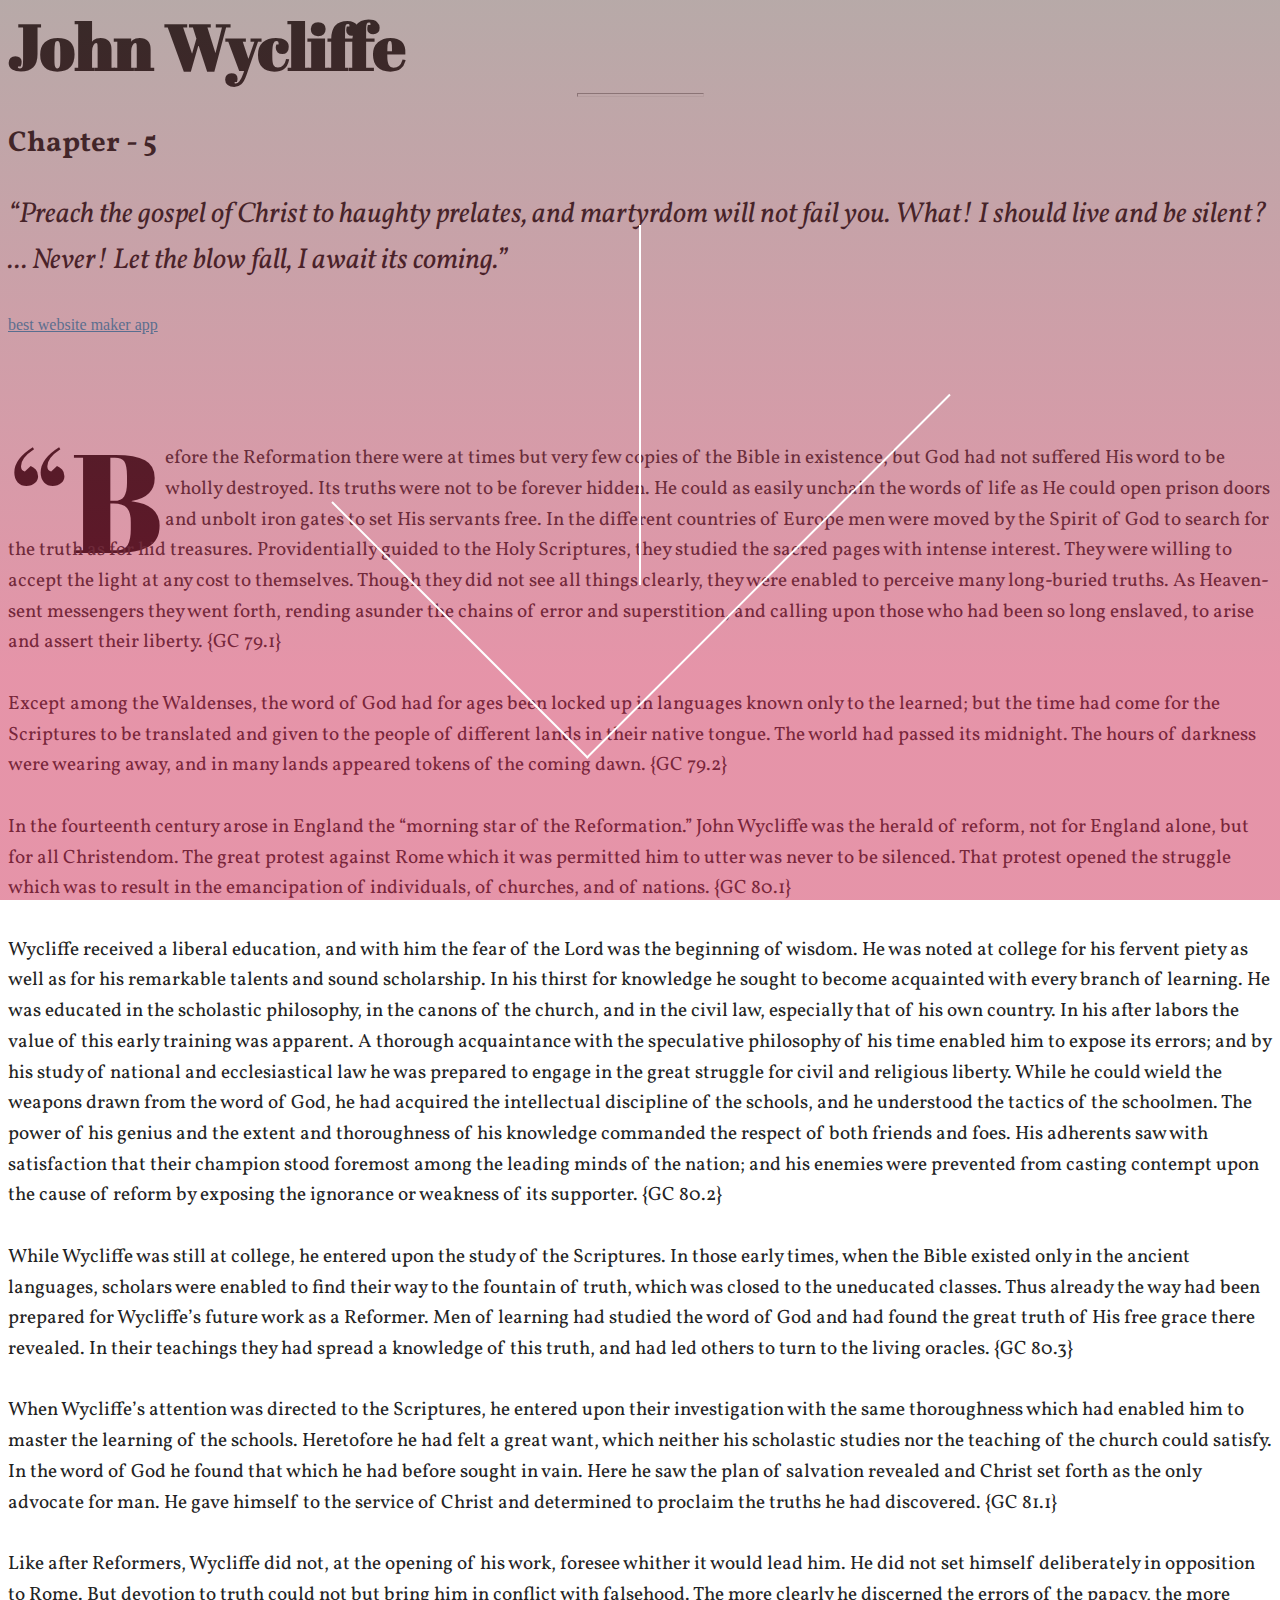
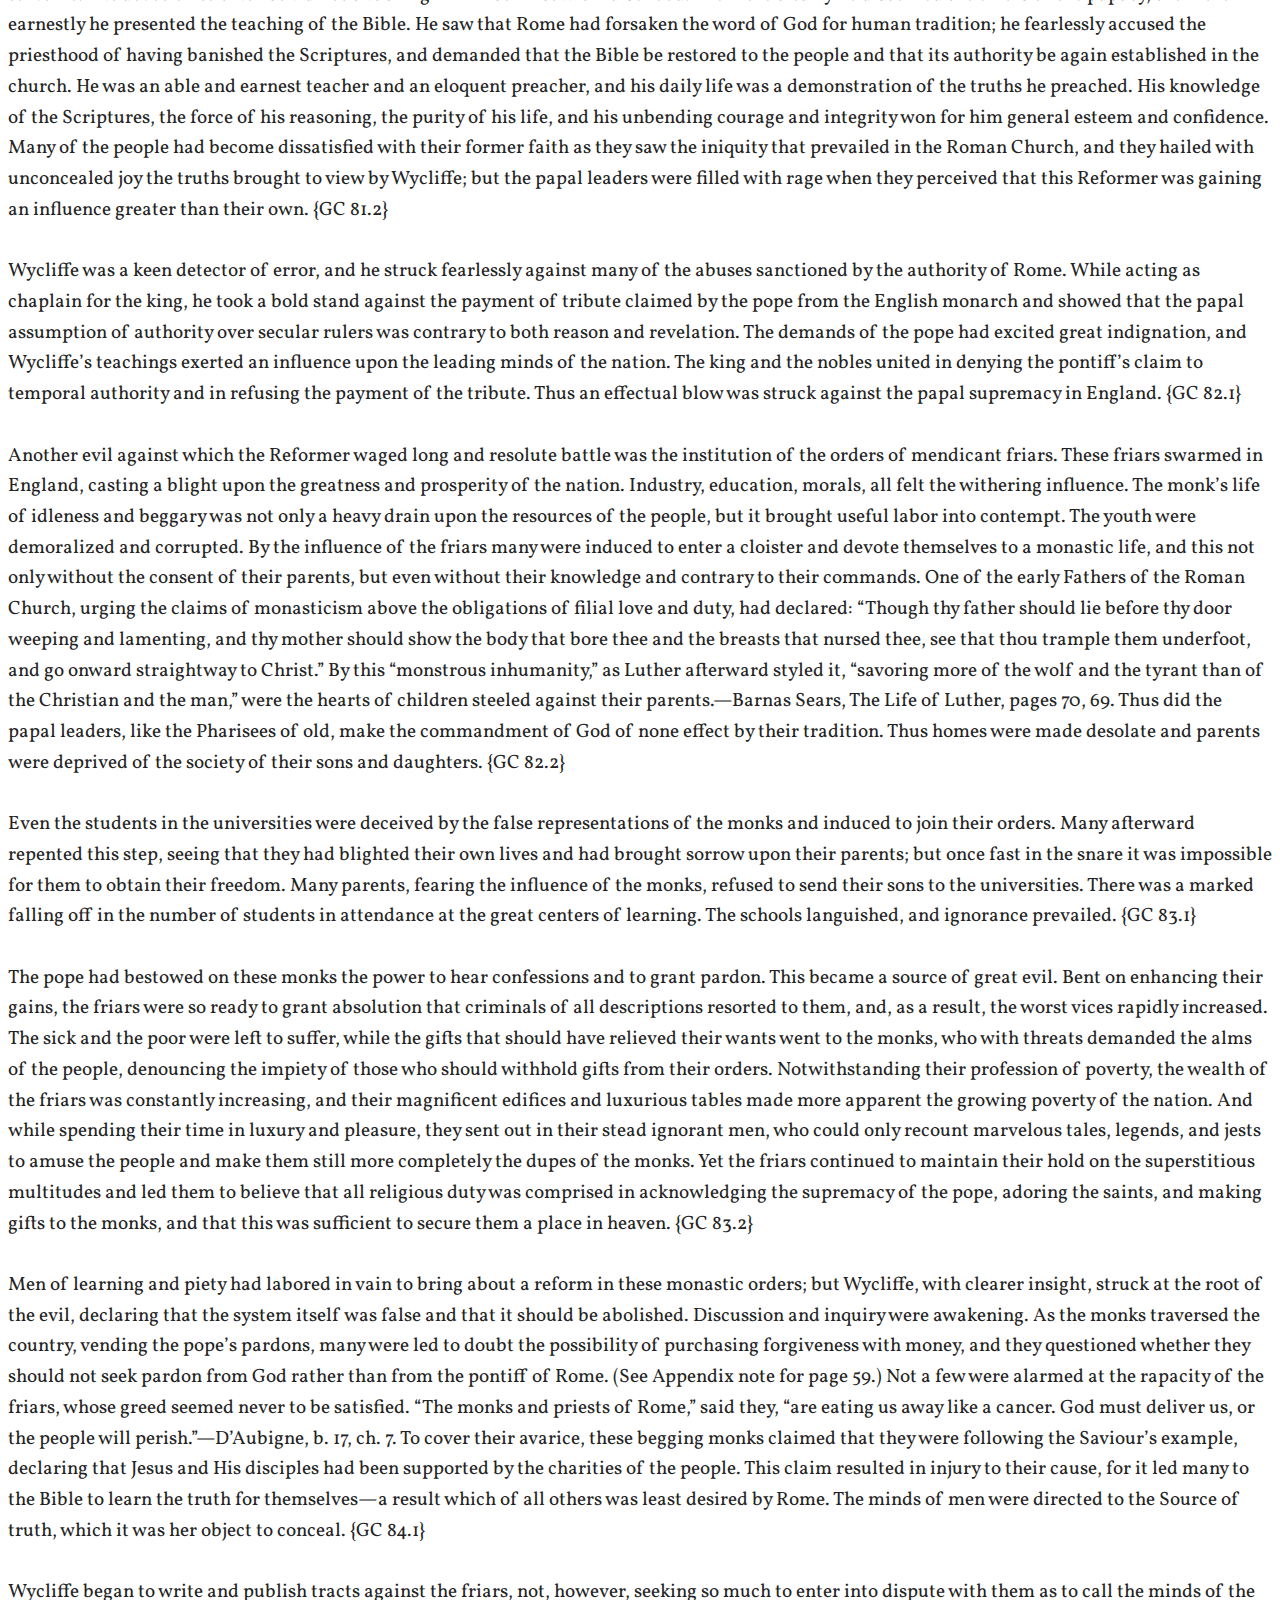
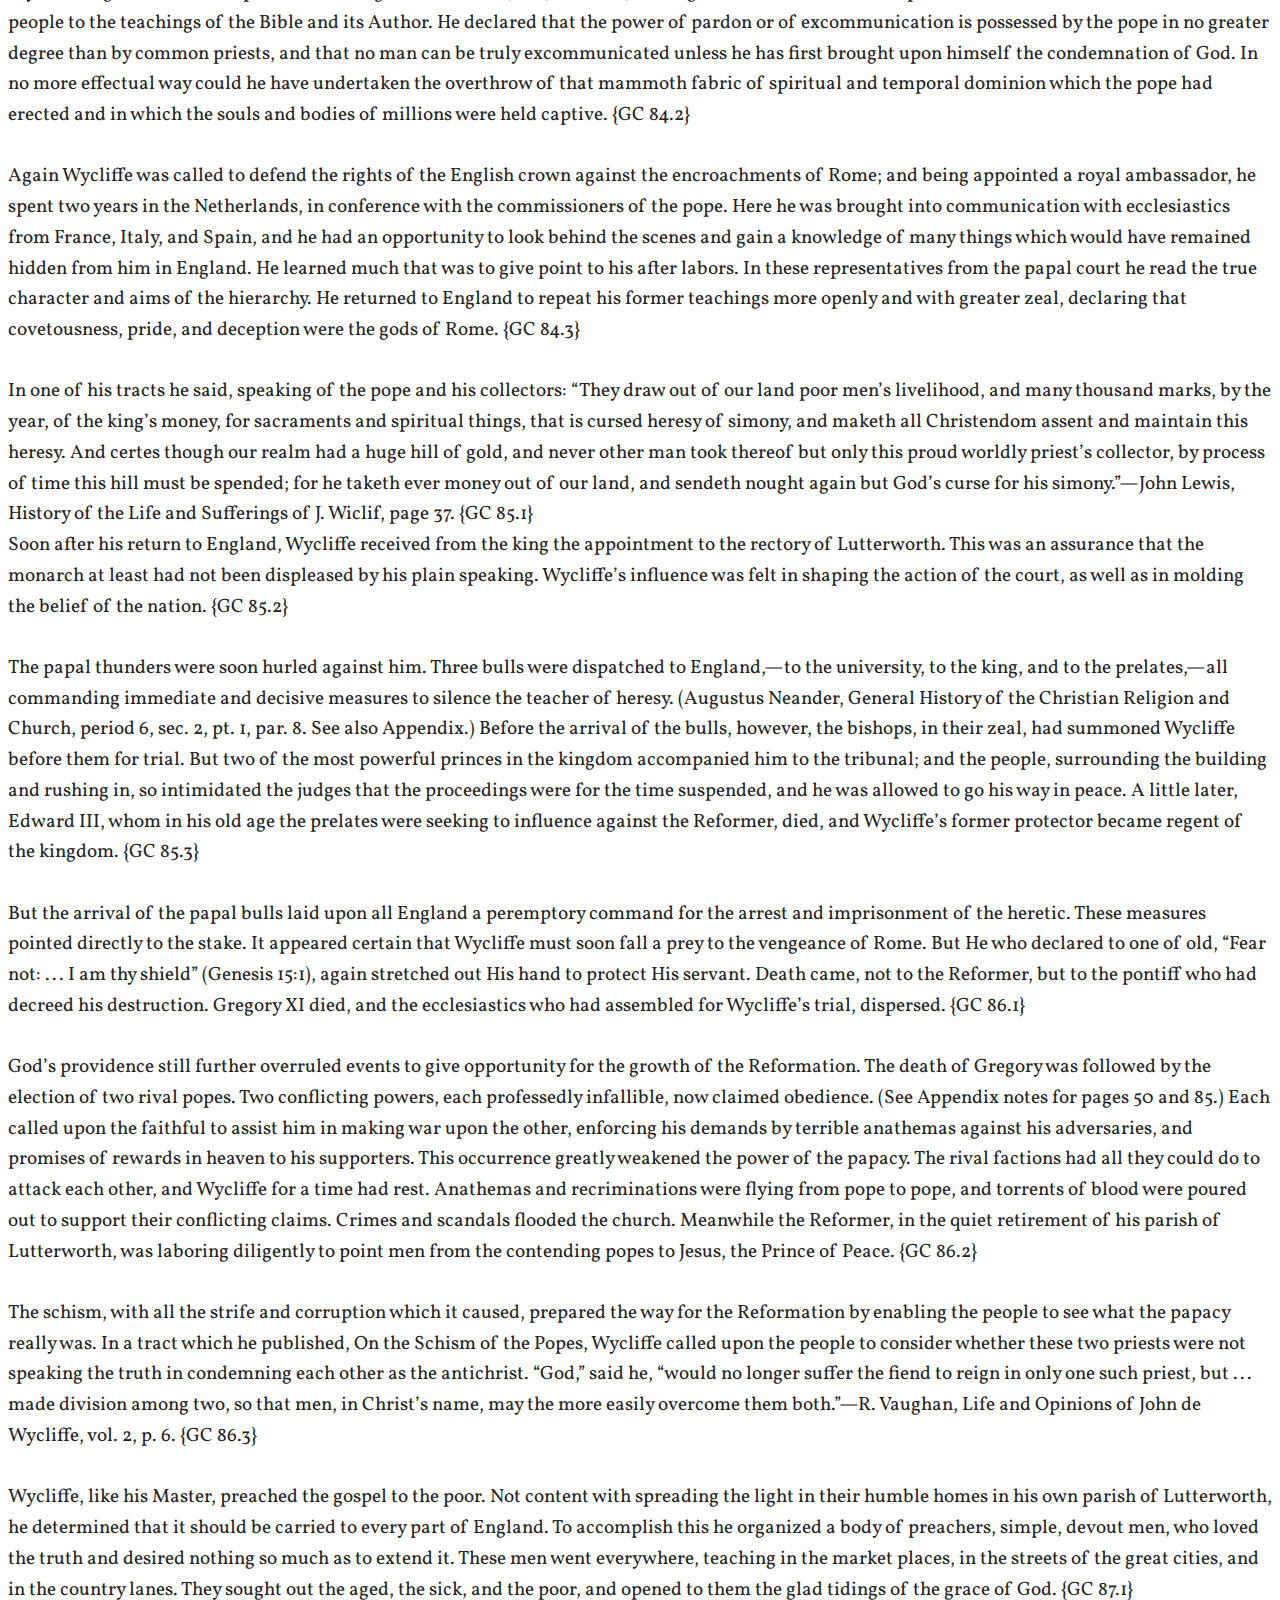
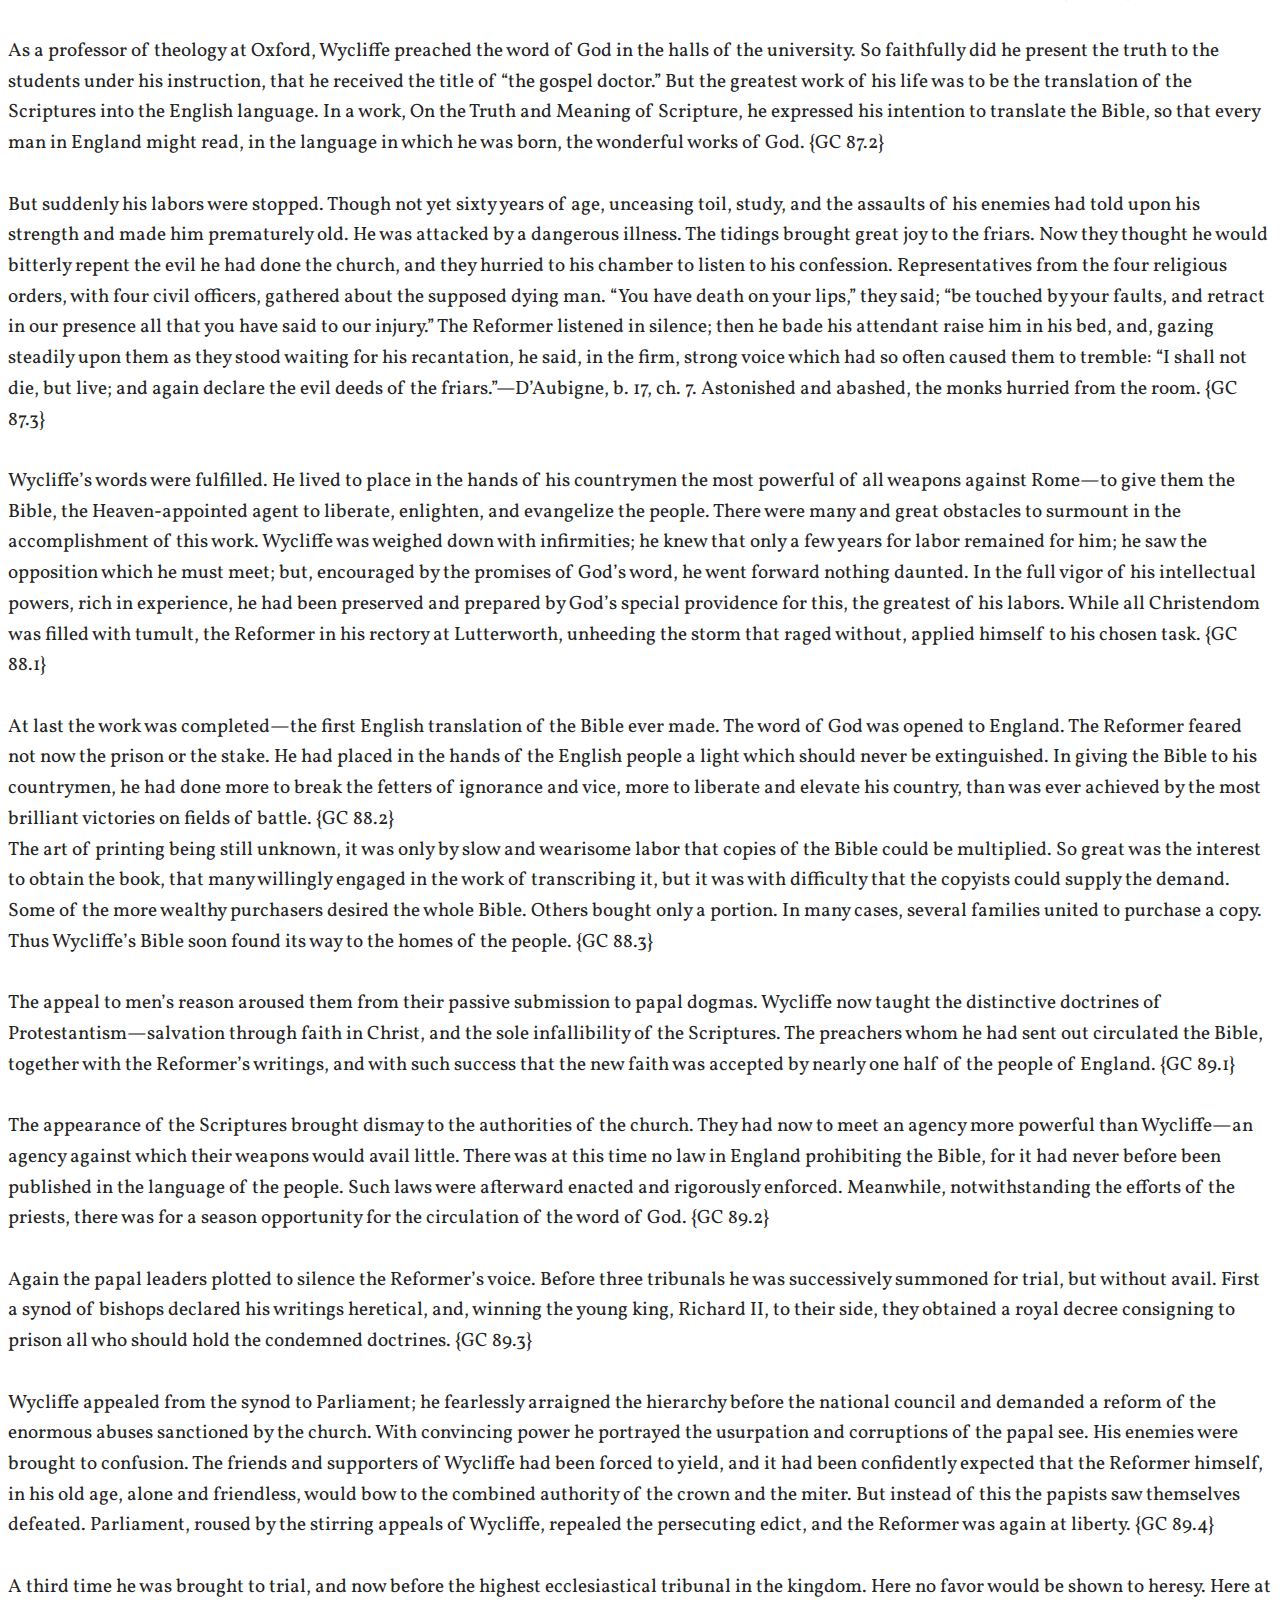
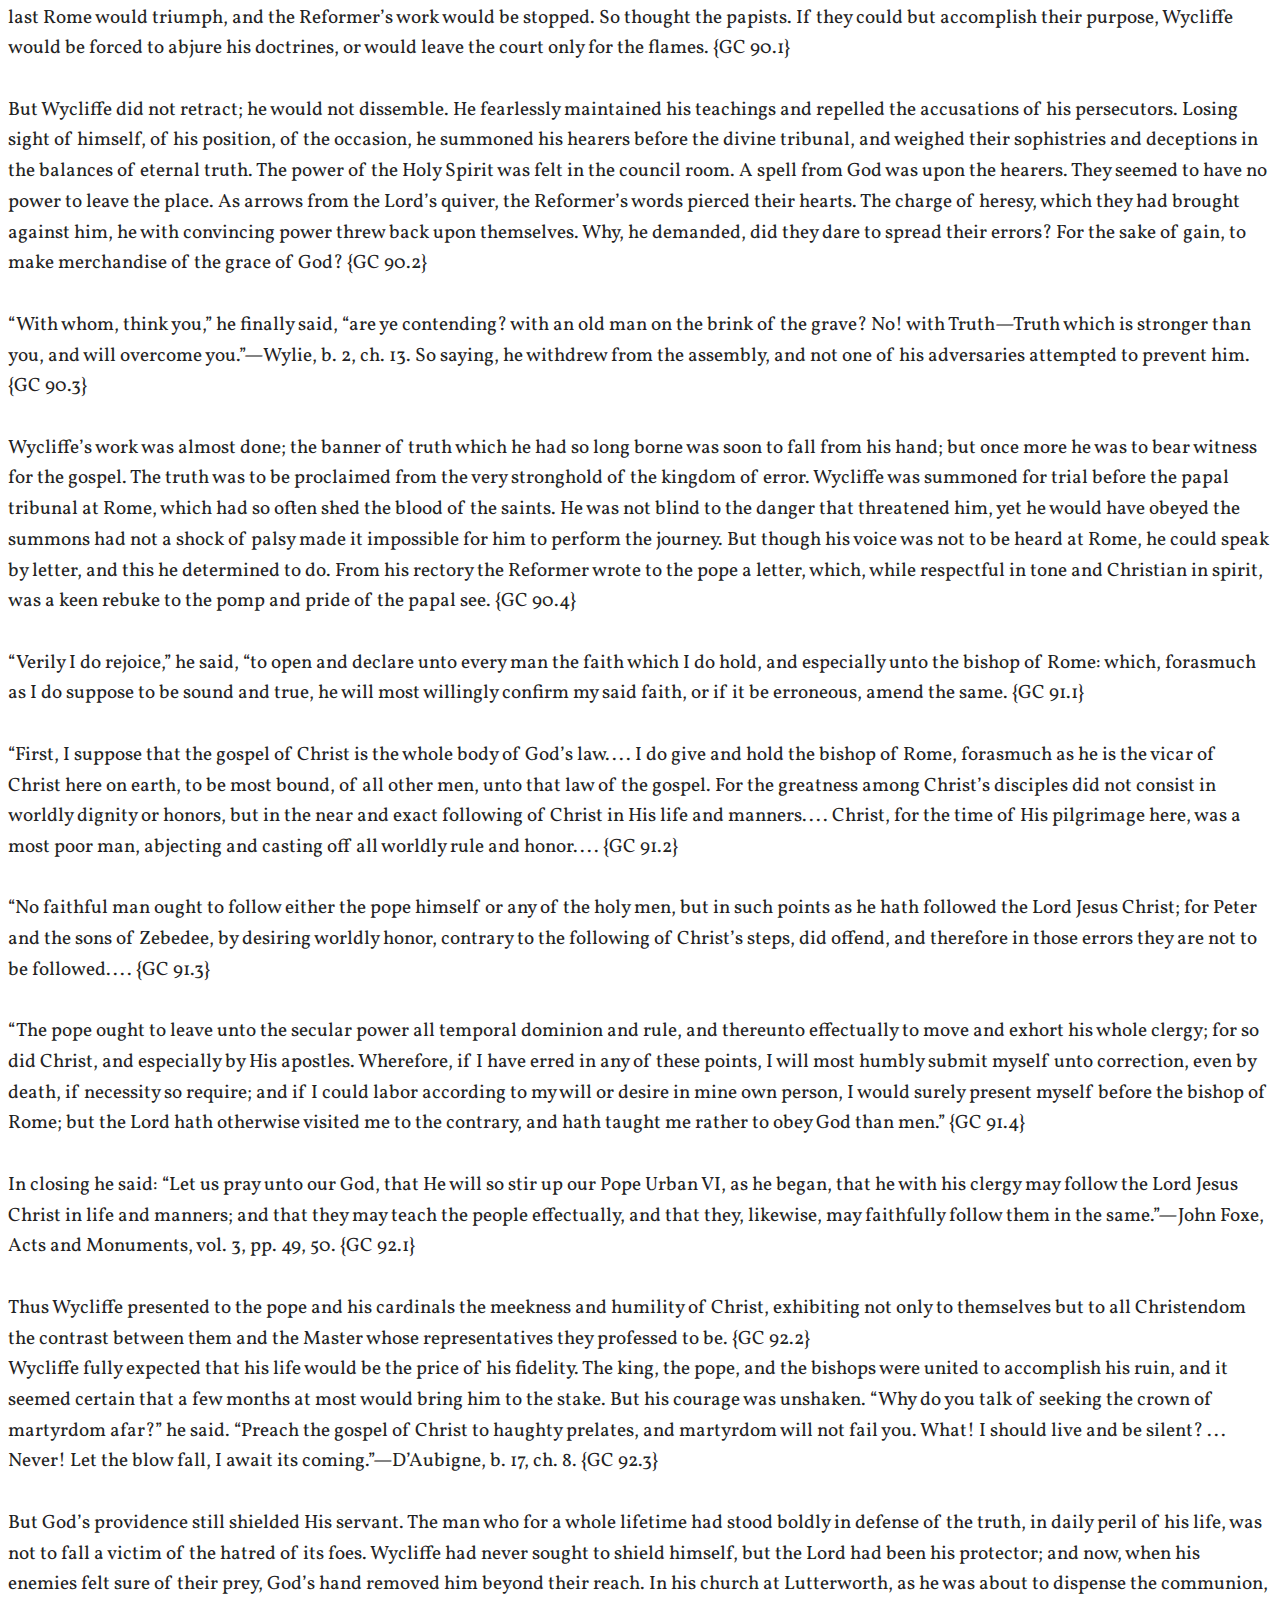
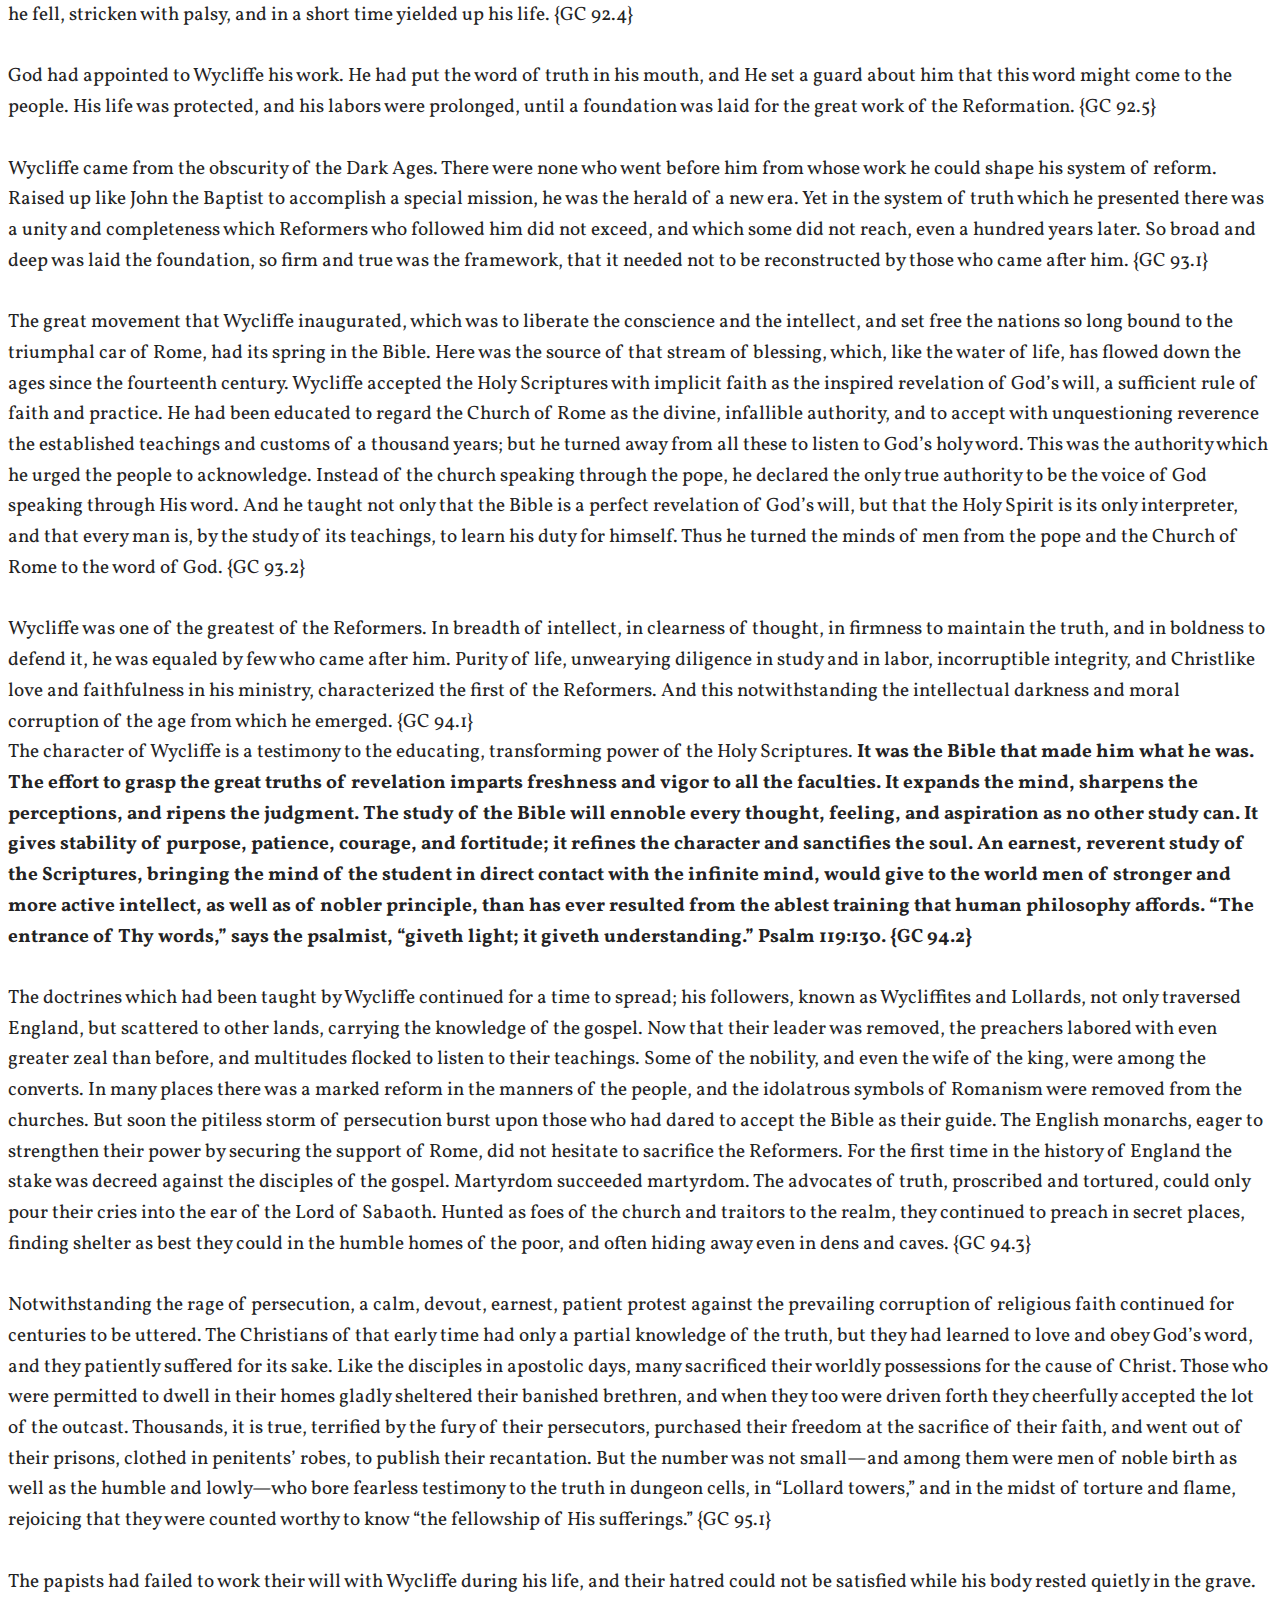
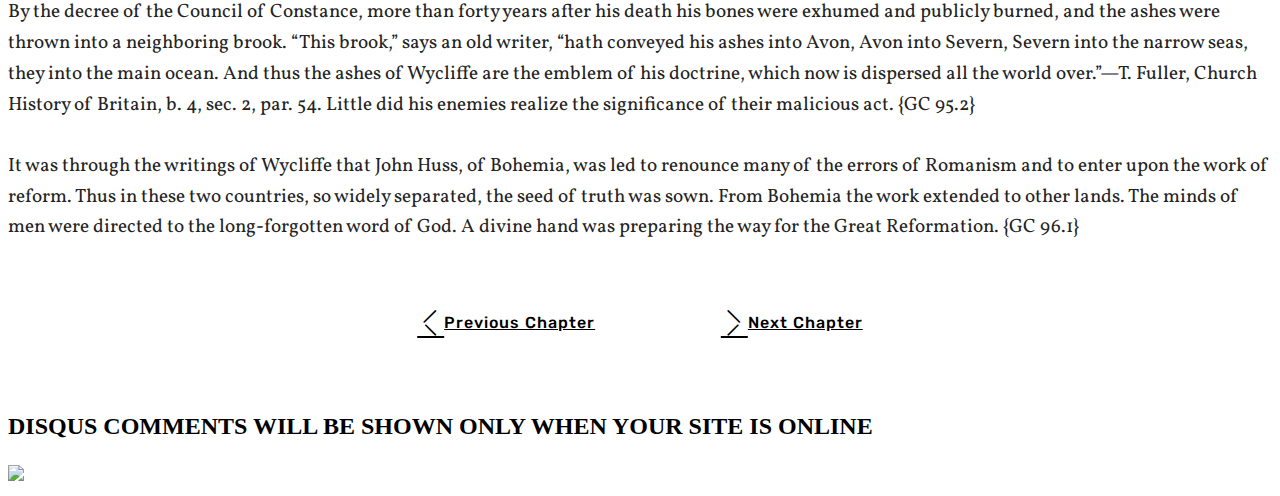
==== index.html @ 92e1a68c "create github pages" ====
<!DOCTYPE html>
<html >
<head>
  <!-- Site made with Mobirise Website Builder v4.6.6, https://mobirise.com -->
  <meta charset="UTF-8">
  <meta http-equiv="X-UA-Compatible" content="IE=edge">
  <meta name="generator" content="Mobirise v4.6.6, mobirise.com">
  <meta name="viewport" content="width=device-width, initial-scale=1, minimum-scale=1">
  <link rel="shortcut icon" href="assets/images/logo4.png" type="image/x-icon">
  <meta name="description" content="">
  <title>Home</title>
  <link rel="stylesheet" href="assets/web/assets/mobirise-icons-bold/mobirise-icons-bold.css">
  <link rel="stylesheet" href="assets/web/assets/mobirise-icons/mobirise-icons.css">
  <link rel="stylesheet" href="assets/tether/tether.min.css">
  <link rel="stylesheet" href="assets/bootstrap/css/bootstrap.min.css">
  <link rel="stylesheet" href="assets/bootstrap/css/bootstrap-grid.min.css">
  <link rel="stylesheet" href="assets/bootstrap/css/bootstrap-reboot.min.css">
  <link rel="stylesheet" href="assets/facebook-plugin/style.css">
  <link rel="stylesheet" href="assets/soundcloud-plugin/style.css">
  <link rel="stylesheet" href="assets/animatecss/animate.min.css">
  <link rel="stylesheet" href="assets/theme/css/style.css">
  <link rel="stylesheet" href="assets/mobirise/css/mbr-additional.css" type="text/css">
  
  
  
</head>
<body>
  <section class="header4 cid-qNJm3aLLr5 mbr-fullscreen mbr-parallax-background" id="header4-6">

    

    <div class="mbr-overlay" style="opacity: 0.5;">
    </div>

    <div class="container align-center">
        <div class="row justify-content-center">
            <div class="media-container-column mbr-white col-md-10">
                <h1 class="mbr-section-title pb-3 mbr-fonts-style display-1">John Wycliffe</h1>
                <hr class="separator mb-4">
                <h3 class="mbr-section-subtitle align-center mbr-light pb-3 mbr-fonts-style display-5">
                    Chapter - 5</h3>
                
                <p class="mbr-text pb-3 mbr-fonts-style display-5"><em>“Preach the gospel of Christ to haughty prelates, and martyrdom will not fail you. What! I should live and be silent? ... Never! Let the blow fall, I await its coming.”<br></em></p>
                
            </div>
        </div>
    </div>
    <div class="mbr-arrow hidden-sm-down" aria-hidden="true">
        <a href="#next">
            <i class="mbri-down mbr-iconfont"></i>
        </a>
    </div>
</section>

<section class="engine"><a href="https://mobirise.ws/n">best website maker app</a></section><section class="mbr-section article content1 cid-qNJjpBalLm" id="content1-3">
    
     

    <div class="container">
        <div class="media-container-row">
            <div class="mbr-text col-12 col-md-8 mbr-fonts-style display-7"><div><br></div><div><span style="font-size: 1.2rem;"><br></span></div><div><span style="font-size: 1.2rem;"><span class="firstcharacter">“B</span>efore the Reformation there were at times but very few copies of the Bible in existence, but God had not suffered His word to be wholly destroyed. Its truths were not to be forever hidden. He could as easily unchain the words of life as He could open prison doors and unbolt iron gates to set His servants free. In the different countries of Europe men were moved by the Spirit of God to search for the truth as for hid treasures. Providentially guided to the Holy Scriptures, they studied the sacred pages with intense interest. They were willing to accept the light at any cost to themselves. Though they did not see all things clearly, they were enabled to perceive many long-buried truths. As Heaven-sent messengers they went forth, rending asunder the chains of error and superstition, and calling upon those who had been so long enslaved, to arise and assert their liberty. {GC 79.1}</span></div><div><span style="font-size: 1.2rem;"><br></span></div><div><span style="font-size: 1.2rem;">Except among the Waldenses, the word of God had for ages been locked up in languages known only to the learned; but the time had come for the Scriptures to be translated and given to the people of different lands in their native tongue. The world had passed its midnight. The hours of darkness were wearing away, and in many lands appeared tokens of the coming dawn. {GC 79.2}</span></div><div><span style="font-size: 1.2rem;"><br></span></div><div><span style="font-size: 1.2rem;">In the fourteenth century arose in England the “morning star of the Reformation.” John Wycliffe was the herald of reform, not for England alone, but for all Christendom. The great protest against Rome which it was permitted him to utter was never to be silenced. That protest opened the struggle which was to result in the emancipation of individuals, of churches, and of nations. {GC 80.1}</span></div><div><span style="font-size: 1.2rem;"><br></span></div><div><span style="font-size: 1.2rem;">Wycliffe received a liberal education, and with him the fear of the Lord was the beginning of wisdom. He was noted at college for his fervent piety as well as for his remarkable talents and sound scholarship. In his thirst for knowledge he sought to become acquainted with every branch of learning. He was educated in the scholastic philosophy, in the canons of the church, and in the civil law, especially that of his own country. In his after labors the value of this early training was apparent. A thorough acquaintance with the speculative philosophy of his time enabled him to expose its errors; and by his study of national and ecclesiastical law he was prepared to engage in the great struggle for civil and religious liberty. While he could wield the weapons drawn from the word of God, he had acquired the intellectual discipline of the schools, and he understood the tactics of the schoolmen. The power of his genius and the extent and thoroughness of his knowledge commanded the respect of both friends and foes. His adherents saw with satisfaction that their champion stood foremost among the leading minds of the nation; and his enemies were prevented from casting contempt upon the cause of reform by exposing the ignorance or weakness of its supporter. {GC 80.2}</span></div><div><span style="font-size: 1.2rem;"><br></span></div><div><span style="font-size: 1.2rem;">While Wycliffe was still at college, he entered upon the study of the Scriptures. In those early times, when the Bible existed only in the ancient languages, scholars were enabled to find their way to the fountain of truth, which was closed to the uneducated classes. Thus already the way had been prepared for Wycliffe’s future work as a Reformer. Men of learning had studied the word of God and had found the great truth of His free grace there revealed. In their teachings they had spread a knowledge of this truth, and had led others to turn to the living oracles.  {GC 80.3}</span></div><div><span style="font-size: 1.2rem;"><br></span></div><div><span style="font-size: 1.2rem;">When Wycliffe’s attention was directed to the Scriptures, he entered upon their investigation with the same thoroughness which had enabled him to master the learning of the schools. Heretofore he had felt a great want, which neither his scholastic studies nor the teaching of the church could satisfy. In the word of God he found that which he had before sought in vain. Here he saw the plan of salvation revealed and Christ set forth as the only advocate for man. He gave himself to the service of Christ and determined to proclaim the truths he had discovered. {GC 81.1}</span></div><div><span style="font-size: 1.2rem;"><br></span></div><div><span style="font-size: 1.2rem;">Like after Reformers, Wycliffe did not, at the opening of his work, foresee whither it would lead him. He did not set himself deliberately in opposition to Rome. But devotion to truth could not but bring him in conflict with falsehood. The more clearly he discerned the errors of the papacy, the more earnestly he presented the teaching of the Bible. He saw that Rome had forsaken the word of God for human tradition; he fearlessly accused the priesthood of having banished the Scriptures, and demanded that the Bible be restored to the people and that its authority be again established in the church. He was an able and earnest teacher and an eloquent preacher, and his daily life was a demonstration of the truths he preached. His knowledge of the Scriptures, the force of his reasoning, the purity of his life, and his unbending courage and integrity won for him general esteem and confidence. Many of the people had become dissatisfied with their former faith as they saw the iniquity that prevailed in the Roman Church, and they hailed with unconcealed joy the truths brought to view by Wycliffe; but the papal leaders were filled with rage when they perceived that this Reformer was gaining an influence greater than their own. {GC 81.2}</span></div><div><span style="font-size: 1.2rem;"><br></span></div><div><span style="font-size: 1.2rem;">Wycliffe was a keen detector of error, and he struck fearlessly against many of the abuses sanctioned by the authority of Rome. While acting as chaplain for the king, he took a bold stand against the payment of tribute claimed by the pope from the English monarch and showed that the papal assumption of authority over secular rulers was contrary to both reason and revelation. The demands of the pope had excited great indignation, and Wycliffe’s teachings exerted an influence upon the leading minds of the nation. The king and the nobles united in denying the pontiff’s claim to temporal authority and in refusing the payment of the tribute. Thus an effectual blow was struck against the papal supremacy in England. {GC 82.1}</span></div><div><span style="font-size: 1.2rem;"><br></span></div><div><span style="font-size: 1.2rem;">Another evil against which the Reformer waged long and resolute battle was the institution of the orders of mendicant friars. These friars swarmed in England, casting a blight upon the greatness and prosperity of the nation. Industry, education, morals, all felt the withering influence. The monk’s life of idleness and beggary was not only a heavy drain upon the resources of the people, but it brought useful labor into contempt. The youth were demoralized and corrupted. By the influence of the friars many were induced to enter a cloister and devote themselves to a monastic life, and this not only without the consent of their parents, but even without their knowledge and contrary to their commands. One of the early Fathers of the Roman Church, urging the claims of monasticism above the obligations of filial love and duty, had declared: “Though thy father should lie before thy door weeping and lamenting, and thy mother should show the body that bore thee and the breasts that nursed thee, see that thou trample them underfoot, and go onward straightway to Christ.” By this “monstrous inhumanity,” as Luther afterward styled it, “savoring more of the wolf and the tyrant than of the Christian and the man,” were the hearts of children steeled against their parents.—Barnas Sears, The Life of Luther, pages 70, 69. Thus did the papal leaders, like the Pharisees of old, make the commandment of God of none effect by their tradition. Thus homes were made desolate and parents were deprived of the society of their sons and daughters.  {GC 82.2}</span></div><div><span style="font-size: 1.2rem;"><br></span></div><div><span style="font-size: 1.2rem;">Even the students in the universities were deceived by the false representations of the monks and induced to join their orders. Many afterward repented this step, seeing that they had blighted their own lives and had brought sorrow upon their parents; but once fast in the snare it was impossible for them to obtain their freedom. Many parents, fearing the influence of the monks, refused to send their sons to the universities. There was a marked falling off in the number of students in attendance at the great centers of learning. The schools languished, and ignorance prevailed. {GC 83.1}</span></div><div><span style="font-size: 1.2rem;"><br></span></div><div><span style="font-size: 1.2rem;">The pope had bestowed on these monks the power to hear confessions and to grant pardon. This became a source of great evil. Bent on enhancing their gains, the friars were so ready to grant absolution that criminals of all descriptions resorted to them, and, as a result, the worst vices rapidly increased. The sick and the poor were left to suffer, while the gifts that should have relieved their wants went to the monks, who with threats demanded the alms of the people, denouncing the impiety of those who should withhold gifts from their orders. Notwithstanding their profession of poverty, the wealth of the friars was constantly increasing, and their magnificent edifices and luxurious tables made more apparent the growing poverty of the nation. And while spending their time in luxury and pleasure, they sent out in their stead ignorant men, who could only recount marvelous tales, legends, and jests to amuse the people and make them still more completely the dupes of the monks. Yet the friars continued to maintain their hold on the superstitious multitudes and led them to believe that all religious duty was comprised in acknowledging the supremacy of the pope, adoring the saints, and making gifts to the monks, and that this was sufficient to secure them a place in heaven. {GC 83.2}</span></div><div><span style="font-size: 1.2rem;"><br></span></div><div><span style="font-size: 1.2rem;">Men of learning and piety had labored in vain to bring about a reform in these monastic orders; but Wycliffe, with clearer insight, struck at the root of the evil, declaring that the system itself was false and that it should be abolished. Discussion and inquiry were awakening. As the monks traversed the country, vending the pope’s pardons, many were led to doubt the possibility of purchasing forgiveness with money, and they questioned whether they should not seek pardon from God rather than from the pontiff of Rome. (See Appendix note for page 59.) Not a few were alarmed at the rapacity of the friars, whose greed seemed never to be satisfied. “The monks and priests of Rome,” said they, “are eating us away like a cancer. God must deliver us, or the people will perish.”—D’Aubigne, b. 17, ch. 7. To cover their avarice, these begging monks claimed that they were following the Saviour’s example, declaring that Jesus and His disciples had been supported by the charities of the people. This claim resulted in injury to their cause, for it led many to the Bible to learn the truth for themselves—a result which of all others was least desired by Rome. The minds of men were directed to the Source of truth, which it was her object to conceal. {GC 84.1}</span></div><div><span style="font-size: 1.2rem;"><br></span></div><div><span style="font-size: 1.2rem;">Wycliffe began to write and publish tracts against the friars, not, however, seeking so much to enter into dispute with them as to call the minds of the people to the teachings of the Bible and its Author. He declared that the power of pardon or of excommunication is possessed by the pope in no greater degree than by common priests, and that no man can be truly excommunicated unless he has first brought upon himself the condemnation of God. In no more effectual way could he have undertaken the overthrow of that mammoth fabric of spiritual and temporal dominion which the pope had erected and in which the souls and bodies of millions were held captive. {GC 84.2}</span></div><div><span style="font-size: 1.2rem;"><br></span></div><div><span style="font-size: 1.2rem;">Again Wycliffe was called to defend the rights of the English crown against the encroachments of Rome; and being appointed a royal ambassador, he spent two years in the Netherlands, in conference with the commissioners of the pope. Here he was brought into communication with ecclesiastics from France, Italy, and Spain, and he had an opportunity to look behind the scenes and gain a knowledge of many things which would have remained hidden from him in England. He learned much that was to give point to his after labors. In these representatives from the papal court he read the true character and aims of the hierarchy. He returned to England to repeat his former teachings more openly and with greater zeal, declaring that covetousness, pride, and deception were the gods of Rome.  {GC 84.3}</span></div><div><span style="font-size: 1.2rem;"><br></span></div><div><span style="font-size: 1.2rem;">In one of his tracts he said, speaking of the pope and his collectors: “They draw out of our land poor men’s livelihood, and many thousand marks, by the year, of the king’s money, for sacraments and spiritual things, that is cursed heresy of simony, and maketh all Christendom assent and maintain this heresy. And certes though our realm had a huge hill of gold, and never other man took thereof but only this proud worldly priest’s collector, by process of time this hill must be spended; for he taketh ever money out of our land, and sendeth nought again but God’s curse for his simony.”—John Lewis, History of the Life and Sufferings of J. Wiclif, page 37. {GC 85.1}</span></div><div><span style="font-size: 1.2rem;">Soon after his return to England, Wycliffe received from the king the appointment to the rectory of Lutterworth. This was an assurance that the monarch at least had not been displeased by his plain speaking. Wycliffe’s influence was felt in shaping the action of the court, as well as in molding the belief of the nation. {GC 85.2}</span></div><div><span style="font-size: 1.2rem;"><br></span></div><div><span style="font-size: 1.2rem;">The papal thunders were soon hurled against him. Three bulls were dispatched to England,—to the university, to the king, and to the prelates,—all commanding immediate and decisive measures to silence the teacher of heresy. (Augustus Neander, General History of the Christian Religion and Church, period 6, sec. 2, pt. 1, par. 8. See also Appendix.) Before the arrival of the bulls, however, the bishops, in their zeal, had summoned Wycliffe before them for trial. But two of the most powerful princes in the kingdom accompanied him to the tribunal; and the people, surrounding the building and rushing in, so intimidated the judges that the proceedings were for the time suspended, and he was allowed to go his way in peace. A little later, Edward III, whom in his old age the prelates were seeking to influence against the Reformer, died, and Wycliffe’s former protector became regent of the kingdom.  {GC 85.3}</span></div><div><span style="font-size: 1.2rem;"><br></span></div><div><span style="font-size: 1.2rem;">But the arrival of the papal bulls laid upon all England a peremptory command for the arrest and imprisonment of the heretic. These measures pointed directly to the stake. It appeared certain that Wycliffe must soon fall a prey to the vengeance of Rome. But He who declared to one of old, “Fear not: ... I am thy shield” (Genesis 15:1), again stretched out His hand to protect His servant. Death came, not to the Reformer, but to the pontiff who had decreed his destruction. Gregory XI died, and the ecclesiastics who had assembled for Wycliffe’s trial, dispersed. {GC 86.1}</span></div><div><span style="font-size: 1.2rem;"><br></span></div><div><span style="font-size: 1.2rem;">God’s providence still further overruled events to give opportunity for the growth of the Reformation. The death of Gregory was followed by the election of two rival popes. Two conflicting powers, each professedly infallible, now claimed obedience. (See Appendix notes for pages 50 and 85.) Each called upon the faithful to assist him in making war upon the other, enforcing his demands by terrible anathemas against his adversaries, and promises of rewards in heaven to his supporters. This occurrence greatly weakened the power of the papacy. The rival factions had all they could do to attack each other, and Wycliffe for a time had rest. Anathemas and recriminations were flying from pope to pope, and torrents of blood were poured out to support their conflicting claims. Crimes and scandals flooded the church. Meanwhile the Reformer, in the quiet retirement of his parish of Lutterworth, was laboring diligently to point men from the contending popes to Jesus, the Prince of Peace. {GC 86.2}</span></div><div><span style="font-size: 1.2rem;"><br></span></div><div><span style="font-size: 1.2rem;">The schism, with all the strife and corruption which it caused, prepared the way for the Reformation by enabling the people to see what the papacy really was. In a tract which he published, On the Schism of the Popes, Wycliffe called upon the people to consider whether these two priests were not speaking the truth in condemning each other as the antichrist. “God,” said he, “would no longer suffer the fiend to reign in only one such priest, but ... made division among two, so that men, in Christ’s name, may the more easily overcome them both.”—R. Vaughan, Life and Opinions of John de Wycliffe, vol. 2, p. 6.  {GC 86.3}</span></div><div><span style="font-size: 1.2rem;"><br></span></div><div><span style="font-size: 1.2rem;">Wycliffe, like his Master, preached the gospel to the poor. Not content with spreading the light in their humble homes in his own parish of Lutterworth, he determined that it should be carried to every part of England. To accomplish this he organized a body of preachers, simple, devout men, who loved the truth and desired nothing so much as to extend it. These men went everywhere, teaching in the market places, in the streets of the great cities, and in the country lanes. They sought out the aged, the sick, and the poor, and opened to them the glad tidings of the grace of God. {GC 87.1}</span></div><div><span style="font-size: 1.2rem;"><br></span></div><div><span style="font-size: 1.2rem;">As a professor of theology at Oxford, Wycliffe preached the word of God in the halls of the university. So faithfully did he present the truth to the students under his instruction, that he received the title of “the gospel doctor.” But the greatest work of his life was to be the translation of the Scriptures into the English language. In a work, On the Truth and Meaning of Scripture, he expressed his intention to translate the Bible, so that every man in England might read, in the language in which he was born, the wonderful works of God. {GC 87.2}</span></div><div><span style="font-size: 1.2rem;"><br></span></div><div><span style="font-size: 1.2rem;">But suddenly his labors were stopped. Though not yet sixty years of age, unceasing toil, study, and the assaults of his enemies had told upon his strength and made him prematurely old. He was attacked by a dangerous illness. The tidings brought great joy to the friars. Now they thought he would bitterly repent the evil he had done the church, and they hurried to his chamber to listen to his confession. Representatives from the four religious orders, with four civil officers, gathered about the supposed dying man. “You have death on your lips,” they said; “be touched by your faults, and retract in our presence all that you have said to our injury.” The Reformer listened in silence; then he bade his attendant raise him in his bed, and, gazing steadily upon them as they stood waiting for his recantation, he said, in the firm, strong voice which had so often caused them to tremble: “I shall not die, but live; and again declare the evil deeds of the friars.”—D’Aubigne, b. 17, ch. 7. Astonished and abashed, the monks hurried from the room.  {GC 87.3}</span></div><div><span style="font-size: 1.2rem;"><br></span></div><div><span style="font-size: 1.2rem;">Wycliffe’s words were fulfilled. He lived to place in the hands of his countrymen the most powerful of all weapons against Rome—to give them the Bible, the Heaven-appointed agent to liberate, enlighten, and evangelize the people. There were many and great obstacles to surmount in the accomplishment of this work. Wycliffe was weighed down with infirmities; he knew that only a few years for labor remained for him; he saw the opposition which he must meet; but, encouraged by the promises of God’s word, he went forward nothing daunted. In the full vigor of his intellectual powers, rich in experience, he had been preserved and prepared by God’s special providence for this, the greatest of his labors. While all Christendom was filled with tumult, the Reformer in his rectory at Lutterworth, unheeding the storm that raged without, applied himself to his chosen task. {GC 88.1}</span></div><div><span style="font-size: 1.2rem;"><br></span></div><div><span style="font-size: 1.2rem;">At last the work was completed—the first English translation of the Bible ever made. The word of God was opened to England. The Reformer feared not now the prison or the stake. He had placed in the hands of the English people a light which should never be extinguished. In giving the Bible to his countrymen, he had done more to break the fetters of ignorance and vice, more to liberate and elevate his country, than was ever achieved by the most brilliant victories on fields of battle. {GC 88.2}</span></div><div><span style="font-size: 1.2rem;">The art of printing being still unknown, it was only by slow and wearisome labor that copies of the Bible could be multiplied. So great was the interest to obtain the book, that many willingly engaged in the work of transcribing it, but it was with difficulty that the copyists could supply the demand. Some of the more wealthy purchasers desired the whole Bible. Others bought only a portion. In many cases, several families united to purchase a copy. Thus Wycliffe’s Bible soon found its way to the homes of the people.  {GC 88.3}</span></div><div><span style="font-size: 1.2rem;"><br></span></div><div><span style="font-size: 1.2rem;">The appeal to men’s reason aroused them from their passive submission to papal dogmas. Wycliffe now taught the distinctive doctrines of Protestantism—salvation through faith in Christ, and the sole infallibility of the Scriptures. The preachers whom he had sent out circulated the Bible, together with the Reformer’s writings, and with such success that the new faith was accepted by nearly one half of the people of England. {GC 89.1}</span></div><div><span style="font-size: 1.2rem;"><br></span></div><div><span style="font-size: 1.2rem;">The appearance of the Scriptures brought dismay to the authorities of the church. They had now to meet an agency more powerful than Wycliffe—an agency against which their weapons would avail little. There was at this time no law in England prohibiting the Bible, for it had never before been published in the language of the people. Such laws were afterward enacted and rigorously enforced. Meanwhile, notwithstanding the efforts of the priests, there was for a season opportunity for the circulation of the word of God. {GC 89.2}</span></div><div><span style="font-size: 1.2rem;"><br></span></div><div><span style="font-size: 1.2rem;">Again the papal leaders plotted to silence the Reformer’s voice. Before three tribunals he was successively summoned for trial, but without avail. First a synod of bishops declared his writings heretical, and, winning the young king, Richard II, to their side, they obtained a royal decree consigning to prison all who should hold the condemned doctrines. {GC 89.3}</span></div><div><span style="font-size: 1.2rem;"><br></span></div><div><span style="font-size: 1.2rem;">Wycliffe appealed from the synod to Parliament; he fearlessly arraigned the hierarchy before the national council and demanded a reform of the enormous abuses sanctioned by the church. With convincing power he portrayed the usurpation and corruptions of the papal see. His enemies were brought to confusion. The friends and supporters of Wycliffe had been forced to yield, and it had been confidently expected that the Reformer himself, in his old age, alone and friendless, would bow to the combined authority of the crown and the miter. But instead of this the papists saw themselves defeated. Parliament, roused by the stirring appeals of Wycliffe, repealed the persecuting edict, and the Reformer was again at liberty.  {GC 89.4}</span></div><div><span style="font-size: 1.2rem;"><br></span></div><div><span style="font-size: 1.2rem;">A third time he was brought to trial, and now before the highest ecclesiastical tribunal in the kingdom. Here no favor would be shown to heresy. Here at last Rome would triumph, and the Reformer’s work would be stopped. So thought the papists. If they could but accomplish their purpose, Wycliffe would be forced to abjure his doctrines, or would leave the court only for the flames. {GC 90.1}</span></div><div><span style="font-size: 1.2rem;"><br></span></div><div><span style="font-size: 1.2rem;">But Wycliffe did not retract; he would not dissemble. He fearlessly maintained his teachings and repelled the accusations of his persecutors. Losing sight of himself, of his position, of the occasion, he summoned his hearers before the divine tribunal, and weighed their sophistries and deceptions in the balances of eternal truth. The power of the Holy Spirit was felt in the council room. A spell from God was upon the hearers. They seemed to have no power to leave the place. As arrows from the Lord’s quiver, the Reformer’s words pierced their hearts. The charge of heresy, which they had brought against him, he with convincing power threw back upon themselves. Why, he demanded, did they dare to spread their errors? For the sake of gain, to make merchandise of the grace of God? {GC 90.2}</span></div><div><span style="font-size: 1.2rem;"><br></span></div><div><span style="font-size: 1.2rem;">“With whom, think you,” he finally said, “are ye contending? with an old man on the brink of the grave? No! with Truth—Truth which is stronger than you, and will overcome you.”—Wylie, b. 2, ch. 13. So saying, he withdrew from the assembly, and not one of his adversaries attempted to prevent him. {GC 90.3}</span></div><div><span style="font-size: 1.2rem;"><br></span></div><div><span style="font-size: 1.2rem;">Wycliffe’s work was almost done; the banner of truth which he had so long borne was soon to fall from his hand; but once more he was to bear witness for the gospel. The truth was to be proclaimed from the very stronghold of the kingdom of error. Wycliffe was summoned for trial before the papal tribunal at Rome, which had so often shed the blood of the saints. He was not blind to the danger that threatened him, yet he would have obeyed the summons had not a shock of palsy made it impossible for him to perform the journey. But though his voice was not to be heard at Rome, he could speak by letter, and this he determined to do. From his rectory the Reformer wrote to the pope a letter, which, while respectful in tone and Christian in spirit, was a keen rebuke to the pomp and pride of the papal see.  {GC 90.4}</span></div><div><span style="font-size: 1.2rem;"><br></span></div><div><span style="font-size: 1.2rem;">“Verily I do rejoice,” he said, “to open and declare unto every man the faith which I do hold, and especially unto the bishop of Rome: which, forasmuch as I do suppose to be sound and true, he will most willingly confirm my said faith, or if it be erroneous, amend the same. {GC 91.1}</span></div><div><span style="font-size: 1.2rem;"><br></span></div><div><span style="font-size: 1.2rem;">“First, I suppose that the gospel of Christ is the whole body of God’s law.... I do give and hold the bishop of Rome, forasmuch as he is the vicar of Christ here on earth, to be most bound, of all other men, unto that law of the gospel. For the greatness among Christ’s disciples did not consist in worldly dignity or honors, but in the near and exact following of Christ in His life and manners.... Christ, for the time of His pilgrimage here, was a most poor man, abjecting and casting off all worldly rule and honor.... {GC 91.2}</span></div><div><span style="font-size: 1.2rem;"><br></span></div><div><span style="font-size: 1.2rem;">“No faithful man ought to follow either the pope himself or any of the holy men, but in such points as he hath followed the Lord Jesus Christ; for Peter and the sons of Zebedee, by desiring worldly honor, contrary to the following of Christ’s steps, did offend, and therefore in those errors they are not to be followed.... {GC 91.3}</span></div><div><span style="font-size: 1.2rem;"><br></span></div><div><span style="font-size: 1.2rem;">“The pope ought to leave unto the secular power all temporal dominion and rule, and thereunto effectually to move and exhort his whole clergy; for so did Christ, and especially by His apostles. Wherefore, if I have erred in any of these points, I will most humbly submit myself unto correction, even by death, if necessity so require; and if I could labor according to my will or desire in mine own person, I would surely present myself before the bishop of Rome; but the Lord hath otherwise visited me to the contrary, and hath taught me rather to obey God than men.”  {GC 91.4}</span></div><div><span style="font-size: 1.2rem;"><br></span></div><div><span style="font-size: 1.2rem;">In closing he said: “Let us pray unto our God, that He will so stir up our Pope Urban VI, as he began, that he with his clergy may follow the Lord Jesus Christ in life and manners; and that they may teach the people effectually, and that they, likewise, may faithfully follow them in the same.”—John Foxe, Acts and Monuments, vol. 3, pp. 49, 50. {GC 92.1}</span></div><div><span style="font-size: 1.2rem;"><br></span></div><div><span style="font-size: 1.2rem;">Thus Wycliffe presented to the pope and his cardinals the meekness and humility of Christ, exhibiting not only to themselves but to all Christendom the contrast between them and the Master whose representatives they professed to be. {GC 92.2}</span></div><div><span style="font-size: 1.2rem;">Wycliffe fully expected that his life would be the price of his fidelity. The king, the pope, and the bishops were united to accomplish his ruin, and it seemed certain that a few months at most would bring him to the stake. But his courage was unshaken. “Why do you talk of seeking the crown of martyrdom afar?” he said. “Preach the gospel of Christ to haughty prelates, and martyrdom will not fail you. What! I should live and be silent? ... Never! Let the blow fall, I await its coming.”—D’Aubigne, b. 17, ch. 8. {GC 92.3}</span></div><div><span style="font-size: 1.2rem;"><br></span></div><div><span style="font-size: 1.2rem;">But God’s providence still shielded His servant. The man who for a whole lifetime had stood boldly in defense of the truth, in daily peril of his life, was not to fall a victim of the hatred of its foes. Wycliffe had never sought to shield himself, but the Lord had been his protector; and now, when his enemies felt sure of their prey, God’s hand removed him beyond their reach. In his church at Lutterworth, as he was about to dispense the communion, he fell, stricken with palsy, and in a short time yielded up his life. {GC 92.4}</span></div><div><span style="font-size: 1.2rem;"><br></span></div><div><span style="font-size: 1.2rem;">God had appointed to Wycliffe his work. He had put the word of truth in his mouth, and He set a guard about him that this word might come to the people. His life was protected, and his labors were prolonged, until a foundation was laid for the great work of the Reformation. {GC 92.5}</span></div><div><span style="font-size: 1.2rem;"><br></span></div><div><span style="font-size: 1.2rem;">Wycliffe came from the obscurity of the Dark Ages. There were none who went before him from whose work he could shape his system of reform. Raised up like John the Baptist to accomplish a special mission, he was the herald of a new era. Yet in the system of truth which he presented there was a unity and completeness which Reformers who followed him did not exceed, and which some did not reach, even a hundred years later. So broad and deep was laid the foundation, so firm and true was the framework, that it needed not to be reconstructed by those who came after him. {GC 93.1}</span></div><div><span style="font-size: 1.2rem;"><br></span></div><div><span style="font-size: 1.2rem;">The great movement that Wycliffe inaugurated, which was to liberate the conscience and the intellect, and set free the nations so long bound to the triumphal car of Rome, had its spring in the Bible. Here was the source of that stream of blessing, which, like the water of life, has flowed down the ages since the fourteenth century. Wycliffe accepted the Holy Scriptures with implicit faith as the inspired revelation of God’s will, a sufficient rule of faith and practice. He had been educated to regard the Church of Rome as the divine, infallible authority, and to accept with unquestioning reverence the established teachings and customs of a thousand years; but he turned away from all these to listen to God’s holy word. This was the authority which he urged the people to acknowledge. Instead of the church speaking through the pope, he declared the only true authority to be the voice of God speaking through His word. And he taught not only that the Bible is a perfect revelation of God’s will, but that the Holy Spirit is its only interpreter, and that every man is, by the study of its teachings, to learn his duty for himself. Thus he turned the minds of men from the pope and the Church of Rome to the word of God. {GC 93.2}</span></div><div><span style="font-size: 1.2rem;"><br></span></div><div><span style="font-size: 1.2rem;">Wycliffe was one of the greatest of the Reformers. In breadth of intellect, in clearness of thought, in firmness to maintain the truth, and in boldness to defend it, he was equaled by few who came after him. Purity of life, unwearying diligence in study and in labor, incorruptible integrity, and Christlike love and faithfulness in his ministry, characterized the first of the Reformers. And this notwithstanding the intellectual darkness and moral corruption of the age from which he emerged. {GC 94.1}</span></div><div><span style="font-size: 1.2rem;">The character of Wycliffe is a testimony to the educating, transforming power of the Holy Scriptures. <strong>It was the Bible that made him what he was.</strong> <strong>The effort to grasp the great truths of revelation imparts freshness and vigor to all the faculties. It expands the mind, sharpens the perceptions, and ripens the judgment. The study of the Bible will ennoble every thought, feeling, and aspiration as no other study can. It gives stability of purpose, patience, courage, and fortitude; it refines the character and sanctifies the soul. An earnest, reverent study of the Scriptures, bringing the mind of the student in direct contact with the infinite mind, would give to the world men of stronger and more active intellect, as well as of nobler principle, than has ever resulted from the ablest training that human philosophy affords. “The entrance of Thy words,” says the psalmist, “giveth light; it giveth understanding.” Psalm 119:130. {GC 94.2}</strong></span></div><div><span style="font-size: 1.2rem;"><br></span></div><div><span style="font-size: 1.2rem;">The doctrines which had been taught by Wycliffe continued for a time to spread; his followers, known as Wycliffites and Lollards, not only traversed England, but scattered to other lands, carrying the knowledge of the gospel. Now that their leader was removed, the preachers labored with even greater zeal than before, and multitudes flocked to listen to their teachings. Some of the nobility, and even the wife of the king, were among the converts. In many places there was a marked reform in the manners of the people, and the idolatrous symbols of Romanism were removed from the churches. But soon the pitiless storm of persecution burst upon those who had dared to accept the Bible as their guide. The English monarchs, eager to strengthen their power by securing the support of Rome, did not hesitate to sacrifice the Reformers. For the first time in the history of England the stake was decreed against the disciples of the gospel. Martyrdom succeeded martyrdom. The advocates of truth, proscribed and tortured, could only pour their cries into the ear of the Lord of Sabaoth. Hunted as foes of the church and traitors to the realm, they continued to preach in secret places, finding shelter as best they could in the humble homes of the poor, and often hiding away even in dens and caves.  {GC 94.3}</span></div><div><span style="font-size: 1.2rem;"><br></span></div><div><span style="font-size: 1.2rem;">Notwithstanding the rage of persecution, a calm, devout, earnest, patient protest against the prevailing corruption of religious faith continued for centuries to be uttered. The Christians of that early time had only a partial knowledge of the truth, but they had learned to love and obey God’s word, and they patiently suffered for its sake. Like the disciples in apostolic days, many sacrificed their worldly possessions for the cause of Christ. Those who were permitted to dwell in their homes gladly sheltered their banished brethren, and when they too were driven forth they cheerfully accepted the lot of the outcast. Thousands, it is true, terrified by the fury of their persecutors, purchased their freedom at the sacrifice of their faith, and went out of their prisons, clothed in penitents’ robes, to publish their recantation. But the number was not small—and among them were men of noble birth as well as the humble and lowly—who bore fearless testimony to the truth in dungeon cells, in “Lollard towers,” and in the midst of torture and flame, rejoicing that they were counted worthy to know “the fellowship of His sufferings.” {GC 95.1}</span></div><div><span style="font-size: 1.2rem;"><br></span></div><div><span style="font-size: 1.2rem;">The papists had failed to work their will with Wycliffe during his life, and their hatred could not be satisfied while his body rested quietly in the grave. By the decree of the Council of Constance, more than forty years after his death his bones were exhumed and publicly burned, and the ashes were thrown into a neighboring brook. “This brook,” says an old writer, “hath conveyed his ashes into Avon, Avon into Severn, Severn into the narrow seas, they into the main ocean. And thus the ashes of Wycliffe are the emblem of his doctrine, which now is dispersed all the world over.”—T. Fuller, Church History of Britain, b. 4, sec. 2, par. 54. Little did his enemies realize the significance of their malicious act.  {GC 95.2}</span></div><div><span style="font-size: 1.2rem;"><br></span></div><div><span style="font-size: 1.2rem;">It was through the writings of Wycliffe that John Huss, of Bohemia, was led to renounce many of the errors of Romanism and to enter upon the work of reform. Thus in these two countries, so widely separated, the seed of truth was sown. From Bohemia the work extended to other lands. The minds of men were directed to the long-forgotten word of God. A divine hand was preparing the way for the Great Reformation. {GC 96.1}</span></div></div>
        
        </div>
    </div>
</section>

<section class="mbr-section info4 cid-qNPx7gFUhI" id="info4-b">

    

    
    <div class="container">
        <div class="justify-content-center row">
            <div class="media-container-column title col-12 col-md-10">
                
                
                
                <div class="mbr-section-btn align-center py-4"><a class="btn btn-black-outline display-4" href="https://mobirise.com"><span class="mbrib-arrow-prev mbr-iconfont mbr-iconfont-btn"></span>Previous Chapter</a>
                    <a class="btn btn-black-outline display-4" href="https://mobirise.com">     <span class="mbrib-arrow-next mbr-iconfont mbr-iconfont-btn"><br></span>Next Chapter</a></div>
            </div>
        </div>
    </div>
</section>

<section class="mbr-section mbr-section__comments" id="facebook-comments-block-8" data-rv-view="165" style="background-color: rgb(255, 255, 255); padding-top: 0rem; padding-bottom: 0rem;">
         
    <div class="mbr-section__container mbr-section__container--isolated addons-container">
        <div class="addons-row">
            
            
           <div class="addons-container-inner" data-shortname=""><div class="disqusPlaceholder" data-numposts=""><h2>DISQUS COMMENTS WILL BE SHOWN ONLY WHEN YOUR SITE IS ONLINE</h2> <img src="assets/images/disqus-comments.jpg"></div></div>
        </div>
    </div>
</section>


  <script src="assets/web/assets/jquery/jquery.min.js"></script>
  <script src="assets/tether/tether.min.js"></script>
  <script src="assets/popper/popper.min.js"></script>
  <script src="assets/bootstrap/js/bootstrap.min.js"></script>
  <script src="https://connect.facebook.net/en_US/sdk.js#xfbml=1&version=v2.5"></script>
  <script src="https://apis.google.com/js/plusone.js"></script>
  <script src="assets/facebook-plugin/facebook-script.js"></script>
  <script src="assets/smoothscroll/smooth-scroll.js"></script>
  <script src="assets/parallax/jarallax.min.js"></script>
  <script src="assets/viewportchecker/jquery.viewportchecker.js"></script>
  <script src="assets/theme/js/script.js"></script>
  
  
 <div id="scrollToTop" class="scrollToTop mbr-arrow-up"><a style="text-align: center;"><i></i></a></div>
    <input name="animation" type="hidden">
  </body>
</html>
---- assets/web/assets/mobirise-icons-bold/mobirise-icons-bold.css ----
@font-face {
  font-family: 'mobirise-icons-bold';
  src:  url('mobirise-icons-bold.eot?m1l4yr');
  src:  url('mobirise-icons-bold.eot?m1l4yr#iefix') format('embedded-opentype'),
    url('mobirise-icons-bold.ttf?m1l4yr') format('truetype'),
    url('mobirise-icons-bold.woff?m1l4yr') format('woff'),
    url('mobirise-icons-bold.svg?m1l4yr#mobirise-icons-bold') format('svg');
  font-weight: normal;
  font-style: normal;
}

[class^="mbrib-"], [class*="mbrib-"] {
  /* use !important to prevent issues with browser extensions that change fonts */
  font-family: 'mobirise-icons-bold' !important;
  speak: none;
  font-style: normal;
  font-weight: normal;
  font-variant: normal;
  text-transform: none;
  line-height: 1;

  /* Better Font Rendering =========== */
  -webkit-font-smoothing: antialiased;
  -moz-osx-font-smoothing: grayscale;
}

.mbrib-add-submenu:before {
  content: "\e900";
}
.mbrib-alert:before {
  content: "\e901";
}
.mbrib-align-center:before {
  content: "\e902";
}
.mbrib-align-justify:before {
  content: "\e903";
}
.mbrib-align-left:before {
  content: "\e904";
}
.mbrib-align-right:before {
  content: "\e905";
}
.mbrib-android:before {
  content: "\e906";
}
.mbrib-apple:before {
  content: "\e907";
}
.mbrib-arrow-down:before {
  content: "\e908";
}
.mbrib-arrow-next:before {
  content: "\e909";
}
.mbrib-arrow-prev:before {
  content: "\e90a";
}
.mbrib-arrow-up:before {
  content: "\e90b";
}
.mbrib-bold:before {
  content: "\e90c";
}
.mbrib-bookmark:before {
  content: "\e90d";
}
.mbrib-bootstrap:before {
  content: "\e90e";
}
.mbrib-briefcase:before {
  content: "\e90f";
}
.mbrib-browse:before {
  content: "\e910";
}
.mbrib-bulleted-list:before {
  content: "\e911";
}
.mbrib-calendar:before {
  content: "\e912";
}
.mbrib-camera:before {
  content: "\e913";
}
.mbrib-cart-add:before {
  content: "\e914";
}
.mbrib-cart-full:before {
  content: "\e915";
}
.mbrib-cash:before {
  content: "\e916";
}
.mbrib-change-style:before {
  content: "\e917";
}
.mbrib-chat:before {
  content: "\e918";
}
.mbrib-clock:before {
  content: "\e919";
}
.mbrib-close:before {
  content: "\e91a";
}
.mbrib-cloud:before {
  content: "\e91b";
}
.mbrib-code:before {
  content: "\e91c";
}
.mbrib-contact-form:before {
  content: "\e91d";
}
.mbrib-credit-card:before {
  content: "\e91e";
}
.mbrib-cursor-click:before {
  content: "\e91f";
}
.mbrib-cust-feedback:before {
  content: "\e920";
}
.mbrib-database:before {
  content: "\e921";
}
.mbrib-delivery:before {
  content: "\e922";
}
.mbrib-desktop:before {
  content: "\e923";
}
.mbrib-devices:before {
  content: "\e924";
}
.mbrib-down:before {
  content: "\e925";
}
.mbrib-download:before {
  content: "\e926";
}
.mbrib-drag-n-drop:before {
  content: "\e927";
}
.mbrib-drag-n-drop2:before {
  content: "\e928";
}
.mbrib-edit:before {
  content: "\e929";
}
.mbrib-edit2:before {
  content: "\e92a";
}
.mbrib-error:before {
  content: "\e92b";
}
.mbrib-extension:before {
  content: "\e92c";
}
.mbrib-features:before {
  content: "\e92d";
}
.mbrib-file:before {
  content: "\e92e";
}
.mbrib-flag:before {
  content: "\e92f";
}
.mbrib-folder:before {
  content: "\e930";
}
.mbrib-gift:before {
  content: "\e931";
}
.mbrib-github:before {
  content: "\e932";
}
.mbrib-globe-2:before {
  content: "\e933";
}
.mbrib-globe:before {
  content: "\e934";
}
.mbrib-growing-chart:before {
  content: "\e935";
}
.mbrib-hearth:before {
  content: "\e936";
}
.mbrib-help:before {
  content: "\e937";
}
.mbrib-home:before {
  content: "\e938";
}
.mbrib-hot-cup:before {
  content: "\e939";
}
.mbrib-idea:before {
  content: "\e93a";
}
.mbrib-image-gallery:before {
  content: "\e93b";
}
.mbrib-image-slider:before {
  content: "\e93c";
}
.mbrib-info:before {
  content: "\e93d";
}
.mbrib-italic:before {
  content: "\e93e";
}
.mbrib-key:before {
  content: "\e93f";
}
.mbrib-laptop:before {
  content: "\e940";
}
.mbrib-layers:before {
  content: "\e941";
}
.mbrib-left-right:before {
  content: "\e942";
}
.mbrib-left:before {
  content: "\e943";
}
.mbrib-letter:before {
  content: "\e944";
}
.mbrib-like:before {
  content: "\e945";
}
.mbrib-link:before {
  content: "\e946";
}
.mbrib-lock:before {
  content: "\e947";
}
.mbrib-login:before {
  content: "\e948";
}
.mbrib-logout:before {
  content: "\e949";
}
.mbrib-magic-stick:before {
  content: "\e94a";
}
.mbrib-map-pin:before {
  content: "\e94b";
}
.mbrib-menu:before {
  content: "\e94c";
}
.mbrib-mobile:before {
  content: "\e94d";
}
.mbrib-mobile2:before {
  content: "\e94e";
}
.mbrib-mobirise:before {
  content: "\e94f";
}
.mbrib-more-horizontal:before {
  content: "\e950";
}
.mbrib-more-vertical:before {
  content: "\e951";
}
.mbrib-music:before {
  content: "\e952";
}
.mbrib-new-file:before {
  content: "\e953";
}
.mbrib-numbered-list:before {
  content: "\e954";
}
.mbrib-opened-folder:before {
  content: "\e955";
}
.mbrib-pages:before {
  content: "\e956";
}
.mbrib-paper-plane:before {
  content: "\e957";
}
.mbrib-paperclip:before {
  content: "\e958";
}
.mbrib-photo:before {
  content: "\e959";
}
.mbrib-photos:before {
  content: "\e95a";
}
.mbrib-pin:before {
  content: "\e95b";
}
.mbrib-play:before {
  content: "\e95c";
}
.mbrib-plus:before {
  content: "\e95d";
}
.mbrib-preview:before {
  content: "\e95e";
}
.mbrib-print:before {
  content: "\e95f";
}
.mbrib-protect:before {
  content: "\e960";
}
.mbrib-question:before {
  content: "\e961";
}
.mbrib-quote-left:before {
  content: "\e962";
}
.mbrib-quote-right:before {
  content: "\e963";
}
.mbrib-redo:before {
  content: "\e964";
}
.mbrib-refresh:before {
  content: "\e965";
}
.mbrib-responsive:before {
  content: "\e966";
}
.mbrib-right:before {
  content: "\e967";
}
.mbrib-rocket:before {
  content: "\e968";
}
.mbrib-sad-face:before {
  content: "\e969";
}
.mbrib-sale:before {
  content: "\e96a";
}
.mbrib-save:before {
  content: "\e96b";
}
.mbrib-search:before {
  content: "\e96c";
}
.mbrib-setting:before {
  content: "\e96d";
}
.mbrib-setting2:before {
  content: "\e96e";
}
.mbrib-setting3:before {
  content: "\e96f";
}
.mbrib-share:before {
  content: "\e970";
}
.mbrib-shopping-bag:before {
  content: "\e971";
}
.mbrib-shopping-basket:before {
  content: "\e972";
}
.mbrib-shopping-cart:before {
  content: "\e973";
}
.mbrib-sites:before {
  content: "\e974";
}
.mbrib-smile-face:before {
  content: "\e975";
}
.mbrib-speed:before {
  content: "\e976";
}
.mbrib-star:before {
  content: "\e977";
}
.mbrib-success:before {
  content: "\e978";
}
.mbrib-sun:before {
  content: "\e979";
}
.mbrib-sun2:before {
  content: "\e97a";
}
.mbrib-tablet-vertical:before {
  content: "\e97b";
}
.mbrib-tablet:before {
  content: "\e97c";
}
.mbrib-target:before {
  content: "\e97d";
}
.mbrib-timer:before {
  content: "\e97e";
}
.mbrib-to-ftp:before {
  content: "\e97f";
}
.mbrib-to-local-drive:before {
  content: "\e980";
}
.mbrib-touch-swipe:before {
  content: "\e981";
}
.mbrib-touch:before {
  content: "\e982";
}
.mbrib-trash:before {
  content: "\e983";
}
.mbrib-underline:before {
  content: "\e984";
}
.mbrib-undo:before {
  content: "\e985";
}
.mbrib-unlink:before {
  content: "\e986";
}
.mbrib-unlock:before {
  content: "\e987";
}
.mbrib-up-down:before {
  content: "\e988";
}
.mbrib-up:before {
  content: "\e989";
}
.mbrib-update:before {
  content: "\e98a";
}
.mbrib-upload:before {
  content: "\e98b";
}
.mbrib-user:before {
  content: "\e98c";
}
.mbrib-user2:before {
  content: "\e98d";
}
.mbrib-users:before {
  content: "\e98e";
}
.mbrib-video-play:before {
  content: "\e98f";
}
.mbrib-video:before {
  content: "\e990";
}
.mbrib-watch:before {
  content: "\e991";
}
.mbrib-website-theme:before {
  content: "\e992";
}
.mbrib-wifi:before {
  content: "\e993";
}
.mbrib-windows:before {
  content: "\e994";
}
.mbrib-zoom-out:before {
  content: "\e995";
}
---- assets/mobirise/css/mbr-additional.css ----
@import url(https://fonts.googleapis.com/css?family=Abril+Fatface:400);
@import url(https://fonts.googleapis.com/css?family=Rubik:300,300i,400,400i,500,500i,700,700i,900,900i);
@import url(https://fonts.googleapis.com/css?family=Vollkorn:400,400i,600,600i,700,700i,900,900i);





body {
  font-style: normal;
  line-height: 1.5;
}
.mbr-section-title {
  font-style: normal;
  line-height: 1.2;
}
.mbr-section-subtitle {
  line-height: 1.3;
}
.mbr-text {
  font-style: normal;
  line-height: 1.6;
}
.display-1 {
  font-family: 'Abril Fatface', display;
  font-size: 4rem;
}
.display-1 > .mbr-iconfont {
  font-size: 6.4rem;
}
.display-2 {
  font-family: 'Rubik', sans-serif;
  font-size: 3rem;
}
.display-2 > .mbr-iconfont {
  font-size: 4.8rem;
}
.display-4 {
  font-family: 'Rubik', sans-serif;
  font-size: 1rem;
}
.display-4 > .mbr-iconfont {
  font-size: 1.6rem;
}
.display-5 {
  font-family: 'Vollkorn', serif;
  font-size: 1.8rem;
}
.display-5 > .mbr-iconfont {
  font-size: 2.88rem;
}
.display-7 {
  font-family: 'Vollkorn', serif;
  font-size: 1.2rem;
}
.display-7 > .mbr-iconfont {
  font-size: 1.92rem;
}
/* ---- Fluid typography for mobile devices ---- */
/* 1.4 - font scale ratio ( bootstrap == 1.42857 ) */
/* 100vw - current viewport width */
/* (48 - 20)  48 == 48rem == 768px, 20 == 20rem == 320px(minimal supported viewport) */
/* 0.65 - min scale variable, may vary */
@media (max-width: 768px) {
  .display-1 {
    font-size: 3.2rem;
    font-size: calc( 2.05rem + (4 - 2.05) * ((100vw - 20rem) / (48 - 20)));
    line-height: calc( 1.4 * (2.05rem + (4 - 2.05) * ((100vw - 20rem) / (48 - 20))));
  }
  .display-2 {
    font-size: 2.4rem;
    font-size: calc( 1.7rem + (3 - 1.7) * ((100vw - 20rem) / (48 - 20)));
    line-height: calc( 1.4 * (1.7rem + (3 - 1.7) * ((100vw - 20rem) / (48 - 20))));
  }
  .display-4 {
    font-size: 0.8rem;
    font-size: calc( 1rem + (1 - 1) * ((100vw - 20rem) / (48 - 20)));
    line-height: calc( 1.4 * (1rem + (1 - 1) * ((100vw - 20rem) / (48 - 20))));
  }
  .display-5 {
    font-size: 1.44rem;
    font-size: calc( 1.28rem + (1.8 - 1.28) * ((100vw - 20rem) / (48 - 20)));
    line-height: calc( 1.4 * (1.28rem + (1.8 - 1.28) * ((100vw - 20rem) / (48 - 20))));
  }
}
/* Buttons */
.btn {
  font-weight: 500;
  border-width: 2px;
  font-style: normal;
  letter-spacing: 1px;
  margin: .4rem .8rem;
  white-space: normal;
  -webkit-transition: all 0.3s ease-in-out;
  -moz-transition: all 0.3s ease-in-out;
  transition: all 0.3s ease-in-out;
  padding: 1rem 3rem;
  border-radius: 3px;
  display: inline-flex;
  align-items: center;
  justify-content: center;
  word-break: break-word;
}
.btn-sm {
  font-weight: 500;
  letter-spacing: 1px;
  -webkit-transition: all 0.3s ease-in-out;
  -moz-transition: all 0.3s ease-in-out;
  transition: all 0.3s ease-in-out;
  padding: 0.6rem 1.5rem;
  border-radius: 3px;
}
.btn-md {
  font-weight: 500;
  letter-spacing: 1px;
  margin: .4rem .8rem !important;
  -webkit-transition: all 0.3s ease-in-out;
  -moz-transition: all 0.3s ease-in-out;
  transition: all 0.3s ease-in-out;
  padding: 1rem 3rem;
  border-radius: 3px;
}
.btn-lg {
  font-weight: 500;
  letter-spacing: 1px;
  margin: .4rem .8rem !important;
  -webkit-transition: all 0.3s ease-in-out;
  -moz-transition: all 0.3s ease-in-out;
  transition: all 0.3s ease-in-out;
  padding: 1.2rem 3.2rem;
  border-radius: 3px;
}
.bg-primary {
  background-color: #149dcc !important;
}
.bg-success {
  background-color: #f7ed4a !important;
}
.bg-info {
  background-color: #82786e !important;
}
.bg-warning {
  background-color: #879a9f !important;
}
.bg-danger {
  background-color: #b1a374 !important;
}
.btn-primary,
.btn-primary:active {
  background-color: #149dcc !important;
  border-color: #149dcc !important;
  color: #ffffff !important;
}
.btn-primary:hover,
.btn-primary:focus,
.btn-primary.focus,
.btn-primary.active {
  color: #ffffff !important;
  background-color: #0d6786 !important;
  border-color: #0d6786 !important;
}
.btn-primary.disabled,
.btn-primary:disabled {
  color: #ffffff !important;
  background-color: #0d6786 !important;
  border-color: #0d6786 !important;
}
.btn-secondary,
.btn-secondary:active {
  background-color: #ff3366 !important;
  border-color: #ff3366 !important;
  color: #ffffff !important;
}
.btn-secondary:hover,
.btn-secondary:focus,
.btn-secondary.focus,
.btn-secondary.active {
  color: #ffffff !important;
  background-color: #e50039 !important;
  border-color: #e50039 !important;
}
.btn-secondary.disabled,
.btn-secondary:disabled {
  color: #ffffff !important;
  background-color: #e50039 !important;
  border-color: #e50039 !important;
}
.btn-info,
.btn-info:active {
  background-color: #82786e !important;
  border-color: #82786e !important;
  color: #ffffff !important;
}
.btn-info:hover,
.btn-info:focus,
.btn-info.focus,
.btn-info.active {
  color: #ffffff !important;
  background-color: #59524b !important;
  border-color: #59524b !important;
}
.btn-info.disabled,
.btn-info:disabled {
  color: #ffffff !important;
  background-color: #59524b !important;
  border-color: #59524b !important;
}
.btn-success,
.btn-success:active {
  background-color: #f7ed4a !important;
  border-color: #f7ed4a !important;
  color: #3f3c03 !important;
}
.btn-success:hover,
.btn-success:focus,
.btn-success.focus,
.btn-success.active {
  color: #3f3c03 !important;
  background-color: #eadd0a !important;
  border-color: #eadd0a !important;
}
.btn-success.disabled,
.btn-success:disabled {
  color: #3f3c03 !important;
  background-color: #eadd0a !important;
  border-color: #eadd0a !important;
}
.btn-warning,
.btn-warning:active {
  background-color: #879a9f !important;
  border-color: #879a9f !important;
  color: #ffffff !important;
}
.btn-warning:hover,
.btn-warning:focus,
.btn-warning.focus,
.btn-warning.active {
  color: #ffffff !important;
  background-color: #617479 !important;
  border-color: #617479 !important;
}
.btn-warning.disabled,
.btn-warning:disabled {
  color: #ffffff !important;
  background-color: #617479 !important;
  border-color: #617479 !important;
}
.btn-danger,
.btn-danger:active {
  background-color: #b1a374 !important;
  border-color: #b1a374 !important;
  color: #ffffff !important;
}
.btn-danger:hover,
.btn-danger:focus,
.btn-danger.focus,
.btn-danger.active {
  color: #ffffff !important;
  background-color: #8b7d4e !important;
  border-color: #8b7d4e !important;
}
.btn-danger.disabled,
.btn-danger:disabled {
  color: #ffffff !important;
  background-color: #8b7d4e !important;
  border-color: #8b7d4e !important;
}
.btn-white {
  color: #333333 !important;
}
.btn-white,
.btn-white:active {
  background-color: #ffffff !important;
  border-color: #ffffff !important;
  color: #808080 !important;
}
.btn-white:hover,
.btn-white:focus,
.btn-white.focus,
.btn-white.active {
  color: #808080 !important;
  background-color: #d9d9d9 !important;
  border-color: #d9d9d9 !important;
}
.btn-white.disabled,
.btn-white:disabled {
  color: #808080 !important;
  background-color: #d9d9d9 !important;
  border-color: #d9d9d9 !important;
}
.btn-black,
.btn-black:active {
  background-color: #333333 !important;
  border-color: #333333 !important;
  color: #ffffff !important;
}
.btn-black:hover,
.btn-black:focus,
.btn-black.focus,
.btn-black.active {
  color: #ffffff !important;
  background-color: #0d0d0d !important;
  border-color: #0d0d0d !important;
}
.btn-black.disabled,
.btn-black:disabled {
  color: #ffffff !important;
  background-color: #0d0d0d !important;
  border-color: #0d0d0d !important;
}
.btn-primary-outline,
.btn-primary-outline:active {
  background: none;
  border-color: #0b566f;
  color: #0b566f;
}
.btn-primary-outline:hover,
.btn-primary-outline:focus,
.btn-primary-outline.focus,
.btn-primary-outline.active {
  color: #ffffff;
  background-color: #149dcc;
  border-color: #149dcc;
}
.btn-primary-outline.disabled,
.btn-primary-outline:disabled {
  color: #ffffff !important;
  background-color: #149dcc !important;
  border-color: #149dcc !important;
}
.btn-secondary-outline,
.btn-secondary-outline:active {
  background: none;
  border-color: #cc0033;
  color: #cc0033;
}
.btn-secondary-outline:hover,
.btn-secondary-outline:focus,
.btn-secondary-outline.focus,
.btn-secondary-outline.active {
  color: #ffffff;
  background-color: #ff3366;
  border-color: #ff3366;
}
.btn-secondary-outline.disabled,
.btn-secondary-outline:disabled {
  color: #ffffff !important;
  background-color: #ff3366 !important;
  border-color: #ff3366 !important;
}
.btn-info-outline,
.btn-info-outline:active {
  background: none;
  border-color: #4b453f;
  color: #4b453f;
}
.btn-info-outline:hover,
.btn-info-outline:focus,
.btn-info-outline.focus,
.btn-info-outline.active {
  color: #ffffff;
  background-color: #82786e;
  border-color: #82786e;
}
.btn-info-outline.disabled,
.btn-info-outline:disabled {
  color: #ffffff !important;
  background-color: #82786e !important;
  border-color: #82786e !important;
}
.btn-success-outline,
.btn-success-outline:active {
  background: none;
  border-color: #d2c609;
  color: #d2c609;
}
.btn-success-outline:hover,
.btn-success-outline:focus,
.btn-success-outline.focus,
.btn-success-outline.active {
  color: #3f3c03;
  background-color: #f7ed4a;
  border-color: #f7ed4a;
}
.btn-success-outline.disabled,
.btn-success-outline:disabled {
  color: #3f3c03 !important;
  background-color: #f7ed4a !important;
  border-color: #f7ed4a !important;
}
.btn-warning-outline,
.btn-warning-outline:active {
  background: none;
  border-color: #55666b;
  color: #55666b;
}
.btn-warning-outline:hover,
.btn-warning-outline:focus,
.btn-warning-outline.focus,
.btn-warning-outline.active {
  color: #ffffff;
  background-color: #879a9f;
  border-color: #879a9f;
}
.btn-warning-outline.disabled,
.btn-warning-outline:disabled {
  color: #ffffff !important;
  background-color: #879a9f !important;
  border-color: #879a9f !important;
}
.btn-danger-outline,
.btn-danger-outline:active {
  background: none;
  border-color: #7a6e45;
  color: #7a6e45;
}
.btn-danger-outline:hover,
.btn-danger-outline:focus,
.btn-danger-outline.focus,
.btn-danger-outline.active {
  color: #ffffff;
  background-color: #b1a374;
  border-color: #b1a374;
}
.btn-danger-outline.disabled,
.btn-danger-outline:disabled {
  color: #ffffff !important;
  background-color: #b1a374 !important;
  border-color: #b1a374 !important;
}
.btn-black-outline,
.btn-black-outline:active {
  background: none;
  border-color: #000000;
  color: #000000;
}
.btn-black-outline:hover,
.btn-black-outline:focus,
.btn-black-outline.focus,
.btn-black-outline.active {
  color: #ffffff;
  background-color: #333333;
  border-color: #333333;
}
.btn-black-outline.disabled,
.btn-black-outline:disabled {
  color: #ffffff !important;
  background-color: #333333 !important;
  border-color: #333333 !important;
}
.btn-white-outline,
.btn-white-outline:active,
.btn-white-outline.active {
  background: none;
  border-color: #ffffff;
  color: #ffffff;
}
.btn-white-outline:hover,
.btn-white-outline:focus,
.btn-white-outline.focus {
  color: #333333;
  background-color: #ffffff;
  border-color: #ffffff;
}
.text-primary {
  color: #149dcc !important;
}
.text-secondary {
  color: #ff3366 !important;
}
.text-success {
  color: #f7ed4a !important;
}
.text-info {
  color: #82786e !important;
}
.text-warning {
  color: #879a9f !important;
}
.text-danger {
  color: #b1a374 !important;
}
.text-white {
  color: #ffffff !important;
}
.text-black {
  color: #000000 !important;
}
a.text-primary:hover,
a.text-primary:focus {
  color: #0b566f !important;
}
a.text-secondary:hover,
a.text-secondary:focus {
  color: #cc0033 !important;
}
a.text-success:hover,
a.text-success:focus {
  color: #d2c609 !important;
}
a.text-info:hover,
a.text-info:focus {
  color: #4b453f !important;
}
a.text-warning:hover,
a.text-warning:focus {
  color: #55666b !important;
}
a.text-danger:hover,
a.text-danger:focus {
  color: #7a6e45 !important;
}
a.text-white:hover,
a.text-white:focus {
  color: #b3b3b3 !important;
}
a.text-black:hover,
a.text-black:focus {
  color: #4d4d4d !important;
}
.alert-success {
  background-color: #70c770;
}
.alert-info {
  background-color: #82786e;
}
.alert-warning {
  background-color: #879a9f;
}
.alert-danger {
  background-color: #b1a374;
}
.mbr-section-btn a.btn:not(.btn-form):hover,
.mbr-section-btn a.btn:not(.btn-form):focus {
  box-shadow: none !important;
}
.mbr-gallery-filter li.active .btn {
  background-color: #149dcc;
  border-color: #149dcc;
  color: #ffffff;
}
.mbr-gallery-filter li.active .btn:focus {
  box-shadow: none;
}
.btn-form {
  border-radius: 0;
}
.btn-form:hover {
  cursor: pointer;
}
a,
a:hover {
  color: #149dcc;
}
.mbr-plan-header.bg-primary .mbr-plan-subtitle,
.mbr-plan-header.bg-primary .mbr-plan-price-desc {
  color: #b4e6f8;
}
.mbr-plan-header.bg-success .mbr-plan-subtitle,
.mbr-plan-header.bg-success .mbr-plan-price-desc {
  color: #ffffff;
}
.mbr-plan-header.bg-info .mbr-plan-subtitle,
.mbr-plan-header.bg-info .mbr-plan-price-desc {
  color: #beb8b2;
}
.mbr-plan-header.bg-warning .mbr-plan-subtitle,
.mbr-plan-header.bg-warning .mbr-plan-price-desc {
  color: #ced6d8;
}
.mbr-plan-header.bg-danger .mbr-plan-subtitle,
.mbr-plan-header.bg-danger .mbr-plan-price-desc {
  color: #dfd9c6;
}
/* Scroll to top button*/
#scrollToTop a i:before {
  content: '';
  position: absolute;
  height: 40%;
  top: 25%;
  background: #fff;
  width: 2px;
  left: calc(50% - 1px);
}
#scrollToTop a i:after {
  content: '';
  position: absolute;
  display: block;
  border-top: 2px solid #fff;
  border-right: 2px solid #fff;
  width: 40%;
  height: 40%;
  left: 30%;
  bottom: 30%;
  transform: rotate(135deg);
}
/* Others*/
.note-check a[data-value=Rubik] {
  font-style: normal;
}
.mbr-arrow a {
  color: #ffffff;
}
@media (max-width: 767px) {
  .mbr-arrow {
    display: none;
  }
}
.form-control-label {
  position: relative;
  cursor: pointer;
  margin-bottom: .357em;
  padding: 0;
}
.alert {
  color: #ffffff;
  border-radius: 0;
  border: 0;
  font-size: .875rem;
  line-height: 1.5;
  margin-bottom: 1.875rem;
  padding: 1.25rem;
  position: relative;
}
.alert.alert-form::after {
  background-color: inherit;
  bottom: -7px;
  content: "";
  display: block;
  height: 14px;
  left: 50%;
  margin-left: -7px;
  position: absolute;
  transform: rotate(45deg);
  width: 14px;
}
.form-control {
  background-color: #f5f5f5;
  box-shadow: none;
  color: #565656;
  font-family: 'Vollkorn', serif;
  font-size: 1.2rem;
  line-height: 1.43;
  min-height: 3.5em;
  padding: 1.07em .5em;
}
.form-control > .mbr-iconfont {
  font-size: 1.92rem;
}
.form-control,
.form-control:focus {
  border: 1px solid #e8e8e8;
}
.form-active .form-control:invalid {
  border-color: red;
}
.mbr-overlay {
  background-color: #000;
  bottom: 0;
  left: 0;
  opacity: .5;
  position: absolute;
  right: 0;
  top: 0;
  z-index: 0;
}
blockquote {
  font-style: italic;
  padding: 10px 0 10px 20px;
  font-size: 1.09rem;
  position: relative;
  border-color: #149dcc;
  border-width: 3px;
}
ul,
ol,
pre,
blockquote {
  margin-bottom: 2.3125rem;
}
pre {
  background: #f4f4f4;
  padding: 10px 24px;
  white-space: pre-wrap;
}
.inactive {
  -webkit-user-select: none;
  -moz-user-select: none;
  -ms-user-select: none;
  user-select: none;
  pointer-events: none;
  -webkit-user-drag: none;
  user-drag: none;
}
.mbr-section__comments .row {
  justify-content: center;
}
/* Forms */
.mbr-form .btn {
  margin: .4rem 0;
}
@media (max-width: 767px) {
  .btn {
    font-size: .75rem !important;
  }
  .btn .mbr-iconfont {
    font-size: 1rem !important;
  }
}
/* Social block */
.btn-social {
  font-size: 20px;
  border-radius: 50%;
  padding: 0;
  width: 44px;
  height: 44px;
  line-height: 44px;
  text-align: center;
  position: relative;
  border: 2px solid #c0a375;
  border-color: #149dcc;
  color: #232323;
  cursor: pointer;
}
.btn-social i {
  top: 0;
  line-height: 44px;
  width: 44px;
}
.btn-social:hover {
  color: #fff;
  background: #149dcc;
}
.btn-social + .btn {
  margin-left: .1rem;
}
/* Footer */
.mbr-footer-content li::before,
.mbr-footer .mbr-contacts li::before {
  background: #149dcc;
}
.mbr-footer-content li a:hover,
.mbr-footer .mbr-contacts li a:hover {
  color: #149dcc;
}
/* Headers*/
.offset-1 {
  margin-left: 8.33333%;
}
.offset-2 {
  margin-left: 16.66667%;
}
.offset-3 {
  margin-left: 25%;
}
.offset-4 {
  margin-left: 33.33333%;
}
.offset-5 {
  margin-left: 41.66667%;
}
.offset-6 {
  margin-left: 50%;
}
.offset-7 {
  margin-left: 58.33333%;
}
.offset-8 {
  margin-left: 66.66667%;
}
.offset-9 {
  margin-left: 75%;
}
.offset-10 {
  margin-left: 83.33333%;
}
.offset-11 {
  margin-left: 91.66667%;
}
@media (min-width: 576px) {
  .offset-sm-0 {
    margin-left: 0%;
  }
  .offset-sm-1 {
    margin-left: 8.33333%;
  }
  .offset-sm-2 {
    margin-left: 16.66667%;
  }
  .offset-sm-3 {
    margin-left: 25%;
  }
  .offset-sm-4 {
    margin-left: 33.33333%;
  }
  .offset-sm-5 {
    margin-left: 41.66667%;
  }
  .offset-sm-6 {
    margin-left: 50%;
  }
  .offset-sm-7 {
    margin-left: 58.33333%;
  }
  .offset-sm-8 {
    margin-left: 66.66667%;
  }
  .offset-sm-9 {
    margin-left: 75%;
  }
  .offset-sm-10 {
    margin-left: 83.33333%;
  }
  .offset-sm-11 {
    margin-left: 91.66667%;
  }
}
@media (min-width: 768px) {
  .offset-md-0 {
    margin-left: 0%;
  }
  .offset-md-1 {
    margin-left: 8.33333%;
  }
  .offset-md-2 {
    margin-left: 16.66667%;
  }
  .offset-md-3 {
    margin-left: 25%;
  }
  .offset-md-4 {
    margin-left: 33.33333%;
  }
  .offset-md-5 {
    margin-left: 41.66667%;
  }
  .offset-md-6 {
    margin-left: 50%;
  }
  .offset-md-7 {
    margin-left: 58.33333%;
  }
  .offset-md-8 {
    margin-left: 66.66667%;
  }
  .offset-md-9 {
    margin-left: 75%;
  }
  .offset-md-10 {
    margin-left: 83.33333%;
  }
  .offset-md-11 {
    margin-left: 91.66667%;
  }
}
@media (min-width: 992px) {
  .offset-lg-0 {
    margin-left: 0%;
  }
  .offset-lg-1 {
    margin-left: 8.33333%;
  }
  .offset-lg-2 {
    margin-left: 16.66667%;
  }
  .offset-lg-3 {
    margin-left: 25%;
  }
  .offset-lg-4 {
    margin-left: 33.33333%;
  }
  .offset-lg-5 {
    margin-left: 41.66667%;
  }
  .offset-lg-6 {
    margin-left: 50%;
  }
  .offset-lg-7 {
    margin-left: 58.33333%;
  }
  .offset-lg-8 {
    margin-left: 66.66667%;
  }
  .offset-lg-9 {
    margin-left: 75%;
  }
  .offset-lg-10 {
    margin-left: 83.33333%;
  }
  .offset-lg-11 {
    margin-left: 91.66667%;
  }
}
@media (min-width: 1200px) {
  .offset-xl-0 {
    margin-left: 0%;
  }
  .offset-xl-1 {
    margin-left: 8.33333%;
  }
  .offset-xl-2 {
    margin-left: 16.66667%;
  }
  .offset-xl-3 {
    margin-left: 25%;
  }
  .offset-xl-4 {
    margin-left: 33.33333%;
  }
  .offset-xl-5 {
    margin-left: 41.66667%;
  }
  .offset-xl-6 {
    margin-left: 50%;
  }
  .offset-xl-7 {
    margin-left: 58.33333%;
  }
  .offset-xl-8 {
    margin-left: 66.66667%;
  }
  .offset-xl-9 {
    margin-left: 75%;
  }
  .offset-xl-10 {
    margin-left: 83.33333%;
  }
  .offset-xl-11 {
    margin-left: 91.66667%;
  }
}
.navbar-toggler {
  -webkit-align-self: flex-start;
  -ms-flex-item-align: start;
  align-self: flex-start;
  padding: 0.25rem 0.75rem;
  font-size: 1.25rem;
  line-height: 1;
  background: transparent;
  border: 1px solid transparent;
  -webkit-border-radius: 0.25rem;
  border-radius: 0.25rem;
}
.navbar-toggler:focus,
.navbar-toggler:hover {
  text-decoration: none;
}
.navbar-toggler-icon {
  display: inline-block;
  width: 1.5em;
  height: 1.5em;
  vertical-align: middle;
  content: "";
  background: no-repeat center center;
  -webkit-background-size: 100% 100%;
  -o-background-size: 100% 100%;
  background-size: 100% 100%;
}
.navbar-toggler-left {
  position: absolute;
  left: 1rem;
}
.navbar-toggler-right {
  position: absolute;
  right: 1rem;
}
@media (max-width: 575px) {
  .navbar-toggleable .navbar-nav .dropdown-menu {
    position: static;
    float: none;
  }
  .navbar-toggleable > .container {
    padding-right: 0;
    padding-left: 0;
  }
}
@media (min-width: 576px) {
  .navbar-toggleable {
    -webkit-box-orient: horizontal;
    -webkit-box-direction: normal;
    -webkit-flex-direction: row;
    -ms-flex-direction: row;
    flex-direction: row;
    -webkit-flex-wrap: nowrap;
    -ms-flex-wrap: nowrap;
    flex-wrap: nowrap;
    -webkit-box-align: center;
    -webkit-align-items: center;
    -ms-flex-align: center;
    align-items: center;
  }
  .navbar-toggleable .navbar-nav {
    -webkit-box-orient: horizontal;
    -webkit-box-direction: normal;
    -webkit-flex-direction: row;
    -ms-flex-direction: row;
    flex-direction: row;
  }
  .navbar-toggleable .navbar-nav .nav-link {
    padding-right: .5rem;
    padding-left: .5rem;
  }
  .navbar-toggleable > .container {
    display: -webkit-box;
    display: -webkit-flex;
    display: -ms-flexbox;
    display: flex;
    -webkit-flex-wrap: nowrap;
    -ms-flex-wrap: nowrap;
    flex-wrap: nowrap;
    -webkit-box-align: center;
    -webkit-align-items: center;
    -ms-flex-align: center;
    align-items: center;
  }
  .navbar-toggleable .navbar-collapse {
    display: -webkit-box !important;
    display: -webkit-flex !important;
    display: -ms-flexbox !important;
    display: flex !important;
    width: 100%;
  }
  .navbar-toggleable .navbar-toggler {
    display: none;
  }
}
@media (max-width: 767px) {
  .navbar-toggleable-sm .navbar-nav .dropdown-menu {
    position: static;
    float: none;
  }
  .navbar-toggleable-sm > .container {
    padding-right: 0;
    padding-left: 0;
  }
}
@media (min-width: 768px) {
  .navbar-toggleable-sm {
    -webkit-box-orient: horizontal;
    -webkit-box-direction: normal;
    -webkit-flex-direction: row;
    -ms-flex-direction: row;
    flex-direction: row;
    -webkit-flex-wrap: nowrap;
    -ms-flex-wrap: nowrap;
    flex-wrap: nowrap;
    -webkit-box-align: center;
    -webkit-align-items: center;
    -ms-flex-align: center;
    align-items: center;
  }
  .navbar-toggleable-sm .navbar-nav {
    -webkit-box-orient: horizontal;
    -webkit-box-direction: normal;
    -webkit-flex-direction: row;
    -ms-flex-direction: row;
    flex-direction: row;
  }
  .navbar-toggleable-sm .navbar-nav .nav-link {
    padding-right: .5rem;
    padding-left: .5rem;
  }
  .navbar-toggleable-sm > .container {
    display: -webkit-box;
    display: -webkit-flex;
    display: -ms-flexbox;
    display: flex;
    -webkit-flex-wrap: nowrap;
    -ms-flex-wrap: nowrap;
    flex-wrap: nowrap;
    -webkit-box-align: center;
    -webkit-align-items: center;
    -ms-flex-align: center;
    align-items: center;
  }
  .navbar-toggleable-sm .navbar-collapse {
    display: -webkit-box !important;
    display: -webkit-flex !important;
    display: -ms-flexbox !important;
    display: flex !important;
    width: 100%;
  }
  .navbar-toggleable-sm .navbar-toggler {
    display: none;
  }
}
@media (max-width: 991px) {
  .navbar-toggleable-md .navbar-nav .dropdown-menu {
    position: static;
    float: none;
  }
  .navbar-toggleable-md > .container {
    padding-right: 0;
    padding-left: 0;
  }
}
@media (min-width: 992px) {
  .navbar-toggleable-md {
    -webkit-box-orient: horizontal;
    -webkit-box-direction: normal;
    -webkit-flex-direction: row;
    -ms-flex-direction: row;
    flex-direction: row;
    -webkit-flex-wrap: nowrap;
    -ms-flex-wrap: nowrap;
    flex-wrap: nowrap;
    -webkit-box-align: center;
    -webkit-align-items: center;
    -ms-flex-align: center;
    align-items: center;
  }
  .navbar-toggleable-md .navbar-nav {
    -webkit-box-orient: horizontal;
    -webkit-box-direction: normal;
    -webkit-flex-direction: row;
    -ms-flex-direction: row;
    flex-direction: row;
  }
  .navbar-toggleable-md .navbar-nav .nav-link {
    padding-right: .5rem;
    padding-left: .5rem;
  }
  .navbar-toggleable-md > .container {
    display: -webkit-box;
    display: -webkit-flex;
    display: -ms-flexbox;
    display: flex;
    -webkit-flex-wrap: nowrap;
    -ms-flex-wrap: nowrap;
    flex-wrap: nowrap;
    -webkit-box-align: center;
    -webkit-align-items: center;
    -ms-flex-align: center;
    align-items: center;
  }
  .navbar-toggleable-md .navbar-collapse {
    display: -webkit-box !important;
    display: -webkit-flex !important;
    display: -ms-flexbox !important;
    display: flex !important;
    width: 100%;
  }
  .navbar-toggleable-md .navbar-toggler {
    display: none;
  }
}
@media (max-width: 1199px) {
  .navbar-toggleable-lg .navbar-nav .dropdown-menu {
    position: static;
    float: none;
  }
  .navbar-toggleable-lg > .container {
    padding-right: 0;
    padding-left: 0;
  }
}
@media (min-width: 1200px) {
  .navbar-toggleable-lg {
    -webkit-box-orient: horizontal;
    -webkit-box-direction: normal;
    -webkit-flex-direction: row;
    -ms-flex-direction: row;
    flex-direction: row;
    -webkit-flex-wrap: nowrap;
    -ms-flex-wrap: nowrap;
    flex-wrap: nowrap;
    -webkit-box-align: center;
    -webkit-align-items: center;
    -ms-flex-align: center;
    align-items: center;
  }
  .navbar-toggleable-lg .navbar-nav {
    -webkit-box-orient: horizontal;
    -webkit-box-direction: normal;
    -webkit-flex-direction: row;
    -ms-flex-direction: row;
    flex-direction: row;
  }
  .navbar-toggleable-lg .navbar-nav .nav-link {
    padding-right: .5rem;
    padding-left: .5rem;
  }
  .navbar-toggleable-lg > .container {
    display: -webkit-box;
    display: -webkit-flex;
    display: -ms-flexbox;
    display: flex;
    -webkit-flex-wrap: nowrap;
    -ms-flex-wrap: nowrap;
    flex-wrap: nowrap;
    -webkit-box-align: center;
    -webkit-align-items: center;
    -ms-flex-align: center;
    align-items: center;
  }
  .navbar-toggleable-lg .navbar-collapse {
    display: -webkit-box !important;
    display: -webkit-flex !important;
    display: -ms-flexbox !important;
    display: flex !important;
    width: 100%;
  }
  .navbar-toggleable-lg .navbar-toggler {
    display: none;
  }
}
.navbar-toggleable-xl {
  -webkit-box-orient: horizontal;
  -webkit-box-direction: normal;
  -webkit-flex-direction: row;
  -ms-flex-direction: row;
  flex-direction: row;
  -webkit-flex-wrap: nowrap;
  -ms-flex-wrap: nowrap;
  flex-wrap: nowrap;
  -webkit-box-align: center;
  -webkit-align-items: center;
  -ms-flex-align: center;
  align-items: center;
}
.navbar-toggleable-xl .navbar-nav .dropdown-menu {
  position: static;
  float: none;
}
.navbar-toggleable-xl > .container {
  padding-right: 0;
  padding-left: 0;
}
.navbar-toggleable-xl .navbar-nav {
  -webkit-box-orient: horizontal;
  -webkit-box-direction: normal;
  -webkit-flex-direction: row;
  -ms-flex-direction: row;
  flex-direction: row;
}
.navbar-toggleable-xl .navbar-nav .nav-link {
  padding-right: .5rem;
  padding-left: .5rem;
}
.navbar-toggleable-xl > .container {
  display: -webkit-box;
  display: -webkit-flex;
  display: -ms-flexbox;
  display: flex;
  -webkit-flex-wrap: nowrap;
  -ms-flex-wrap: nowrap;
  flex-wrap: nowrap;
  -webkit-box-align: center;
  -webkit-align-items: center;
  -ms-flex-align: center;
  align-items: center;
}
.navbar-toggleable-xl .navbar-collapse {
  display: -webkit-box !important;
  display: -webkit-flex !important;
  display: -ms-flexbox !important;
  display: flex !important;
  width: 100%;
}
.navbar-toggleable-xl .navbar-toggler {
  display: none;
}
.card-img {
  width: auto;
}
.menu .navbar.collapsed:not(.beta-menu) {
  flex-direction: column;
}
.carousel-item.active,
.carousel-item-next,
.carousel-item-prev {
  display: -webkit-box;
  display: -webkit-flex;
  display: -ms-flexbox;
  display: flex;
}
.note-air-layout .dropup .dropdown-menu,
.note-air-layout .navbar-fixed-bottom .dropdown .dropdown-menu {
  bottom: initial !important;
}
html,
body {
  height: auto;
  min-height: 100vh;
}
.dropup .dropdown-toggle::after {
  display: none;
}
.cid-qNJm3aLLr5 {
  background-image: url("../../../assets/images/johnwycliffe2000x2000-56a146f13df78cf772691b00-768x768.jpg");
}
.cid-qNJm3aLLr5 .media-container-column .btn-bgr {
  z-index: 0;
}
.cid-qNJm3aLLr5 .mbr-overlay {
  background: #635a51;
  background: linear-gradient(#635a51 -10%, #cc2952 75%);
}
.cid-qNJm3aLLr5 .mbr-section-title {
  margin: 0;
}
.cid-qNJm3aLLr5 .separator {
  background-color: #ffffff;
  color: #ffffff;
  align: center;
  height: 2px;
  max-width: 125px;
  margin-left: auto;
  margin-right: auto;
}
.cid-qNJjpBalLm {
  padding-top: 45px;
  padding-bottom: 45px;
  background-color: #ffffff;
}
.cid-qNJjpBalLm .mbr-text,
.cid-qNJjpBalLm blockquote {
  color: #767676;
}
.cid-qNJjpBalLm .mbr-text DIV {
  color: #232323;
}
.cid-qNJjpBalLm .firstcharacter {
  color: #000;
  float: left;
  font-family: Abril fatface;
  font-size: 140px;
  line-height: 70px;
  padding-top: 22px;
  padding-right: 2px;
  padding-left: 0px;
}
.cid-qNPx7gFUhI {
  padding-top: 0px;
  padding-bottom: 30px;
  background-color: #ffffff;
}
.cid-qNPx7gFUhI .mbr-text,
.cid-qNPx7gFUhI .mbr-section-btn {
  color: #232323;
  text-align: center;
}
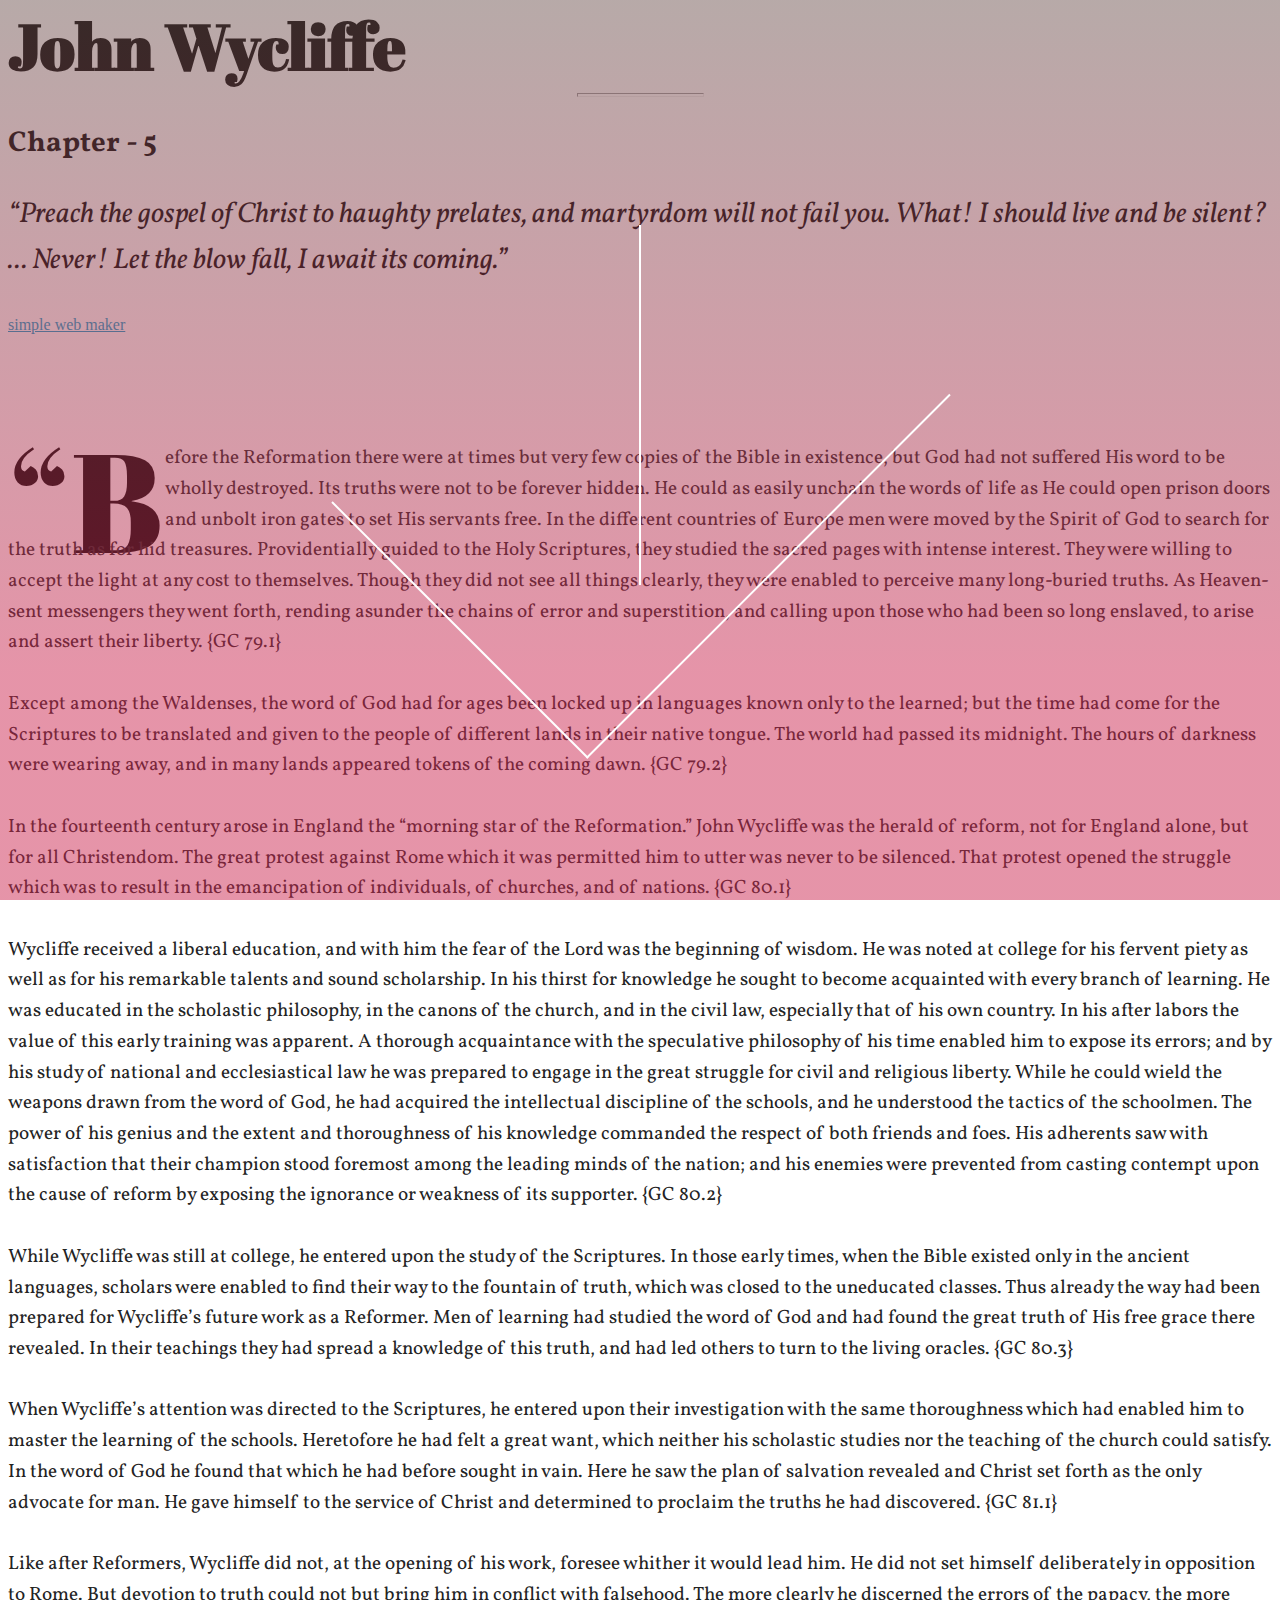
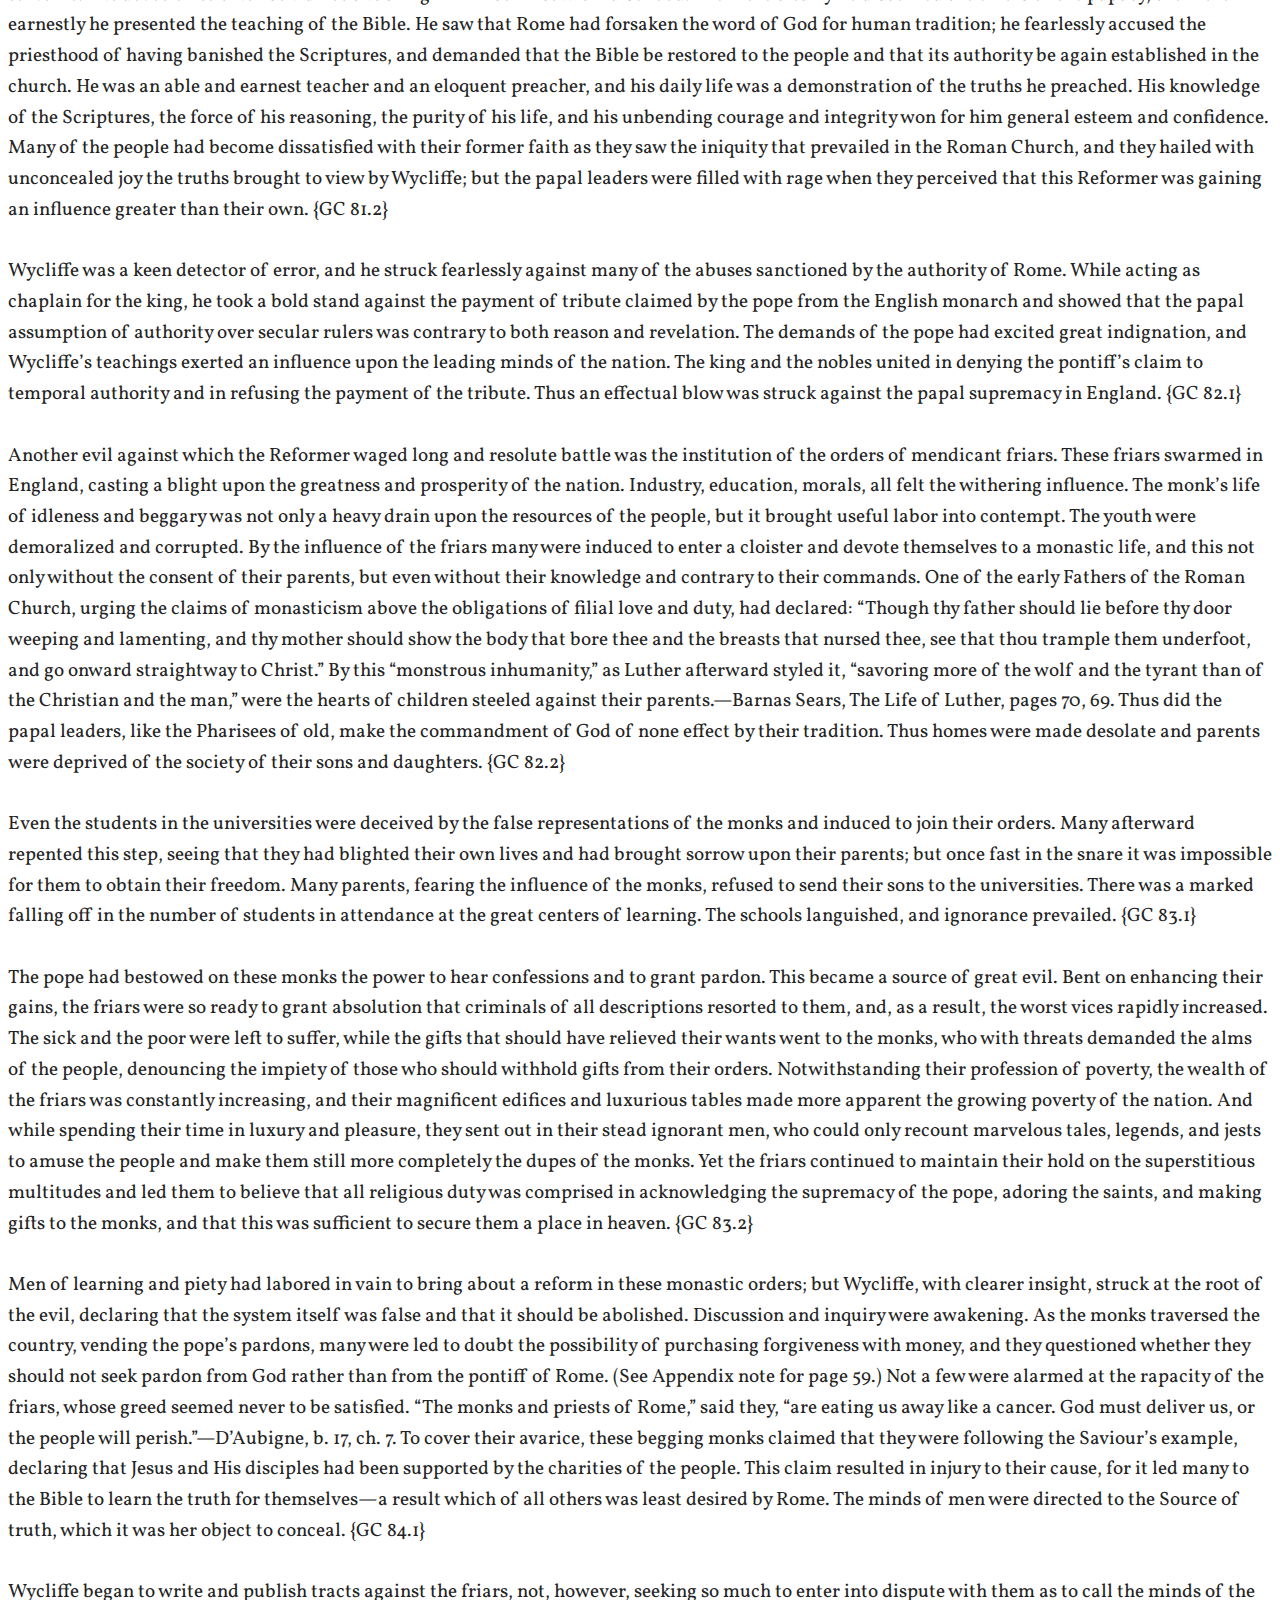
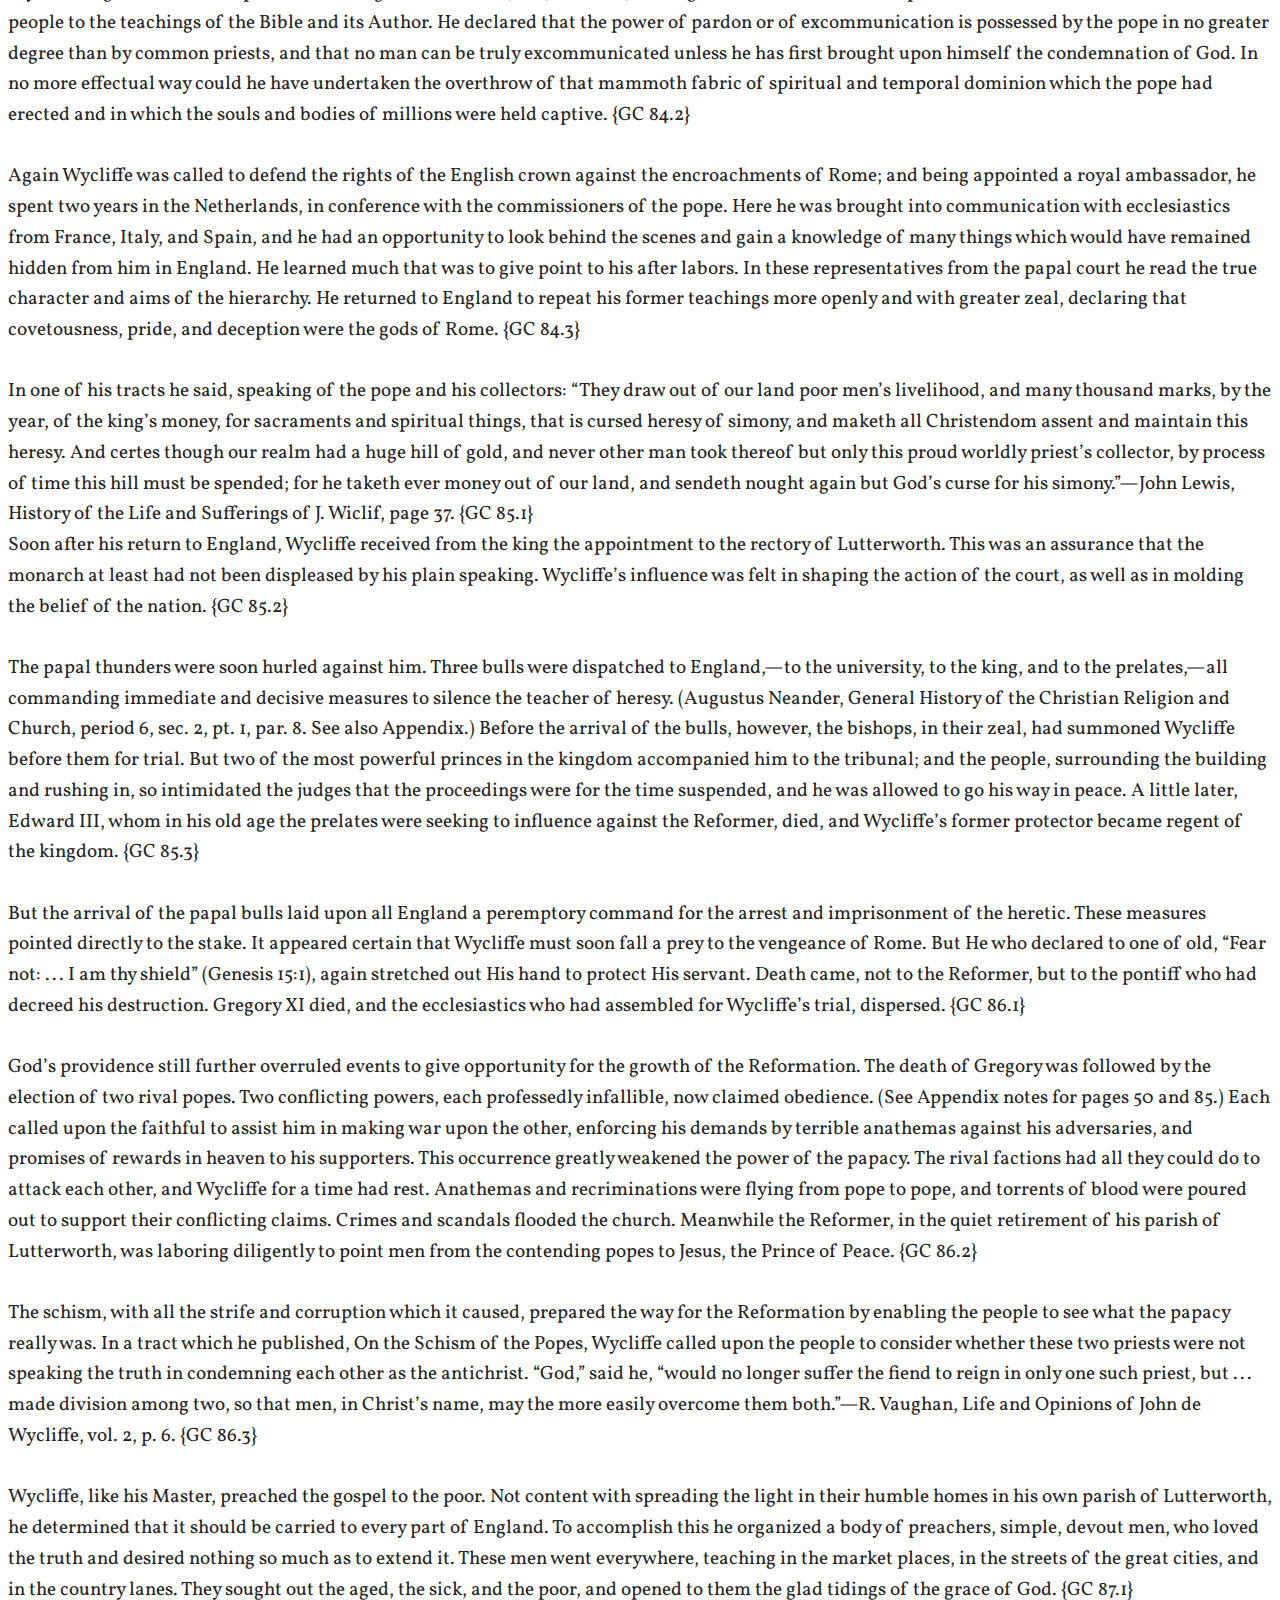
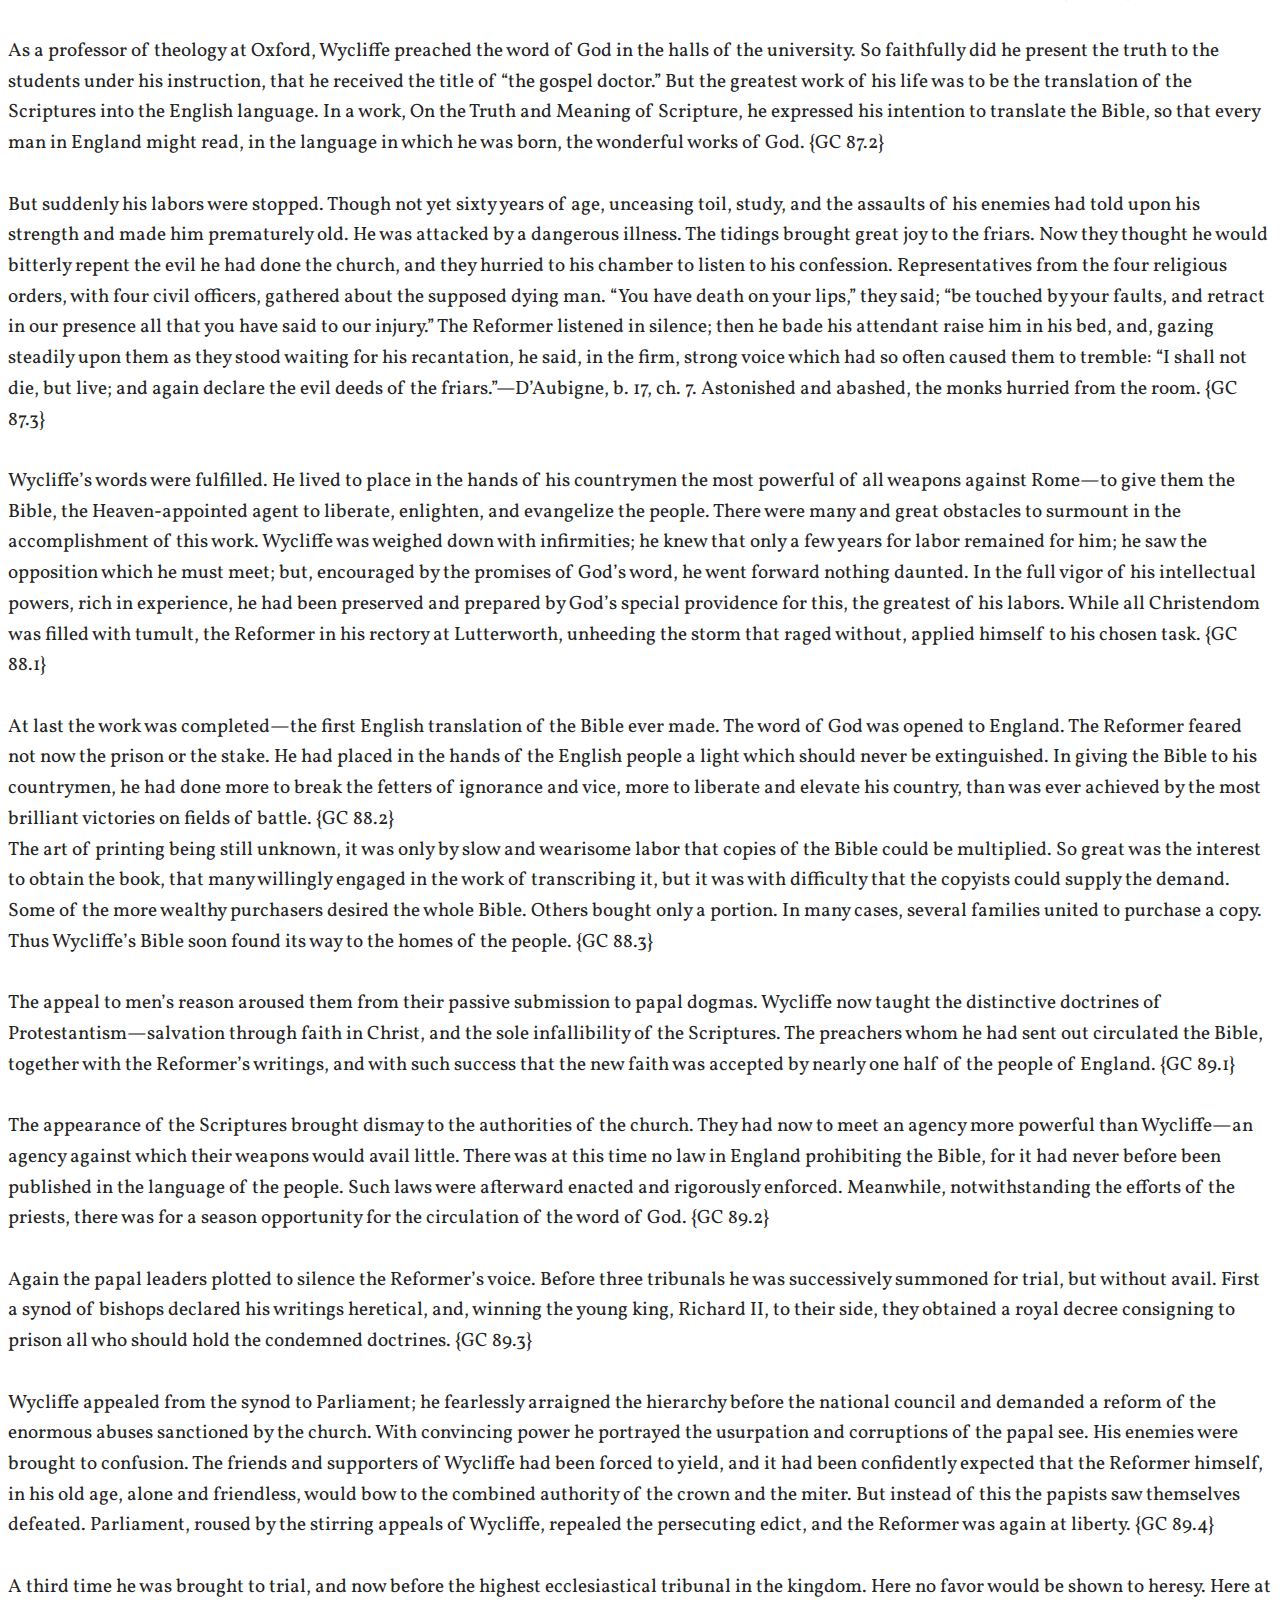
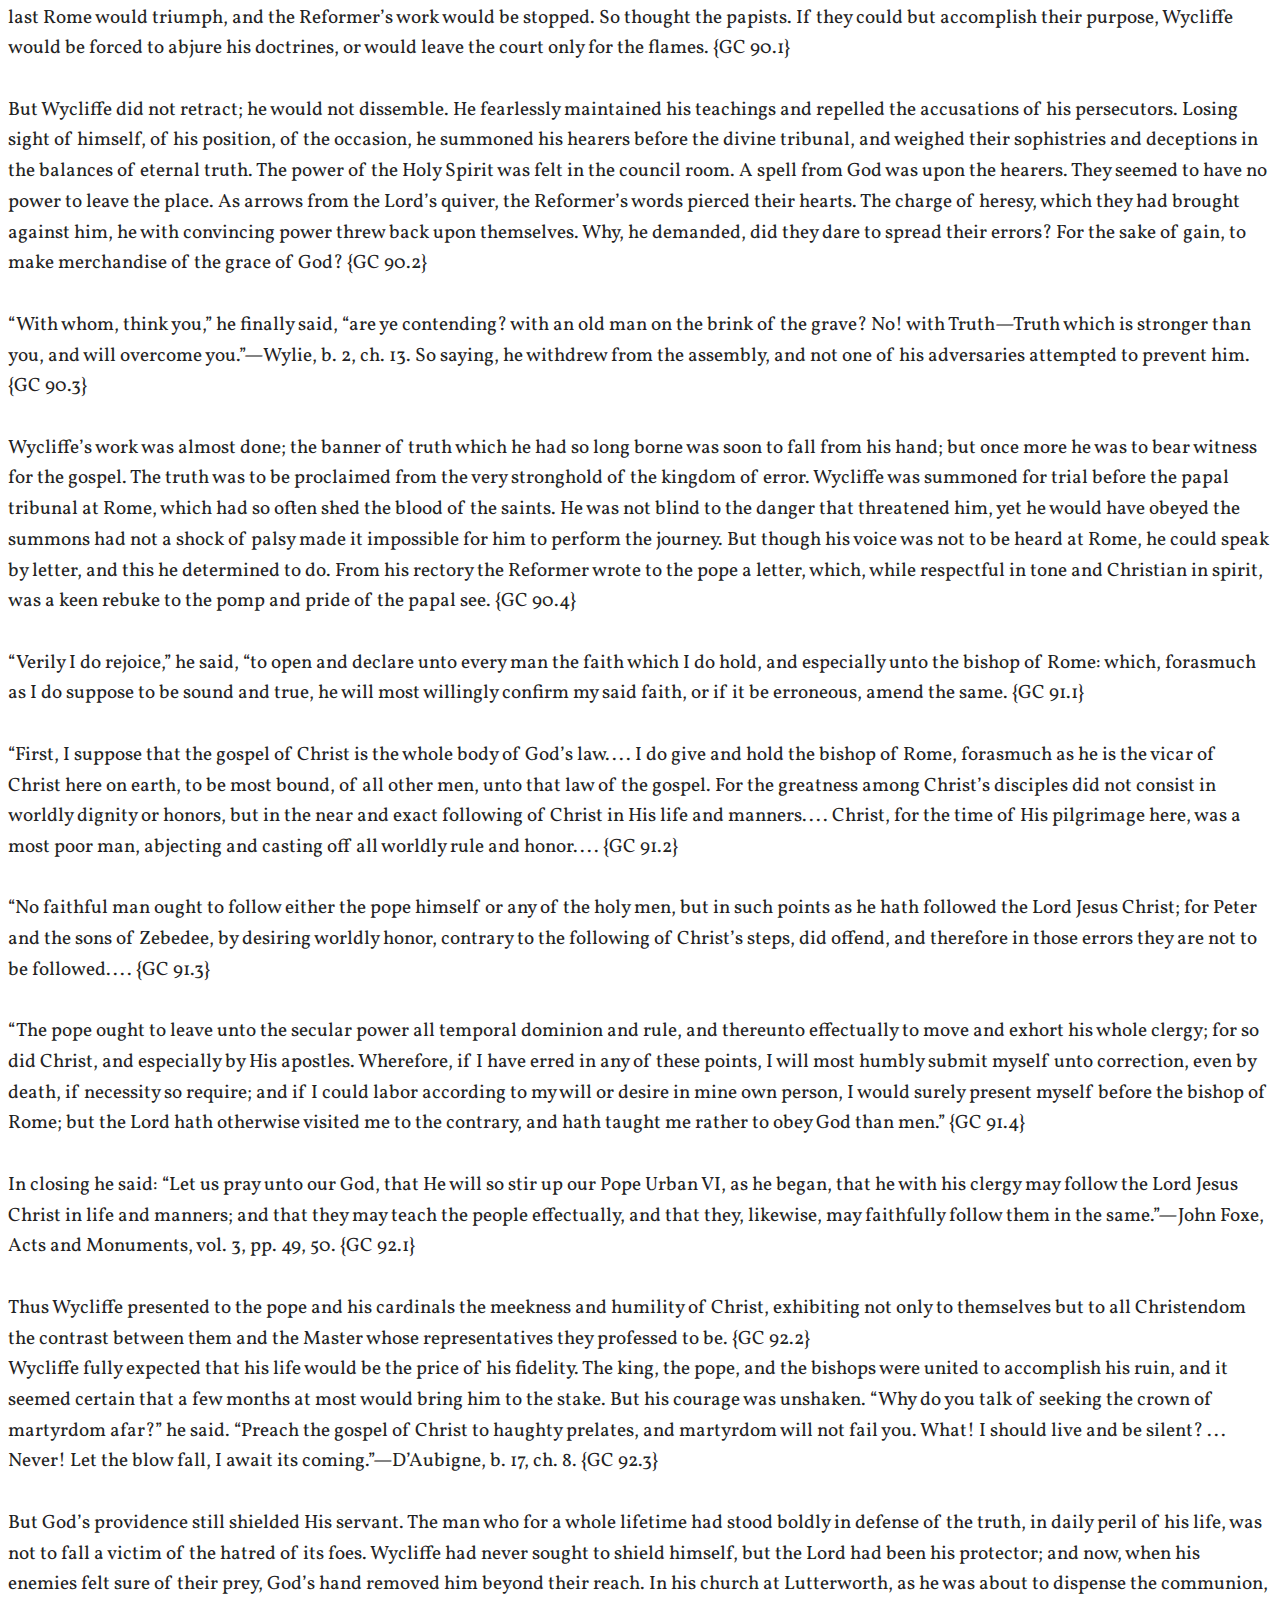
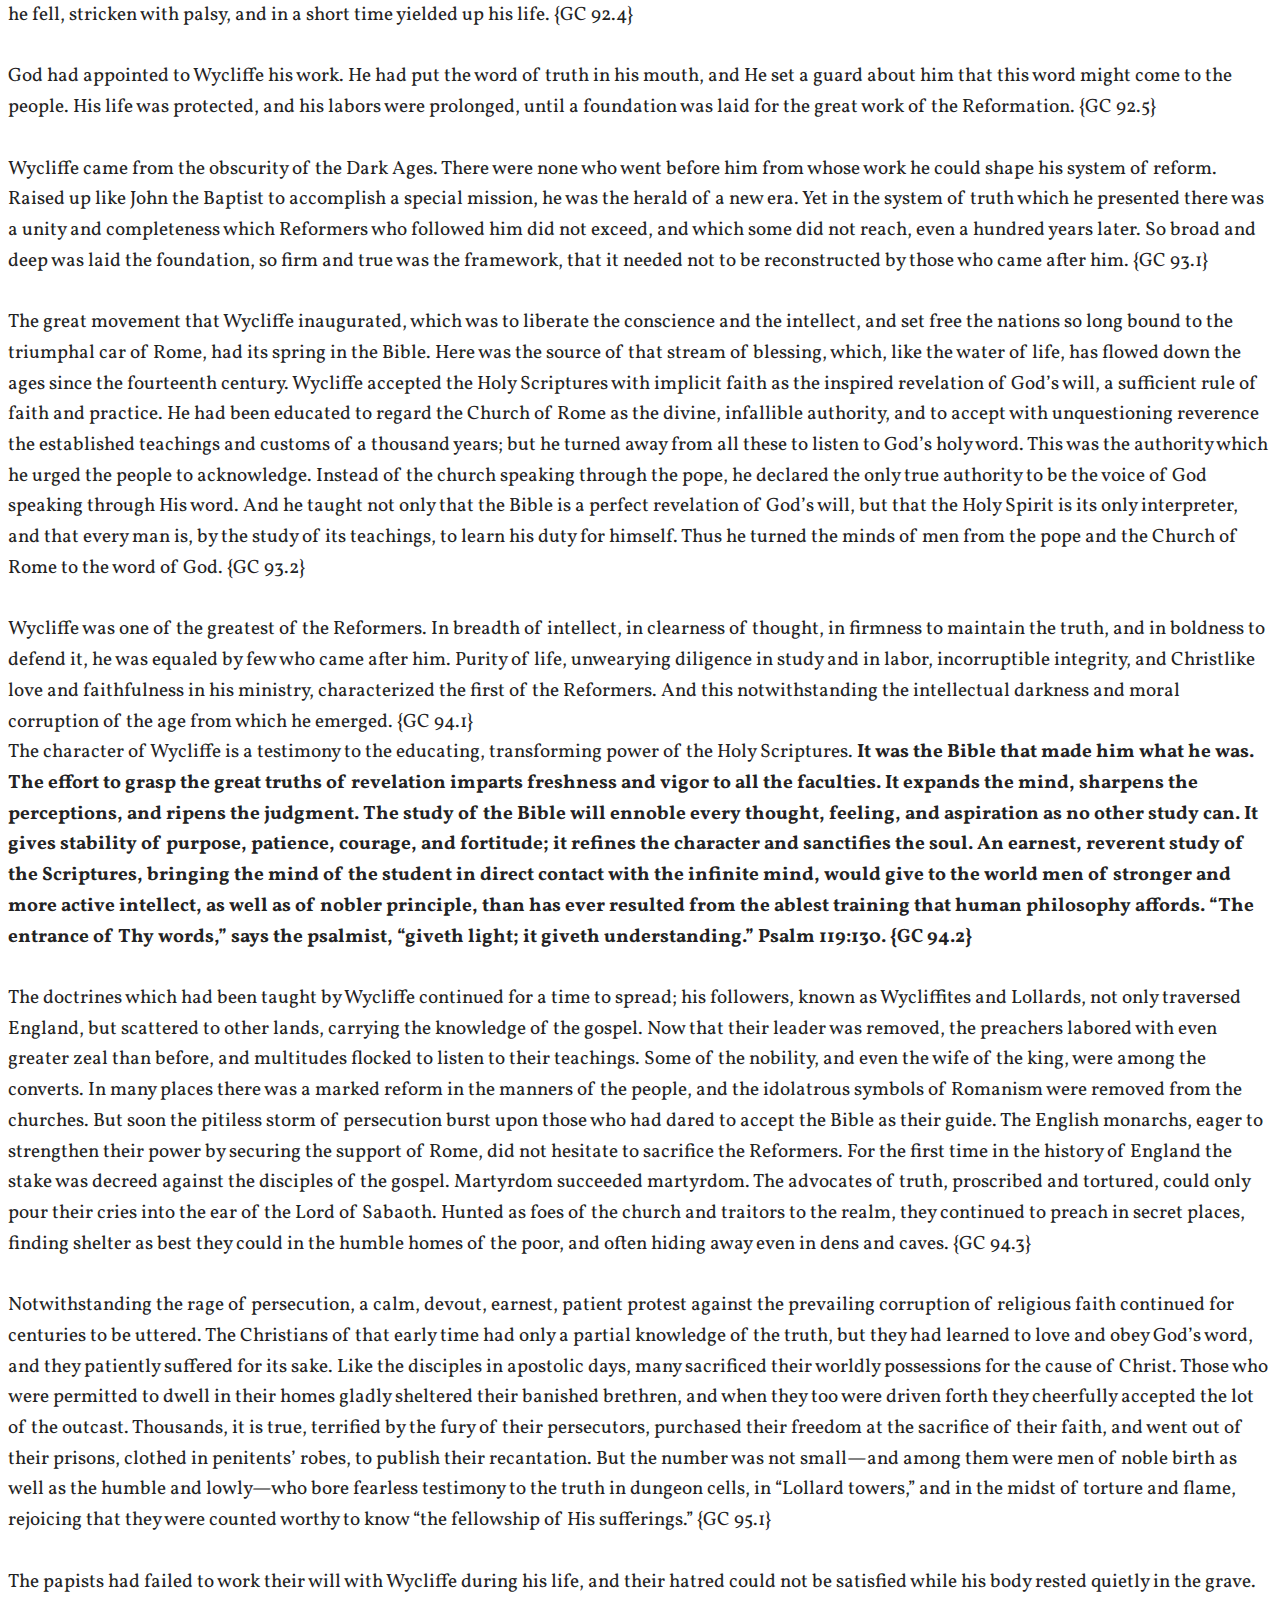
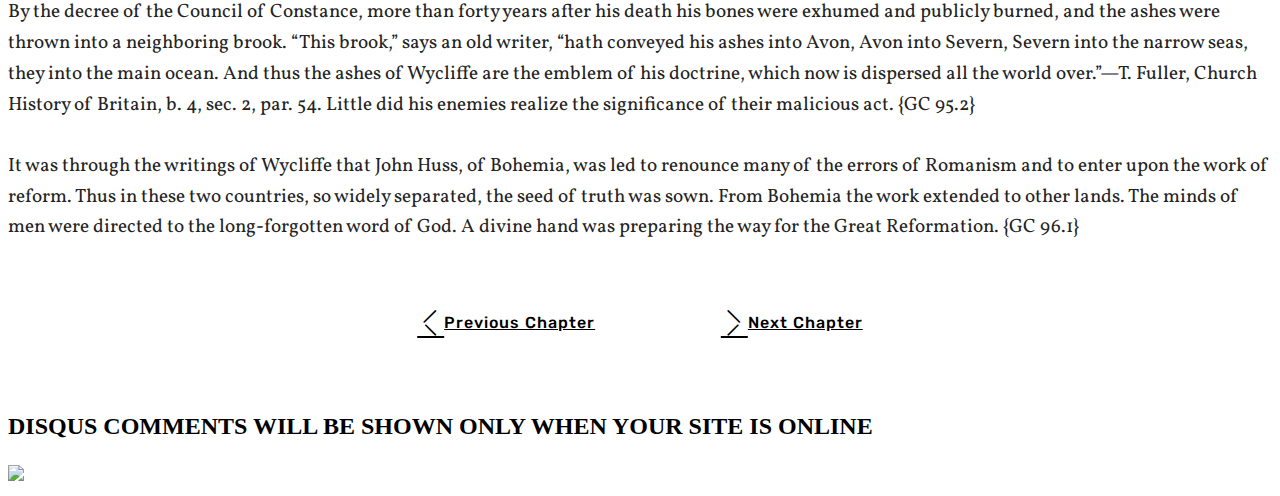
==== commit 88b0cd2b: "create github pages" ====
--- a/index.html
+++ b/index.html
@@ -52,7 +52,7 @@
     </div>
 </section>
 
-<section class="engine"><a href="https://mobirise.ws/n">best website maker app</a></section><section class="mbr-section article content1 cid-qNJjpBalLm" id="content1-3">
+<section class="engine"><a href="https://mobirise.ws/f">simple web maker</a></section><section class="mbr-section article content1 cid-qNJjpBalLm" id="content1-3">
     
      
 
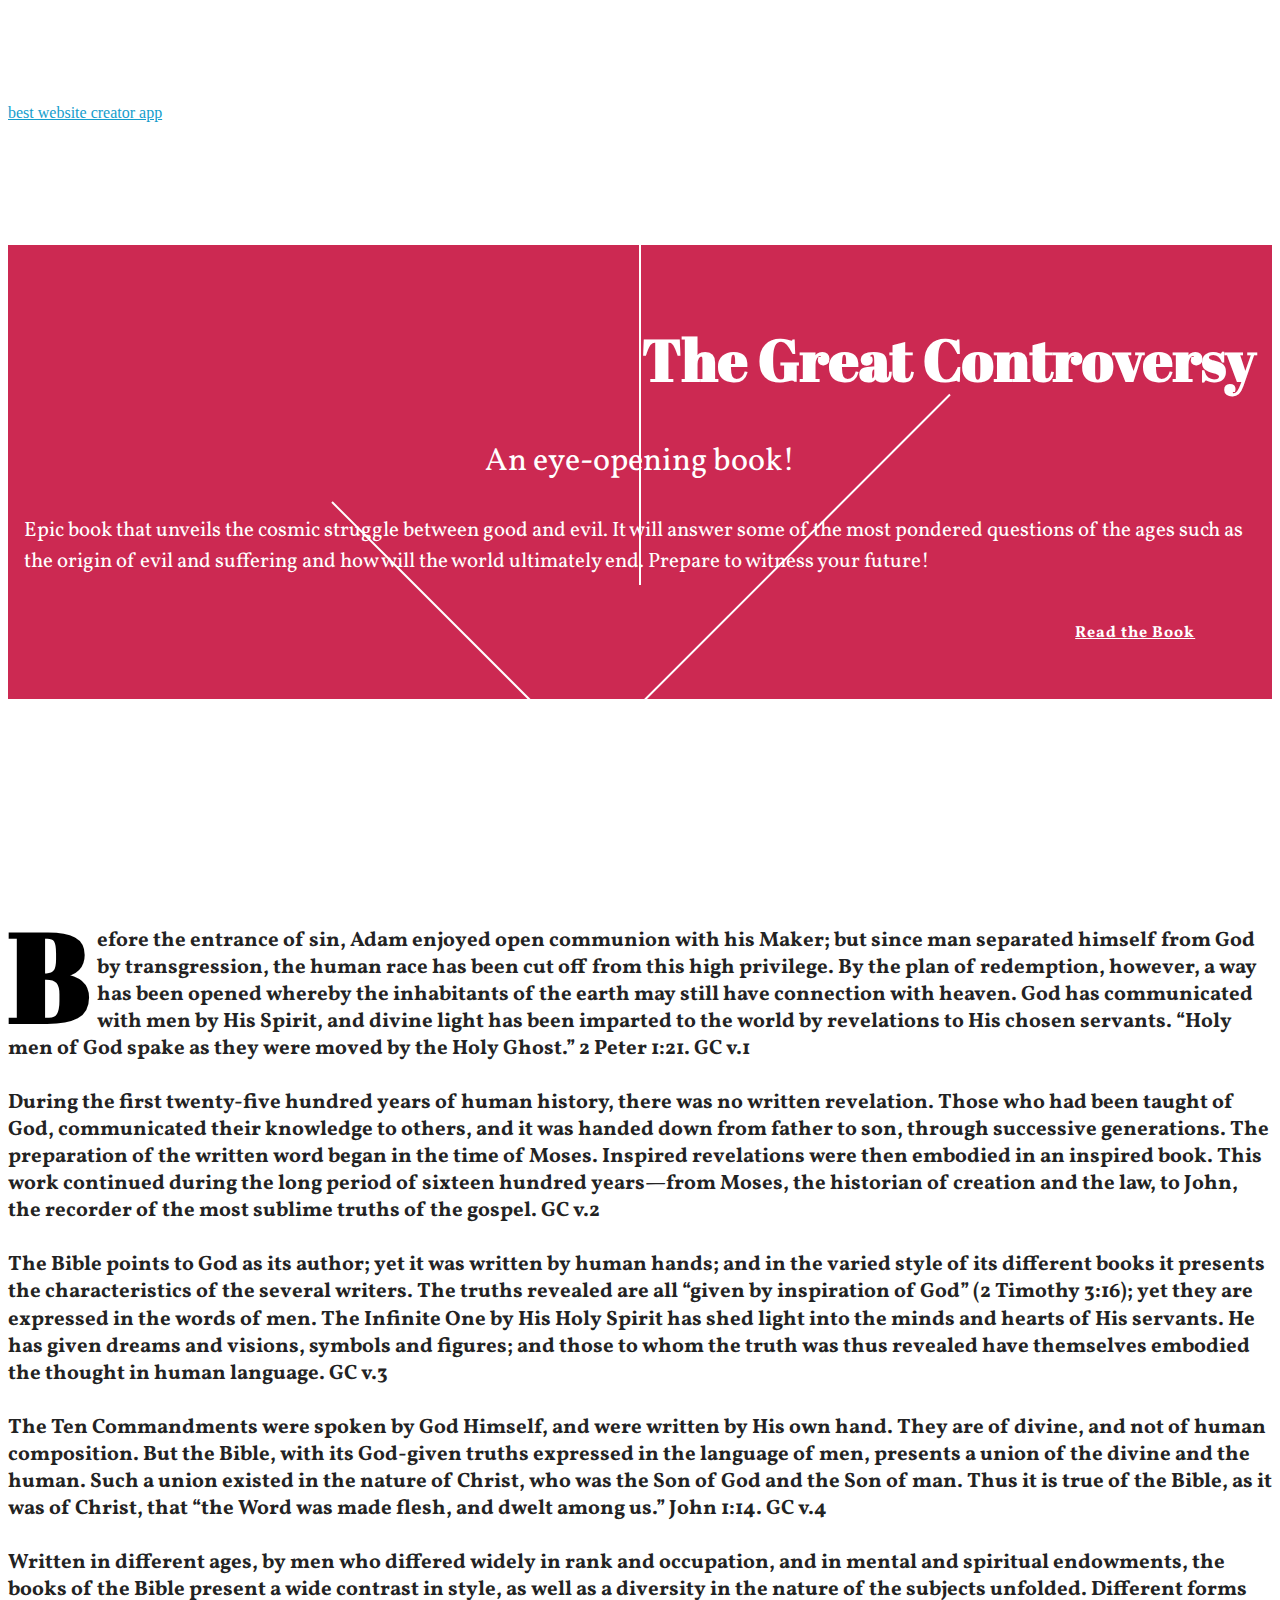
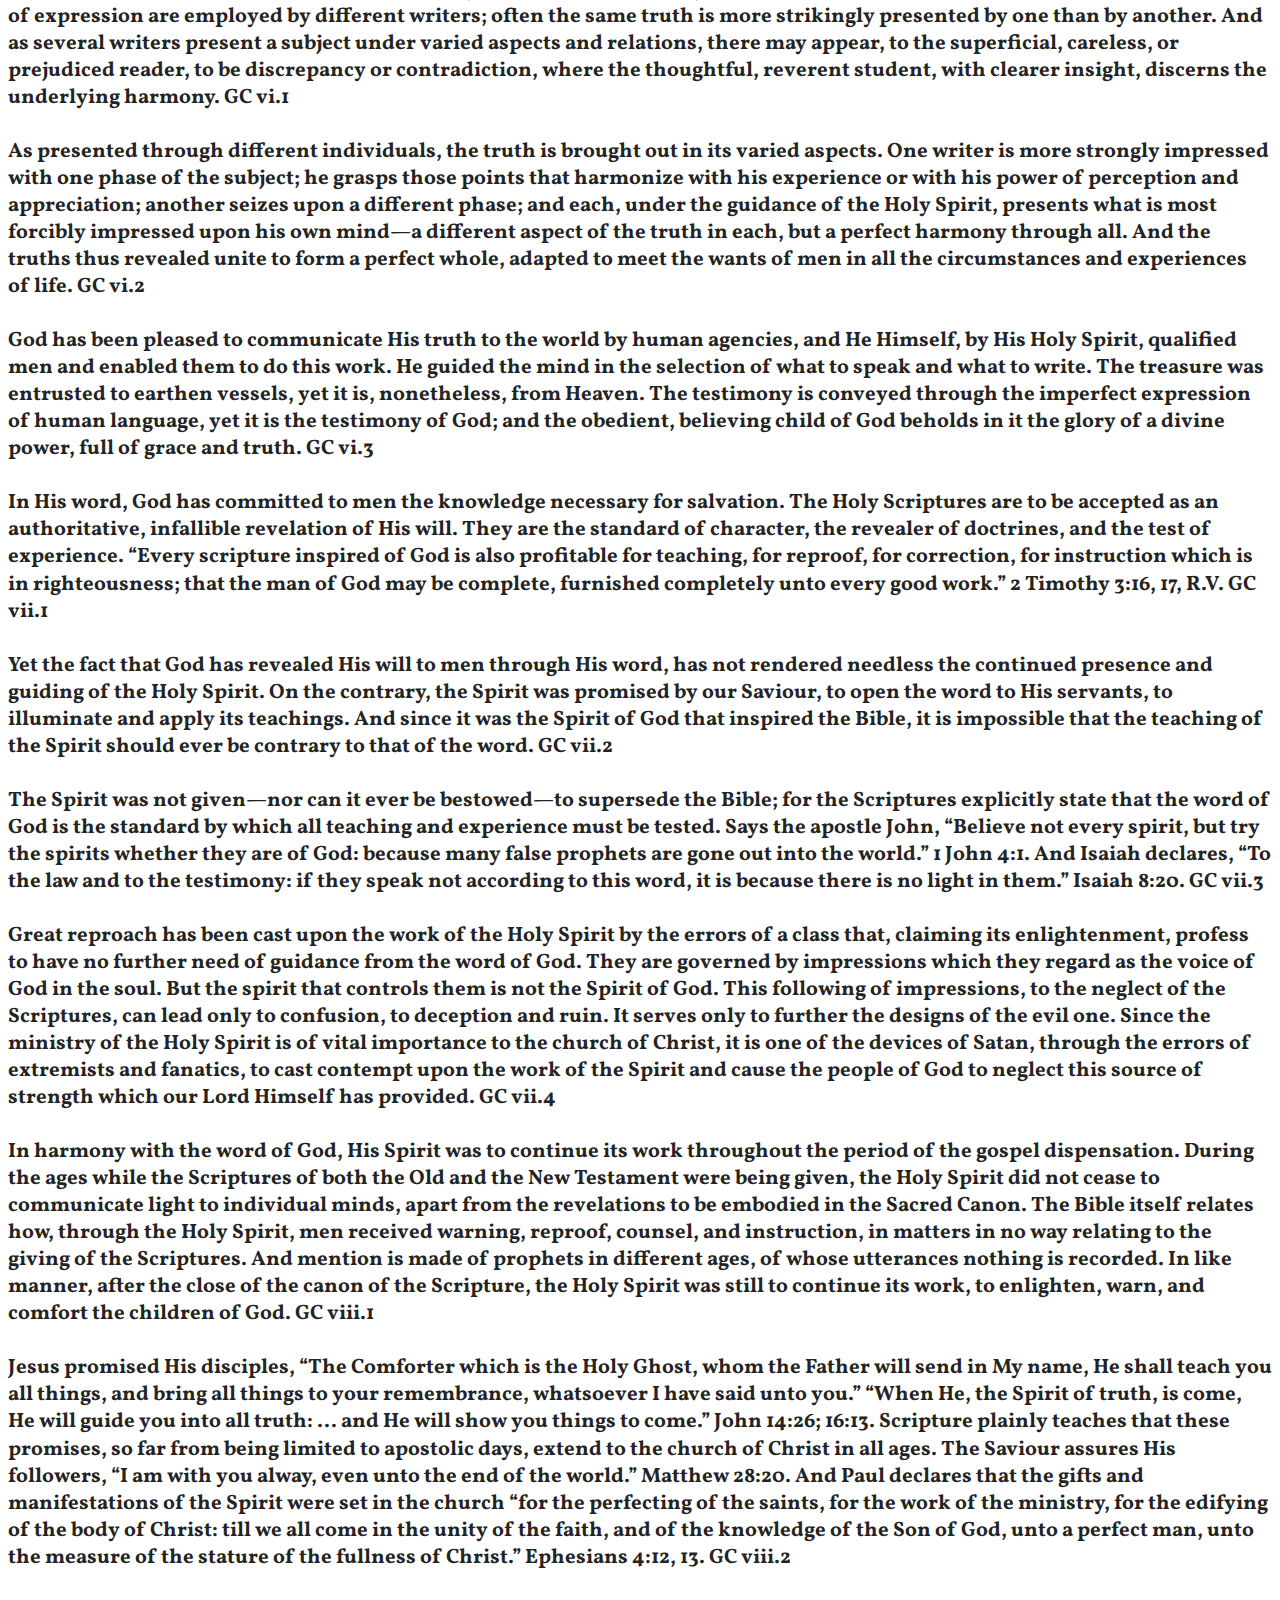
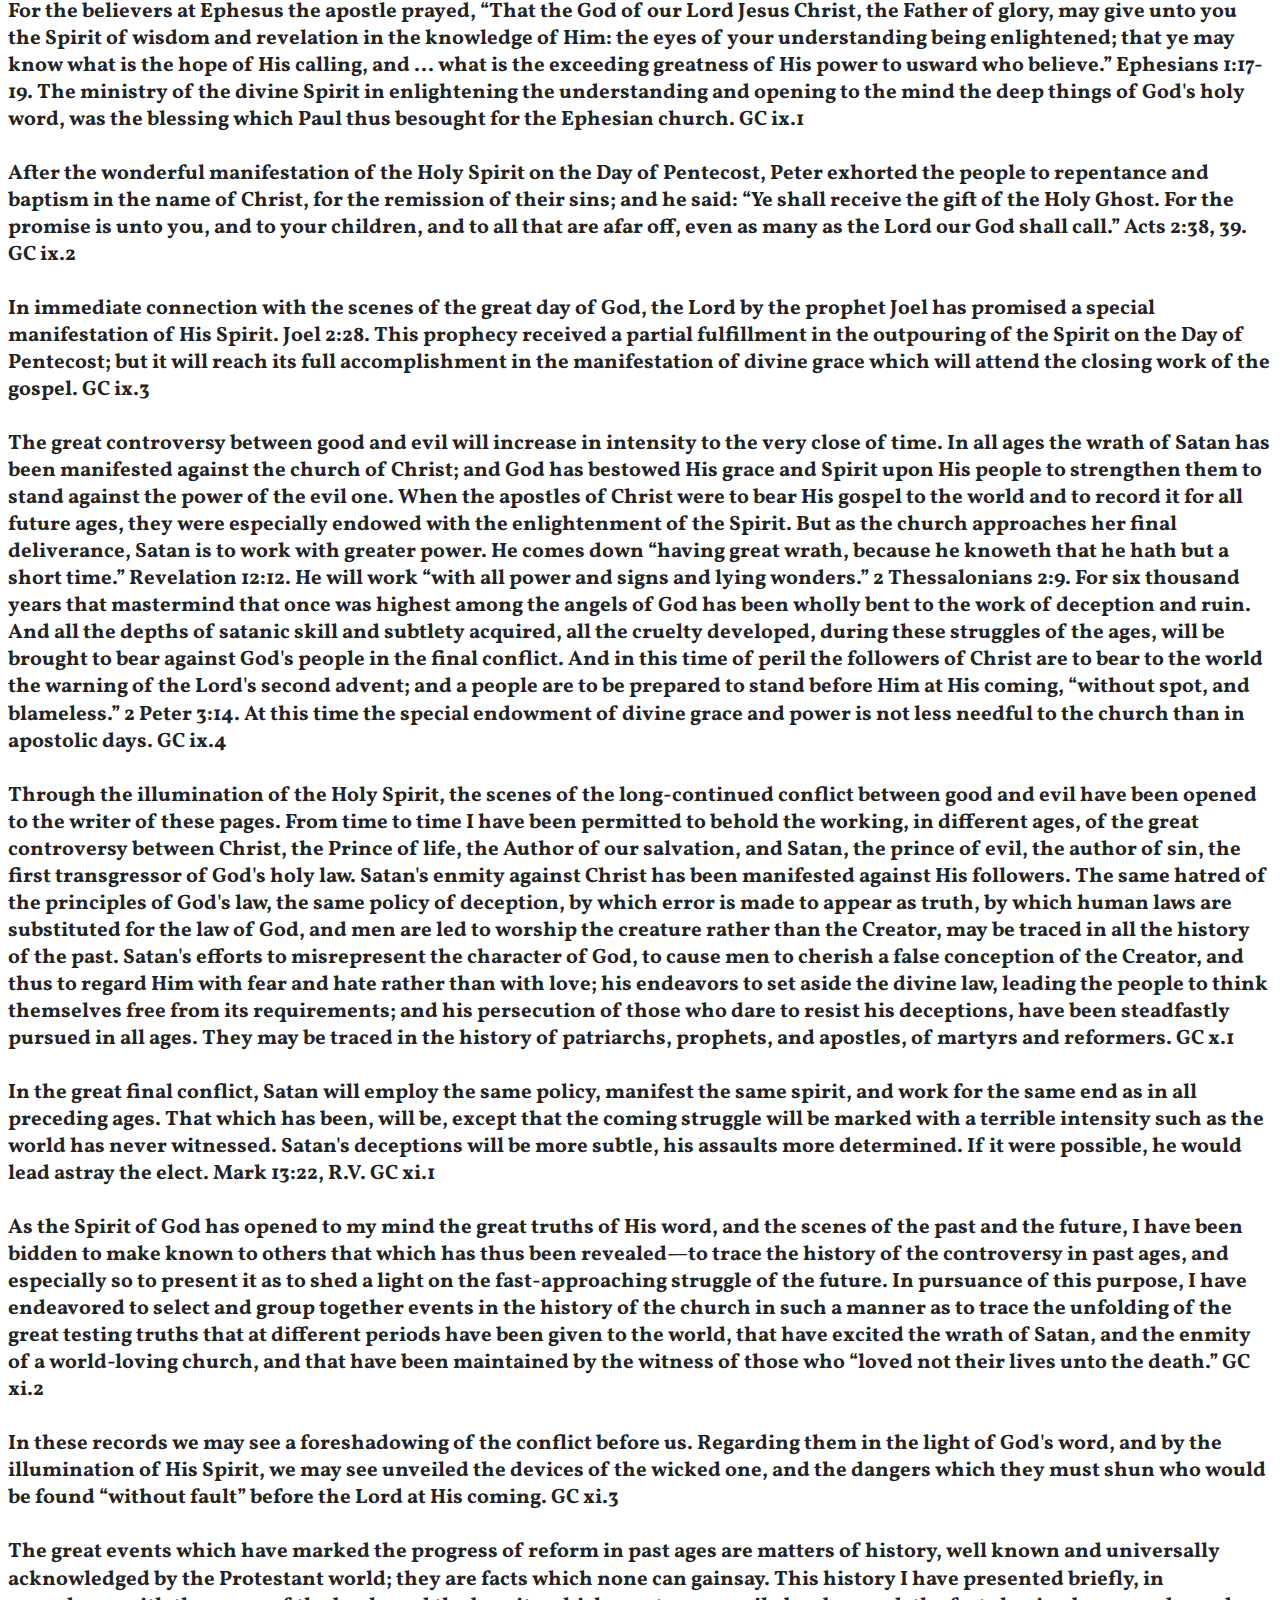
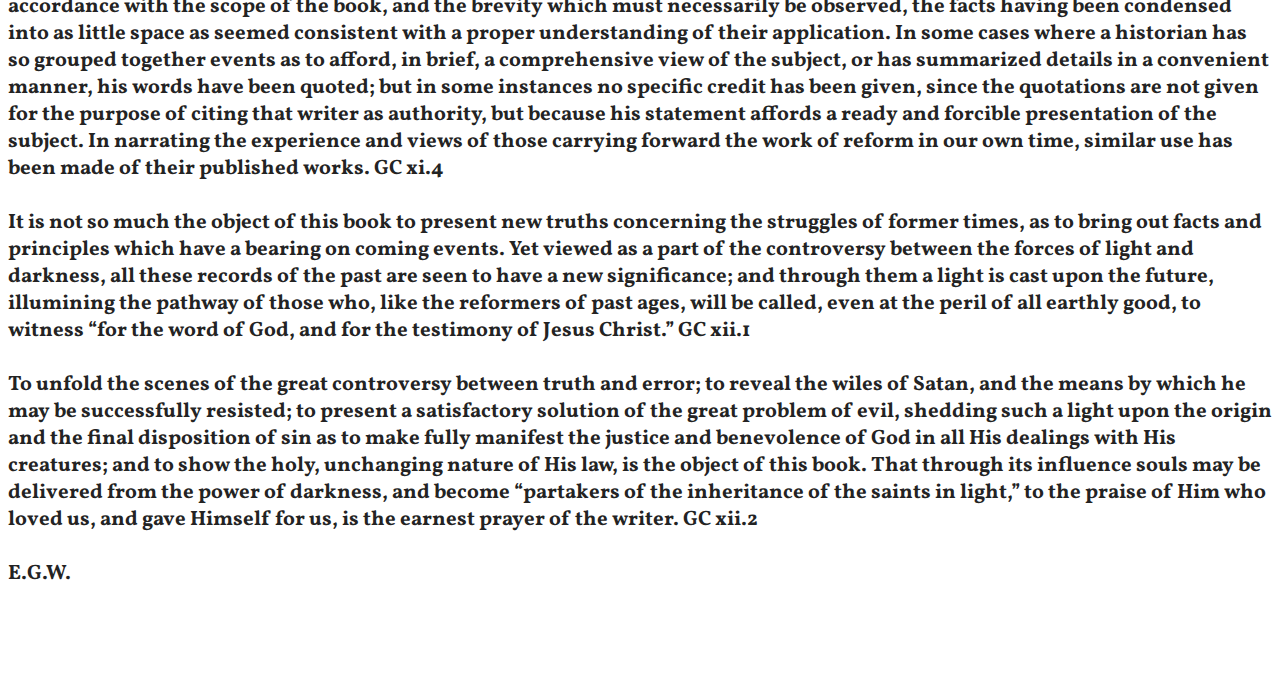
==== commit c5e19803: "create github pages" ====
--- a/index.html
+++ b/index.html
@@ -6,18 +6,17 @@
   <meta http-equiv="X-UA-Compatible" content="IE=edge">
   <meta name="generator" content="Mobirise v4.6.6, mobirise.com">
   <meta name="viewport" content="width=device-width, initial-scale=1, minimum-scale=1">
-  <link rel="shortcut icon" href="assets/images/logo4.png" type="image/x-icon">
+  <link rel="shortcut icon" href="assets/images/logo2.png" type="image/x-icon">
   <meta name="description" content="">
-  <title>Home</title>
-  <link rel="stylesheet" href="assets/web/assets/mobirise-icons-bold/mobirise-icons-bold.css">
+  <title>The Great Controversy Book</title>
   <link rel="stylesheet" href="assets/web/assets/mobirise-icons/mobirise-icons.css">
   <link rel="stylesheet" href="assets/tether/tether.min.css">
+  <link rel="stylesheet" href="assets/soundcloud-plugin/style.css">
   <link rel="stylesheet" href="assets/bootstrap/css/bootstrap.min.css">
   <link rel="stylesheet" href="assets/bootstrap/css/bootstrap-grid.min.css">
   <link rel="stylesheet" href="assets/bootstrap/css/bootstrap-reboot.min.css">
-  <link rel="stylesheet" href="assets/facebook-plugin/style.css">
-  <link rel="stylesheet" href="assets/soundcloud-plugin/style.css">
   <link rel="stylesheet" href="assets/animatecss/animate.min.css">
+  <link rel="stylesheet" href="assets/dropdown/css/style.css">
   <link rel="stylesheet" href="assets/theme/css/style.css">
   <link rel="stylesheet" href="assets/mobirise/css/mbr-additional.css" type="text/css">
   
@@ -25,85 +24,92 @@
   
 </head>
 <body>
-  <section class="header4 cid-qNJm3aLLr5 mbr-fullscreen mbr-parallax-background" id="header4-6">
+  <section class="menu cid-qNSb1oUBo2" once="menu" id="menu2-w">
 
     
 
-    <div class="mbr-overlay" style="opacity: 0.5;">
-    </div>
-
-    <div class="container align-center">
-        <div class="row justify-content-center">
-            <div class="media-container-column mbr-white col-md-10">
-                <h1 class="mbr-section-title pb-3 mbr-fonts-style display-1">John Wycliffe</h1>
-                <hr class="separator mb-4">
-                <h3 class="mbr-section-subtitle align-center mbr-light pb-3 mbr-fonts-style display-5">
-                    Chapter - 5</h3>
+    <nav class="navbar navbar-expand beta-menu navbar-dropdown align-items-center collapsed bg-color transparent">
+        <button class="navbar-toggler navbar-toggler-right" type="button" data-toggle="collapse" data-target="#navbarSupportedContent" aria-controls="navbarSupportedContent" aria-expanded="false" aria-label="Toggle navigation">
+            <div class="hamburger">
+                <span></span>
+                <span></span>
+                <span></span>
+                <span></span>
+            </div>
+        </button>
+        <div class="menu-logo">
+            <div class="navbar-brand">
                 
-                <p class="mbr-text pb-3 mbr-fonts-style display-5"><em>“Preach the gospel of Christ to haughty prelates, and martyrdom will not fail you. What! I should live and be silent? ... Never! Let the blow fall, I await its coming.”<br></em></p>
                 
             </div>
         </div>
-    </div>
-    <div class="mbr-arrow hidden-sm-down" aria-hidden="true">
-        <a href="#next">
-            <i class="mbri-down mbr-iconfont"></i>
-        </a>
-    </div>
+        <div class="collapse navbar-collapse" id="navbarSupportedContent">
+            <ul class="navbar-nav nav-dropdown nav-right navbar-nav-top-padding" data-app-modern-menu="true"><li class="nav-item">
+                    <a class="nav-link link text-black display-4" href="https://mobirise.com">Preface<br></a>
+                </li><li class="nav-item"><a class="nav-link link text-black display-4" href="https://mobirise.com">Introduction<br></a></li><li class="nav-item dropdown open"><a class="nav-link link text-black dropdown-toggle display-4" href="https://mobirise.com" data-toggle="dropdown-submenu" aria-expanded="true">Chapters<br></a><div class="dropdown-menu"><a class="text-black dropdown-item display-4" href="https://mobirise.com">1 - Destruction of Jerusalem</a><a class="text-black dropdown-item display-4" href="https://mobirise.com">2 - Persecution in the First Centuries</a><a class="text-black dropdown-item display-4" href="page2.html">5 - John Wycliffe</a><a class="text-black dropdown-item display-4" href="6-Huss-and-Jerome.html">6 - Juss and Jerome</a><a class="text-black dropdown-item display-4" href="6-Huss-and-Jerome.html"></a></div></li>
+                <li class="nav-item">
+                    <a class="nav-link link text-black display-4" href="https://mobirise.com"></a>
+                </li></ul>
+            
+        </div>
+    </nav>
 </section>
 
-<section class="engine"><a href="https://mobirise.ws/f">simple web maker</a></section><section class="mbr-section article content1 cid-qNJjpBalLm" id="content1-3">
-    
-     
-
-    <div class="container">
-        <div class="media-container-row">
-            <div class="mbr-text col-12 col-md-8 mbr-fonts-style display-7"><div><br></div><div><span style="font-size: 1.2rem;"><br></span></div><div><span style="font-size: 1.2rem;"><span class="firstcharacter">“B</span>efore the Reformation there were at times but very few copies of the Bible in existence, but God had not suffered His word to be wholly destroyed. Its truths were not to be forever hidden. He could as easily unchain the words of life as He could open prison doors and unbolt iron gates to set His servants free. In the different countries of Europe men were moved by the Spirit of God to search for the truth as for hid treasures. Providentially guided to the Holy Scriptures, they studied the sacred pages with intense interest. They were willing to accept the light at any cost to themselves. Though they did not see all things clearly, they were enabled to perceive many long-buried truths. As Heaven-sent messengers they went forth, rending asunder the chains of error and superstition, and calling upon those who had been so long enslaved, to arise and assert their liberty. {GC 79.1}</span></div><div><span style="font-size: 1.2rem;"><br></span></div><div><span style="font-size: 1.2rem;">Except among the Waldenses, the word of God had for ages been locked up in languages known only to the learned; but the time had come for the Scriptures to be translated and given to the people of different lands in their native tongue. The world had passed its midnight. The hours of darkness were wearing away, and in many lands appeared tokens of the coming dawn. {GC 79.2}</span></div><div><span style="font-size: 1.2rem;"><br></span></div><div><span style="font-size: 1.2rem;">In the fourteenth century arose in England the “morning star of the Reformation.” John Wycliffe was the herald of reform, not for England alone, but for all Christendom. The great protest against Rome which it was permitted him to utter was never to be silenced. That protest opened the struggle which was to result in the emancipation of individuals, of churches, and of nations. {GC 80.1}</span></div><div><span style="font-size: 1.2rem;"><br></span></div><div><span style="font-size: 1.2rem;">Wycliffe received a liberal education, and with him the fear of the Lord was the beginning of wisdom. He was noted at college for his fervent piety as well as for his remarkable talents and sound scholarship. In his thirst for knowledge he sought to become acquainted with every branch of learning. He was educated in the scholastic philosophy, in the canons of the church, and in the civil law, especially that of his own country. In his after labors the value of this early training was apparent. A thorough acquaintance with the speculative philosophy of his time enabled him to expose its errors; and by his study of national and ecclesiastical law he was prepared to engage in the great struggle for civil and religious liberty. While he could wield the weapons drawn from the word of God, he had acquired the intellectual discipline of the schools, and he understood the tactics of the schoolmen. The power of his genius and the extent and thoroughness of his knowledge commanded the respect of both friends and foes. His adherents saw with satisfaction that their champion stood foremost among the leading minds of the nation; and his enemies were prevented from casting contempt upon the cause of reform by exposing the ignorance or weakness of its supporter. {GC 80.2}</span></div><div><span style="font-size: 1.2rem;"><br></span></div><div><span style="font-size: 1.2rem;">While Wycliffe was still at college, he entered upon the study of the Scriptures. In those early times, when the Bible existed only in the ancient languages, scholars were enabled to find their way to the fountain of truth, which was closed to the uneducated classes. Thus already the way had been prepared for Wycliffe’s future work as a Reformer. Men of learning had studied the word of God and had found the great truth of His free grace there revealed. In their teachings they had spread a knowledge of this truth, and had led others to turn to the living oracles.  {GC 80.3}</span></div><div><span style="font-size: 1.2rem;"><br></span></div><div><span style="font-size: 1.2rem;">When Wycliffe’s attention was directed to the Scriptures, he entered upon their investigation with the same thoroughness which had enabled him to master the learning of the schools. Heretofore he had felt a great want, which neither his scholastic studies nor the teaching of the church could satisfy. In the word of God he found that which he had before sought in vain. Here he saw the plan of salvation revealed and Christ set forth as the only advocate for man. He gave himself to the service of Christ and determined to proclaim the truths he had discovered. {GC 81.1}</span></div><div><span style="font-size: 1.2rem;"><br></span></div><div><span style="font-size: 1.2rem;">Like after Reformers, Wycliffe did not, at the opening of his work, foresee whither it would lead him. He did not set himself deliberately in opposition to Rome. But devotion to truth could not but bring him in conflict with falsehood. The more clearly he discerned the errors of the papacy, the more earnestly he presented the teaching of the Bible. He saw that Rome had forsaken the word of God for human tradition; he fearlessly accused the priesthood of having banished the Scriptures, and demanded that the Bible be restored to the people and that its authority be again established in the church. He was an able and earnest teacher and an eloquent preacher, and his daily life was a demonstration of the truths he preached. His knowledge of the Scriptures, the force of his reasoning, the purity of his life, and his unbending courage and integrity won for him general esteem and confidence. Many of the people had become dissatisfied with their former faith as they saw the iniquity that prevailed in the Roman Church, and they hailed with unconcealed joy the truths brought to view by Wycliffe; but the papal leaders were filled with rage when they perceived that this Reformer was gaining an influence greater than their own. {GC 81.2}</span></div><div><span style="font-size: 1.2rem;"><br></span></div><div><span style="font-size: 1.2rem;">Wycliffe was a keen detector of error, and he struck fearlessly against many of the abuses sanctioned by the authority of Rome. While acting as chaplain for the king, he took a bold stand against the payment of tribute claimed by the pope from the English monarch and showed that the papal assumption of authority over secular rulers was contrary to both reason and revelation. The demands of the pope had excited great indignation, and Wycliffe’s teachings exerted an influence upon the leading minds of the nation. The king and the nobles united in denying the pontiff’s claim to temporal authority and in refusing the payment of the tribute. Thus an effectual blow was struck against the papal supremacy in England. {GC 82.1}</span></div><div><span style="font-size: 1.2rem;"><br></span></div><div><span style="font-size: 1.2rem;">Another evil against which the Reformer waged long and resolute battle was the institution of the orders of mendicant friars. These friars swarmed in England, casting a blight upon the greatness and prosperity of the nation. Industry, education, morals, all felt the withering influence. The monk’s life of idleness and beggary was not only a heavy drain upon the resources of the people, but it brought useful labor into contempt. The youth were demoralized and corrupted. By the influence of the friars many were induced to enter a cloister and devote themselves to a monastic life, and this not only without the consent of their parents, but even without their knowledge and contrary to their commands. One of the early Fathers of the Roman Church, urging the claims of monasticism above the obligations of filial love and duty, had declared: “Though thy father should lie before thy door weeping and lamenting, and thy mother should show the body that bore thee and the breasts that nursed thee, see that thou trample them underfoot, and go onward straightway to Christ.” By this “monstrous inhumanity,” as Luther afterward styled it, “savoring more of the wolf and the tyrant than of the Christian and the man,” were the hearts of children steeled against their parents.—Barnas Sears, The Life of Luther, pages 70, 69. Thus did the papal leaders, like the Pharisees of old, make the commandment of God of none effect by their tradition. Thus homes were made desolate and parents were deprived of the society of their sons and daughters.  {GC 82.2}</span></div><div><span style="font-size: 1.2rem;"><br></span></div><div><span style="font-size: 1.2rem;">Even the students in the universities were deceived by the false representations of the monks and induced to join their orders. Many afterward repented this step, seeing that they had blighted their own lives and had brought sorrow upon their parents; but once fast in the snare it was impossible for them to obtain their freedom. Many parents, fearing the influence of the monks, refused to send their sons to the universities. There was a marked falling off in the number of students in attendance at the great centers of learning. The schools languished, and ignorance prevailed. {GC 83.1}</span></div><div><span style="font-size: 1.2rem;"><br></span></div><div><span style="font-size: 1.2rem;">The pope had bestowed on these monks the power to hear confessions and to grant pardon. This became a source of great evil. Bent on enhancing their gains, the friars were so ready to grant absolution that criminals of all descriptions resorted to them, and, as a result, the worst vices rapidly increased. The sick and the poor were left to suffer, while the gifts that should have relieved their wants went to the monks, who with threats demanded the alms of the people, denouncing the impiety of those who should withhold gifts from their orders. Notwithstanding their profession of poverty, the wealth of the friars was constantly increasing, and their magnificent edifices and luxurious tables made more apparent the growing poverty of the nation. And while spending their time in luxury and pleasure, they sent out in their stead ignorant men, who could only recount marvelous tales, legends, and jests to amuse the people and make them still more completely the dupes of the monks. Yet the friars continued to maintain their hold on the superstitious multitudes and led them to believe that all religious duty was comprised in acknowledging the supremacy of the pope, adoring the saints, and making gifts to the monks, and that this was sufficient to secure them a place in heaven. {GC 83.2}</span></div><div><span style="font-size: 1.2rem;"><br></span></div><div><span style="font-size: 1.2rem;">Men of learning and piety had labored in vain to bring about a reform in these monastic orders; but Wycliffe, with clearer insight, struck at the root of the evil, declaring that the system itself was false and that it should be abolished. Discussion and inquiry were awakening. As the monks traversed the country, vending the pope’s pardons, many were led to doubt the possibility of purchasing forgiveness with money, and they questioned whether they should not seek pardon from God rather than from the pontiff of Rome. (See Appendix note for page 59.) Not a few were alarmed at the rapacity of the friars, whose greed seemed never to be satisfied. “The monks and priests of Rome,” said they, “are eating us away like a cancer. God must deliver us, or the people will perish.”—D’Aubigne, b. 17, ch. 7. To cover their avarice, these begging monks claimed that they were following the Saviour’s example, declaring that Jesus and His disciples had been supported by the charities of the people. This claim resulted in injury to their cause, for it led many to the Bible to learn the truth for themselves—a result which of all others was least desired by Rome. The minds of men were directed to the Source of truth, which it was her object to conceal. {GC 84.1}</span></div><div><span style="font-size: 1.2rem;"><br></span></div><div><span style="font-size: 1.2rem;">Wycliffe began to write and publish tracts against the friars, not, however, seeking so much to enter into dispute with them as to call the minds of the people to the teachings of the Bible and its Author. He declared that the power of pardon or of excommunication is possessed by the pope in no greater degree than by common priests, and that no man can be truly excommunicated unless he has first brought upon himself the condemnation of God. In no more effectual way could he have undertaken the overthrow of that mammoth fabric of spiritual and temporal dominion which the pope had erected and in which the souls and bodies of millions were held captive. {GC 84.2}</span></div><div><span style="font-size: 1.2rem;"><br></span></div><div><span style="font-size: 1.2rem;">Again Wycliffe was called to defend the rights of the English crown against the encroachments of Rome; and being appointed a royal ambassador, he spent two years in the Netherlands, in conference with the commissioners of the pope. Here he was brought into communication with ecclesiastics from France, Italy, and Spain, and he had an opportunity to look behind the scenes and gain a knowledge of many things which would have remained hidden from him in England. He learned much that was to give point to his after labors. In these representatives from the papal court he read the true character and aims of the hierarchy. He returned to England to repeat his former teachings more openly and with greater zeal, declaring that covetousness, pride, and deception were the gods of Rome.  {GC 84.3}</span></div><div><span style="font-size: 1.2rem;"><br></span></div><div><span style="font-size: 1.2rem;">In one of his tracts he said, speaking of the pope and his collectors: “They draw out of our land poor men’s livelihood, and many thousand marks, by the year, of the king’s money, for sacraments and spiritual things, that is cursed heresy of simony, and maketh all Christendom assent and maintain this heresy. And certes though our realm had a huge hill of gold, and never other man took thereof but only this proud worldly priest’s collector, by process of time this hill must be spended; for he taketh ever money out of our land, and sendeth nought again but God’s curse for his simony.”—John Lewis, History of the Life and Sufferings of J. Wiclif, page 37. {GC 85.1}</span></div><div><span style="font-size: 1.2rem;">Soon after his return to England, Wycliffe received from the king the appointment to the rectory of Lutterworth. This was an assurance that the monarch at least had not been displeased by his plain speaking. Wycliffe’s influence was felt in shaping the action of the court, as well as in molding the belief of the nation. {GC 85.2}</span></div><div><span style="font-size: 1.2rem;"><br></span></div><div><span style="font-size: 1.2rem;">The papal thunders were soon hurled against him. Three bulls were dispatched to England,—to the university, to the king, and to the prelates,—all commanding immediate and decisive measures to silence the teacher of heresy. (Augustus Neander, General History of the Christian Religion and Church, period 6, sec. 2, pt. 1, par. 8. See also Appendix.) Before the arrival of the bulls, however, the bishops, in their zeal, had summoned Wycliffe before them for trial. But two of the most powerful princes in the kingdom accompanied him to the tribunal; and the people, surrounding the building and rushing in, so intimidated the judges that the proceedings were for the time suspended, and he was allowed to go his way in peace. A little later, Edward III, whom in his old age the prelates were seeking to influence against the Reformer, died, and Wycliffe’s former protector became regent of the kingdom.  {GC 85.3}</span></div><div><span style="font-size: 1.2rem;"><br></span></div><div><span style="font-size: 1.2rem;">But the arrival of the papal bulls laid upon all England a peremptory command for the arrest and imprisonment of the heretic. These measures pointed directly to the stake. It appeared certain that Wycliffe must soon fall a prey to the vengeance of Rome. But He who declared to one of old, “Fear not: ... I am thy shield” (Genesis 15:1), again stretched out His hand to protect His servant. Death came, not to the Reformer, but to the pontiff who had decreed his destruction. Gregory XI died, and the ecclesiastics who had assembled for Wycliffe’s trial, dispersed. {GC 86.1}</span></div><div><span style="font-size: 1.2rem;"><br></span></div><div><span style="font-size: 1.2rem;">God’s providence still further overruled events to give opportunity for the growth of the Reformation. The death of Gregory was followed by the election of two rival popes. Two conflicting powers, each professedly infallible, now claimed obedience. (See Appendix notes for pages 50 and 85.) Each called upon the faithful to assist him in making war upon the other, enforcing his demands by terrible anathemas against his adversaries, and promises of rewards in heaven to his supporters. This occurrence greatly weakened the power of the papacy. The rival factions had all they could do to attack each other, and Wycliffe for a time had rest. Anathemas and recriminations were flying from pope to pope, and torrents of blood were poured out to support their conflicting claims. Crimes and scandals flooded the church. Meanwhile the Reformer, in the quiet retirement of his parish of Lutterworth, was laboring diligently to point men from the contending popes to Jesus, the Prince of Peace. {GC 86.2}</span></div><div><span style="font-size: 1.2rem;"><br></span></div><div><span style="font-size: 1.2rem;">The schism, with all the strife and corruption which it caused, prepared the way for the Reformation by enabling the people to see what the papacy really was. In a tract which he published, On the Schism of the Popes, Wycliffe called upon the people to consider whether these two priests were not speaking the truth in condemning each other as the antichrist. “God,” said he, “would no longer suffer the fiend to reign in only one such priest, but ... made division among two, so that men, in Christ’s name, may the more easily overcome them both.”—R. Vaughan, Life and Opinions of John de Wycliffe, vol. 2, p. 6.  {GC 86.3}</span></div><div><span style="font-size: 1.2rem;"><br></span></div><div><span style="font-size: 1.2rem;">Wycliffe, like his Master, preached the gospel to the poor. Not content with spreading the light in their humble homes in his own parish of Lutterworth, he determined that it should be carried to every part of England. To accomplish this he organized a body of preachers, simple, devout men, who loved the truth and desired nothing so much as to extend it. These men went everywhere, teaching in the market places, in the streets of the great cities, and in the country lanes. They sought out the aged, the sick, and the poor, and opened to them the glad tidings of the grace of God. {GC 87.1}</span></div><div><span style="font-size: 1.2rem;"><br></span></div><div><span style="font-size: 1.2rem;">As a professor of theology at Oxford, Wycliffe preached the word of God in the halls of the university. So faithfully did he present the truth to the students under his instruction, that he received the title of “the gospel doctor.” But the greatest work of his life was to be the translation of the Scriptures into the English language. In a work, On the Truth and Meaning of Scripture, he expressed his intention to translate the Bible, so that every man in England might read, in the language in which he was born, the wonderful works of God. {GC 87.2}</span></div><div><span style="font-size: 1.2rem;"><br></span></div><div><span style="font-size: 1.2rem;">But suddenly his labors were stopped. Though not yet sixty years of age, unceasing toil, study, and the assaults of his enemies had told upon his strength and made him prematurely old. He was attacked by a dangerous illness. The tidings brought great joy to the friars. Now they thought he would bitterly repent the evil he had done the church, and they hurried to his chamber to listen to his confession. Representatives from the four religious orders, with four civil officers, gathered about the supposed dying man. “You have death on your lips,” they said; “be touched by your faults, and retract in our presence all that you have said to our injury.” The Reformer listened in silence; then he bade his attendant raise him in his bed, and, gazing steadily upon them as they stood waiting for his recantation, he said, in the firm, strong voice which had so often caused them to tremble: “I shall not die, but live; and again declare the evil deeds of the friars.”—D’Aubigne, b. 17, ch. 7. Astonished and abashed, the monks hurried from the room.  {GC 87.3}</span></div><div><span style="font-size: 1.2rem;"><br></span></div><div><span style="font-size: 1.2rem;">Wycliffe’s words were fulfilled. He lived to place in the hands of his countrymen the most powerful of all weapons against Rome—to give them the Bible, the Heaven-appointed agent to liberate, enlighten, and evangelize the people. There were many and great obstacles to surmount in the accomplishment of this work. Wycliffe was weighed down with infirmities; he knew that only a few years for labor remained for him; he saw the opposition which he must meet; but, encouraged by the promises of God’s word, he went forward nothing daunted. In the full vigor of his intellectual powers, rich in experience, he had been preserved and prepared by God’s special providence for this, the greatest of his labors. While all Christendom was filled with tumult, the Reformer in his rectory at Lutterworth, unheeding the storm that raged without, applied himself to his chosen task. {GC 88.1}</span></div><div><span style="font-size: 1.2rem;"><br></span></div><div><span style="font-size: 1.2rem;">At last the work was completed—the first English translation of the Bible ever made. The word of God was opened to England. The Reformer feared not now the prison or the stake. He had placed in the hands of the English people a light which should never be extinguished. In giving the Bible to his countrymen, he had done more to break the fetters of ignorance and vice, more to liberate and elevate his country, than was ever achieved by the most brilliant victories on fields of battle. {GC 88.2}</span></div><div><span style="font-size: 1.2rem;">The art of printing being still unknown, it was only by slow and wearisome labor that copies of the Bible could be multiplied. So great was the interest to obtain the book, that many willingly engaged in the work of transcribing it, but it was with difficulty that the copyists could supply the demand. Some of the more wealthy purchasers desired the whole Bible. Others bought only a portion. In many cases, several families united to purchase a copy. Thus Wycliffe’s Bible soon found its way to the homes of the people.  {GC 88.3}</span></div><div><span style="font-size: 1.2rem;"><br></span></div><div><span style="font-size: 1.2rem;">The appeal to men’s reason aroused them from their passive submission to papal dogmas. Wycliffe now taught the distinctive doctrines of Protestantism—salvation through faith in Christ, and the sole infallibility of the Scriptures. The preachers whom he had sent out circulated the Bible, together with the Reformer’s writings, and with such success that the new faith was accepted by nearly one half of the people of England. {GC 89.1}</span></div><div><span style="font-size: 1.2rem;"><br></span></div><div><span style="font-size: 1.2rem;">The appearance of the Scriptures brought dismay to the authorities of the church. They had now to meet an agency more powerful than Wycliffe—an agency against which their weapons would avail little. There was at this time no law in England prohibiting the Bible, for it had never before been published in the language of the people. Such laws were afterward enacted and rigorously enforced. Meanwhile, notwithstanding the efforts of the priests, there was for a season opportunity for the circulation of the word of God. {GC 89.2}</span></div><div><span style="font-size: 1.2rem;"><br></span></div><div><span style="font-size: 1.2rem;">Again the papal leaders plotted to silence the Reformer’s voice. Before three tribunals he was successively summoned for trial, but without avail. First a synod of bishops declared his writings heretical, and, winning the young king, Richard II, to their side, they obtained a royal decree consigning to prison all who should hold the condemned doctrines. {GC 89.3}</span></div><div><span style="font-size: 1.2rem;"><br></span></div><div><span style="font-size: 1.2rem;">Wycliffe appealed from the synod to Parliament; he fearlessly arraigned the hierarchy before the national council and demanded a reform of the enormous abuses sanctioned by the church. With convincing power he portrayed the usurpation and corruptions of the papal see. His enemies were brought to confusion. The friends and supporters of Wycliffe had been forced to yield, and it had been confidently expected that the Reformer himself, in his old age, alone and friendless, would bow to the combined authority of the crown and the miter. But instead of this the papists saw themselves defeated. Parliament, roused by the stirring appeals of Wycliffe, repealed the persecuting edict, and the Reformer was again at liberty.  {GC 89.4}</span></div><div><span style="font-size: 1.2rem;"><br></span></div><div><span style="font-size: 1.2rem;">A third time he was brought to trial, and now before the highest ecclesiastical tribunal in the kingdom. Here no favor would be shown to heresy. Here at last Rome would triumph, and the Reformer’s work would be stopped. So thought the papists. If they could but accomplish their purpose, Wycliffe would be forced to abjure his doctrines, or would leave the court only for the flames. {GC 90.1}</span></div><div><span style="font-size: 1.2rem;"><br></span></div><div><span style="font-size: 1.2rem;">But Wycliffe did not retract; he would not dissemble. He fearlessly maintained his teachings and repelled the accusations of his persecutors. Losing sight of himself, of his position, of the occasion, he summoned his hearers before the divine tribunal, and weighed their sophistries and deceptions in the balances of eternal truth. The power of the Holy Spirit was felt in the council room. A spell from God was upon the hearers. They seemed to have no power to leave the place. As arrows from the Lord’s quiver, the Reformer’s words pierced their hearts. The charge of heresy, which they had brought against him, he with convincing power threw back upon themselves. Why, he demanded, did they dare to spread their errors? For the sake of gain, to make merchandise of the grace of God? {GC 90.2}</span></div><div><span style="font-size: 1.2rem;"><br></span></div><div><span style="font-size: 1.2rem;">“With whom, think you,” he finally said, “are ye contending? with an old man on the brink of the grave? No! with Truth—Truth which is stronger than you, and will overcome you.”—Wylie, b. 2, ch. 13. So saying, he withdrew from the assembly, and not one of his adversaries attempted to prevent him. {GC 90.3}</span></div><div><span style="font-size: 1.2rem;"><br></span></div><div><span style="font-size: 1.2rem;">Wycliffe’s work was almost done; the banner of truth which he had so long borne was soon to fall from his hand; but once more he was to bear witness for the gospel. The truth was to be proclaimed from the very stronghold of the kingdom of error. Wycliffe was summoned for trial before the papal tribunal at Rome, which had so often shed the blood of the saints. He was not blind to the danger that threatened him, yet he would have obeyed the summons had not a shock of palsy made it impossible for him to perform the journey. But though his voice was not to be heard at Rome, he could speak by letter, and this he determined to do. From his rectory the Reformer wrote to the pope a letter, which, while respectful in tone and Christian in spirit, was a keen rebuke to the pomp and pride of the papal see.  {GC 90.4}</span></div><div><span style="font-size: 1.2rem;"><br></span></div><div><span style="font-size: 1.2rem;">“Verily I do rejoice,” he said, “to open and declare unto every man the faith which I do hold, and especially unto the bishop of Rome: which, forasmuch as I do suppose to be sound and true, he will most willingly confirm my said faith, or if it be erroneous, amend the same. {GC 91.1}</span></div><div><span style="font-size: 1.2rem;"><br></span></div><div><span style="font-size: 1.2rem;">“First, I suppose that the gospel of Christ is the whole body of God’s law.... I do give and hold the bishop of Rome, forasmuch as he is the vicar of Christ here on earth, to be most bound, of all other men, unto that law of the gospel. For the greatness among Christ’s disciples did not consist in worldly dignity or honors, but in the near and exact following of Christ in His life and manners.... Christ, for the time of His pilgrimage here, was a most poor man, abjecting and casting off all worldly rule and honor.... {GC 91.2}</span></div><div><span style="font-size: 1.2rem;"><br></span></div><div><span style="font-size: 1.2rem;">“No faithful man ought to follow either the pope himself or any of the holy men, but in such points as he hath followed the Lord Jesus Christ; for Peter and the sons of Zebedee, by desiring worldly honor, contrary to the following of Christ’s steps, did offend, and therefore in those errors they are not to be followed.... {GC 91.3}</span></div><div><span style="font-size: 1.2rem;"><br></span></div><div><span style="font-size: 1.2rem;">“The pope ought to leave unto the secular power all temporal dominion and rule, and thereunto effectually to move and exhort his whole clergy; for so did Christ, and especially by His apostles. Wherefore, if I have erred in any of these points, I will most humbly submit myself unto correction, even by death, if necessity so require; and if I could labor according to my will or desire in mine own person, I would surely present myself before the bishop of Rome; but the Lord hath otherwise visited me to the contrary, and hath taught me rather to obey God than men.”  {GC 91.4}</span></div><div><span style="font-size: 1.2rem;"><br></span></div><div><span style="font-size: 1.2rem;">In closing he said: “Let us pray unto our God, that He will so stir up our Pope Urban VI, as he began, that he with his clergy may follow the Lord Jesus Christ in life and manners; and that they may teach the people effectually, and that they, likewise, may faithfully follow them in the same.”—John Foxe, Acts and Monuments, vol. 3, pp. 49, 50. {GC 92.1}</span></div><div><span style="font-size: 1.2rem;"><br></span></div><div><span style="font-size: 1.2rem;">Thus Wycliffe presented to the pope and his cardinals the meekness and humility of Christ, exhibiting not only to themselves but to all Christendom the contrast between them and the Master whose representatives they professed to be. {GC 92.2}</span></div><div><span style="font-size: 1.2rem;">Wycliffe fully expected that his life would be the price of his fidelity. The king, the pope, and the bishops were united to accomplish his ruin, and it seemed certain that a few months at most would bring him to the stake. But his courage was unshaken. “Why do you talk of seeking the crown of martyrdom afar?” he said. “Preach the gospel of Christ to haughty prelates, and martyrdom will not fail you. What! I should live and be silent? ... Never! Let the blow fall, I await its coming.”—D’Aubigne, b. 17, ch. 8. {GC 92.3}</span></div><div><span style="font-size: 1.2rem;"><br></span></div><div><span style="font-size: 1.2rem;">But God’s providence still shielded His servant. The man who for a whole lifetime had stood boldly in defense of the truth, in daily peril of his life, was not to fall a victim of the hatred of its foes. Wycliffe had never sought to shield himself, but the Lord had been his protector; and now, when his enemies felt sure of their prey, God’s hand removed him beyond their reach. In his church at Lutterworth, as he was about to dispense the communion, he fell, stricken with palsy, and in a short time yielded up his life. {GC 92.4}</span></div><div><span style="font-size: 1.2rem;"><br></span></div><div><span style="font-size: 1.2rem;">God had appointed to Wycliffe his work. He had put the word of truth in his mouth, and He set a guard about him that this word might come to the people. His life was protected, and his labors were prolonged, until a foundation was laid for the great work of the Reformation. {GC 92.5}</span></div><div><span style="font-size: 1.2rem;"><br></span></div><div><span style="font-size: 1.2rem;">Wycliffe came from the obscurity of the Dark Ages. There were none who went before him from whose work he could shape his system of reform. Raised up like John the Baptist to accomplish a special mission, he was the herald of a new era. Yet in the system of truth which he presented there was a unity and completeness which Reformers who followed him did not exceed, and which some did not reach, even a hundred years later. So broad and deep was laid the foundation, so firm and true was the framework, that it needed not to be reconstructed by those who came after him. {GC 93.1}</span></div><div><span style="font-size: 1.2rem;"><br></span></div><div><span style="font-size: 1.2rem;">The great movement that Wycliffe inaugurated, which was to liberate the conscience and the intellect, and set free the nations so long bound to the triumphal car of Rome, had its spring in the Bible. Here was the source of that stream of blessing, which, like the water of life, has flowed down the ages since the fourteenth century. Wycliffe accepted the Holy Scriptures with implicit faith as the inspired revelation of God’s will, a sufficient rule of faith and practice. He had been educated to regard the Church of Rome as the divine, infallible authority, and to accept with unquestioning reverence the established teachings and customs of a thousand years; but he turned away from all these to listen to God’s holy word. This was the authority which he urged the people to acknowledge. Instead of the church speaking through the pope, he declared the only true authority to be the voice of God speaking through His word. And he taught not only that the Bible is a perfect revelation of God’s will, but that the Holy Spirit is its only interpreter, and that every man is, by the study of its teachings, to learn his duty for himself. Thus he turned the minds of men from the pope and the Church of Rome to the word of God. {GC 93.2}</span></div><div><span style="font-size: 1.2rem;"><br></span></div><div><span style="font-size: 1.2rem;">Wycliffe was one of the greatest of the Reformers. In breadth of intellect, in clearness of thought, in firmness to maintain the truth, and in boldness to defend it, he was equaled by few who came after him. Purity of life, unwearying diligence in study and in labor, incorruptible integrity, and Christlike love and faithfulness in his ministry, characterized the first of the Reformers. And this notwithstanding the intellectual darkness and moral corruption of the age from which he emerged. {GC 94.1}</span></div><div><span style="font-size: 1.2rem;">The character of Wycliffe is a testimony to the educating, transforming power of the Holy Scriptures. <strong>It was the Bible that made him what he was.</strong> <strong>The effort to grasp the great truths of revelation imparts freshness and vigor to all the faculties. It expands the mind, sharpens the perceptions, and ripens the judgment. The study of the Bible will ennoble every thought, feeling, and aspiration as no other study can. It gives stability of purpose, patience, courage, and fortitude; it refines the character and sanctifies the soul. An earnest, reverent study of the Scriptures, bringing the mind of the student in direct contact with the infinite mind, would give to the world men of stronger and more active intellect, as well as of nobler principle, than has ever resulted from the ablest training that human philosophy affords. “The entrance of Thy words,” says the psalmist, “giveth light; it giveth understanding.” Psalm 119:130. {GC 94.2}</strong></span></div><div><span style="font-size: 1.2rem;"><br></span></div><div><span style="font-size: 1.2rem;">The doctrines which had been taught by Wycliffe continued for a time to spread; his followers, known as Wycliffites and Lollards, not only traversed England, but scattered to other lands, carrying the knowledge of the gospel. Now that their leader was removed, the preachers labored with even greater zeal than before, and multitudes flocked to listen to their teachings. Some of the nobility, and even the wife of the king, were among the converts. In many places there was a marked reform in the manners of the people, and the idolatrous symbols of Romanism were removed from the churches. But soon the pitiless storm of persecution burst upon those who had dared to accept the Bible as their guide. The English monarchs, eager to strengthen their power by securing the support of Rome, did not hesitate to sacrifice the Reformers. For the first time in the history of England the stake was decreed against the disciples of the gospel. Martyrdom succeeded martyrdom. The advocates of truth, proscribed and tortured, could only pour their cries into the ear of the Lord of Sabaoth. Hunted as foes of the church and traitors to the realm, they continued to preach in secret places, finding shelter as best they could in the humble homes of the poor, and often hiding away even in dens and caves.  {GC 94.3}</span></div><div><span style="font-size: 1.2rem;"><br></span></div><div><span style="font-size: 1.2rem;">Notwithstanding the rage of persecution, a calm, devout, earnest, patient protest against the prevailing corruption of religious faith continued for centuries to be uttered. The Christians of that early time had only a partial knowledge of the truth, but they had learned to love and obey God’s word, and they patiently suffered for its sake. Like the disciples in apostolic days, many sacrificed their worldly possessions for the cause of Christ. Those who were permitted to dwell in their homes gladly sheltered their banished brethren, and when they too were driven forth they cheerfully accepted the lot of the outcast. Thousands, it is true, terrified by the fury of their persecutors, purchased their freedom at the sacrifice of their faith, and went out of their prisons, clothed in penitents’ robes, to publish their recantation. But the number was not small—and among them were men of noble birth as well as the humble and lowly—who bore fearless testimony to the truth in dungeon cells, in “Lollard towers,” and in the midst of torture and flame, rejoicing that they were counted worthy to know “the fellowship of His sufferings.” {GC 95.1}</span></div><div><span style="font-size: 1.2rem;"><br></span></div><div><span style="font-size: 1.2rem;">The papists had failed to work their will with Wycliffe during his life, and their hatred could not be satisfied while his body rested quietly in the grave. By the decree of the Council of Constance, more than forty years after his death his bones were exhumed and publicly burned, and the ashes were thrown into a neighboring brook. “This brook,” says an old writer, “hath conveyed his ashes into Avon, Avon into Severn, Severn into the narrow seas, they into the main ocean. And thus the ashes of Wycliffe are the emblem of his doctrine, which now is dispersed all the world over.”—T. Fuller, Church History of Britain, b. 4, sec. 2, par. 54. Little did his enemies realize the significance of their malicious act.  {GC 95.2}</span></div><div><span style="font-size: 1.2rem;"><br></span></div><div><span style="font-size: 1.2rem;">It was through the writings of Wycliffe that John Huss, of Bohemia, was led to renounce many of the errors of Romanism and to enter upon the work of reform. Thus in these two countries, so widely separated, the seed of truth was sown. From Bohemia the work extended to other lands. The minds of men were directed to the long-forgotten word of God. A divine hand was preparing the way for the Great Reformation. {GC 96.1}</span></div></div>
-        
-        </div>
-    </div>
-</section>
-
-<section class="mbr-section info4 cid-qNPx7gFUhI" id="info4-b">
+<section class="engine"><a href="https://mobirise.ws/n">best website creator app</a></section><section class="features3 cid-qNSgCwv8xu mbr-fullscreen mbr-parallax-background" id="features3-z">
 
     
 
     
+
     <div class="container">
-        <div class="justify-content-center row">
-            <div class="media-container-column title col-12 col-md-10">
+        <div class="row align-items-center justify-content-center content-row">
+            <div class="content-block col-md-12 col-lg-5">
+                <div class="text-content">
+                    <div class="media-container-row">
+                        <div class="col-md-12 ">
+                            <h2 class="mb-4 mbr-fonts-style mbr-section-title display-1">The Great Controversy</h2>
+                            <h3 class="mbr-section-subtitle mbr-fonts-style mb-4 display-5">An eye-opening book!</h3>
+                            <p class="mb-4 mbr-fonts-style display-7">Epic book that unveils the cosmic struggle between good and evil. It will answer some of the most pondered questions of the ages such as the origin of evil and suffering and how will the world ultimately end. Prepare to witness your future!<br></p>
+                            <div class="mbr-section-btn"><a class="btn btn-md btn-white-outline btn-bgr display-4" href="page2.html"><strong>Read the Book</strong></a></div>
+                        </div>
+                    </div>
+                </div>
+            </div>
+            <div class="col-lg-7 col-md-12">
+               
+                </div>
+            </div>
+        </div><div class="mbr-arrow hidden-sm-down" aria-hidden="true">
+        <a href="#next">
+            <i class="mbri-down mbr-iconfont"></i>
+        </a>
+    </div></section>
+
+<section class="mbr-section content4 cid-qNRKy95h9t" id="content4-i">
+
+    
+
+    <div class="container">
+        <div class="media-container-row">
+            <div class="title col-12 col-md-8">
                 
+                <h3 class="mbr-section-subtitle align-center mbr-light mbr-fonts-style display-7"><div><br></div><div><span class="firstcharacter">B</span>efore the entrance of sin, Adam enjoyed open communion with his Maker; but since man separated himself from God by transgression, the human race has been cut off from this high privilege. By the plan of redemption, however, a way has been opened whereby the inhabitants of the earth may still have connection with heaven. God has communicated with men by His Spirit, and divine light has been imparted to the world by revelations to His chosen servants. “Holy men of God spake as they were moved by the Holy Ghost.” 2 Peter 1:21. GC v.1</div><div><br></div><div>During the first twenty-five hundred years of human history, there was no written revelation. Those who had been taught of God, communicated their knowledge to others, and it was handed down from father to son, through successive generations. The preparation of the written word began in the time of Moses. Inspired revelations were then embodied in an inspired book. This work continued during the long period of sixteen hundred years—from Moses, the historian of creation and the law, to John, the recorder of the most sublime truths of the gospel. GC v.2</div><div><br></div><div>The Bible points to God as its author; yet it was written by human hands; and in the varied style of its different books it presents the characteristics of the several writers. The truths revealed are all “given by inspiration of God” (2 Timothy 3:16); yet they are expressed in the words of men. The Infinite One by His Holy Spirit has shed light into the minds and hearts of His servants. He has given dreams and visions, symbols and figures; and those to whom the truth was thus revealed have themselves embodied the thought in human language. GC v.3</div><div><br></div><div>The Ten Commandments were spoken by God Himself, and were written by His own hand. They are of divine, and not of human composition. But the Bible, with its God-given truths expressed in the language of men, presents a union of the divine and the human. Such a union existed in the nature of Christ, who was the Son of God and the Son of man. Thus it is true of the Bible, as it was of Christ, that “the Word was made flesh, and dwelt among us.” John 1:14. GC v.4</div><div><br></div><div>Written in different ages, by men who differed widely in rank and occupation, and in mental and spiritual endowments, the books of the Bible present a wide contrast in style, as well as a diversity in the nature of the subjects unfolded. Different forms of expression are employed by different writers; often the same truth is more strikingly presented by one than by another. And as several writers present a subject under varied aspects and relations, there may appear, to the superficial, careless, or prejudiced reader, to be discrepancy or contradiction, where the thoughtful, reverent student, with clearer insight, discerns the underlying harmony. GC vi.1</div><div><br></div><div>As presented through different individuals, the truth is brought out in its varied aspects. One writer is more strongly impressed with one phase of the subject; he grasps those points that harmonize with his experience or with his power of perception and appreciation; another seizes upon a different phase; and each, under the guidance of the Holy Spirit, presents what is most forcibly impressed upon his own mind—a different aspect of the truth in each, but a perfect harmony through all. And the truths thus revealed unite to form a perfect whole, adapted to meet the wants of men in all the circumstances and experiences of life. GC vi.2</div><div><br></div><div>God has been pleased to communicate His truth to the world by human agencies, and He Himself, by His Holy Spirit, qualified men and enabled them to do this work. He guided the mind in the selection of what to speak and what to write. The treasure was entrusted to earthen vessels, yet it is, nonetheless, from Heaven. The testimony is conveyed through the imperfect expression of human language, yet it is the testimony of God; and the obedient, believing child of God beholds in it the glory of a divine power, full of grace and truth. GC vi.3</div><div><br></div><div>In His word, God has committed to men the knowledge necessary for salvation. The Holy Scriptures are to be accepted as an authoritative, infallible revelation of His will. They are the standard of character, the revealer of doctrines, and the test of experience. “Every scripture inspired of God is also profitable for teaching, for reproof, for correction, for instruction which is in righteousness; that the man of God may be complete, furnished completely unto every good work.” 2 Timothy 3:16, 17, R.V. GC vii.1</div><div><br></div><div>Yet the fact that God has revealed His will to men through His word, has not rendered needless the continued presence and guiding of the Holy Spirit. On the contrary, the Spirit was promised by our Saviour, to open the word to His servants, to illuminate and apply its teachings. And since it was the Spirit of God that inspired the Bible, it is impossible that the teaching of the Spirit should ever be contrary to that of the word. GC vii.2</div><div><br></div><div>The Spirit was not given—nor can it ever be bestowed—to supersede the Bible; for the Scriptures explicitly state that the word of God is the standard by which all teaching and experience must be tested. Says the apostle John, “Believe not every spirit, but try the spirits whether they are of God: because many false prophets are gone out into the world.” 1 John 4:1. And Isaiah declares, “To the law and to the testimony: if they speak not according to this word, it is because there is no light in them.” Isaiah 8:20. GC vii.3</div><div><br></div><div>Great reproach has been cast upon the work of the Holy Spirit by the errors of a class that, claiming its enlightenment, profess to have no further need of guidance from the word of God. They are governed by impressions which they regard as the voice of God in the soul. But the spirit that controls them is not the Spirit of God. This following of impressions, to the neglect of the Scriptures, can lead only to confusion, to deception and ruin. It serves only to further the designs of the evil one. Since the ministry of the Holy Spirit is of vital importance to the church of Christ, it is one of the devices of Satan, through the errors of extremists and fanatics, to cast contempt upon the work of the Spirit and cause the people of God to neglect this source of strength which our Lord Himself has provided. GC vii.4</div><div><br></div><div>In harmony with the word of God, His Spirit was to continue its work throughout the period of the gospel dispensation. During the ages while the Scriptures of both the Old and the New Testament were being given, the Holy Spirit did not cease to communicate light to individual minds, apart from the revelations to be embodied in the Sacred Canon. The Bible itself relates how, through the Holy Spirit, men received warning, reproof, counsel, and instruction, in matters in no way relating to the giving of the Scriptures. And mention is made of prophets in different ages, of whose utterances nothing is recorded. In like manner, after the close of the canon of the Scripture, the Holy Spirit was still to continue its work, to enlighten, warn, and comfort the children of God. GC viii.1</div><div><br></div><div>Jesus promised His disciples, “The Comforter which is the Holy Ghost, whom the Father will send in My name, He shall teach you all things, and bring all things to your remembrance, whatsoever I have said unto you.” “When He, the Spirit of truth, is come, He will guide you into all truth: ... and He will show you things to come.” John 14:26; 16:13. Scripture plainly teaches that these promises, so far from being limited to apostolic days, extend to the church of Christ in all ages. The Saviour assures His followers, “I am with you alway, even unto the end of the world.” Matthew 28:20. And Paul declares that the gifts and manifestations of the Spirit were set in the church “for the perfecting of the saints, for the work of the ministry, for the edifying of the body of Christ: till we all come in the unity of the faith, and of the knowledge of the Son of God, unto a perfect man, unto the measure of the stature of the fullness of Christ.” Ephesians 4:12, 13. GC viii.2</div><div><br></div><div>For the believers at Ephesus the apostle prayed, “That the God of our Lord Jesus Christ, the Father of glory, may give unto you the Spirit of wisdom and revelation in the knowledge of Him: the eyes of your understanding being enlightened; that ye may know what is the hope of His calling, and ... what is the exceeding greatness of His power to usward who believe.” Ephesians 1:17-19. The ministry of the divine Spirit in enlightening the understanding and opening to the mind the deep things of God's holy word, was the blessing which Paul thus besought for the Ephesian church. GC ix.1</div><div><br></div><div>After the wonderful manifestation of the Holy Spirit on the Day of Pentecost, Peter exhorted the people to repentance and baptism in the name of Christ, for the remission of their sins; and he said: “Ye shall receive the gift of the Holy Ghost. For the promise is unto you, and to your children, and to all that are afar off, even as many as the Lord our God shall call.” Acts 2:38, 39. GC ix.2</div><div><br></div><div>In immediate connection with the scenes of the great day of God, the Lord by the prophet Joel has promised a special manifestation of His Spirit. Joel 2:28. This prophecy received a partial fulfillment in the outpouring of the Spirit on the Day of Pentecost; but it will reach its full accomplishment in the manifestation of divine grace which will attend the closing work of the gospel. GC ix.3</div><div><br></div><div>The great controversy between good and evil will increase in intensity to the very close of time. In all ages the wrath of Satan has been manifested against the church of Christ; and God has bestowed His grace and Spirit upon His people to strengthen them to stand against the power of the evil one. When the apostles of Christ were to bear His gospel to the world and to record it for all future ages, they were especially endowed with the enlightenment of the Spirit. But as the church approaches her final deliverance, Satan is to work with greater power. He comes down “having great wrath, because he knoweth that he hath but a short time.” Revelation 12:12. He will work “with all power and signs and lying wonders.” 2 Thessalonians 2:9. For six thousand years that mastermind that once was highest among the angels of God has been wholly bent to the work of deception and ruin. And all the depths of satanic skill and subtlety acquired, all the cruelty developed, during these struggles of the ages, will be brought to bear against God's people in the final conflict. And in this time of peril the followers of Christ are to bear to the world the warning of the Lord's second advent; and a people are to be prepared to stand before Him at His coming, “without spot, and blameless.” 2 Peter 3:14. At this time the special endowment of divine grace and power is not less needful to the church than in apostolic days. GC ix.4</div><div><br></div><div>Through the illumination of the Holy Spirit, the scenes of the long-continued conflict between good and evil have been opened to the writer of these pages. From time to time I have been permitted to behold the working, in different ages, of the great controversy between Christ, the Prince of life, the Author of our salvation, and Satan, the prince of evil, the author of sin, the first transgressor of God's holy law. Satan's enmity against Christ has been manifested against His followers. The same hatred of the principles of God's law, the same policy of deception, by which error is made to appear as truth, by which human laws are substituted for the law of God, and men are led to worship the creature rather than the Creator, may be traced in all the history of the past. Satan's efforts to misrepresent the character of God, to cause men to cherish a false conception of the Creator, and thus to regard Him with fear and hate rather than with love; his endeavors to set aside the divine law, leading the people to think themselves free from its requirements; and his persecution of those who dare to resist his deceptions, have been steadfastly pursued in all ages. They may be traced in the history of patriarchs, prophets, and apostles, of martyrs and reformers. GC x.1</div><div><br></div><div>In the great final conflict, Satan will employ the same policy, manifest the same spirit, and work for the same end as in all preceding ages. That which has been, will be, except that the coming struggle will be marked with a terrible intensity such as the world has never witnessed. Satan's deceptions will be more subtle, his assaults more determined. If it were possible, he would lead astray the elect. Mark 13:22, R.V. GC xi.1</div><div><br></div><div>As the Spirit of God has opened to my mind the great truths of His word, and the scenes of the past and the future, I have been bidden to make known to others that which has thus been revealed—to trace the history of the controversy in past ages, and especially so to present it as to shed a light on the fast-approaching struggle of the future. In pursuance of this purpose, I have endeavored to select and group together events in the history of the church in such a manner as to trace the unfolding of the great testing truths that at different periods have been given to the world, that have excited the wrath of Satan, and the enmity of a world-loving church, and that have been maintained by the witness of those who “loved not their lives unto the death.” GC xi.2</div><div><br></div><div>In these records we may see a foreshadowing of the conflict before us. Regarding them in the light of God's word, and by the illumination of His Spirit, we may see unveiled the devices of the wicked one, and the dangers which they must shun who would be found “without fault” before the Lord at His coming. GC xi.3</div><div><br></div><div>The great events which have marked the progress of reform in past ages are matters of history, well known and universally acknowledged by the Protestant world; they are facts which none can gainsay. This history I have presented briefly, in accordance with the scope of the book, and the brevity which must necessarily be observed, the facts having been condensed into as little space as seemed consistent with a proper understanding of their application. In some cases where a historian has so grouped together events as to afford, in brief, a comprehensive view of the subject, or has summarized details in a convenient manner, his words have been quoted; but in some instances no specific credit has been given, since the quotations are not given for the purpose of citing that writer as authority, but because his statement affords a ready and forcible presentation of the subject. In narrating the experience and views of those carrying forward the work of reform in our own time, similar use has been made of their published works. GC xi.4</div><div><br></div><div>It is not so much the object of this book to present new truths concerning the struggles of former times, as to bring out facts and principles which have a bearing on coming events. Yet viewed as a part of the controversy between the forces of light and darkness, all these records of the past are seen to have a new significance; and through them a light is cast upon the future, illumining the pathway of those who, like the reformers of past ages, will be called, even at the peril of all earthly good, to witness “for the word of God, and for the testimony of Jesus Christ.” GC xii.1</div><div><br></div><div>To unfold the scenes of the great controversy between truth and error; to reveal the wiles of Satan, and the means by which he may be successfully resisted; to present a satisfactory solution of the great problem of evil, shedding such a light upon the origin and the final disposition of sin as to make fully manifest the justice and benevolence of God in all His dealings with His creatures; and to show the holy, unchanging nature of His law, is the object of this book. That through its influence souls may be delivered from the power of darkness, and become “partakers of the inheritance of the saints in light,” to the praise of Him who loved us, and gave Himself for us, is the earnest prayer of the writer. GC xii.2</div><div><br></div><div>E.G.W.</div></h3>
                 
-                
-                <div class="mbr-section-btn align-center py-4"><a class="btn btn-black-outline display-4" href="https://mobirise.com"><span class="mbrib-arrow-prev mbr-iconfont mbr-iconfont-btn"></span>Previous Chapter</a>
-                    <a class="btn btn-black-outline display-4" href="https://mobirise.com">     <span class="mbrib-arrow-next mbr-iconfont mbr-iconfont-btn"><br></span>Next Chapter</a></div>
             </div>
-        </div>
-    </div>
-</section>
-
-<section class="mbr-section mbr-section__comments" id="facebook-comments-block-8" data-rv-view="165" style="background-color: rgb(255, 255, 255); padding-top: 0rem; padding-bottom: 0rem;">
-         
-    <div class="mbr-section__container mbr-section__container--isolated addons-container">
-        <div class="addons-row">
-            
-            
-           <div class="addons-container-inner" data-shortname=""><div class="disqusPlaceholder" data-numposts=""><h2>DISQUS COMMENTS WILL BE SHOWN ONLY WHEN YOUR SITE IS ONLINE</h2> <img src="assets/images/disqus-comments.jpg"></div></div>
         </div>
     </div>
 </section>
 
 
   <script src="assets/web/assets/jquery/jquery.min.js"></script>
+  <script src="assets/popper/popper.min.js"></script>
   <script src="assets/tether/tether.min.js"></script>
-  <script src="assets/popper/popper.min.js"></script>
   <script src="assets/bootstrap/js/bootstrap.min.js"></script>
-  <script src="https://connect.facebook.net/en_US/sdk.js#xfbml=1&version=v2.5"></script>
-  <script src="https://apis.google.com/js/plusone.js"></script>
-  <script src="assets/facebook-plugin/facebook-script.js"></script>
   <script src="assets/smoothscroll/smooth-scroll.js"></script>
+  <script src="assets/touchswipe/jquery.touch-swipe.min.js"></script>
+  <script src="assets/viewportchecker/jquery.viewportchecker.js"></script>
   <script src="assets/parallax/jarallax.min.js"></script>
-  <script src="assets/viewportchecker/jquery.viewportchecker.js"></script>
+  <script src="assets/dropdown/js/script.min.js"></script>
   <script src="assets/theme/js/script.js"></script>
   
   
--- a/assets/mobirise/css/mbr-additional.css
+++ b/assets/mobirise/css/mbr-additional.css
@@ -23,20 +23,20 @@
 }
 .display-1 {
   font-family: 'Abril Fatface', display;
-  font-size: 4rem;
+  font-size: 3.6rem;
 }
 .display-1 > .mbr-iconfont {
-  font-size: 6.4rem;
+  font-size: 5.76rem;
 }
 .display-2 {
   font-family: 'Rubik', sans-serif;
-  font-size: 3rem;
+  font-size: 1.1rem;
 }
 .display-2 > .mbr-iconfont {
-  font-size: 4.8rem;
+  font-size: 1.76rem;
 }
 .display-4 {
-  font-family: 'Rubik', sans-serif;
+  font-family: 'Vollkorn', serif;
   font-size: 1rem;
 }
 .display-4 > .mbr-iconfont {
@@ -44,17 +44,17 @@
 }
 .display-5 {
   font-family: 'Vollkorn', serif;
-  font-size: 1.8rem;
+  font-size: 2rem;
 }
 .display-5 > .mbr-iconfont {
-  font-size: 2.88rem;
+  font-size: 3.2rem;
 }
 .display-7 {
   font-family: 'Vollkorn', serif;
-  font-size: 1.2rem;
+  font-size: 1.3rem;
 }
 .display-7 > .mbr-iconfont {
-  font-size: 1.92rem;
+  font-size: 2.08rem;
 }
 /* ---- Fluid typography for mobile devices ---- */
 /* 1.4 - font scale ratio ( bootstrap == 1.42857 ) */
@@ -63,14 +63,14 @@
 /* 0.65 - min scale variable, may vary */
 @media (max-width: 768px) {
   .display-1 {
-    font-size: 3.2rem;
-    font-size: calc( 2.05rem + (4 - 2.05) * ((100vw - 20rem) / (48 - 20)));
-    line-height: calc( 1.4 * (2.05rem + (4 - 2.05) * ((100vw - 20rem) / (48 - 20))));
+    font-size: 2.88rem;
+    font-size: calc( 1.91rem + (3.6 - 1.91) * ((100vw - 20rem) / (48 - 20)));
+    line-height: calc( 1.4 * (1.91rem + (3.6 - 1.91) * ((100vw - 20rem) / (48 - 20))));
   }
   .display-2 {
-    font-size: 2.4rem;
-    font-size: calc( 1.7rem + (3 - 1.7) * ((100vw - 20rem) / (48 - 20)));
-    line-height: calc( 1.4 * (1.7rem + (3 - 1.7) * ((100vw - 20rem) / (48 - 20))));
+    font-size: 0.88rem;
+    font-size: calc( 1.0350000000000001rem + (1.1 - 1.0350000000000001) * ((100vw - 20rem) / (48 - 20)));
+    line-height: calc( 1.4 * (1.0350000000000001rem + (1.1 - 1.0350000000000001) * ((100vw - 20rem) / (48 - 20))));
   }
   .display-4 {
     font-size: 0.8rem;
@@ -78,9 +78,9 @@
     line-height: calc( 1.4 * (1rem + (1 - 1) * ((100vw - 20rem) / (48 - 20))));
   }
   .display-5 {
-    font-size: 1.44rem;
-    font-size: calc( 1.28rem + (1.8 - 1.28) * ((100vw - 20rem) / (48 - 20)));
-    line-height: calc( 1.4 * (1.28rem + (1.8 - 1.28) * ((100vw - 20rem) / (48 - 20))));
+    font-size: 1.6rem;
+    font-size: calc( 1.35rem + (2 - 1.35) * ((100vw - 20rem) / (48 - 20)));
+    line-height: calc( 1.4 * (1.35rem + (2 - 1.35) * ((100vw - 20rem) / (48 - 20))));
   }
 }
 /* Buttons */
@@ -639,13 +639,13 @@
   box-shadow: none;
   color: #565656;
   font-family: 'Vollkorn', serif;
-  font-size: 1.2rem;
+  font-size: 1.3rem;
   line-height: 1.43;
   min-height: 3.5em;
   padding: 1.07em .5em;
 }
 .form-control > .mbr-iconfont {
-  font-size: 1.92rem;
+  font-size: 2.08rem;
 }
 .form-control,
 .form-control:focus {
@@ -1286,20 +1286,20 @@
 .dropup .dropdown-toggle::after {
   display: none;
 }
-.cid-qNJm3aLLr5 {
-  background-image: url("../../../assets/images/johnwycliffe2000x2000-56a146f13df78cf772691b00-768x768.jpg");
-}
-.cid-qNJm3aLLr5 .media-container-column .btn-bgr {
+.cid-qNRNpQ0ElC {
+  background-image: url("../../../assets/images/john-huss-before-the-council-of-constance-by-vc3a1clav-broc5bec3adk-1883-wikimedia-public-domain-2000x1250.jpg");
+}
+.cid-qNRNpQ0ElC .media-container-column .btn-bgr {
   z-index: 0;
 }
-.cid-qNJm3aLLr5 .mbr-overlay {
-  background: #635a51;
-  background: linear-gradient(#635a51 -10%, #cc2952 75%);
-}
-.cid-qNJm3aLLr5 .mbr-section-title {
+.cid-qNRNpQ0ElC .mbr-overlay {
+  background: #7f1933;
+  background: linear-gradient(#7f1933 -10%, #073b4c 75%);
+}
+.cid-qNRNpQ0ElC .mbr-section-title {
   margin: 0;
 }
-.cid-qNJm3aLLr5 .separator {
+.cid-qNRNpQ0ElC .separator {
   background-color: #ffffff;
   color: #ffffff;
   align: center;
@@ -1308,35 +1308,532 @@
   margin-left: auto;
   margin-right: auto;
 }
-.cid-qNJjpBalLm {
-  padding-top: 45px;
-  padding-bottom: 45px;
+.cid-qNRNpQQetb {
+  padding-top: 60px;
+  padding-bottom: 60px;
   background-color: #ffffff;
 }
-.cid-qNJjpBalLm .mbr-text,
-.cid-qNJjpBalLm blockquote {
-  color: #767676;
-}
-.cid-qNJjpBalLm .mbr-text DIV {
+.cid-qNRNpQQetb .mbr-section-subtitle {
   color: #232323;
 }
-.cid-qNJjpBalLm .firstcharacter {
+.cid-qNRNpQQetb .mbr-section-subtitle DIV {
+  text-align: left;
+  line-height: 140%;
+}
+.cid-qNRNpQQetb .firstcharacter {
   color: #000;
   float: left;
   font-family: Abril fatface;
-  font-size: 140px;
+  font-size: 125px;
   line-height: 70px;
-  padding-top: 22px;
-  padding-right: 2px;
+  padding-top: 12px;
+  padding-right: 7px;
   padding-left: 0px;
 }
-.cid-qNPx7gFUhI {
-  padding-top: 0px;
-  padding-bottom: 30px;
+.cid-qNRQlhsr8Y {
+  background-image: url("../../../assets/images/johnwycliffe2000x2000-56a146f13df78cf772691b00-768x768.jpg");
+}
+.cid-qNRQlhsr8Y .media-container-column .btn-bgr {
+  z-index: 0;
+}
+.cid-qNRQlhsr8Y .mbr-overlay {
+  background: #635a51;
+  background: linear-gradient(#635a51 -10%, #cc2952 75%);
+}
+.cid-qNRQlhsr8Y .mbr-section-title {
+  margin: 0;
+}
+.cid-qNRQlhsr8Y .separator {
   background-color: #ffffff;
-}
-.cid-qNPx7gFUhI .mbr-text,
-.cid-qNPx7gFUhI .mbr-section-btn {
+  color: #ffffff;
+  align: center;
+  height: 2px;
+  max-width: 125px;
+  margin-left: auto;
+  margin-right: auto;
+}
+.cid-qNRQli08EY {
+  padding-top: 60px;
+  padding-bottom: 60px;
+  background-color: #ffffff;
+}
+.cid-qNRQli08EY .mbr-section-subtitle {
   color: #232323;
+}
+.cid-qNRQli08EY .mbr-section-subtitle DIV {
+  text-align: left;
+  line-height: 140%;
+}
+.cid-qNRQli08EY .firstcharacter {
+  color: #000;
+  float: left;
+  font-family: Abril fatface;
+  font-size: 125px;
+  line-height: 70px;
+  padding-top: 12px;
+  padding-right: 7px;
+  padding-left: 0px;
+}
+.cid-qNSb1oUBo2 .navbar {
+  background: #ffffff;
+  transition: none;
+  min-height: 77px;
+  padding: .5rem 0;
+}
+.cid-qNSb1oUBo2 .navbar-dropdown.bg-color.transparent.opened {
+  background: #ffffff;
+}
+.cid-qNSb1oUBo2 a {
+  font-style: normal;
+}
+.cid-qNSb1oUBo2 .nav-item span {
+  padding-right: 0.4em;
+  line-height: 0.5em;
+  vertical-align: text-bottom;
+  position: relative;
+  text-decoration: none;
+}
+.cid-qNSb1oUBo2 .nav-item a {
+  display: flex;
+  align-items: center;
+  justify-content: center;
+  padding: 0.7rem 0 !important;
+  margin: 0rem .65rem !important;
+}
+.cid-qNSb1oUBo2 .nav-item:focus,
+.cid-qNSb1oUBo2 .nav-link:focus {
+  outline: none;
+}
+.cid-qNSb1oUBo2 .btn {
+  padding: 0.4rem 1.5rem;
+  display: inline-flex;
+  align-items: center;
+}
+.cid-qNSb1oUBo2 .btn .mbr-iconfont {
+  font-size: 1.6rem;
+}
+.cid-qNSb1oUBo2 .menu-logo {
+  margin-right: auto;
+}
+.cid-qNSb1oUBo2 .menu-logo .navbar-brand {
+  display: flex;
+  margin-left: 5rem;
+  padding: 0;
+  transition: padding .2s;
+  min-height: 3.8rem;
+  align-items: center;
+}
+.cid-qNSb1oUBo2 .menu-logo .navbar-brand .navbar-caption-wrap {
+  display: flex;
+  -webkit-align-items: center;
+  align-items: center;
+  word-break: break-word;
+  min-width: 7rem;
+  margin: .3rem 0;
+}
+.cid-qNSb1oUBo2 .menu-logo .navbar-brand .navbar-caption-wrap .navbar-caption {
+  line-height: 1.2rem !important;
+  padding-right: 2rem;
+}
+.cid-qNSb1oUBo2 .menu-logo .navbar-brand .navbar-logo {
+  font-size: 4rem;
+  transition: font-size 0.25s;
+}
+.cid-qNSb1oUBo2 .menu-logo .navbar-brand .navbar-logo img {
+  display: flex;
+}
+.cid-qNSb1oUBo2 .menu-logo .navbar-brand .navbar-logo .mbr-iconfont {
+  transition: font-size 0.25s;
+}
+.cid-qNSb1oUBo2 .navbar-toggleable-sm .navbar-collapse {
+  justify-content: flex-end;
+  -webkit-justify-content: flex-end;
+  padding-right: 5rem;
+  width: auto;
+}
+.cid-qNSb1oUBo2 .navbar-toggleable-sm .navbar-collapse .navbar-nav {
+  flex-wrap: wrap;
+  -webkit-flex-wrap: wrap;
+  padding-left: 0;
+}
+.cid-qNSb1oUBo2 .navbar-toggleable-sm .navbar-collapse .navbar-nav .nav-item {
+  -webkit-align-self: center;
+  align-self: center;
+}
+.cid-qNSb1oUBo2 .navbar-toggleable-sm .navbar-collapse .navbar-buttons {
+  padding-left: 0;
+  padding-bottom: 0;
+}
+.cid-qNSb1oUBo2 .dropdown .dropdown-menu {
+  background: #ffffff;
+  display: none;
+  position: absolute;
+  min-width: 5rem;
+  padding-top: 1.4rem;
+  padding-bottom: 1.4rem;
+  text-align: left;
+}
+.cid-qNSb1oUBo2 .dropdown .dropdown-menu .dropdown-item {
+  width: auto;
+  padding: 0.235em 1.5385em 0.235em 1.5385em !important;
+}
+.cid-qNSb1oUBo2 .dropdown .dropdown-menu .dropdown-item::after {
+  right: 0.5rem;
+}
+.cid-qNSb1oUBo2 .dropdown .dropdown-menu .dropdown-submenu {
+  margin: 0;
+}
+.cid-qNSb1oUBo2 .dropdown.open > .dropdown-menu {
+  display: block;
+}
+.cid-qNSb1oUBo2 .navbar-toggleable-sm.opened:after {
+  position: absolute;
+  width: 100vw;
+  height: 100vh;
+  content: '';
+  background-color: rgba(0, 0, 0, 0.1);
+  left: 0;
+  bottom: 0;
+  transform: translateY(100%);
+  -webkit-transform: translateY(100%);
+  z-index: 1000;
+}
+.cid-qNSb1oUBo2 .navbar.navbar-short {
+  min-height: 60px;
+  transition: all .2s;
+}
+.cid-qNSb1oUBo2 .navbar.navbar-short .navbar-toggler-right {
+  top: 20px;
+}
+.cid-qNSb1oUBo2 .navbar.navbar-short .navbar-logo a {
+  font-size: 2.5rem !important;
+  line-height: 2.5rem;
+  transition: font-size 0.25s;
+}
+.cid-qNSb1oUBo2 .navbar.navbar-short .navbar-logo a .mbr-iconfont {
+  font-size: 2.5rem !important;
+}
+.cid-qNSb1oUBo2 .navbar.navbar-short .navbar-logo a img {
+  height: 3rem !important;
+}
+.cid-qNSb1oUBo2 .navbar.navbar-short .navbar-brand {
+  min-height: 3rem;
+}
+.cid-qNSb1oUBo2 button.navbar-toggler {
+  width: 31px;
+  height: 18px;
+  cursor: pointer;
+  transition: all .2s;
+  top: 1.5rem;
+  right: 1rem;
+}
+.cid-qNSb1oUBo2 button.navbar-toggler:focus {
+  outline: none;
+}
+.cid-qNSb1oUBo2 button.navbar-toggler .hamburger span {
+  position: absolute;
+  right: 0;
+  width: 30px;
+  height: 2px;
+  border-right: 5px;
+  background-color: #ffffff;
+}
+.cid-qNSb1oUBo2 button.navbar-toggler .hamburger span:nth-child(1) {
+  top: 0;
+  transition: all .2s;
+}
+.cid-qNSb1oUBo2 button.navbar-toggler .hamburger span:nth-child(2) {
+  top: 8px;
+  transition: all .15s;
+}
+.cid-qNSb1oUBo2 button.navbar-toggler .hamburger span:nth-child(3) {
+  top: 8px;
+  transition: all .15s;
+}
+.cid-qNSb1oUBo2 button.navbar-toggler .hamburger span:nth-child(4) {
+  top: 16px;
+  transition: all .2s;
+}
+.cid-qNSb1oUBo2 nav.opened .hamburger span:nth-child(1) {
+  top: 8px;
+  width: 0;
+  opacity: 0;
+  right: 50%;
+  transition: all .2s;
+}
+.cid-qNSb1oUBo2 nav.opened .hamburger span:nth-child(2) {
+  -webkit-transform: rotate(45deg);
+  transform: rotate(45deg);
+  transition: all .25s;
+}
+.cid-qNSb1oUBo2 nav.opened .hamburger span:nth-child(3) {
+  -webkit-transform: rotate(-45deg);
+  transform: rotate(-45deg);
+  transition: all .25s;
+}
+.cid-qNSb1oUBo2 nav.opened .hamburger span:nth-child(4) {
+  top: 8px;
+  width: 0;
+  opacity: 0;
+  right: 50%;
+  transition: all .2s;
+}
+.cid-qNSb1oUBo2 .collapsed.navbar-expand {
+  flex-direction: column;
+}
+.cid-qNSb1oUBo2 .collapsed .btn {
+  display: flex;
+}
+.cid-qNSb1oUBo2 .collapsed .navbar-collapse {
+  display: none !important;
+  padding-right: 0 !important;
+}
+.cid-qNSb1oUBo2 .collapsed .navbar-collapse.collapsing,
+.cid-qNSb1oUBo2 .collapsed .navbar-collapse.show {
+  display: block !important;
+}
+.cid-qNSb1oUBo2 .collapsed .navbar-collapse.collapsing .navbar-nav,
+.cid-qNSb1oUBo2 .collapsed .navbar-collapse.show .navbar-nav {
+  display: block;
   text-align: center;
 }
+.cid-qNSb1oUBo2 .collapsed .navbar-collapse.collapsing .navbar-nav .nav-item,
+.cid-qNSb1oUBo2 .collapsed .navbar-collapse.show .navbar-nav .nav-item {
+  clear: both;
+}
+.cid-qNSb1oUBo2 .collapsed .navbar-collapse.collapsing .navbar-nav .nav-item:last-child,
+.cid-qNSb1oUBo2 .collapsed .navbar-collapse.show .navbar-nav .nav-item:last-child {
+  margin-bottom: 1rem;
+}
+.cid-qNSb1oUBo2 .collapsed .navbar-collapse.collapsing .navbar-buttons,
+.cid-qNSb1oUBo2 .collapsed .navbar-collapse.show .navbar-buttons {
+  text-align: center;
+}
+.cid-qNSb1oUBo2 .collapsed .navbar-collapse.collapsing .navbar-buttons:last-child,
+.cid-qNSb1oUBo2 .collapsed .navbar-collapse.show .navbar-buttons:last-child {
+  margin-bottom: 1rem;
+}
+.cid-qNSb1oUBo2 .collapsed button.navbar-toggler {
+  display: block;
+}
+.cid-qNSb1oUBo2 .collapsed .navbar-brand {
+  margin-left: 1rem !important;
+}
+.cid-qNSb1oUBo2 .collapsed .navbar-toggleable-sm {
+  flex-direction: column;
+  -webkit-flex-direction: column;
+}
+.cid-qNSb1oUBo2 .collapsed .dropdown .dropdown-menu {
+  width: 100%;
+  text-align: center;
+  position: relative;
+  opacity: 0;
+  display: block;
+  height: 0;
+  visibility: hidden;
+  padding: 0;
+  transition-duration: .5s;
+  transition-property: opacity,padding,height;
+}
+.cid-qNSb1oUBo2 .collapsed .dropdown.open > .dropdown-menu {
+  position: relative;
+  opacity: 1;
+  height: auto;
+  padding: 1.4rem 0;
+  visibility: visible;
+}
+.cid-qNSb1oUBo2 .collapsed .dropdown .dropdown-submenu {
+  left: 0;
+  text-align: center;
+  width: 100%;
+}
+.cid-qNSb1oUBo2 .collapsed .dropdown .dropdown-toggle[data-toggle="dropdown-submenu"]::after {
+  margin-top: 0;
+  position: inherit;
+  right: 0;
+  top: 50%;
+  display: inline-block;
+  width: 0;
+  height: 0;
+  margin-left: .3em;
+  vertical-align: middle;
+  content: "";
+  border-top: .30em solid;
+  border-right: .30em solid transparent;
+  border-left: .30em solid transparent;
+}
+@media (max-width: 991px) {
+  .cid-qNSb1oUBo2.navbar-expand {
+    flex-direction: column;
+  }
+  .cid-qNSb1oUBo2 img {
+    height: 3.8rem !important;
+  }
+  .cid-qNSb1oUBo2 .btn {
+    display: flex;
+  }
+  .cid-qNSb1oUBo2 button.navbar-toggler {
+    display: block;
+  }
+  .cid-qNSb1oUBo2 .navbar-brand {
+    margin-left: 1rem !important;
+  }
+  .cid-qNSb1oUBo2 .navbar-toggleable-sm {
+    flex-direction: column;
+    -webkit-flex-direction: column;
+  }
+  .cid-qNSb1oUBo2 .navbar-collapse {
+    display: none !important;
+    padding-right: 0 !important;
+  }
+  .cid-qNSb1oUBo2 .navbar-collapse.collapsing,
+  .cid-qNSb1oUBo2 .navbar-collapse.show {
+    display: block !important;
+  }
+  .cid-qNSb1oUBo2 .navbar-collapse.collapsing .navbar-nav,
+  .cid-qNSb1oUBo2 .navbar-collapse.show .navbar-nav {
+    display: block;
+    text-align: center;
+  }
+  .cid-qNSb1oUBo2 .navbar-collapse.collapsing .navbar-nav .nav-item,
+  .cid-qNSb1oUBo2 .navbar-collapse.show .navbar-nav .nav-item {
+    clear: both;
+  }
+  .cid-qNSb1oUBo2 .navbar-collapse.collapsing .navbar-nav .nav-item:last-child,
+  .cid-qNSb1oUBo2 .navbar-collapse.show .navbar-nav .nav-item:last-child {
+    margin-bottom: 1rem;
+  }
+  .cid-qNSb1oUBo2 .navbar-collapse.collapsing .navbar-buttons,
+  .cid-qNSb1oUBo2 .navbar-collapse.show .navbar-buttons {
+    text-align: center;
+  }
+  .cid-qNSb1oUBo2 .navbar-collapse.collapsing .navbar-buttons:last-child,
+  .cid-qNSb1oUBo2 .navbar-collapse.show .navbar-buttons:last-child {
+    margin-bottom: 1rem;
+  }
+  .cid-qNSb1oUBo2 .dropdown .dropdown-menu {
+    width: 100%;
+    text-align: center;
+    position: relative;
+    opacity: 0;
+    display: block;
+    height: 0;
+    visibility: hidden;
+    padding: 0;
+    transition-duration: .5s;
+    transition-property: opacity,padding,height;
+  }
+  .cid-qNSb1oUBo2 .dropdown.open > .dropdown-menu {
+    position: relative;
+    opacity: 1;
+    height: auto;
+    padding: 1.4rem 0;
+    visibility: visible;
+  }
+  .cid-qNSb1oUBo2 .dropdown .dropdown-submenu {
+    left: 0;
+    text-align: center;
+    width: 100%;
+  }
+  .cid-qNSb1oUBo2 .dropdown .dropdown-toggle[data-toggle="dropdown-submenu"]::after {
+    margin-top: 0;
+    position: inherit;
+    right: 0;
+    top: 50%;
+    display: inline-block;
+    width: 0;
+    height: 0;
+    margin-left: .3em;
+    vertical-align: middle;
+    content: "";
+    border-top: .30em solid;
+    border-right: .30em solid transparent;
+    border-left: .30em solid transparent;
+  }
+}
+@media (min-width: 767px) {
+  .cid-qNSb1oUBo2 .menu-logo {
+    flex-shrink: 0;
+  }
+}
+.cid-qNSb1oUBo2 .navbar-collapse {
+  flex-basis: auto;
+}
+.cid-qNSb1oUBo2 .nav-link:hover,
+.cid-qNSb1oUBo2 .dropdown-item:hover {
+  color: #767676 !important;
+}
+.cid-qNSgCwv8xu {
+  padding-top: 120px;
+  padding-bottom: 120px;
+  background-image: url("../../../assets/images/baabc949350397.5905f40904b58-2000x1314.png");
+}
+.cid-qNSgCwv8xu .text-content .btn-bgr {
+  z-index: 0;
+}
+.cid-qNSgCwv8xu .mbr-overlay {
+  background: linear-gradient(90deg, #d6173f, #4284df);
+}
+.cid-qNSgCwv8xu h3 {
+  color: #ffffff;
+  font-weight: 300;
+}
+.cid-qNSgCwv8xu p {
+  color: #ffffff;
+}
+.cid-qNSgCwv8xu h2 {
+  color: #ffffff;
+}
+.cid-qNSgCwv8xu .text-content {
+  padding: 2rem 0rem;
+  background-color: #cc2952;
+}
+.cid-qNSgCwv8xu .mbr-section-btn {
+  margin-left: -0.8rem;
+}
+.cid-qNSgCwv8xu .media-container-row {
+  padding-left: 1rem;
+  padding-right: 1rem;
+}
+@media (max-width: 767px) {
+  .cid-qNSgCwv8xu .mbr-text {
+    text-align: center;
+  }
+}
+@media (max-width: 991px) {
+  .cid-qNSgCwv8xu .text-content {
+    margin-bottom: 2rem;
+  }
+}
+.cid-qNSgCwv8xu .mbr-section-btn,
+.cid-qNSgCwv8xu .mbr-section-title {
+  color: #ffffff;
+  text-align: right;
+}
+.cid-qNSgCwv8xu .mbr-section-subtitle {
+  text-align: center;
+}
+.cid-qNSgCwv8xu P {
+  text-align: left;
+}
+.cid-qNRKy95h9t {
+  padding-top: 60px;
+  padding-bottom: 60px;
+  background-color: #ffffff;
+}
+.cid-qNRKy95h9t .mbr-section-subtitle {
+  color: #232323;
+}
+.cid-qNRKy95h9t .mbr-section-subtitle DIV {
+  text-align: left;
+}
+.cid-qNRKy95h9t .firstcharacter {
+  color: #000;
+  float: left;
+  font-family: Abril fatface;
+  font-size: 125px;
+  line-height: 70px;
+  padding-top: 12px;
+  padding-right: 7px;
+  padding-left: 0px;
+}
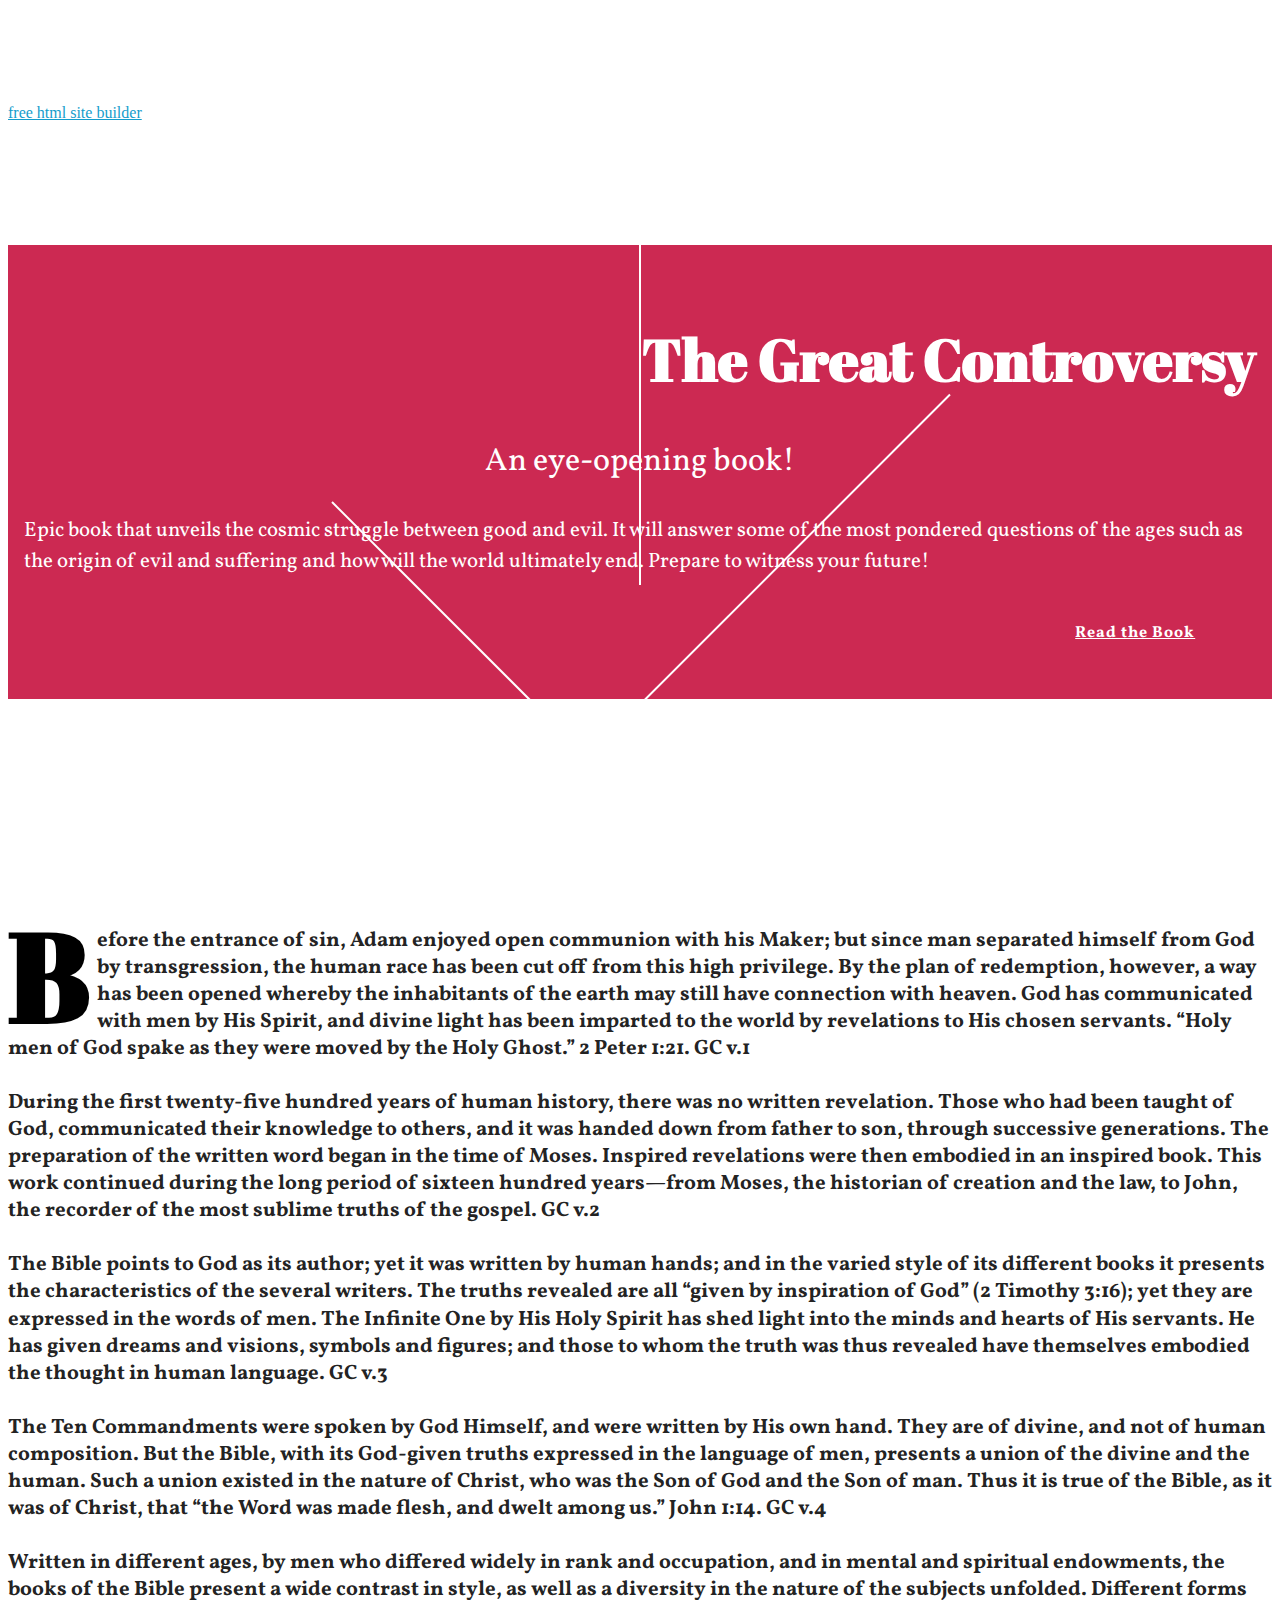
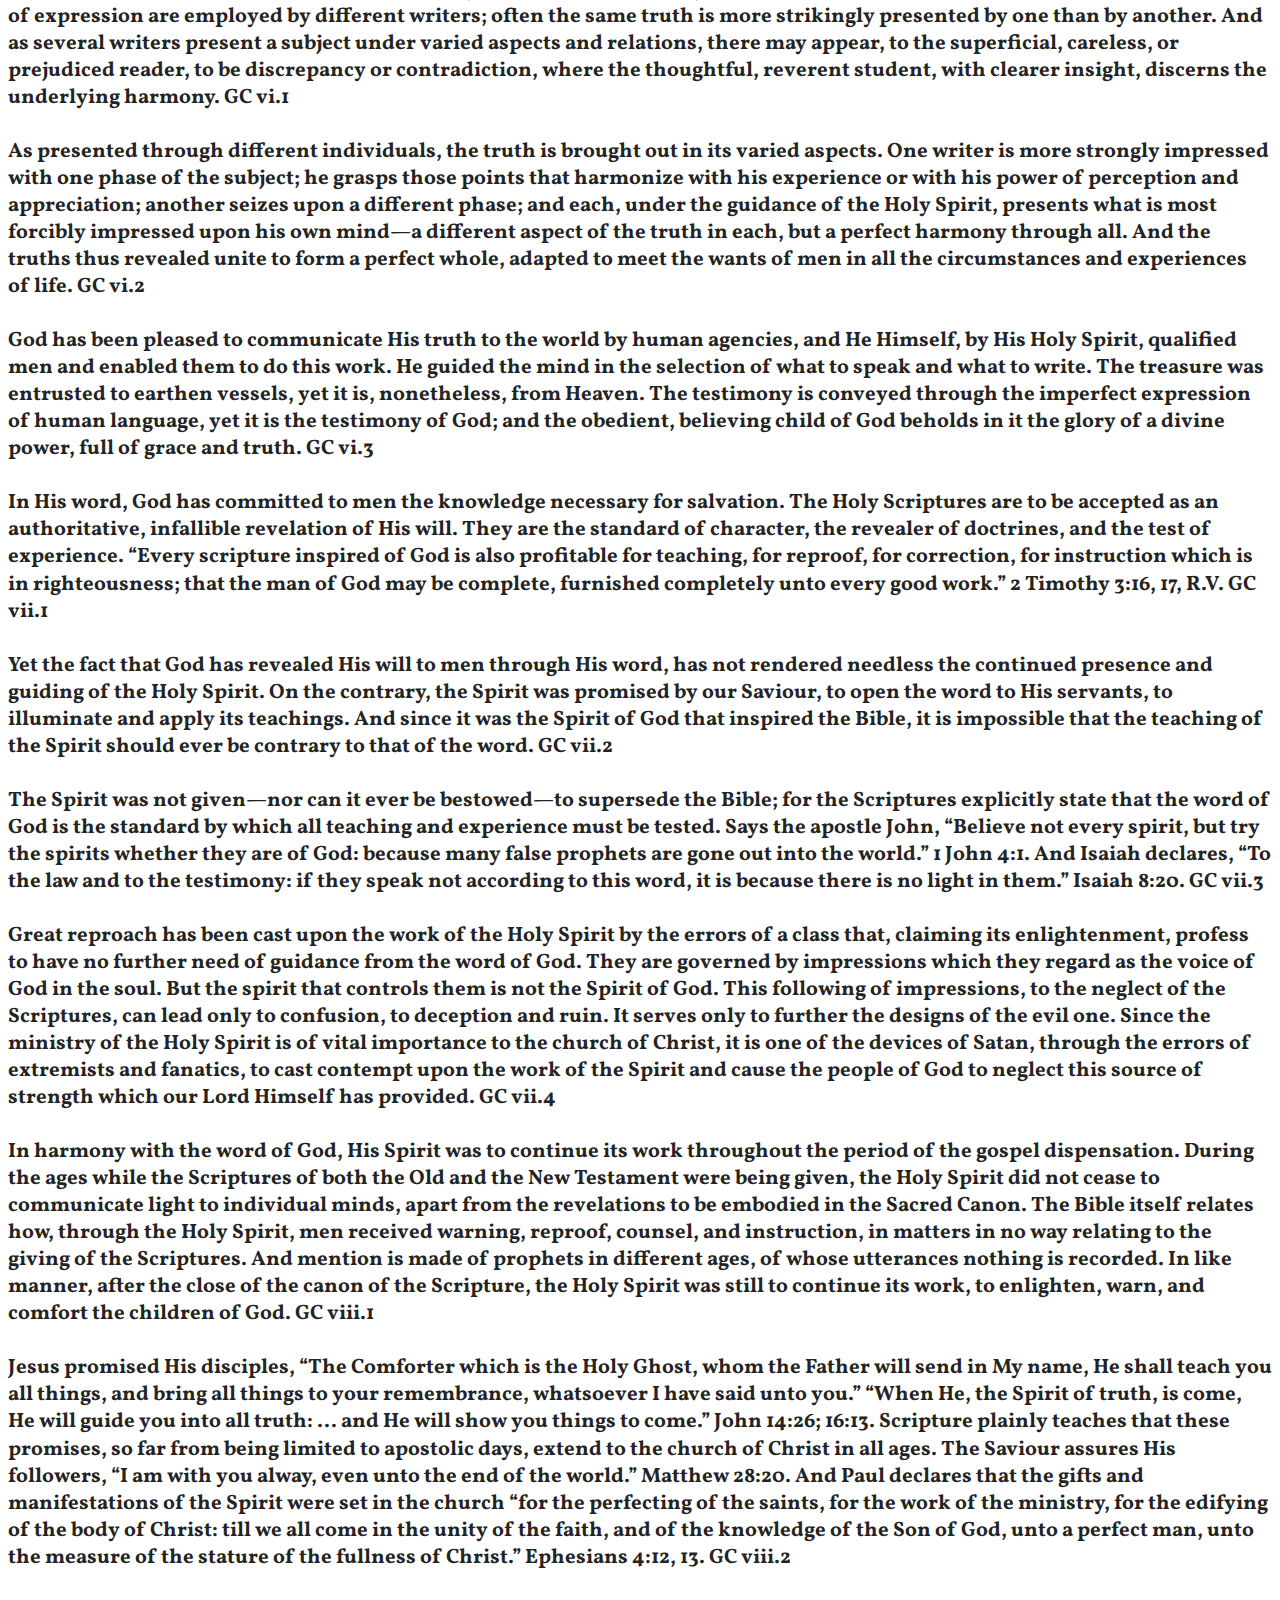
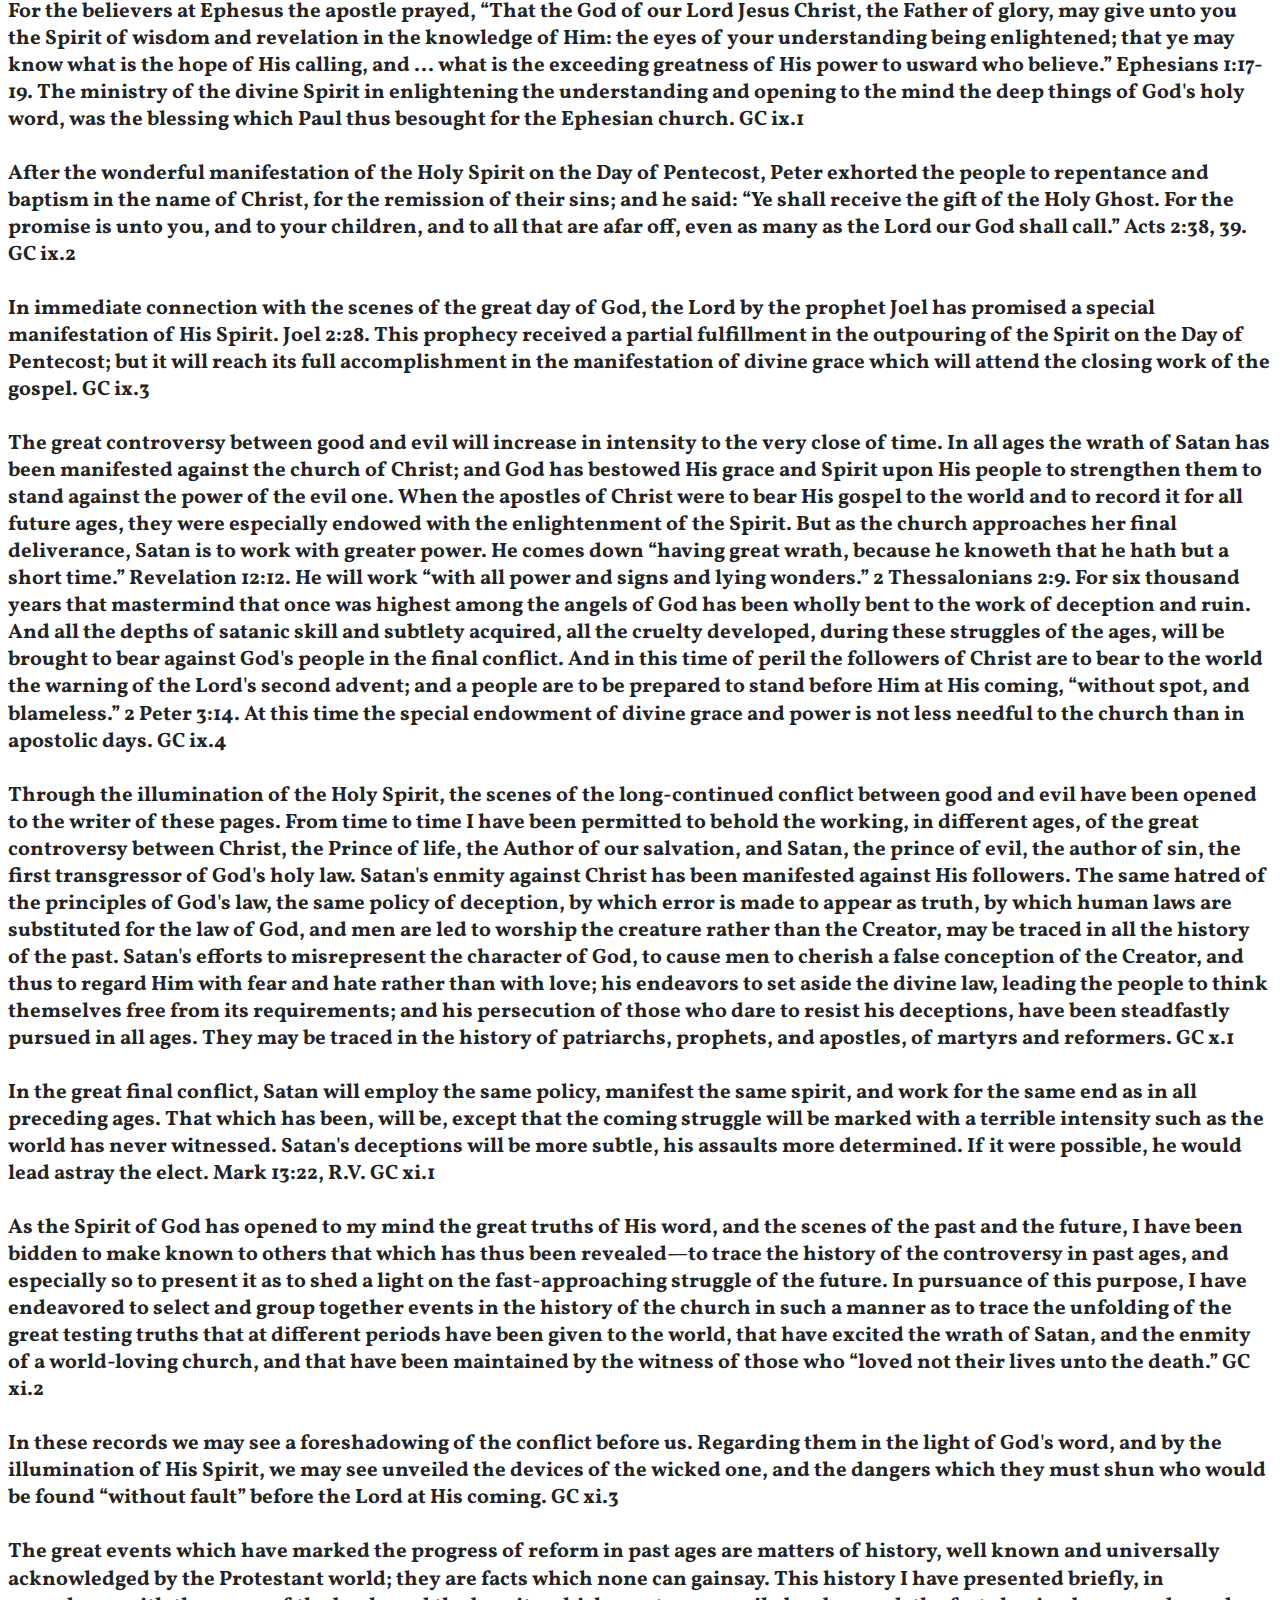
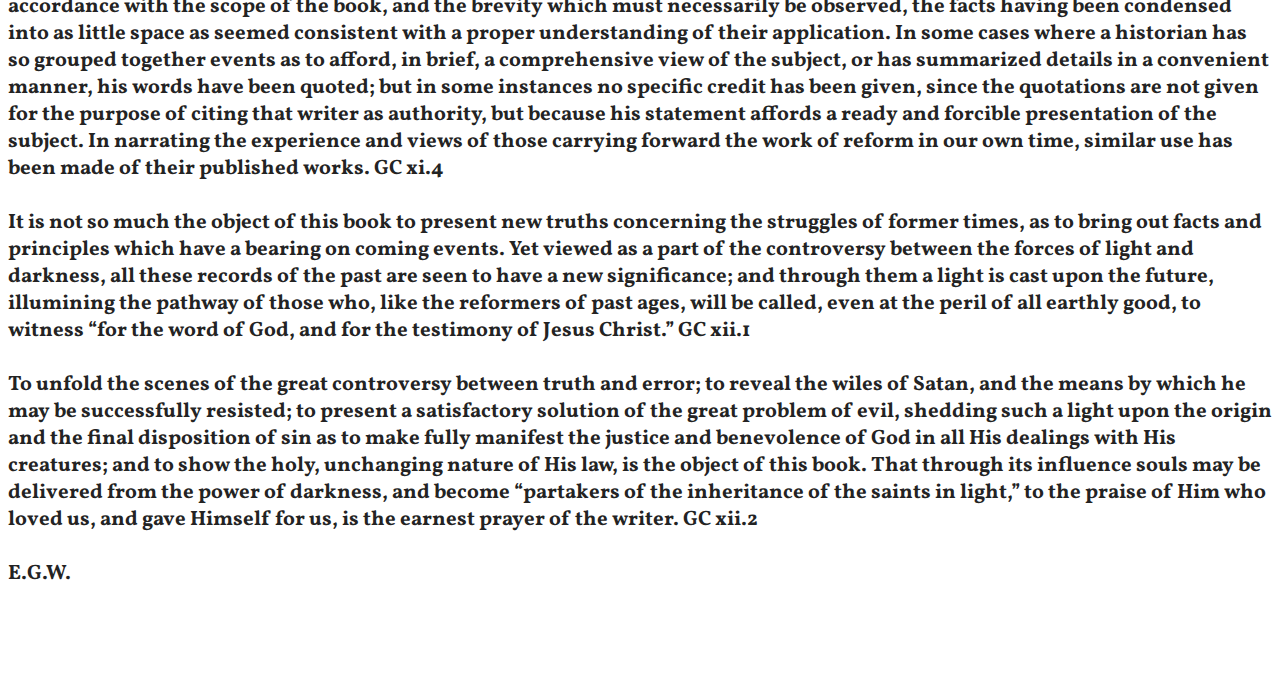
==== commit 2176a40c: "create github pages" ====
--- a/index.html
+++ b/index.html
@@ -55,7 +55,7 @@
     </nav>
 </section>
 
-<section class="engine"><a href="https://mobirise.ws/n">best website creator app</a></section><section class="features3 cid-qNSgCwv8xu mbr-fullscreen mbr-parallax-background" id="features3-z">
+<section class="engine"><a href="https://mobirise.ws/l">free html site builder</a></section><section class="features3 cid-qNSgCwv8xu mbr-fullscreen mbr-parallax-background" id="features3-z">
 
     
 
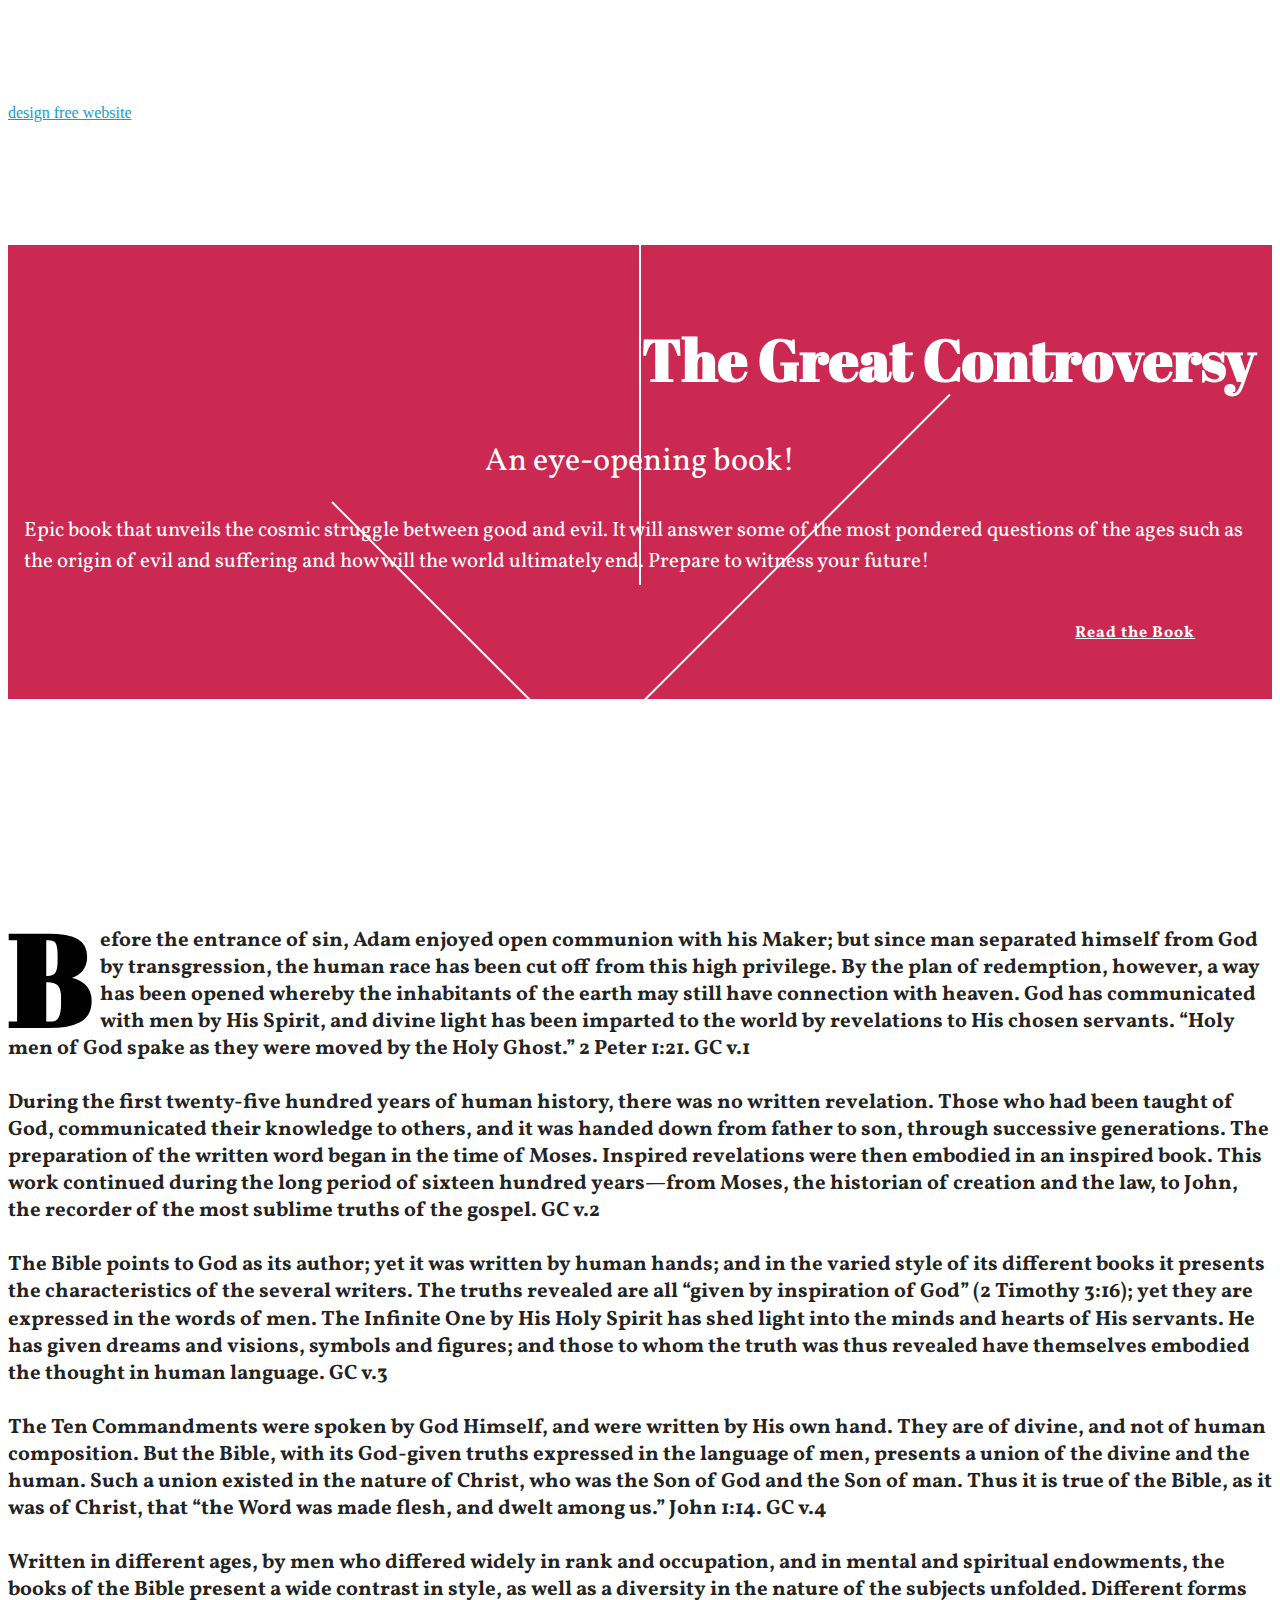
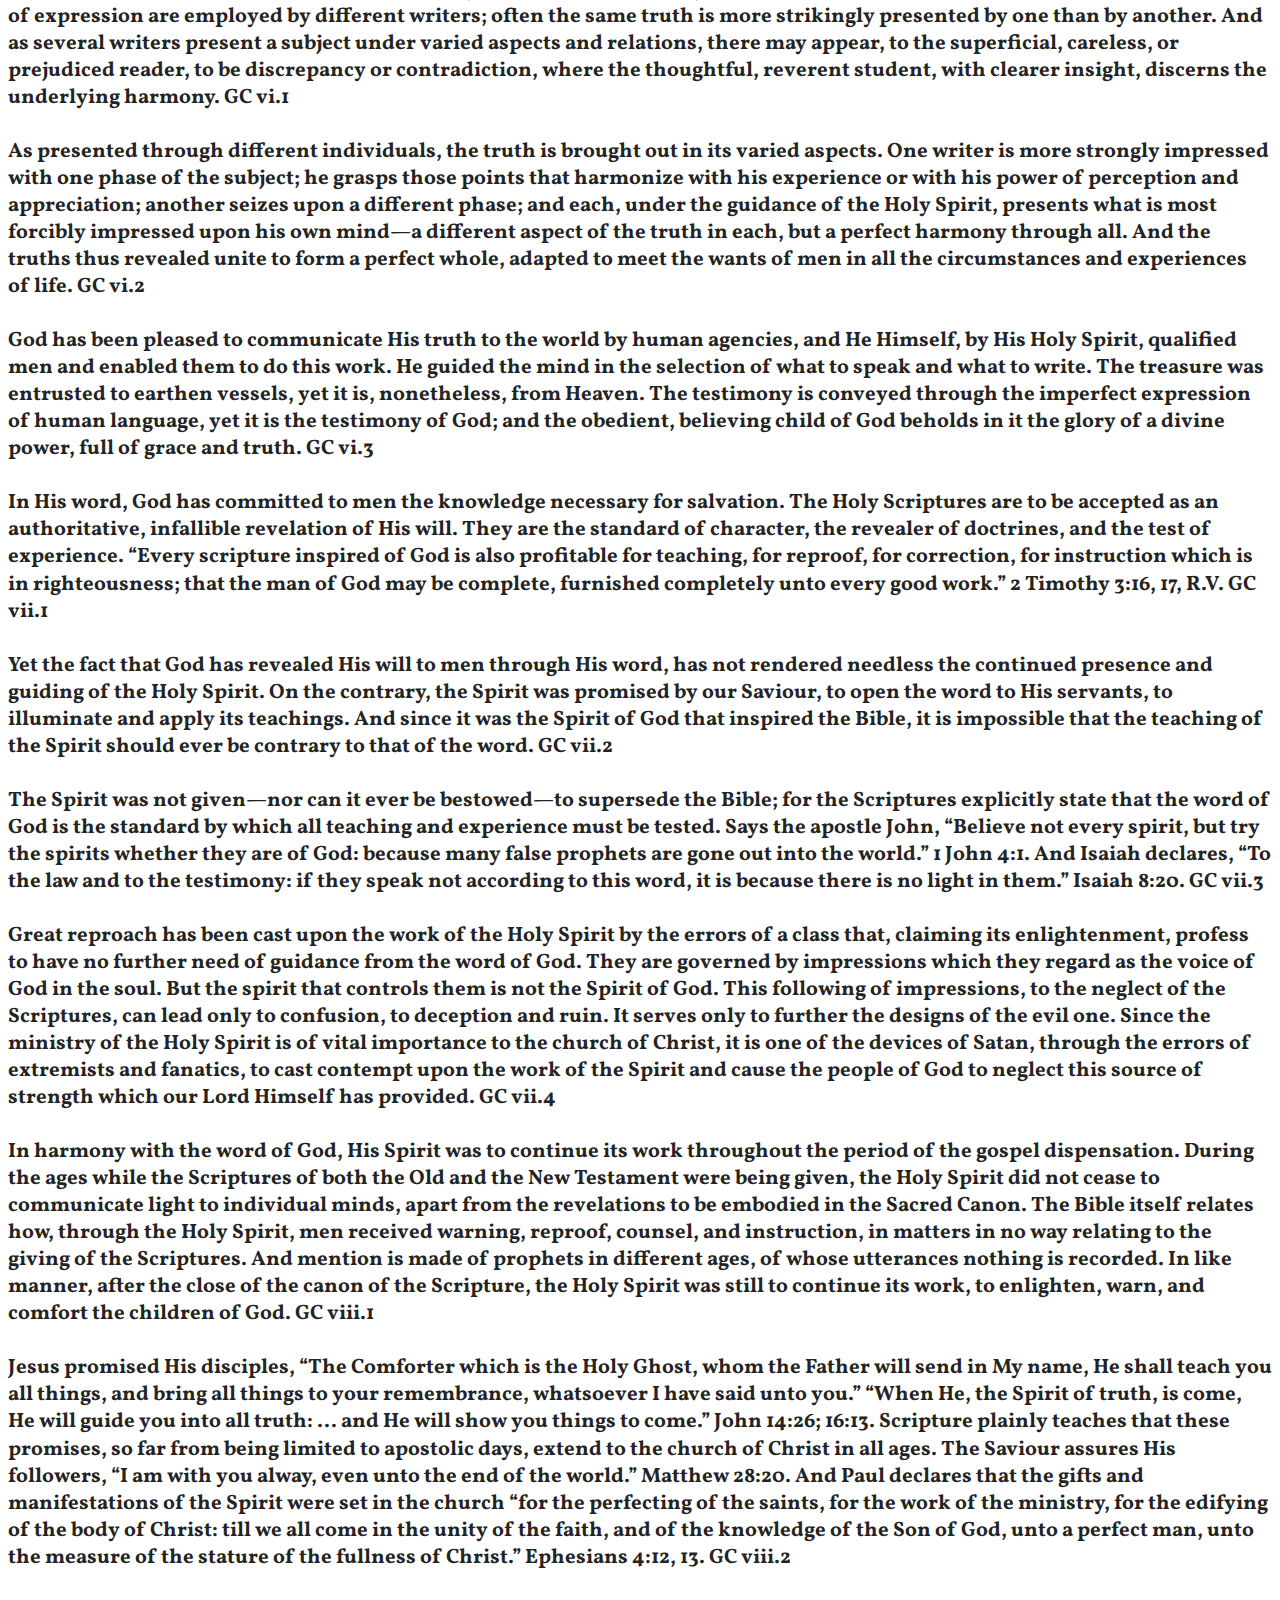
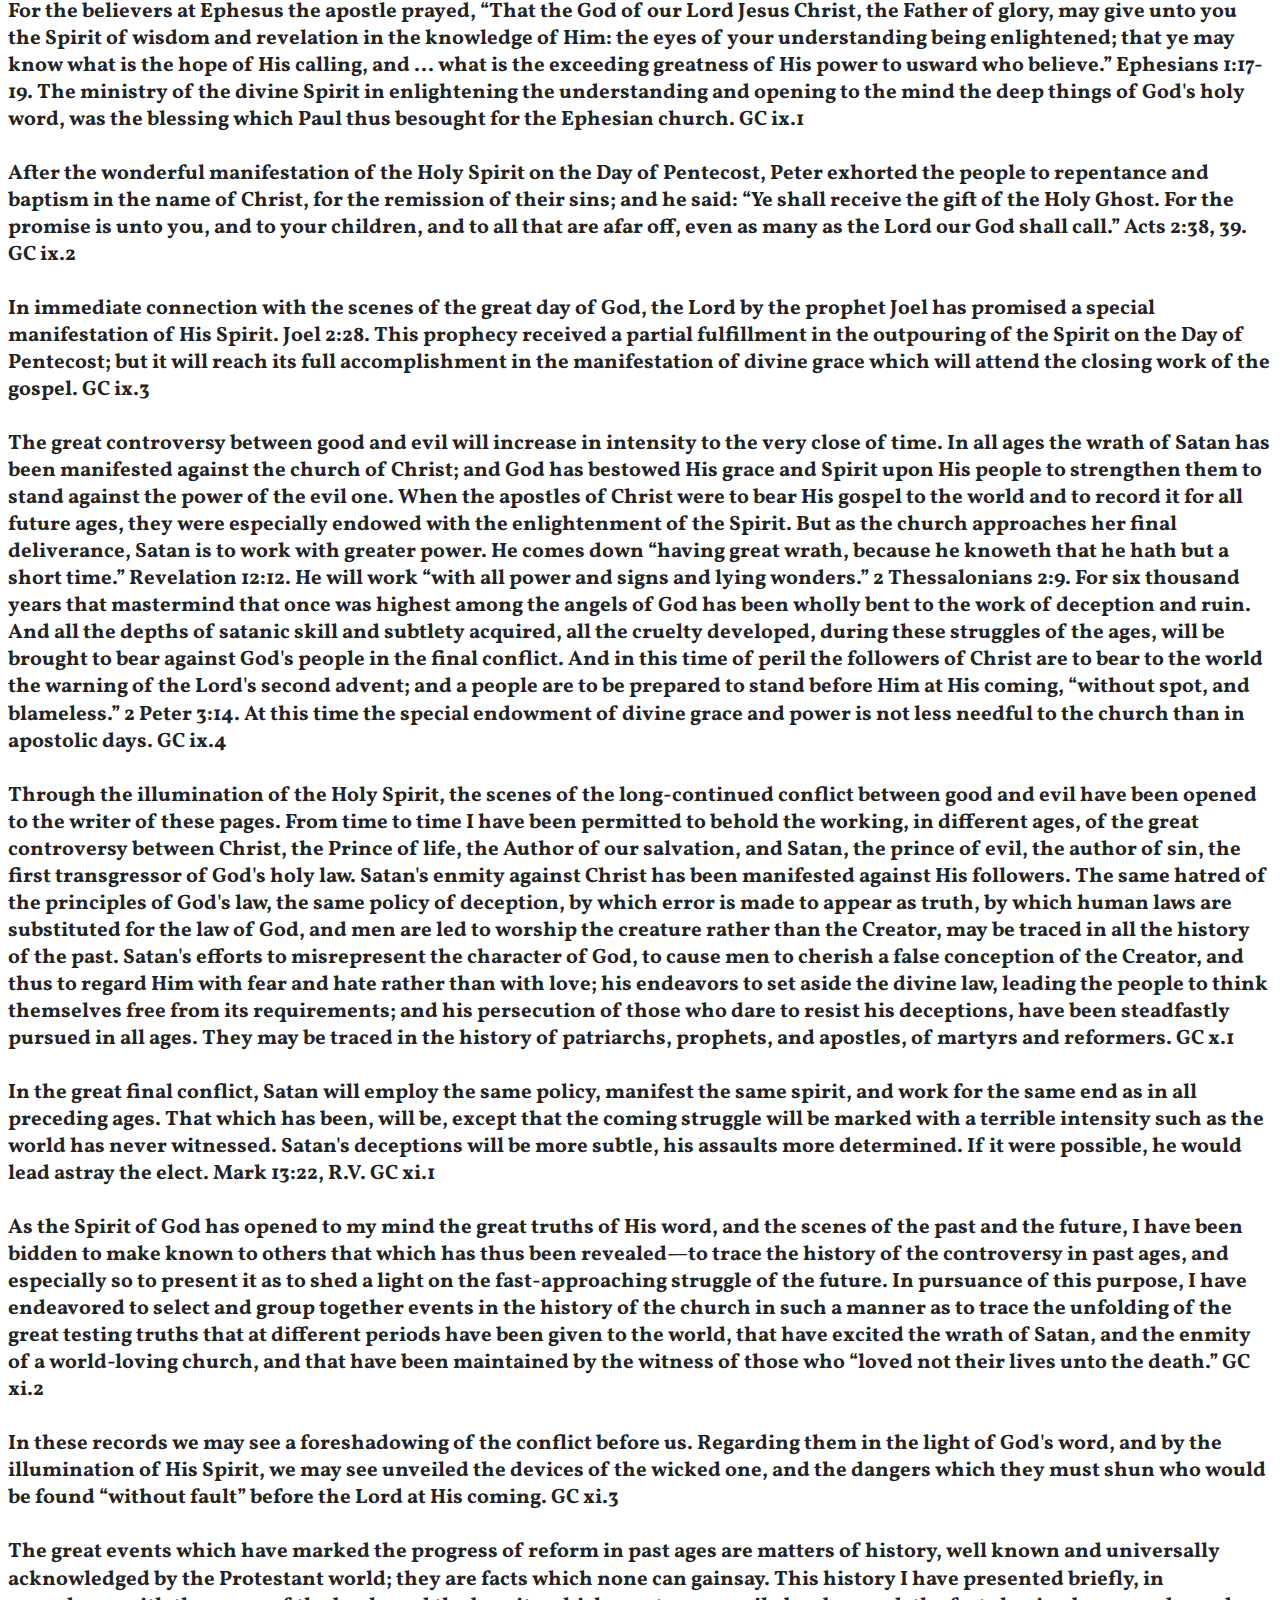
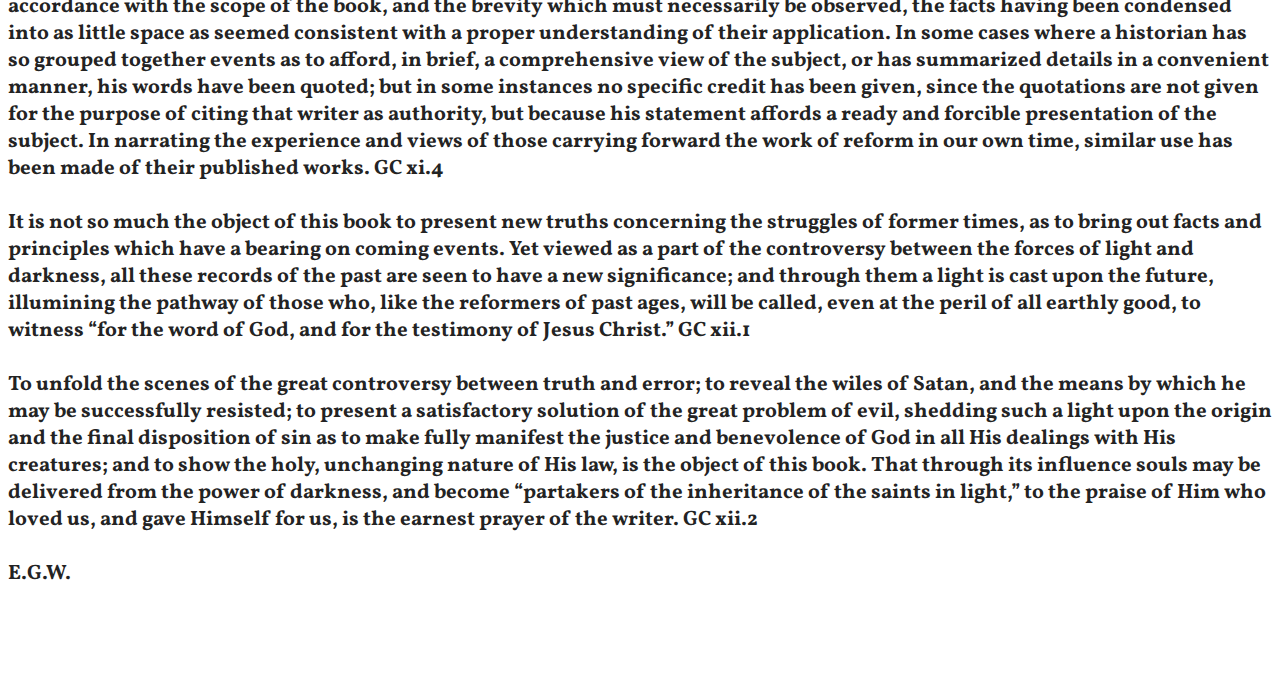
==== commit 5fe9d75f: "create github pages" ====
--- a/index.html
+++ b/index.html
@@ -55,7 +55,7 @@
     </nav>
 </section>
 
-<section class="engine"><a href="https://mobirise.ws/l">free html site builder</a></section><section class="features3 cid-qNSgCwv8xu mbr-fullscreen mbr-parallax-background" id="features3-z">
+<section class="engine"><a href="https://mobirise.ws/j">design free website</a></section><section class="features3 cid-qNSgCwv8xu mbr-fullscreen mbr-parallax-background" id="features3-z">
 
     
 
--- a/assets/mobirise/css/mbr-additional.css
+++ b/assets/mobirise/css/mbr-additional.css
@@ -1324,9 +1324,9 @@
   color: #000;
   float: left;
   font-family: Abril fatface;
-  font-size: 125px;
+  font-size: 129px;
   line-height: 70px;
-  padding-top: 12px;
+  padding-top: 15px;
   padding-right: 7px;
   padding-left: 0px;
 }
@@ -1368,9 +1368,9 @@
   color: #000;
   float: left;
   font-family: Abril fatface;
-  font-size: 125px;
+  font-size: 129px;
   line-height: 70px;
-  padding-top: 12px;
+  padding-top: 15px;
   padding-right: 7px;
   padding-left: 0px;
 }
@@ -1831,9 +1831,9 @@
   color: #000;
   float: left;
   font-family: Abril fatface;
-  font-size: 125px;
+  font-size: 129px;
   line-height: 70px;
-  padding-top: 12px;
+  padding-top: 15px;
   padding-right: 7px;
   padding-left: 0px;
 }
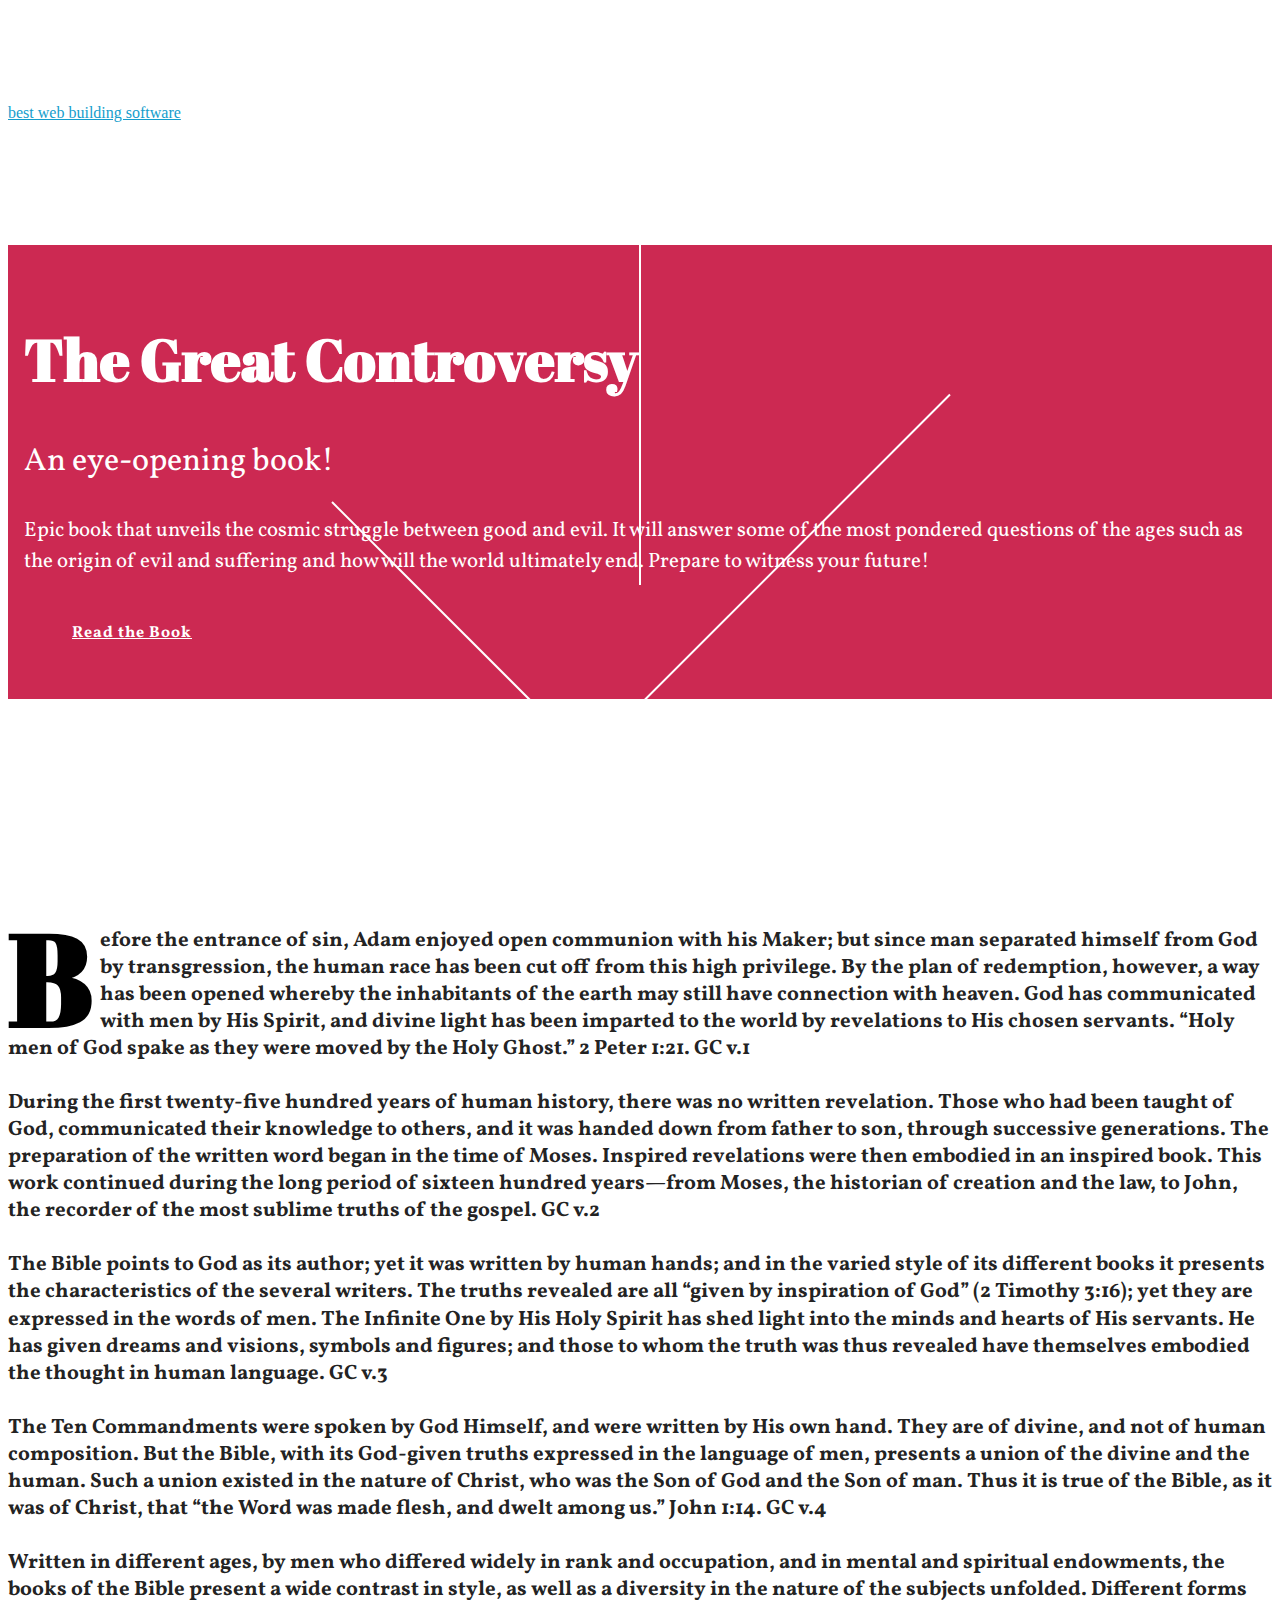
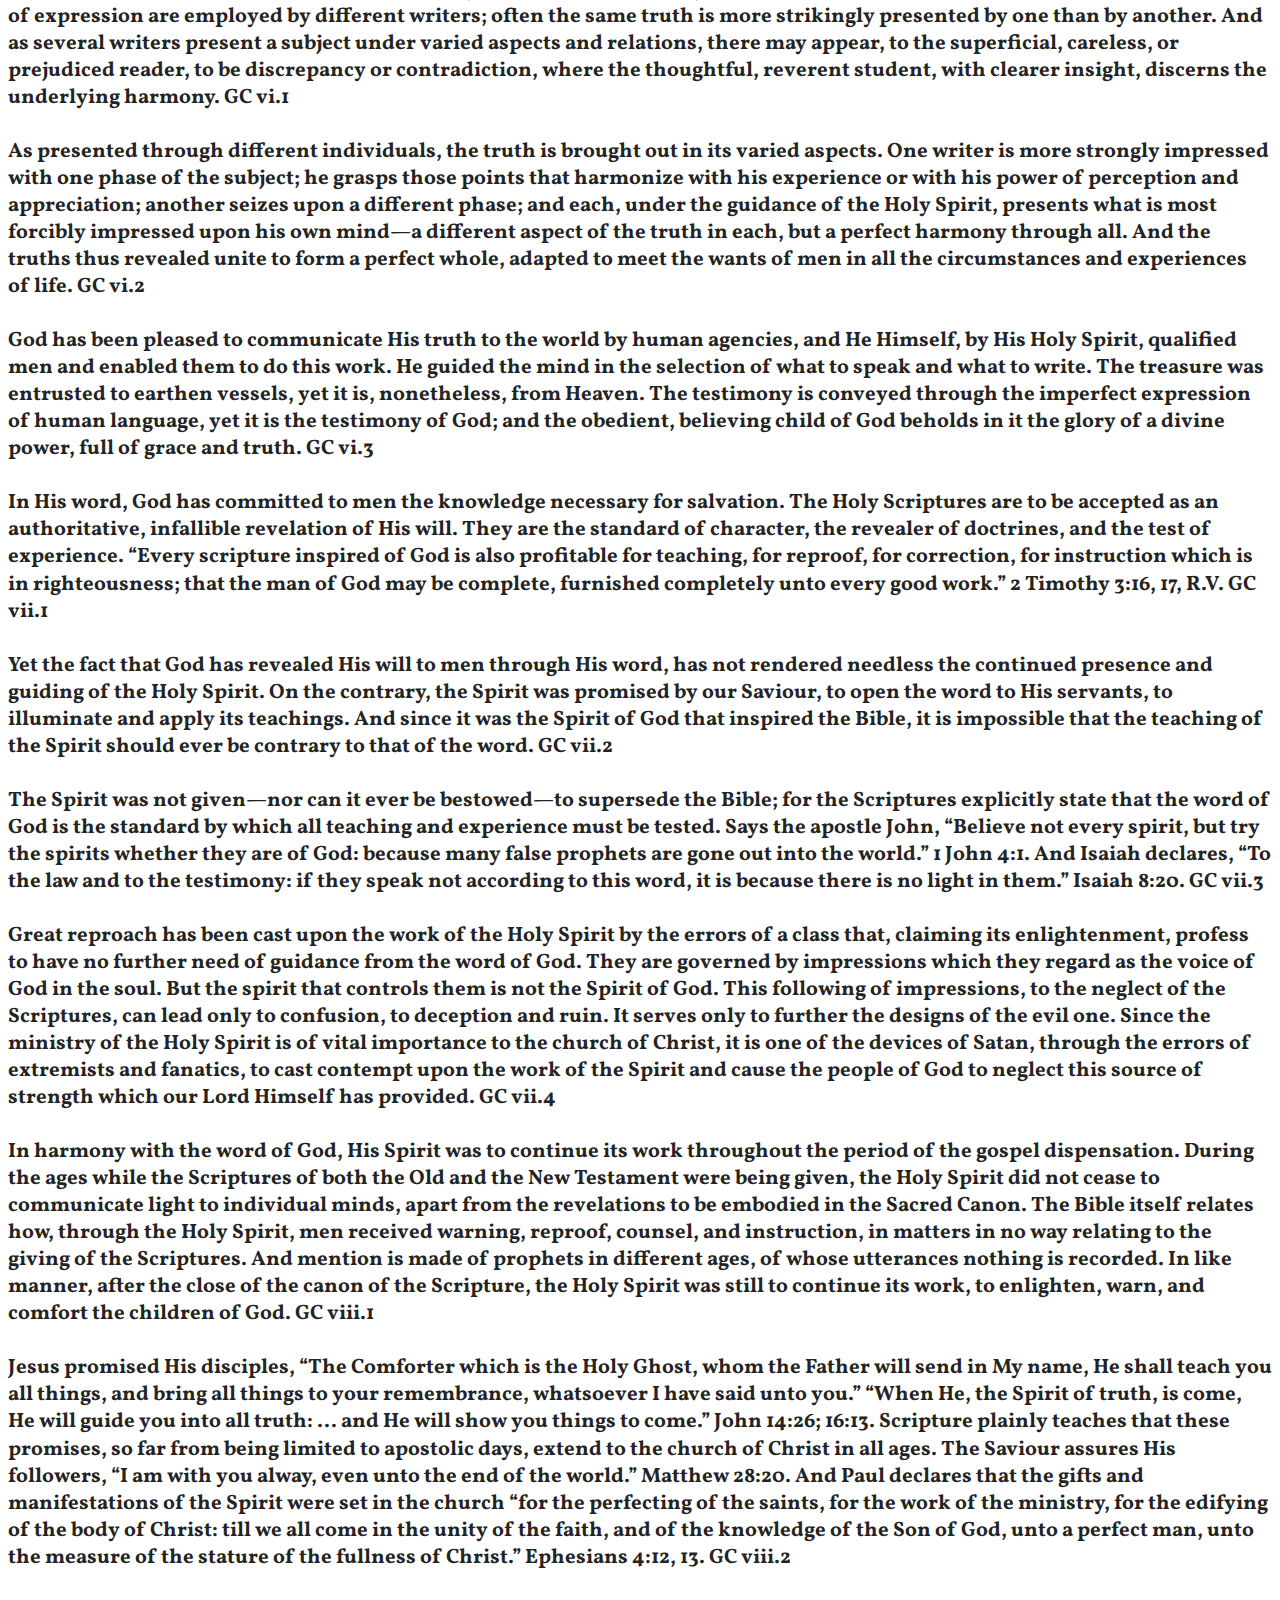
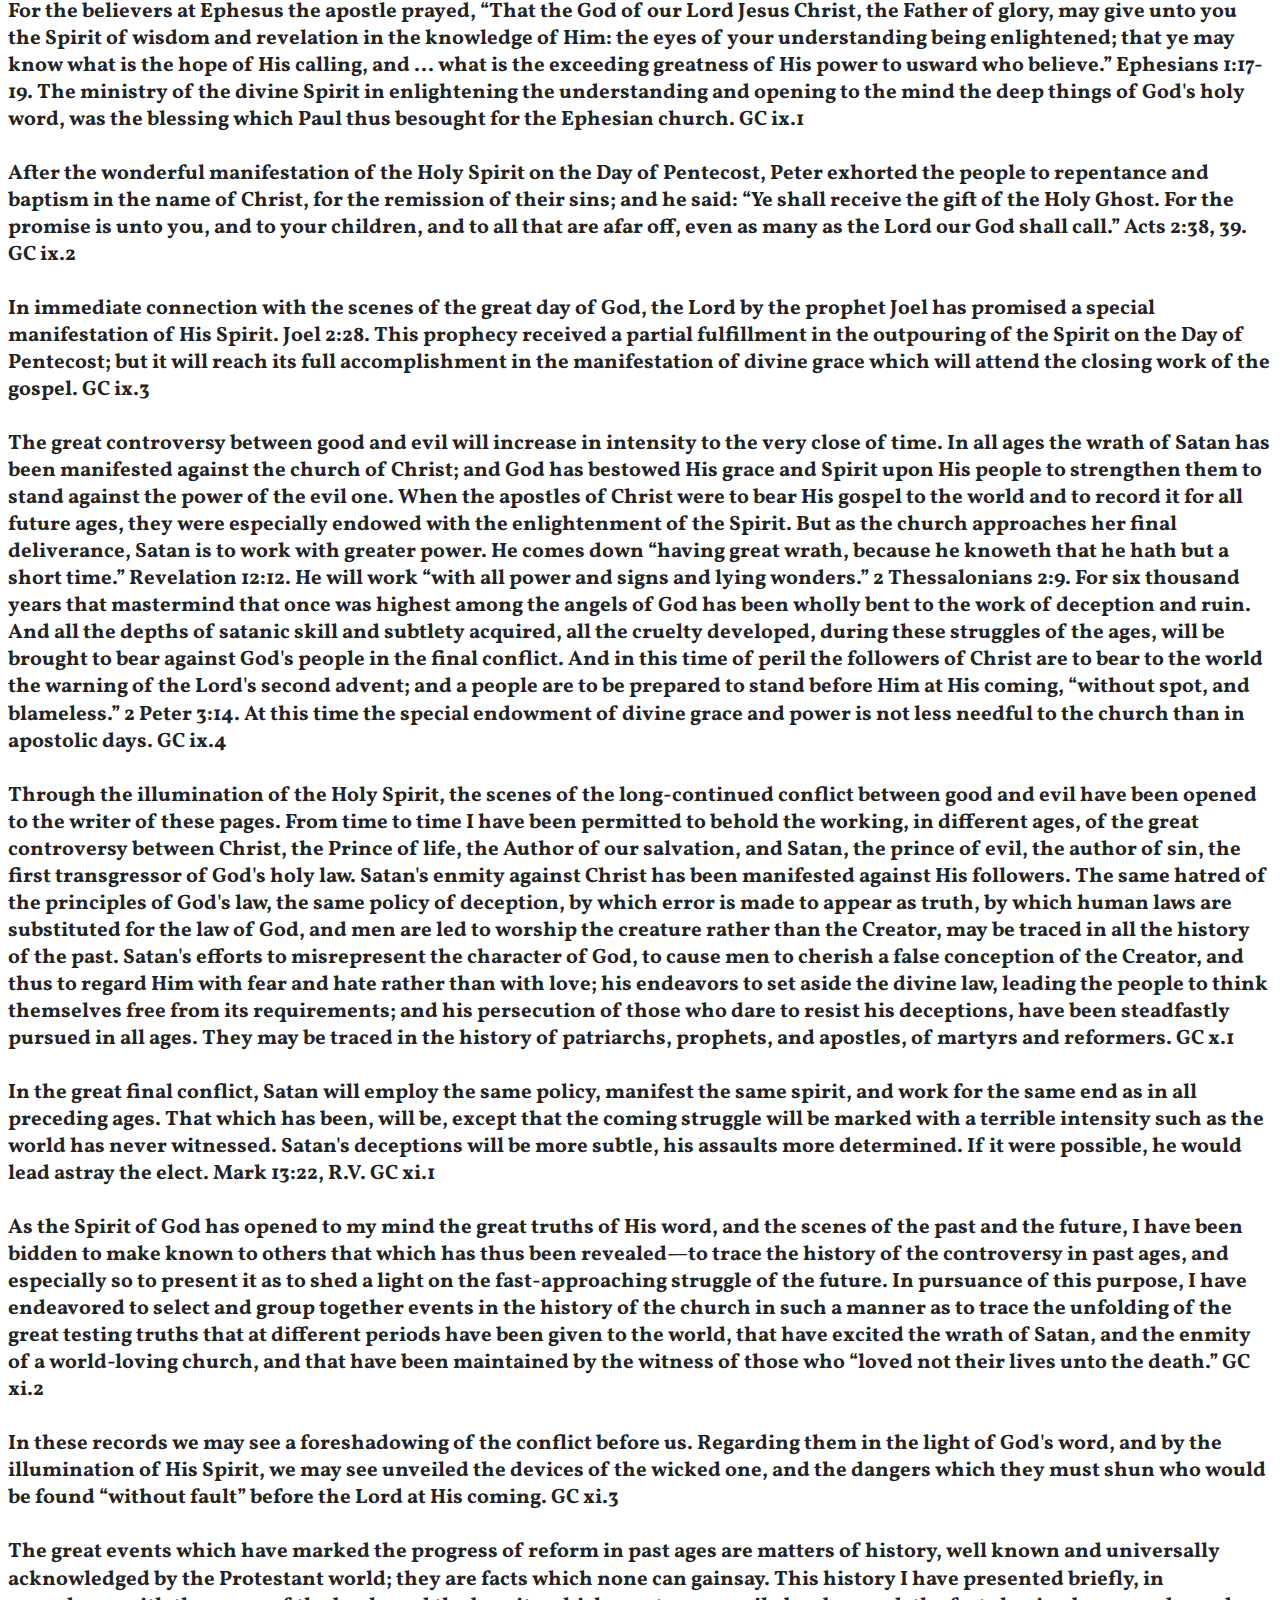
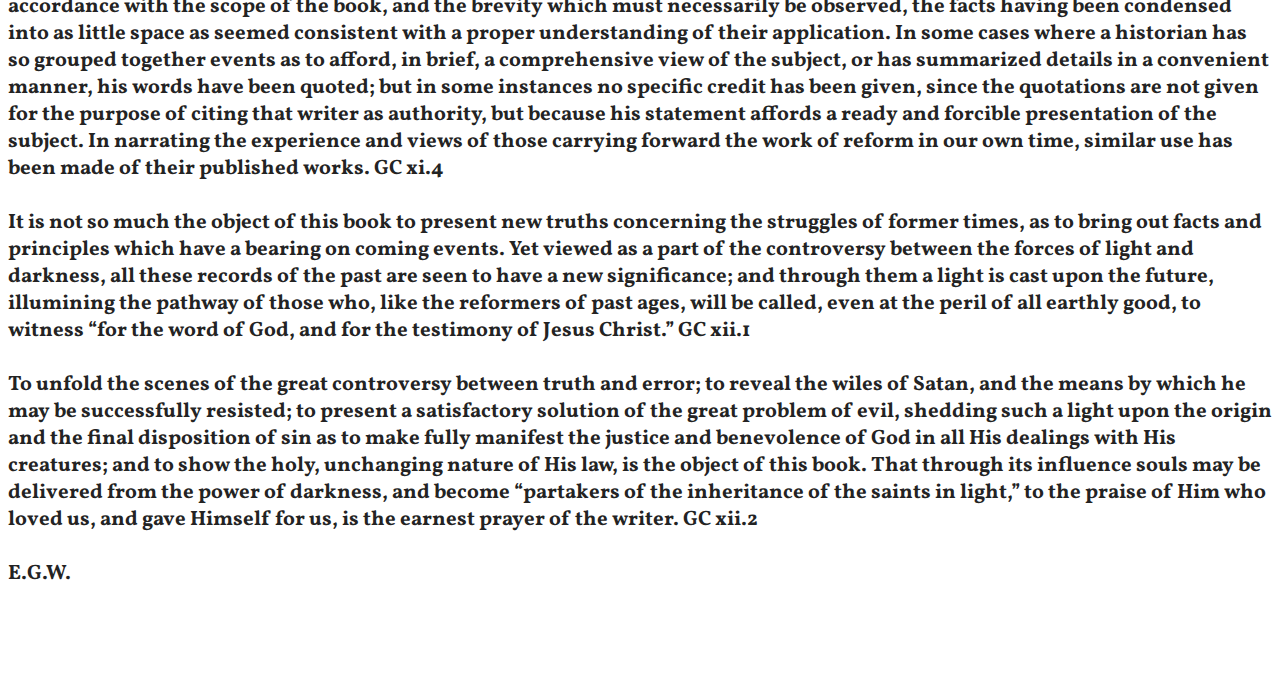
==== commit 7143fd7f: "create github pages" ====
--- a/index.html
+++ b/index.html
@@ -55,7 +55,7 @@
     </nav>
 </section>
 
-<section class="engine"><a href="https://mobirise.ws/j">design free website</a></section><section class="features3 cid-qNSgCwv8xu mbr-fullscreen mbr-parallax-background" id="features3-z">
+<section class="engine"><a href="https://mobirise.ws/e">best web building software</a></section><section class="features3 cid-qNSgCwv8xu mbr-fullscreen mbr-parallax-background" id="features3-z">
 
     
 
--- a/assets/mobirise/css/mbr-additional.css
+++ b/assets/mobirise/css/mbr-additional.css
@@ -1286,6 +1286,395 @@
 .dropup .dropdown-toggle::after {
   display: none;
 }
+.cid-qNTSdA9ZUf .navbar {
+  background: #ffffff;
+  transition: none;
+  min-height: 77px;
+  padding: .5rem 0;
+}
+.cid-qNTSdA9ZUf .navbar-dropdown.bg-color.transparent.opened {
+  background: #ffffff;
+}
+.cid-qNTSdA9ZUf a {
+  font-style: normal;
+}
+.cid-qNTSdA9ZUf .nav-item span {
+  padding-right: 0.4em;
+  line-height: 0.5em;
+  vertical-align: text-bottom;
+  position: relative;
+  text-decoration: none;
+}
+.cid-qNTSdA9ZUf .nav-item a {
+  display: flex;
+  align-items: center;
+  justify-content: center;
+  padding: 0.7rem 0 !important;
+  margin: 0rem .65rem !important;
+}
+.cid-qNTSdA9ZUf .nav-item:focus,
+.cid-qNTSdA9ZUf .nav-link:focus {
+  outline: none;
+}
+.cid-qNTSdA9ZUf .btn {
+  padding: 0.4rem 1.5rem;
+  display: inline-flex;
+  align-items: center;
+}
+.cid-qNTSdA9ZUf .btn .mbr-iconfont {
+  font-size: 1.6rem;
+}
+.cid-qNTSdA9ZUf .menu-logo {
+  margin-right: auto;
+}
+.cid-qNTSdA9ZUf .menu-logo .navbar-brand {
+  display: flex;
+  margin-left: 5rem;
+  padding: 0;
+  transition: padding .2s;
+  min-height: 3.8rem;
+  align-items: center;
+}
+.cid-qNTSdA9ZUf .menu-logo .navbar-brand .navbar-caption-wrap {
+  display: flex;
+  -webkit-align-items: center;
+  align-items: center;
+  word-break: break-word;
+  min-width: 7rem;
+  margin: .3rem 0;
+}
+.cid-qNTSdA9ZUf .menu-logo .navbar-brand .navbar-caption-wrap .navbar-caption {
+  line-height: 1.2rem !important;
+  padding-right: 2rem;
+}
+.cid-qNTSdA9ZUf .menu-logo .navbar-brand .navbar-logo {
+  font-size: 4rem;
+  transition: font-size 0.25s;
+}
+.cid-qNTSdA9ZUf .menu-logo .navbar-brand .navbar-logo img {
+  display: flex;
+}
+.cid-qNTSdA9ZUf .menu-logo .navbar-brand .navbar-logo .mbr-iconfont {
+  transition: font-size 0.25s;
+}
+.cid-qNTSdA9ZUf .navbar-toggleable-sm .navbar-collapse {
+  justify-content: flex-end;
+  -webkit-justify-content: flex-end;
+  padding-right: 5rem;
+  width: auto;
+}
+.cid-qNTSdA9ZUf .navbar-toggleable-sm .navbar-collapse .navbar-nav {
+  flex-wrap: wrap;
+  -webkit-flex-wrap: wrap;
+  padding-left: 0;
+}
+.cid-qNTSdA9ZUf .navbar-toggleable-sm .navbar-collapse .navbar-nav .nav-item {
+  -webkit-align-self: center;
+  align-self: center;
+}
+.cid-qNTSdA9ZUf .navbar-toggleable-sm .navbar-collapse .navbar-buttons {
+  padding-left: 0;
+  padding-bottom: 0;
+}
+.cid-qNTSdA9ZUf .dropdown .dropdown-menu {
+  background: #ffffff;
+  display: none;
+  position: absolute;
+  min-width: 5rem;
+  padding-top: 1.4rem;
+  padding-bottom: 1.4rem;
+  text-align: left;
+}
+.cid-qNTSdA9ZUf .dropdown .dropdown-menu .dropdown-item {
+  width: auto;
+  padding: 0.235em 1.5385em 0.235em 1.5385em !important;
+}
+.cid-qNTSdA9ZUf .dropdown .dropdown-menu .dropdown-item::after {
+  right: 0.5rem;
+}
+.cid-qNTSdA9ZUf .dropdown .dropdown-menu .dropdown-submenu {
+  margin: 0;
+}
+.cid-qNTSdA9ZUf .dropdown.open > .dropdown-menu {
+  display: block;
+}
+.cid-qNTSdA9ZUf .navbar-toggleable-sm.opened:after {
+  position: absolute;
+  width: 100vw;
+  height: 100vh;
+  content: '';
+  background-color: rgba(0, 0, 0, 0.1);
+  left: 0;
+  bottom: 0;
+  transform: translateY(100%);
+  -webkit-transform: translateY(100%);
+  z-index: 1000;
+}
+.cid-qNTSdA9ZUf .navbar.navbar-short {
+  min-height: 60px;
+  transition: all .2s;
+}
+.cid-qNTSdA9ZUf .navbar.navbar-short .navbar-toggler-right {
+  top: 20px;
+}
+.cid-qNTSdA9ZUf .navbar.navbar-short .navbar-logo a {
+  font-size: 2.5rem !important;
+  line-height: 2.5rem;
+  transition: font-size 0.25s;
+}
+.cid-qNTSdA9ZUf .navbar.navbar-short .navbar-logo a .mbr-iconfont {
+  font-size: 2.5rem !important;
+}
+.cid-qNTSdA9ZUf .navbar.navbar-short .navbar-logo a img {
+  height: 3rem !important;
+}
+.cid-qNTSdA9ZUf .navbar.navbar-short .navbar-brand {
+  min-height: 3rem;
+}
+.cid-qNTSdA9ZUf button.navbar-toggler {
+  width: 31px;
+  height: 18px;
+  cursor: pointer;
+  transition: all .2s;
+  top: 1.5rem;
+  right: 1rem;
+}
+.cid-qNTSdA9ZUf button.navbar-toggler:focus {
+  outline: none;
+}
+.cid-qNTSdA9ZUf button.navbar-toggler .hamburger span {
+  position: absolute;
+  right: 0;
+  width: 30px;
+  height: 2px;
+  border-right: 5px;
+  background-color: #ffffff;
+}
+.cid-qNTSdA9ZUf button.navbar-toggler .hamburger span:nth-child(1) {
+  top: 0;
+  transition: all .2s;
+}
+.cid-qNTSdA9ZUf button.navbar-toggler .hamburger span:nth-child(2) {
+  top: 8px;
+  transition: all .15s;
+}
+.cid-qNTSdA9ZUf button.navbar-toggler .hamburger span:nth-child(3) {
+  top: 8px;
+  transition: all .15s;
+}
+.cid-qNTSdA9ZUf button.navbar-toggler .hamburger span:nth-child(4) {
+  top: 16px;
+  transition: all .2s;
+}
+.cid-qNTSdA9ZUf nav.opened .hamburger span:nth-child(1) {
+  top: 8px;
+  width: 0;
+  opacity: 0;
+  right: 50%;
+  transition: all .2s;
+}
+.cid-qNTSdA9ZUf nav.opened .hamburger span:nth-child(2) {
+  -webkit-transform: rotate(45deg);
+  transform: rotate(45deg);
+  transition: all .25s;
+}
+.cid-qNTSdA9ZUf nav.opened .hamburger span:nth-child(3) {
+  -webkit-transform: rotate(-45deg);
+  transform: rotate(-45deg);
+  transition: all .25s;
+}
+.cid-qNTSdA9ZUf nav.opened .hamburger span:nth-child(4) {
+  top: 8px;
+  width: 0;
+  opacity: 0;
+  right: 50%;
+  transition: all .2s;
+}
+.cid-qNTSdA9ZUf .collapsed.navbar-expand {
+  flex-direction: column;
+}
+.cid-qNTSdA9ZUf .collapsed .btn {
+  display: flex;
+}
+.cid-qNTSdA9ZUf .collapsed .navbar-collapse {
+  display: none !important;
+  padding-right: 0 !important;
+}
+.cid-qNTSdA9ZUf .collapsed .navbar-collapse.collapsing,
+.cid-qNTSdA9ZUf .collapsed .navbar-collapse.show {
+  display: block !important;
+}
+.cid-qNTSdA9ZUf .collapsed .navbar-collapse.collapsing .navbar-nav,
+.cid-qNTSdA9ZUf .collapsed .navbar-collapse.show .navbar-nav {
+  display: block;
+  text-align: center;
+}
+.cid-qNTSdA9ZUf .collapsed .navbar-collapse.collapsing .navbar-nav .nav-item,
+.cid-qNTSdA9ZUf .collapsed .navbar-collapse.show .navbar-nav .nav-item {
+  clear: both;
+}
+.cid-qNTSdA9ZUf .collapsed .navbar-collapse.collapsing .navbar-nav .nav-item:last-child,
+.cid-qNTSdA9ZUf .collapsed .navbar-collapse.show .navbar-nav .nav-item:last-child {
+  margin-bottom: 1rem;
+}
+.cid-qNTSdA9ZUf .collapsed .navbar-collapse.collapsing .navbar-buttons,
+.cid-qNTSdA9ZUf .collapsed .navbar-collapse.show .navbar-buttons {
+  text-align: center;
+}
+.cid-qNTSdA9ZUf .collapsed .navbar-collapse.collapsing .navbar-buttons:last-child,
+.cid-qNTSdA9ZUf .collapsed .navbar-collapse.show .navbar-buttons:last-child {
+  margin-bottom: 1rem;
+}
+.cid-qNTSdA9ZUf .collapsed button.navbar-toggler {
+  display: block;
+}
+.cid-qNTSdA9ZUf .collapsed .navbar-brand {
+  margin-left: 1rem !important;
+}
+.cid-qNTSdA9ZUf .collapsed .navbar-toggleable-sm {
+  flex-direction: column;
+  -webkit-flex-direction: column;
+}
+.cid-qNTSdA9ZUf .collapsed .dropdown .dropdown-menu {
+  width: 100%;
+  text-align: center;
+  position: relative;
+  opacity: 0;
+  display: block;
+  height: 0;
+  visibility: hidden;
+  padding: 0;
+  transition-duration: .5s;
+  transition-property: opacity,padding,height;
+}
+.cid-qNTSdA9ZUf .collapsed .dropdown.open > .dropdown-menu {
+  position: relative;
+  opacity: 1;
+  height: auto;
+  padding: 1.4rem 0;
+  visibility: visible;
+}
+.cid-qNTSdA9ZUf .collapsed .dropdown .dropdown-submenu {
+  left: 0;
+  text-align: center;
+  width: 100%;
+}
+.cid-qNTSdA9ZUf .collapsed .dropdown .dropdown-toggle[data-toggle="dropdown-submenu"]::after {
+  margin-top: 0;
+  position: inherit;
+  right: 0;
+  top: 50%;
+  display: inline-block;
+  width: 0;
+  height: 0;
+  margin-left: .3em;
+  vertical-align: middle;
+  content: "";
+  border-top: .30em solid;
+  border-right: .30em solid transparent;
+  border-left: .30em solid transparent;
+}
+@media (max-width: 991px) {
+  .cid-qNTSdA9ZUf.navbar-expand {
+    flex-direction: column;
+  }
+  .cid-qNTSdA9ZUf img {
+    height: 3.8rem !important;
+  }
+  .cid-qNTSdA9ZUf .btn {
+    display: flex;
+  }
+  .cid-qNTSdA9ZUf button.navbar-toggler {
+    display: block;
+  }
+  .cid-qNTSdA9ZUf .navbar-brand {
+    margin-left: 1rem !important;
+  }
+  .cid-qNTSdA9ZUf .navbar-toggleable-sm {
+    flex-direction: column;
+    -webkit-flex-direction: column;
+  }
+  .cid-qNTSdA9ZUf .navbar-collapse {
+    display: none !important;
+    padding-right: 0 !important;
+  }
+  .cid-qNTSdA9ZUf .navbar-collapse.collapsing,
+  .cid-qNTSdA9ZUf .navbar-collapse.show {
+    display: block !important;
+  }
+  .cid-qNTSdA9ZUf .navbar-collapse.collapsing .navbar-nav,
+  .cid-qNTSdA9ZUf .navbar-collapse.show .navbar-nav {
+    display: block;
+    text-align: center;
+  }
+  .cid-qNTSdA9ZUf .navbar-collapse.collapsing .navbar-nav .nav-item,
+  .cid-qNTSdA9ZUf .navbar-collapse.show .navbar-nav .nav-item {
+    clear: both;
+  }
+  .cid-qNTSdA9ZUf .navbar-collapse.collapsing .navbar-nav .nav-item:last-child,
+  .cid-qNTSdA9ZUf .navbar-collapse.show .navbar-nav .nav-item:last-child {
+    margin-bottom: 1rem;
+  }
+  .cid-qNTSdA9ZUf .navbar-collapse.collapsing .navbar-buttons,
+  .cid-qNTSdA9ZUf .navbar-collapse.show .navbar-buttons {
+    text-align: center;
+  }
+  .cid-qNTSdA9ZUf .navbar-collapse.collapsing .navbar-buttons:last-child,
+  .cid-qNTSdA9ZUf .navbar-collapse.show .navbar-buttons:last-child {
+    margin-bottom: 1rem;
+  }
+  .cid-qNTSdA9ZUf .dropdown .dropdown-menu {
+    width: 100%;
+    text-align: center;
+    position: relative;
+    opacity: 0;
+    display: block;
+    height: 0;
+    visibility: hidden;
+    padding: 0;
+    transition-duration: .5s;
+    transition-property: opacity,padding,height;
+  }
+  .cid-qNTSdA9ZUf .dropdown.open > .dropdown-menu {
+    position: relative;
+    opacity: 1;
+    height: auto;
+    padding: 1.4rem 0;
+    visibility: visible;
+  }
+  .cid-qNTSdA9ZUf .dropdown .dropdown-submenu {
+    left: 0;
+    text-align: center;
+    width: 100%;
+  }
+  .cid-qNTSdA9ZUf .dropdown .dropdown-toggle[data-toggle="dropdown-submenu"]::after {
+    margin-top: 0;
+    position: inherit;
+    right: 0;
+    top: 50%;
+    display: inline-block;
+    width: 0;
+    height: 0;
+    margin-left: .3em;
+    vertical-align: middle;
+    content: "";
+    border-top: .30em solid;
+    border-right: .30em solid transparent;
+    border-left: .30em solid transparent;
+  }
+}
+@media (min-width: 767px) {
+  .cid-qNTSdA9ZUf .menu-logo {
+    flex-shrink: 0;
+  }
+}
+.cid-qNTSdA9ZUf .navbar-collapse {
+  flex-basis: auto;
+}
+.cid-qNTSdA9ZUf .nav-link:hover,
+.cid-qNTSdA9ZUf .dropdown-item:hover {
+  color: #767676 !important;
+}
 .cid-qNRNpQ0ElC {
   background-image: url("../../../assets/images/john-huss-before-the-council-of-constance-by-vc3a1clav-broc5bec3adk-1883-wikimedia-public-domain-2000x1250.jpg");
 }
@@ -1308,19 +1697,18 @@
   margin-left: auto;
   margin-right: auto;
 }
-.cid-qNRNpQQetb {
+.cid-qNTRtwpMqk {
   padding-top: 60px;
   padding-bottom: 60px;
   background-color: #ffffff;
 }
-.cid-qNRNpQQetb .mbr-section-subtitle {
+.cid-qNTRtwpMqk .mbr-section-subtitle {
   color: #232323;
 }
-.cid-qNRNpQQetb .mbr-section-subtitle DIV {
+.cid-qNTRtwpMqk .mbr-section-subtitle DIV {
   text-align: left;
-  line-height: 140%;
-}
-.cid-qNRNpQQetb .firstcharacter {
+}
+.cid-qNTRtwpMqk .firstcharacter {
   color: #000;
   float: left;
   font-family: Abril fatface;
@@ -1330,6 +1718,395 @@
   padding-right: 7px;
   padding-left: 0px;
 }
+.cid-qNTSaWzS4h .navbar {
+  background: #ffffff;
+  transition: none;
+  min-height: 77px;
+  padding: .5rem 0;
+}
+.cid-qNTSaWzS4h .navbar-dropdown.bg-color.transparent.opened {
+  background: #ffffff;
+}
+.cid-qNTSaWzS4h a {
+  font-style: normal;
+}
+.cid-qNTSaWzS4h .nav-item span {
+  padding-right: 0.4em;
+  line-height: 0.5em;
+  vertical-align: text-bottom;
+  position: relative;
+  text-decoration: none;
+}
+.cid-qNTSaWzS4h .nav-item a {
+  display: flex;
+  align-items: center;
+  justify-content: center;
+  padding: 0.7rem 0 !important;
+  margin: 0rem .65rem !important;
+}
+.cid-qNTSaWzS4h .nav-item:focus,
+.cid-qNTSaWzS4h .nav-link:focus {
+  outline: none;
+}
+.cid-qNTSaWzS4h .btn {
+  padding: 0.4rem 1.5rem;
+  display: inline-flex;
+  align-items: center;
+}
+.cid-qNTSaWzS4h .btn .mbr-iconfont {
+  font-size: 1.6rem;
+}
+.cid-qNTSaWzS4h .menu-logo {
+  margin-right: auto;
+}
+.cid-qNTSaWzS4h .menu-logo .navbar-brand {
+  display: flex;
+  margin-left: 5rem;
+  padding: 0;
+  transition: padding .2s;
+  min-height: 3.8rem;
+  align-items: center;
+}
+.cid-qNTSaWzS4h .menu-logo .navbar-brand .navbar-caption-wrap {
+  display: flex;
+  -webkit-align-items: center;
+  align-items: center;
+  word-break: break-word;
+  min-width: 7rem;
+  margin: .3rem 0;
+}
+.cid-qNTSaWzS4h .menu-logo .navbar-brand .navbar-caption-wrap .navbar-caption {
+  line-height: 1.2rem !important;
+  padding-right: 2rem;
+}
+.cid-qNTSaWzS4h .menu-logo .navbar-brand .navbar-logo {
+  font-size: 4rem;
+  transition: font-size 0.25s;
+}
+.cid-qNTSaWzS4h .menu-logo .navbar-brand .navbar-logo img {
+  display: flex;
+}
+.cid-qNTSaWzS4h .menu-logo .navbar-brand .navbar-logo .mbr-iconfont {
+  transition: font-size 0.25s;
+}
+.cid-qNTSaWzS4h .navbar-toggleable-sm .navbar-collapse {
+  justify-content: flex-end;
+  -webkit-justify-content: flex-end;
+  padding-right: 5rem;
+  width: auto;
+}
+.cid-qNTSaWzS4h .navbar-toggleable-sm .navbar-collapse .navbar-nav {
+  flex-wrap: wrap;
+  -webkit-flex-wrap: wrap;
+  padding-left: 0;
+}
+.cid-qNTSaWzS4h .navbar-toggleable-sm .navbar-collapse .navbar-nav .nav-item {
+  -webkit-align-self: center;
+  align-self: center;
+}
+.cid-qNTSaWzS4h .navbar-toggleable-sm .navbar-collapse .navbar-buttons {
+  padding-left: 0;
+  padding-bottom: 0;
+}
+.cid-qNTSaWzS4h .dropdown .dropdown-menu {
+  background: #ffffff;
+  display: none;
+  position: absolute;
+  min-width: 5rem;
+  padding-top: 1.4rem;
+  padding-bottom: 1.4rem;
+  text-align: left;
+}
+.cid-qNTSaWzS4h .dropdown .dropdown-menu .dropdown-item {
+  width: auto;
+  padding: 0.235em 1.5385em 0.235em 1.5385em !important;
+}
+.cid-qNTSaWzS4h .dropdown .dropdown-menu .dropdown-item::after {
+  right: 0.5rem;
+}
+.cid-qNTSaWzS4h .dropdown .dropdown-menu .dropdown-submenu {
+  margin: 0;
+}
+.cid-qNTSaWzS4h .dropdown.open > .dropdown-menu {
+  display: block;
+}
+.cid-qNTSaWzS4h .navbar-toggleable-sm.opened:after {
+  position: absolute;
+  width: 100vw;
+  height: 100vh;
+  content: '';
+  background-color: rgba(0, 0, 0, 0.1);
+  left: 0;
+  bottom: 0;
+  transform: translateY(100%);
+  -webkit-transform: translateY(100%);
+  z-index: 1000;
+}
+.cid-qNTSaWzS4h .navbar.navbar-short {
+  min-height: 60px;
+  transition: all .2s;
+}
+.cid-qNTSaWzS4h .navbar.navbar-short .navbar-toggler-right {
+  top: 20px;
+}
+.cid-qNTSaWzS4h .navbar.navbar-short .navbar-logo a {
+  font-size: 2.5rem !important;
+  line-height: 2.5rem;
+  transition: font-size 0.25s;
+}
+.cid-qNTSaWzS4h .navbar.navbar-short .navbar-logo a .mbr-iconfont {
+  font-size: 2.5rem !important;
+}
+.cid-qNTSaWzS4h .navbar.navbar-short .navbar-logo a img {
+  height: 3rem !important;
+}
+.cid-qNTSaWzS4h .navbar.navbar-short .navbar-brand {
+  min-height: 3rem;
+}
+.cid-qNTSaWzS4h button.navbar-toggler {
+  width: 31px;
+  height: 18px;
+  cursor: pointer;
+  transition: all .2s;
+  top: 1.5rem;
+  right: 1rem;
+}
+.cid-qNTSaWzS4h button.navbar-toggler:focus {
+  outline: none;
+}
+.cid-qNTSaWzS4h button.navbar-toggler .hamburger span {
+  position: absolute;
+  right: 0;
+  width: 30px;
+  height: 2px;
+  border-right: 5px;
+  background-color: #ffffff;
+}
+.cid-qNTSaWzS4h button.navbar-toggler .hamburger span:nth-child(1) {
+  top: 0;
+  transition: all .2s;
+}
+.cid-qNTSaWzS4h button.navbar-toggler .hamburger span:nth-child(2) {
+  top: 8px;
+  transition: all .15s;
+}
+.cid-qNTSaWzS4h button.navbar-toggler .hamburger span:nth-child(3) {
+  top: 8px;
+  transition: all .15s;
+}
+.cid-qNTSaWzS4h button.navbar-toggler .hamburger span:nth-child(4) {
+  top: 16px;
+  transition: all .2s;
+}
+.cid-qNTSaWzS4h nav.opened .hamburger span:nth-child(1) {
+  top: 8px;
+  width: 0;
+  opacity: 0;
+  right: 50%;
+  transition: all .2s;
+}
+.cid-qNTSaWzS4h nav.opened .hamburger span:nth-child(2) {
+  -webkit-transform: rotate(45deg);
+  transform: rotate(45deg);
+  transition: all .25s;
+}
+.cid-qNTSaWzS4h nav.opened .hamburger span:nth-child(3) {
+  -webkit-transform: rotate(-45deg);
+  transform: rotate(-45deg);
+  transition: all .25s;
+}
+.cid-qNTSaWzS4h nav.opened .hamburger span:nth-child(4) {
+  top: 8px;
+  width: 0;
+  opacity: 0;
+  right: 50%;
+  transition: all .2s;
+}
+.cid-qNTSaWzS4h .collapsed.navbar-expand {
+  flex-direction: column;
+}
+.cid-qNTSaWzS4h .collapsed .btn {
+  display: flex;
+}
+.cid-qNTSaWzS4h .collapsed .navbar-collapse {
+  display: none !important;
+  padding-right: 0 !important;
+}
+.cid-qNTSaWzS4h .collapsed .navbar-collapse.collapsing,
+.cid-qNTSaWzS4h .collapsed .navbar-collapse.show {
+  display: block !important;
+}
+.cid-qNTSaWzS4h .collapsed .navbar-collapse.collapsing .navbar-nav,
+.cid-qNTSaWzS4h .collapsed .navbar-collapse.show .navbar-nav {
+  display: block;
+  text-align: center;
+}
+.cid-qNTSaWzS4h .collapsed .navbar-collapse.collapsing .navbar-nav .nav-item,
+.cid-qNTSaWzS4h .collapsed .navbar-collapse.show .navbar-nav .nav-item {
+  clear: both;
+}
+.cid-qNTSaWzS4h .collapsed .navbar-collapse.collapsing .navbar-nav .nav-item:last-child,
+.cid-qNTSaWzS4h .collapsed .navbar-collapse.show .navbar-nav .nav-item:last-child {
+  margin-bottom: 1rem;
+}
+.cid-qNTSaWzS4h .collapsed .navbar-collapse.collapsing .navbar-buttons,
+.cid-qNTSaWzS4h .collapsed .navbar-collapse.show .navbar-buttons {
+  text-align: center;
+}
+.cid-qNTSaWzS4h .collapsed .navbar-collapse.collapsing .navbar-buttons:last-child,
+.cid-qNTSaWzS4h .collapsed .navbar-collapse.show .navbar-buttons:last-child {
+  margin-bottom: 1rem;
+}
+.cid-qNTSaWzS4h .collapsed button.navbar-toggler {
+  display: block;
+}
+.cid-qNTSaWzS4h .collapsed .navbar-brand {
+  margin-left: 1rem !important;
+}
+.cid-qNTSaWzS4h .collapsed .navbar-toggleable-sm {
+  flex-direction: column;
+  -webkit-flex-direction: column;
+}
+.cid-qNTSaWzS4h .collapsed .dropdown .dropdown-menu {
+  width: 100%;
+  text-align: center;
+  position: relative;
+  opacity: 0;
+  display: block;
+  height: 0;
+  visibility: hidden;
+  padding: 0;
+  transition-duration: .5s;
+  transition-property: opacity,padding,height;
+}
+.cid-qNTSaWzS4h .collapsed .dropdown.open > .dropdown-menu {
+  position: relative;
+  opacity: 1;
+  height: auto;
+  padding: 1.4rem 0;
+  visibility: visible;
+}
+.cid-qNTSaWzS4h .collapsed .dropdown .dropdown-submenu {
+  left: 0;
+  text-align: center;
+  width: 100%;
+}
+.cid-qNTSaWzS4h .collapsed .dropdown .dropdown-toggle[data-toggle="dropdown-submenu"]::after {
+  margin-top: 0;
+  position: inherit;
+  right: 0;
+  top: 50%;
+  display: inline-block;
+  width: 0;
+  height: 0;
+  margin-left: .3em;
+  vertical-align: middle;
+  content: "";
+  border-top: .30em solid;
+  border-right: .30em solid transparent;
+  border-left: .30em solid transparent;
+}
+@media (max-width: 991px) {
+  .cid-qNTSaWzS4h.navbar-expand {
+    flex-direction: column;
+  }
+  .cid-qNTSaWzS4h img {
+    height: 3.8rem !important;
+  }
+  .cid-qNTSaWzS4h .btn {
+    display: flex;
+  }
+  .cid-qNTSaWzS4h button.navbar-toggler {
+    display: block;
+  }
+  .cid-qNTSaWzS4h .navbar-brand {
+    margin-left: 1rem !important;
+  }
+  .cid-qNTSaWzS4h .navbar-toggleable-sm {
+    flex-direction: column;
+    -webkit-flex-direction: column;
+  }
+  .cid-qNTSaWzS4h .navbar-collapse {
+    display: none !important;
+    padding-right: 0 !important;
+  }
+  .cid-qNTSaWzS4h .navbar-collapse.collapsing,
+  .cid-qNTSaWzS4h .navbar-collapse.show {
+    display: block !important;
+  }
+  .cid-qNTSaWzS4h .navbar-collapse.collapsing .navbar-nav,
+  .cid-qNTSaWzS4h .navbar-collapse.show .navbar-nav {
+    display: block;
+    text-align: center;
+  }
+  .cid-qNTSaWzS4h .navbar-collapse.collapsing .navbar-nav .nav-item,
+  .cid-qNTSaWzS4h .navbar-collapse.show .navbar-nav .nav-item {
+    clear: both;
+  }
+  .cid-qNTSaWzS4h .navbar-collapse.collapsing .navbar-nav .nav-item:last-child,
+  .cid-qNTSaWzS4h .navbar-collapse.show .navbar-nav .nav-item:last-child {
+    margin-bottom: 1rem;
+  }
+  .cid-qNTSaWzS4h .navbar-collapse.collapsing .navbar-buttons,
+  .cid-qNTSaWzS4h .navbar-collapse.show .navbar-buttons {
+    text-align: center;
+  }
+  .cid-qNTSaWzS4h .navbar-collapse.collapsing .navbar-buttons:last-child,
+  .cid-qNTSaWzS4h .navbar-collapse.show .navbar-buttons:last-child {
+    margin-bottom: 1rem;
+  }
+  .cid-qNTSaWzS4h .dropdown .dropdown-menu {
+    width: 100%;
+    text-align: center;
+    position: relative;
+    opacity: 0;
+    display: block;
+    height: 0;
+    visibility: hidden;
+    padding: 0;
+    transition-duration: .5s;
+    transition-property: opacity,padding,height;
+  }
+  .cid-qNTSaWzS4h .dropdown.open > .dropdown-menu {
+    position: relative;
+    opacity: 1;
+    height: auto;
+    padding: 1.4rem 0;
+    visibility: visible;
+  }
+  .cid-qNTSaWzS4h .dropdown .dropdown-submenu {
+    left: 0;
+    text-align: center;
+    width: 100%;
+  }
+  .cid-qNTSaWzS4h .dropdown .dropdown-toggle[data-toggle="dropdown-submenu"]::after {
+    margin-top: 0;
+    position: inherit;
+    right: 0;
+    top: 50%;
+    display: inline-block;
+    width: 0;
+    height: 0;
+    margin-left: .3em;
+    vertical-align: middle;
+    content: "";
+    border-top: .30em solid;
+    border-right: .30em solid transparent;
+    border-left: .30em solid transparent;
+  }
+}
+@media (min-width: 767px) {
+  .cid-qNTSaWzS4h .menu-logo {
+    flex-shrink: 0;
+  }
+}
+.cid-qNTSaWzS4h .navbar-collapse {
+  flex-basis: auto;
+}
+.cid-qNTSaWzS4h .nav-link:hover,
+.cid-qNTSaWzS4h .dropdown-item:hover {
+  color: #767676 !important;
+}
 .cid-qNRQlhsr8Y {
   background-image: url("../../../assets/images/johnwycliffe2000x2000-56a146f13df78cf772691b00-768x768.jpg");
 }
@@ -1352,19 +2129,18 @@
   margin-left: auto;
   margin-right: auto;
 }
-.cid-qNRQli08EY {
+.cid-qNTPLtNwnI {
   padding-top: 60px;
   padding-bottom: 60px;
   background-color: #ffffff;
 }
-.cid-qNRQli08EY .mbr-section-subtitle {
+.cid-qNTPLtNwnI .mbr-section-subtitle {
   color: #232323;
 }
-.cid-qNRQli08EY .mbr-section-subtitle DIV {
+.cid-qNTPLtNwnI .mbr-section-subtitle DIV {
   text-align: left;
-  line-height: 140%;
-}
-.cid-qNRQli08EY .firstcharacter {
+}
+.cid-qNTPLtNwnI .firstcharacter {
   color: #000;
   float: left;
   font-family: Abril fatface;
@@ -1808,10 +2584,10 @@
 .cid-qNSgCwv8xu .mbr-section-btn,
 .cid-qNSgCwv8xu .mbr-section-title {
   color: #ffffff;
-  text-align: right;
+  text-align: left;
 }
 .cid-qNSgCwv8xu .mbr-section-subtitle {
-  text-align: center;
+  text-align: left;
 }
 .cid-qNSgCwv8xu P {
   text-align: left;
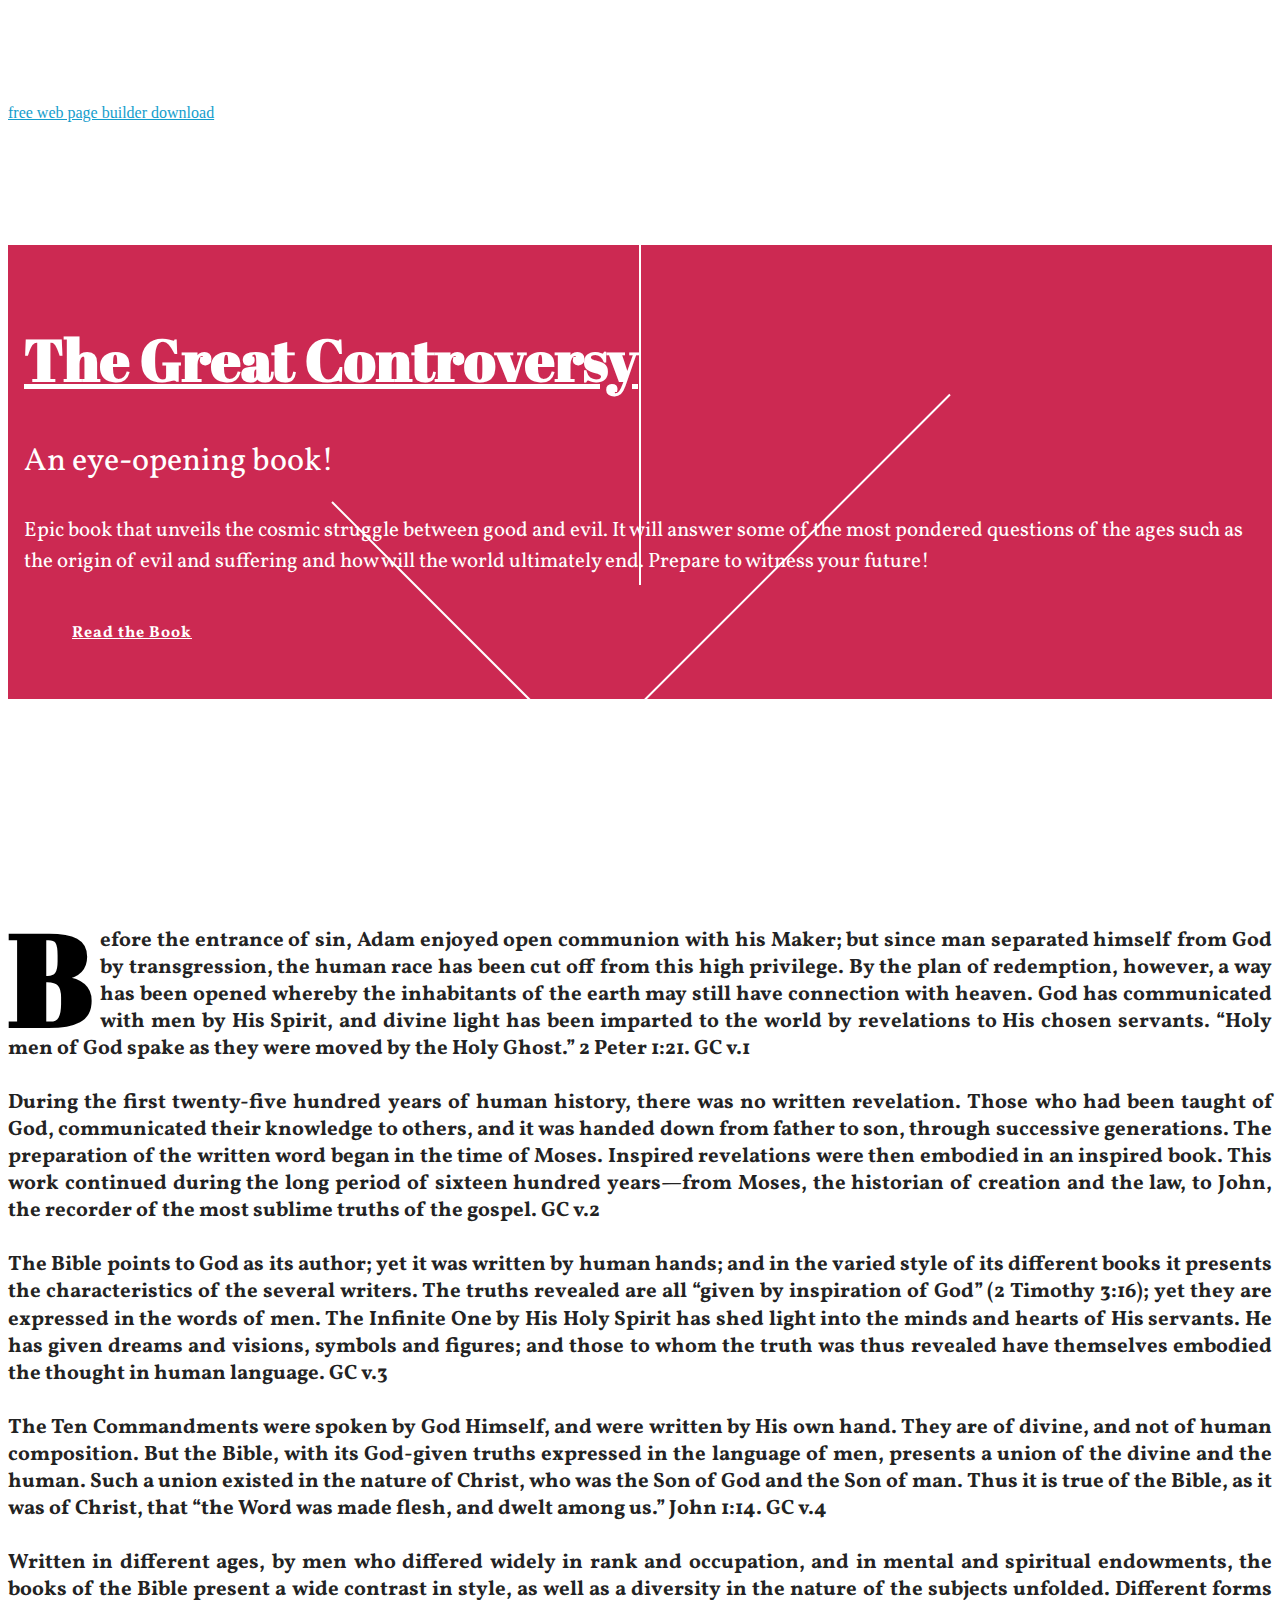
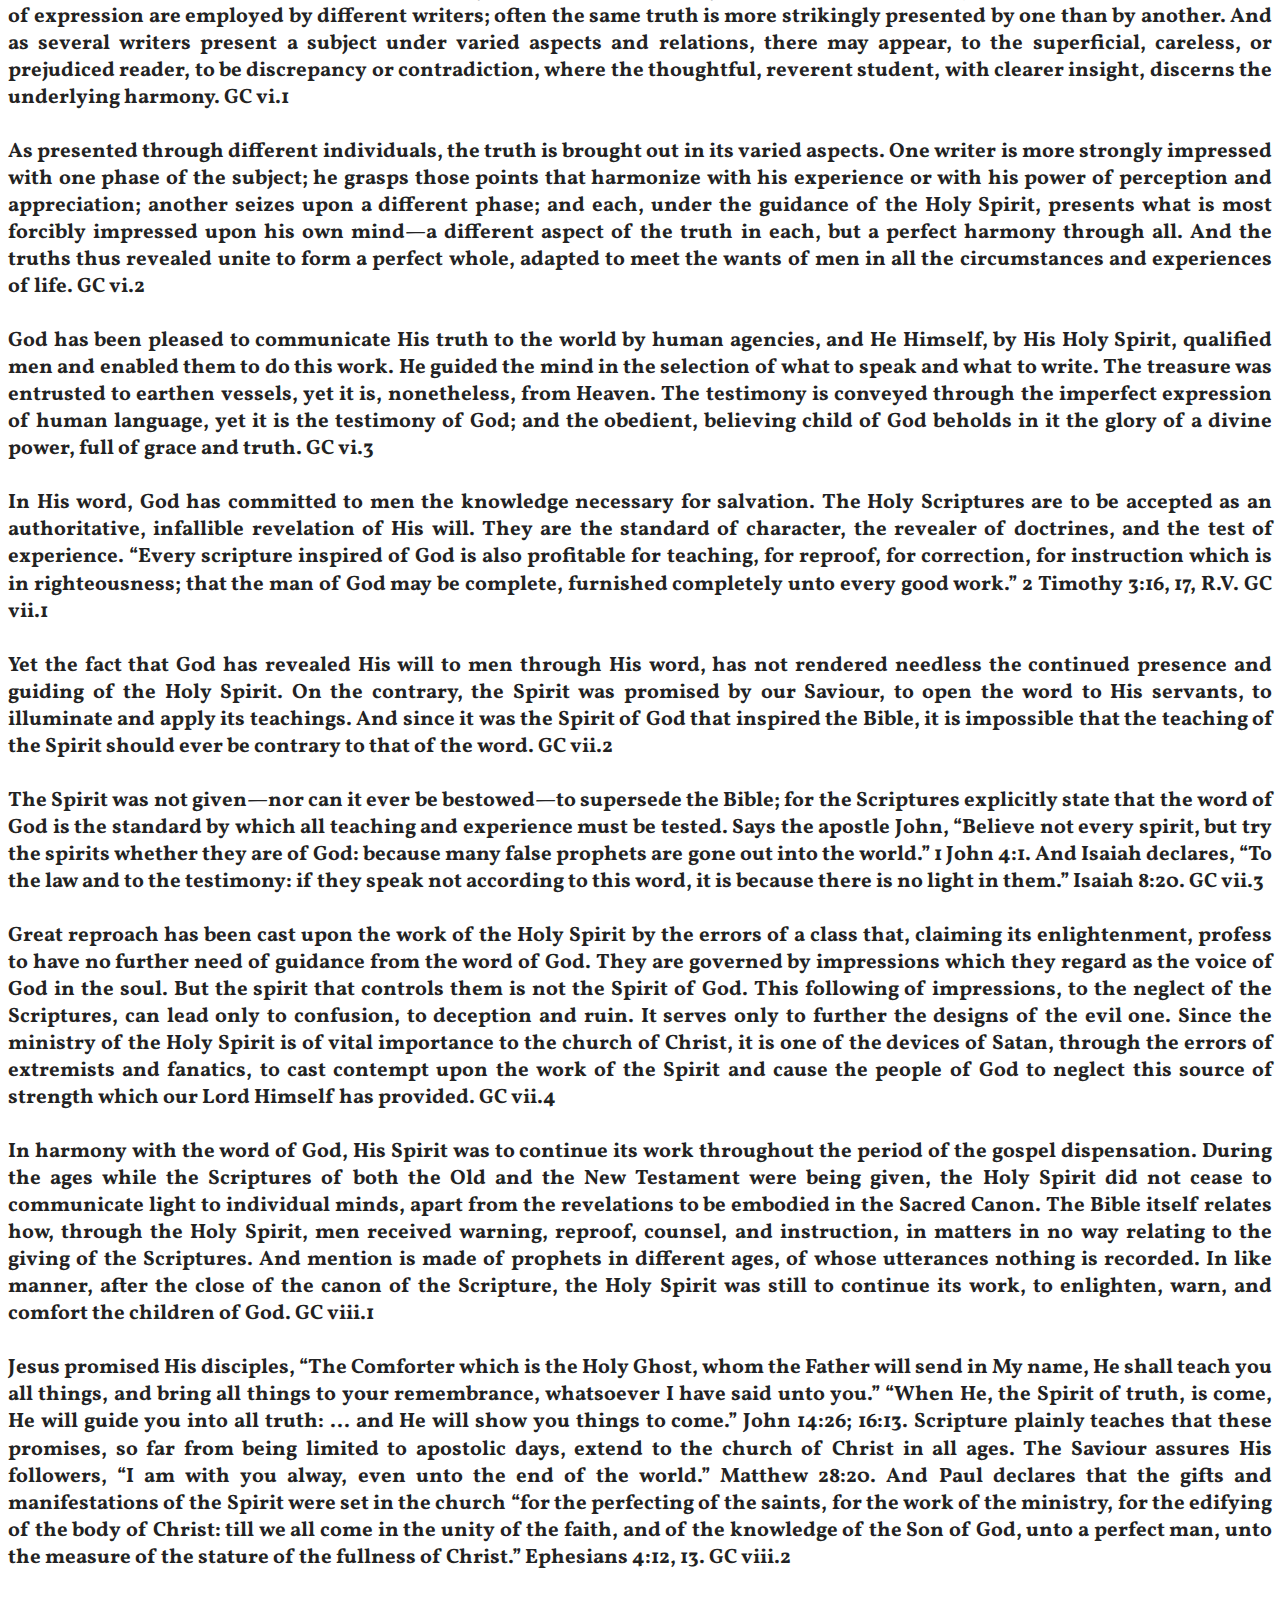
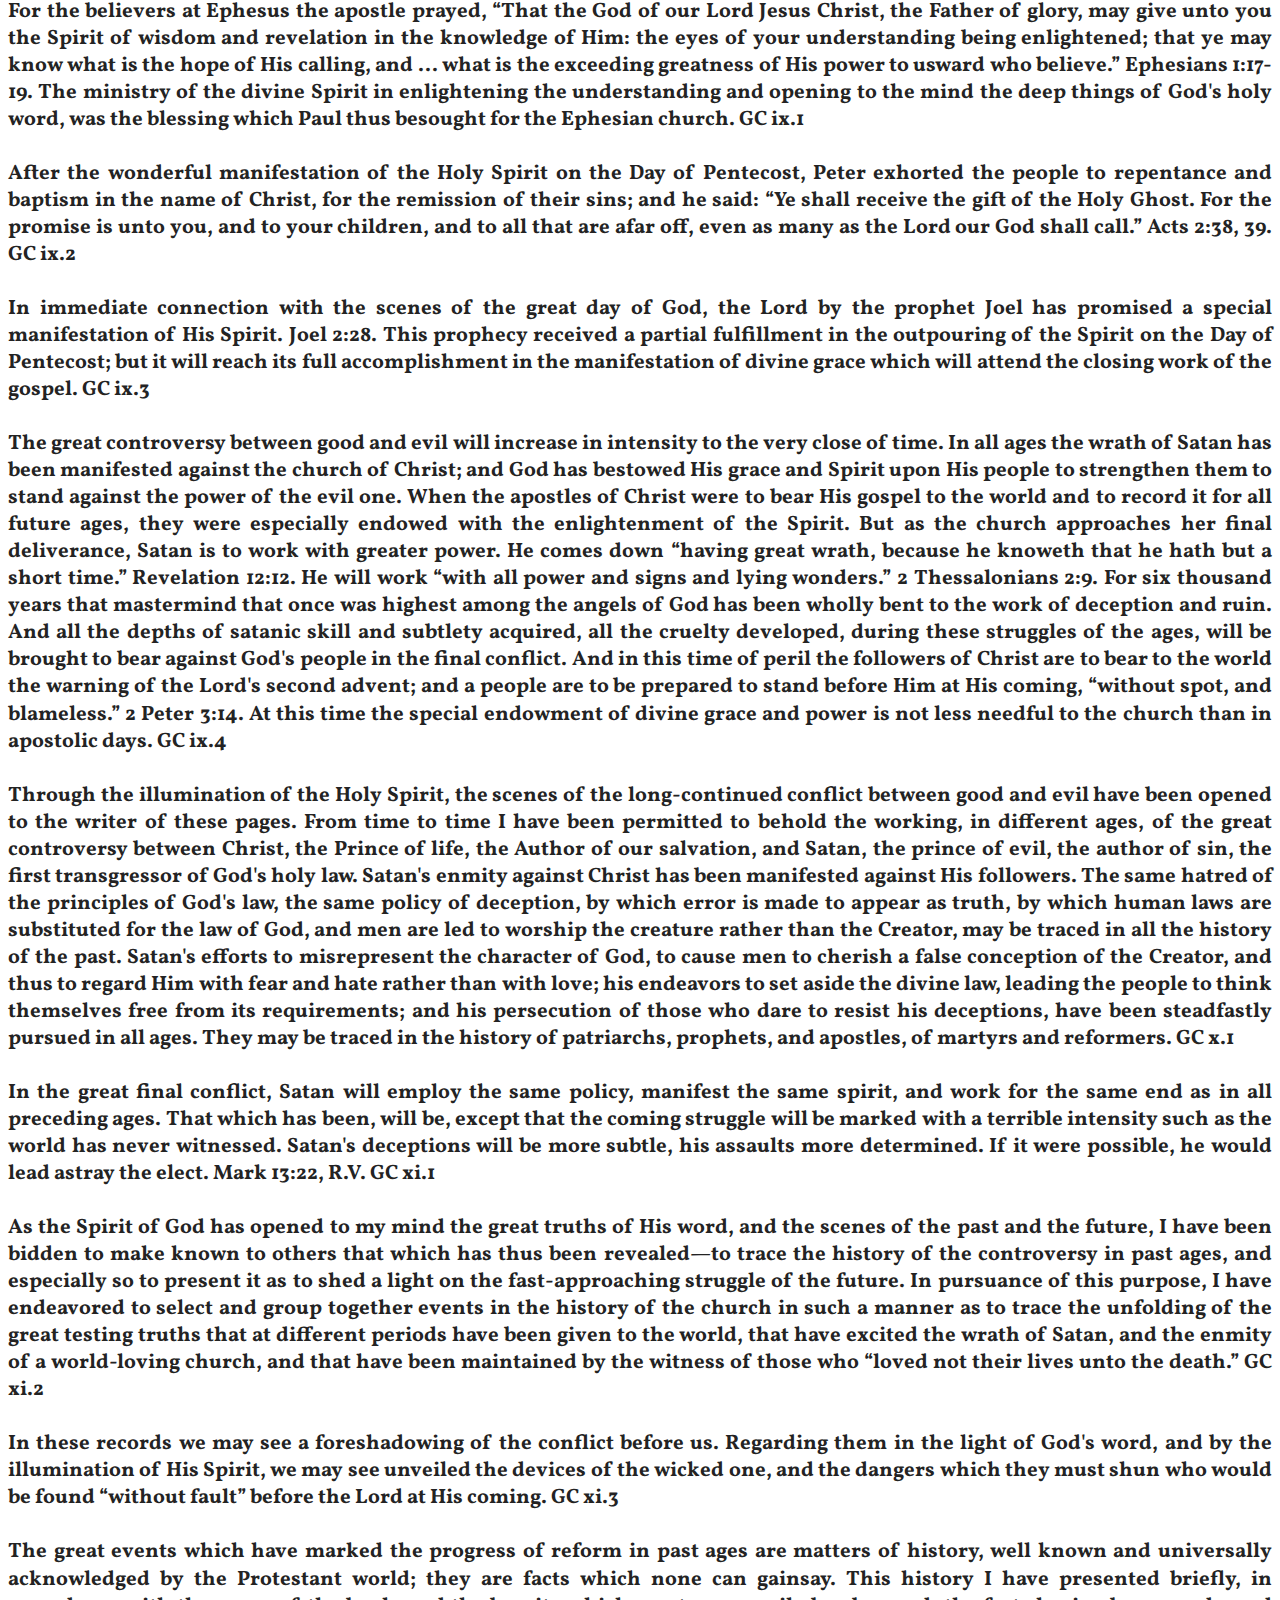
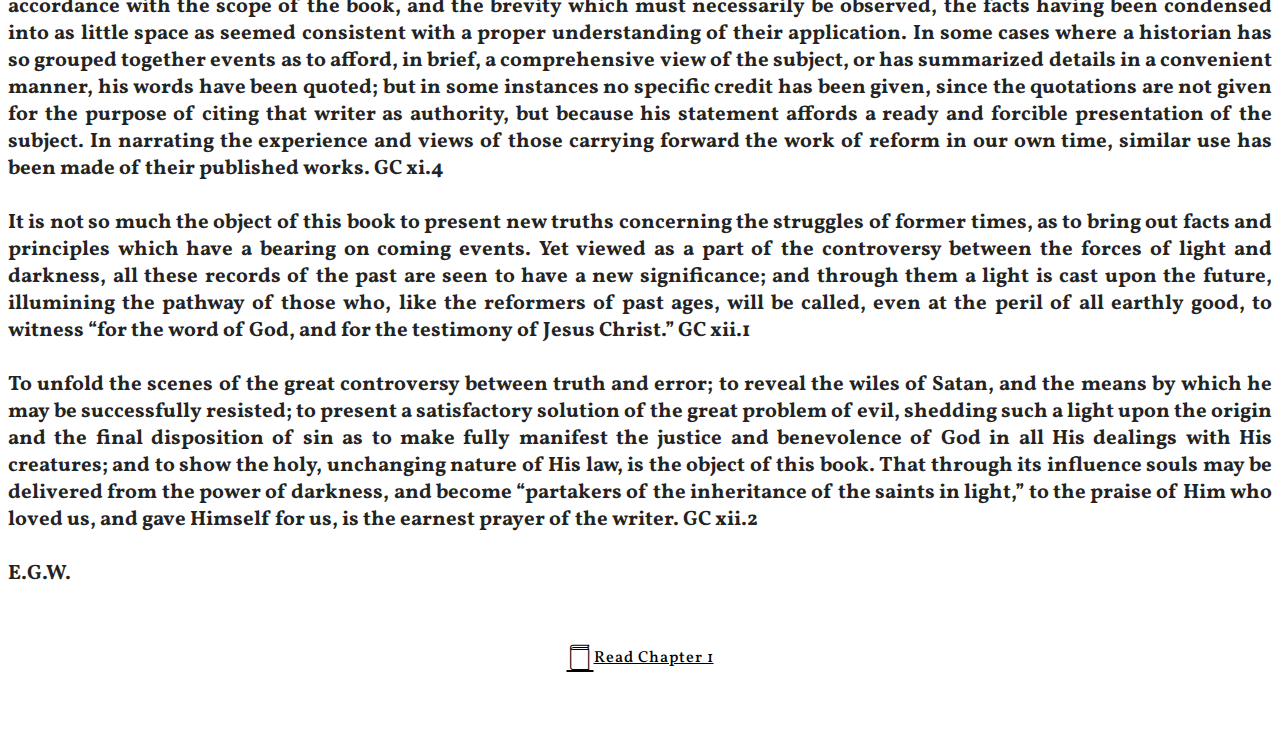
==== commit 49c74d1c: "create github pages" ====
--- a/index.html
+++ b/index.html
@@ -9,14 +9,15 @@
   <link rel="shortcut icon" href="assets/images/logo2.png" type="image/x-icon">
   <meta name="description" content="">
   <title>The Great Controversy Book</title>
+  <link rel="stylesheet" href="assets/icon54-v3/style.css">
   <link rel="stylesheet" href="assets/web/assets/mobirise-icons/mobirise-icons.css">
   <link rel="stylesheet" href="assets/tether/tether.min.css">
   <link rel="stylesheet" href="assets/soundcloud-plugin/style.css">
   <link rel="stylesheet" href="assets/bootstrap/css/bootstrap.min.css">
   <link rel="stylesheet" href="assets/bootstrap/css/bootstrap-grid.min.css">
   <link rel="stylesheet" href="assets/bootstrap/css/bootstrap-reboot.min.css">
+  <link rel="stylesheet" href="assets/dropdown/css/style.css">
   <link rel="stylesheet" href="assets/animatecss/animate.min.css">
-  <link rel="stylesheet" href="assets/dropdown/css/style.css">
   <link rel="stylesheet" href="assets/theme/css/style.css">
   <link rel="stylesheet" href="assets/mobirise/css/mbr-additional.css" type="text/css">
   
@@ -55,7 +56,7 @@
     </nav>
 </section>
 
-<section class="engine"><a href="https://mobirise.ws/e">best web building software</a></section><section class="features3 cid-qNSgCwv8xu mbr-fullscreen mbr-parallax-background" id="features3-z">
+<section class="engine"><a href="https://mobirise.ws/q">free web page builder download</a></section><section class="features3 cid-qNSgCwv8xu mbr-fullscreen mbr-parallax-background" id="features3-z">
 
     
 
@@ -67,7 +68,7 @@
                 <div class="text-content">
                     <div class="media-container-row">
                         <div class="col-md-12 ">
-                            <h2 class="mb-4 mbr-fonts-style mbr-section-title display-1">The Great Controversy</h2>
+                            <h2 class="mb-4 mbr-fonts-style mbr-section-title display-1"><a href="page2.html" class="text-white">The Great Controversy</a></h2>
                             <h3 class="mbr-section-subtitle mbr-fonts-style mb-4 display-5">An eye-opening book!</h3>
                             <p class="mb-4 mbr-fonts-style display-7">Epic book that unveils the cosmic struggle between good and evil. It will answer some of the most pondered questions of the ages such as the origin of evil and suffering and how will the world ultimately end. Prepare to witness your future!<br></p>
                             <div class="mbr-section-btn"><a class="btn btn-md btn-white-outline btn-bgr display-4" href="page2.html"><strong>Read the Book</strong></a></div>
@@ -100,16 +101,29 @@
     </div>
 </section>
 
+<section class="mbr-section info4 cid-qNV6Jq32XT" id="info4-19">
+
+    
+
+    
+    <div class="container">
+        <div class="justify-content-center row">
+            <div class="media-container-column title col-12 col-md-10">
+                
+                
+                
+                <div class="mbr-section-btn align-center py-4"><a class="btn btn-black-outline display-4" href="6-Huss-and-Jerome.html"><span class="icon54-v3-book-2 mbr-iconfont mbr-iconfont-btn"></span>Read Chapter 1</a></div></div></div></div></section>
+
 
   <script src="assets/web/assets/jquery/jquery.min.js"></script>
+  <script src="assets/tether/tether.min.js"></script>
   <script src="assets/popper/popper.min.js"></script>
-  <script src="assets/tether/tether.min.js"></script>
   <script src="assets/bootstrap/js/bootstrap.min.js"></script>
   <script src="assets/smoothscroll/smooth-scroll.js"></script>
-  <script src="assets/touchswipe/jquery.touch-swipe.min.js"></script>
+  <script src="assets/dropdown/js/script.min.js"></script>
   <script src="assets/viewportchecker/jquery.viewportchecker.js"></script>
   <script src="assets/parallax/jarallax.min.js"></script>
-  <script src="assets/dropdown/js/script.min.js"></script>
+  <script src="assets/touchswipe/jquery.touch-swipe.min.js"></script>
   <script src="assets/theme/js/script.js"></script>
   
   
--- a/assets/icon54-v3/style.css
+++ b/assets/icon54-v3/style.css
@@ -0,0 +1,2754 @@
+@font-face {
+    font-family: 'icon54-v3';
+    src: url('fonts/icon54-v3.eot?sdg2ct');
+    src: url('fonts/icon54-v3.eot?sdg2ct#iefix') format('embedded-opentype'),
+        url('fonts/icon54-v3.ttf?sdg2ct') format('truetype'),
+        url('fonts/icon54-v3.woff?sdg2ct') format('woff'),
+        url('fonts/icon54-v3.svg?sdg2ct#icon54-v3') format('svg');
+    font-weight: normal;
+    font-style: normal;
+}
+
+[class^='icon54-v3-'],
+[class*=' icon54-v3-'] {
+    /* use !important to prevent issues with browser extensions that change fonts */
+    font-family: 'icon54-v3' !important;
+    speak: none;
+    font-style: normal;
+    font-weight: normal;
+    font-variant: normal;
+    text-transform: none;
+    line-height: 1;
+
+    /* Better Font Rendering =========== */
+    -webkit-font-smoothing: antialiased;
+    -moz-osx-font-smoothing: grayscale;
+}
+
+.icon54-v3-abacus::before {
+    content: '\e900';
+}
+.icon54-v3-abut-1::before {
+    content: '\e901';
+}
+.icon54-v3-abut-2::before {
+    content: '\e902';
+}
+.icon54-v3-abut-3::before {
+    content: '\e903';
+}
+.icon54-v3-across::before {
+    content: '\e904';
+}
+.icon54-v3-actinometer::before {
+    content: '\e905';
+}
+.icon54-v3-acupuncture::before {
+    content: '\e906';
+}
+.icon54-v3-add-book::before {
+    content: '\e907';
+}
+.icon54-v3-add-box::before {
+    content: '\e908';
+}
+.icon54-v3-add-database::before {
+    content: '\e909';
+}
+.icon54-v3-add-delivery::before {
+    content: '\e90a';
+}
+.icon54-v3-add-drive::before {
+    content: '\e90b';
+}
+.icon54-v3-add-key-tag::before {
+    content: '\e90c';
+}
+.icon54-v3-add-seo-tag::before {
+    content: '\e90d';
+}
+.icon54-v3-add-server::before {
+    content: '\e90e';
+}
+.icon54-v3-air-balloon::before {
+    content: '\e90f';
+}
+.icon54-v3-alien::before {
+    content: '\e910';
+}
+.icon54-v3-alphabet-book::before {
+    content: '\e911';
+}
+.icon54-v3-alt-1::before {
+    content: '\e912';
+}
+.icon54-v3-alt-2::before {
+    content: '\e913';
+}
+.icon54-v3-alt-3::before {
+    content: '\e914';
+}
+.icon54-v3-android-smartphone::before {
+    content: '\e915';
+}
+.icon54-v3-android-tablet::before {
+    content: '\e916';
+}
+.icon54-v3-angle-ruler::before {
+    content: '\e917';
+}
+.icon54-v3-apart::before {
+    content: '\e918';
+}
+.icon54-v3-apple::before {
+    content: '\e919';
+}
+.icon54-v3-aquarius-1::before {
+    content: '\e91a';
+}
+.icon54-v3-aquarius-2::before {
+    content: '\e91b';
+}
+.icon54-v3-archive-file::before {
+    content: '\e91c';
+}
+.icon54-v3-archive-folder::before {
+    content: '\e91d';
+}
+.icon54-v3-archive-folders::before {
+    content: '\e91e';
+}
+.icon54-v3-archive-letter::before {
+    content: '\e91f';
+}
+.icon54-v3-archive-picture::before {
+    content: '\e920';
+}
+.icon54-v3-archive-video::before {
+    content: '\e921';
+}
+.icon54-v3-archive::before {
+    content: '\e922';
+}
+.icon54-v3-aries-1::before {
+    content: '\e923';
+}
+.icon54-v3-aries-2::before {
+    content: '\e924';
+}
+.icon54-v3-arrow::before {
+    content: '\e925';
+}
+.icon54-v3-aspect-ratio::before {
+    content: '\e926';
+}
+.icon54-v3-at-at-walker::before {
+    content: '\e927';
+}
+.icon54-v3-at-op-walker::before {
+    content: '\e928';
+}
+.icon54-v3-baby-chair::before {
+    content: '\e929';
+}
+.icon54-v3-baby-cutlery::before {
+    content: '\e92a';
+}
+.icon54-v3-baby-face-1::before {
+    content: '\e92b';
+}
+.icon54-v3-baby-face-2::before {
+    content: '\e92c';
+}
+.icon54-v3-baby-food::before {
+    content: '\e92d';
+}
+.icon54-v3-baby-grow::before {
+    content: '\e92e';
+}
+.icon54-v3-baby-monitor::before {
+    content: '\e92f';
+}
+.icon54-v3-baby-toy-1::before {
+    content: '\e930';
+}
+.icon54-v3-baby-toy-2::before {
+    content: '\e931';
+}
+.icon54-v3-baby-toy-3::before {
+    content: '\e932';
+}
+.icon54-v3-baby::before {
+    content: '\e933';
+}
+.icon54-v3-back-1::before {
+    content: '\e934';
+}
+.icon54-v3-back-2::before {
+    content: '\e935';
+}
+.icon54-v3-back-3::before {
+    content: '\e936';
+}
+.icon54-v3-backspace-1::before {
+    content: '\e937';
+}
+.icon54-v3-backspace-2::before {
+    content: '\e938';
+}
+.icon54-v3-ball::before {
+    content: '\e939';
+}
+.icon54-v3-balloons::before {
+    content: '\e93a';
+}
+.icon54-v3-bamboo::before {
+    content: '\e93b';
+}
+.icon54-v3-battle-droid::before {
+    content: '\e93c';
+}
+.icon54-v3-bb-8::before {
+    content: '\e93d';
+}
+.icon54-v3-bed-room::before {
+    content: '\e93e';
+}
+.icon54-v3-bib::before {
+    content: '\e93f';
+}
+.icon54-v3-boba-fet-starship::before {
+    content: '\e940';
+}
+.icon54-v3-boba-fet::before {
+    content: '\e941';
+}
+.icon54-v3-book-2::before {
+    content: '\e942';
+}
+.icon54-v3-book-3::before {
+    content: '\e943';
+}
+.icon54-v3-book-bitcoin::before {
+    content: '\e944';
+}
+.icon54-v3-book-cloud::before {
+    content: '\e945';
+}
+.icon54-v3-book-copyright::before {
+    content: '\e946';
+}
+.icon54-v3-book-creditcard::before {
+    content: '\e947';
+}
+.icon54-v3-book-dismiss::before {
+    content: '\e948';
+}
+.icon54-v3-book-dollar::before {
+    content: '\e949';
+}
+.icon54-v3-book-done::before {
+    content: '\e94a';
+}
+.icon54-v3-book-down::before {
+    content: '\e94b';
+}
+.icon54-v3-book-euro::before {
+    content: '\e94c';
+}
+.icon54-v3-book-no-dollar::before {
+    content: '\e94d';
+}
+.icon54-v3-book-open-1::before {
+    content: '\e94e';
+}
+.icon54-v3-book-open-2::before {
+    content: '\e94f';
+}
+.icon54-v3-book-open-3::before {
+    content: '\e950';
+}
+.icon54-v3-book-open-4::before {
+    content: '\e951';
+}
+.icon54-v3-book-open-6::before {
+    content: '\e952';
+}
+.icon54-v3-book-percent::before {
+    content: '\e953';
+}
+.icon54-v3-book-pound::before {
+    content: '\e954';
+}
+.icon54-v3-book-question::before {
+    content: '\e955';
+}
+.icon54-v3-book-remove::before {
+    content: '\e956';
+}
+.icon54-v3-book-settings::before {
+    content: '\e957';
+}
+.icon54-v3-book-shopping::before {
+    content: '\e958';
+}
+.icon54-v3-book-star::before {
+    content: '\e959';
+}
+.icon54-v3-book-up::before {
+    content: '\e95a';
+}
+.icon54-v3-book-user::before {
+    content: '\e95b';
+}
+.icon54-v3-book-warning::before {
+    content: '\e95c';
+}
+.icon54-v3-book-write::before {
+    content: '\e95d';
+}
+.icon54-v3-book::before {
+    content: '\e95e';
+}
+.icon54-v3-bookclose::before {
+    content: '\e95f';
+}
+.icon54-v3-booklet::before {
+    content: '\e960';
+}
+.icon54-v3-bookmark-1::before {
+    content: '\e961';
+}
+.icon54-v3-bookmark-2::before {
+    content: '\e962';
+}
+.icon54-v3-bookmark-open::before {
+    content: '\e963';
+}
+.icon54-v3-bookopen-5::before {
+    content: '\e964';
+}
+.icon54-v3-books::before {
+    content: '\e965';
+}
+.icon54-v3-bos-pallet::before {
+    content: '\e966';
+}
+.icon54-v3-bottled-message::before {
+    content: '\e967';
+}
+.icon54-v3-bouquet::before {
+    content: '\e968';
+}
+.icon54-v3-bow::before {
+    content: '\e969';
+}
+.icon54-v3-box-1::before {
+    content: '\e96a';
+}
+.icon54-v3-box-2::before {
+    content: '\e96b';
+}
+.icon54-v3-box-3::before {
+    content: '\e96c';
+}
+.icon54-v3-box-4::before {
+    content: '\e96d';
+}
+.icon54-v3-box-answer::before {
+    content: '\e96e';
+}
+.icon54-v3-box-back::before {
+    content: '\e96f';
+}
+.icon54-v3-box-deliver::before {
+    content: '\e970';
+}
+.icon54-v3-box-done::before {
+    content: '\e971';
+}
+.icon54-v3-box-down::before {
+    content: '\e972';
+}
+.icon54-v3-box-file::before {
+    content: '\e973';
+}
+.icon54-v3-box-folder::before {
+    content: '\e974';
+}
+.icon54-v3-box-folders::before {
+    content: '\e975';
+}
+.icon54-v3-box-forward::before {
+    content: '\e976';
+}
+.icon54-v3-box-home::before {
+    content: '\e977';
+}
+.icon54-v3-box-keep-dry::before {
+    content: '\e978';
+}
+.icon54-v3-box-letter::before {
+    content: '\e979';
+}
+.icon54-v3-box-picture::before {
+    content: '\e97a';
+}
+.icon54-v3-box-place::before {
+    content: '\e97b';
+}
+.icon54-v3-box-plane::before {
+    content: '\e97c';
+}
+.icon54-v3-box-quesion::before {
+    content: '\e97d';
+}
+.icon54-v3-box-security::before {
+    content: '\e97e';
+}
+.icon54-v3-box-settings::before {
+    content: '\e97f';
+}
+.icon54-v3-box-shipping::before {
+    content: '\e980';
+}
+.icon54-v3-box-shopping::before {
+    content: '\e981';
+}
+.icon54-v3-box-size::before {
+    content: '\e982';
+}
+.icon54-v3-box-time::before {
+    content: '\e983';
+}
+.icon54-v3-box-up::before {
+    content: '\e984';
+}
+.icon54-v3-box-video::before {
+    content: '\e985';
+}
+.icon54-v3-box::before {
+    content: '\e986';
+}
+.icon54-v3-breast::before {
+    content: '\e987';
+}
+.icon54-v3-brightness-down::before {
+    content: '\e988';
+}
+.icon54-v3-brightness-up::before {
+    content: '\e989';
+}
+.icon54-v3-bulb-1::before {
+    content: '\e98a';
+}
+.icon54-v3-bulb-2::before {
+    content: '\e98b';
+}
+.icon54-v3-burn-disk::before {
+    content: '\e98c';
+}
+.icon54-v3-button::before {
+    content: '\e98d';
+}
+.icon54-v3-c3-po::before {
+    content: '\e98e';
+}
+.icon54-v3-calculator::before {
+    content: '\e98f';
+}
+.icon54-v3-calendar-1::before {
+    content: '\e990';
+}
+.icon54-v3-calendar-2::before {
+    content: '\e991';
+}
+.icon54-v3-calming-tea::before {
+    content: '\e992';
+}
+.icon54-v3-camera-application::before {
+    content: '\e993';
+}
+.icon54-v3-camera-button::before {
+    content: '\e994';
+}
+.icon54-v3-camera-speach-bubble-1::before {
+    content: '\e995';
+}
+.icon54-v3-camera-speach-bubble-2::before {
+    content: '\e996';
+}
+.icon54-v3-camera-speach-bubble-3::before {
+    content: '\e997';
+}
+.icon54-v3-cancer--2::before {
+    content: '\e998';
+}
+.icon54-v3-cancer-1::before {
+    content: '\e999';
+}
+.icon54-v3-candle::before {
+    content: '\e99a';
+}
+.icon54-v3-candlestick::before {
+    content: '\e99b';
+}
+.icon54-v3-canteen::before {
+    content: '\e99c';
+}
+.icon54-v3-capricorn-1::before {
+    content: '\e99d';
+}
+.icon54-v3-capricorn-2::before {
+    content: '\e99e';
+}
+.icon54-v3-caps-lock::before {
+    content: '\e99f';
+}
+.icon54-v3-car-seat::before {
+    content: '\e9a0';
+}
+.icon54-v3-cary-box::before {
+    content: '\e9a1';
+}
+.icon54-v3-chandelier::before {
+    content: '\e9a2';
+}
+.icon54-v3-change::before {
+    content: '\e9a3';
+}
+.icon54-v3-choco-strawberry::before {
+    content: '\e9a4';
+}
+.icon54-v3-chocolate-box::before {
+    content: '\e9a5';
+}
+.icon54-v3-cigar::before {
+    content: '\e9a6';
+}
+.icon54-v3-cigarette-holder::before {
+    content: '\e9a7';
+}
+.icon54-v3-clip::before {
+    content: '\e9a8';
+}
+.icon54-v3-clipboard-write::before {
+    content: '\e9a9';
+}
+.icon54-v3-clipboard::before {
+    content: '\e9aa';
+}
+.icon54-v3-cloud-database::before {
+    content: '\e9ab';
+}
+.icon54-v3-cloud-drive::before {
+    content: '\e9ac';
+}
+.icon54-v3-cloud-server-1::before {
+    content: '\e9ad';
+}
+.icon54-v3-cloud-server-2::before {
+    content: '\e9ae';
+}
+.icon54-v3-coffee-grinder::before {
+    content: '\e9af';
+}
+.icon54-v3-comand-1::before {
+    content: '\e9b0';
+}
+.icon54-v3-command-2::before {
+    content: '\e9b1';
+}
+.icon54-v3-command-3::before {
+    content: '\e9b2';
+}
+.icon54-v3-computer-1::before {
+    content: '\e9b3';
+}
+.icon54-v3-computer-2::before {
+    content: '\e9b4';
+}
+.icon54-v3-computer-camera::before {
+    content: '\e9b5';
+}
+.icon54-v3-computer-connection::before {
+    content: '\e9b6';
+}
+.icon54-v3-computer-connections::before {
+    content: '\e9b7';
+}
+.icon54-v3-computer-database::before {
+    content: '\e9b8';
+}
+.icon54-v3-computer-sync::before {
+    content: '\e9b9';
+}
+.icon54-v3-connect-computer::before {
+    content: '\e9ba';
+}
+.icon54-v3-connected-folder::before {
+    content: '\e9bb';
+}
+.icon54-v3-connected-home::before {
+    content: '\e9bc';
+}
+.icon54-v3-constellation::before {
+    content: '\e9bd';
+}
+.icon54-v3-contact-booklet::before {
+    content: '\e9be';
+}
+.icon54-v3-contact-note-book::before {
+    content: '\e9bf';
+}
+.icon54-v3-container-lifter::before {
+    content: '\e9c0';
+}
+.icon54-v3-control::before {
+    content: '\e9c1';
+}
+.icon54-v3-cookbook::before {
+    content: '\e9c2';
+}
+.icon54-v3-cooler::before {
+    content: '\e9c3';
+}
+.icon54-v3-corrector::before {
+    content: '\e9c4';
+}
+.icon54-v3-cotton-buds::before {
+    content: '\e9c5';
+}
+.icon54-v3-cpu-2::before {
+    content: '\e9c6';
+}
+.icon54-v3-cpu-4::before {
+    content: '\e9c7';
+}
+.icon54-v3-cpu-6::before {
+    content: '\e9c8';
+}
+.icon54-v3-cpu-8::before {
+    content: '\e9c9';
+}
+.icon54-v3-cpu-32::before {
+    content: '\e9ca';
+}
+.icon54-v3-cpu-64::before {
+    content: '\e9cb';
+}
+.icon54-v3-cpu-done::before {
+    content: '\e9cc';
+}
+.icon54-v3-cpu-ekg::before {
+    content: '\e9cd';
+}
+.icon54-v3-cpu-flash::before {
+    content: '\e9ce';
+}
+.icon54-v3-cpu-protection::before {
+    content: '\e9cf';
+}
+.icon54-v3-cpu-setings::before {
+    content: '\e9d0';
+}
+.icon54-v3-cpu-warning::before {
+    content: '\e9d1';
+}
+.icon54-v3-cpu::before {
+    content: '\e9d2';
+}
+.icon54-v3-crib::before {
+    content: '\e9d3';
+}
+.icon54-v3-crying-baby-1::before {
+    content: '\e9d4';
+}
+.icon54-v3-crying-baby-2::before {
+    content: '\e9d5';
+}
+.icon54-v3-cuckoo-clock::before {
+    content: '\e9d6';
+}
+.icon54-v3-cucumber::before {
+    content: '\e9d7';
+}
+.icon54-v3-cutlery-booklet::before {
+    content: '\e9d8';
+}
+.icon54-v3-darth-vader::before {
+    content: '\e9d9';
+}
+.icon54-v3-database-at::before {
+    content: '\e9da';
+}
+.icon54-v3-database-connection::before {
+    content: '\e9db';
+}
+.icon54-v3-database-connections::before {
+    content: '\e9dc';
+}
+.icon54-v3-database-done::before {
+    content: '\e9dd';
+}
+.icon54-v3-database-down::before {
+    content: '\e9de';
+}
+.icon54-v3-database-download::before {
+    content: '\e9df';
+}
+.icon54-v3-database-gaming::before {
+    content: '\e9e0';
+}
+.icon54-v3-database-hand::before {
+    content: '\e9e1';
+}
+.icon54-v3-database-heart::before {
+    content: '\e9e2';
+}
+.icon54-v3-database-home-sync::before {
+    content: '\e9e3';
+}
+.icon54-v3-database-key::before {
+    content: '\e9e4';
+}
+.icon54-v3-database-percentage::before {
+    content: '\e9e5';
+}
+.icon54-v3-database-place::before {
+    content: '\e9e6';
+}
+.icon54-v3-database-preferences::before {
+    content: '\e9e7';
+}
+.icon54-v3-database-question::before {
+    content: '\e9e8';
+}
+.icon54-v3-database-settings::before {
+    content: '\e9e9';
+}
+.icon54-v3-database-shopping::before {
+    content: '\e9ea';
+}
+.icon54-v3-database-sleep::before {
+    content: '\e9eb';
+}
+.icon54-v3-database-space::before {
+    content: '\e9ec';
+}
+.icon54-v3-database-sync::before {
+    content: '\e9ed';
+}
+.icon54-v3-database-up::before {
+    content: '\e9ee';
+}
+.icon54-v3-database-upload::before {
+    content: '\e9ef';
+}
+.icon54-v3-database-warning::before {
+    content: '\e9f0';
+}
+.icon54-v3-delete-book::before {
+    content: '\e9f1';
+}
+.icon54-v3-delete-box::before {
+    content: '\e9f2';
+}
+.icon54-v3-delete-cpu::before {
+    content: '\e9f3';
+}
+.icon54-v3-delete-database::before {
+    content: '\e9f4';
+}
+.icon54-v3-delete-delivery::before {
+    content: '\e9f5';
+}
+.icon54-v3-delete-drive::before {
+    content: '\e9f6';
+}
+.icon54-v3-delete-key-tag::before {
+    content: '\e9f7';
+}
+.icon54-v3-delete-seo-tag::before {
+    content: '\e9f8';
+}
+.icon54-v3-delete-server::before {
+    content: '\e9f9';
+}
+.icon54-v3-delete::before {
+    content: '\e9fa';
+}
+.icon54-v3-delivery-answer::before {
+    content: '\e9fb';
+}
+.icon54-v3-delivery-back::before {
+    content: '\e9fc';
+}
+.icon54-v3-delivery-forward::before {
+    content: '\e9fd';
+}
+.icon54-v3-delivery-pay::before {
+    content: '\e9fe';
+}
+.icon54-v3-delivery-question::before {
+    content: '\e9ff';
+}
+.icon54-v3-delivery::before {
+    content: '\ea00';
+}
+.icon54-v3-desk::before {
+    content: '\ea01';
+}
+.icon54-v3-desktop-computer-2::before {
+    content: '\ea02';
+}
+.icon54-v3-desktop-computer::before {
+    content: '\ea03';
+}
+.icon54-v3-deth-star-exploded::before {
+    content: '\ea04';
+}
+.icon54-v3-deth-star::before {
+    content: '\ea05';
+}
+.icon54-v3-diaper::before {
+    content: '\ea06';
+}
+.icon54-v3-diet::before {
+    content: '\ea07';
+}
+.icon54-v3-diploma-1::before {
+    content: '\ea08';
+}
+.icon54-v3-diploma-2::before {
+    content: '\ea09';
+}
+.icon54-v3-diploma-3::before {
+    content: '\ea0a';
+}
+.icon54-v3-disable-camera-1::before {
+    content: '\ea0b';
+}
+.icon54-v3-disable-camera-2::before {
+    content: '\ea0c';
+}
+.icon54-v3-disk-booklet::before {
+    content: '\ea0d';
+}
+.icon54-v3-disk-drive::before {
+    content: '\ea0e';
+}
+.icon54-v3-disk::before {
+    content: '\ea0f';
+}
+.icon54-v3-dismiss-box::before {
+    content: '\ea10';
+}
+.icon54-v3-dismiss-database::before {
+    content: '\ea11';
+}
+.icon54-v3-dismiss-drive::before {
+    content: '\ea12';
+}
+.icon54-v3-dismiss-key-tag::before {
+    content: '\ea13';
+}
+.icon54-v3-dismiss-seo-tag::before {
+    content: '\ea14';
+}
+.icon54-v3-dismiss-server::before {
+    content: '\ea15';
+}
+.icon54-v3-diverge-1::before {
+    content: '\ea16';
+}
+.icon54-v3-diverge-2::before {
+    content: '\ea17';
+}
+.icon54-v3-diverge-3::before {
+    content: '\ea18';
+}
+.icon54-v3-dollarbooklet::before {
+    content: '\ea19';
+}
+.icon54-v3-done-delivery::before {
+    content: '\ea1a';
+}
+.icon54-v3-dont-disturb::before {
+    content: '\ea1b';
+}
+.icon54-v3-dossier::before {
+    content: '\ea1c';
+}
+.icon54-v3-dossiers-1::before {
+    content: '\ea1d';
+}
+.icon54-v3-dossiers-2::before {
+    content: '\ea1e';
+}
+.icon54-v3-double-loop::before {
+    content: '\ea1f';
+}
+.icon54-v3-double-rotate-1::before {
+    content: '\ea20';
+}
+.icon54-v3-double-rotate-2::before {
+    content: '\ea21';
+}
+.icon54-v3-down::before {
+    content: '\ea22';
+}
+.icon54-v3-download::before {
+    content: '\ea23';
+}
+.icon54-v3-drawing-class::before {
+    content: '\ea24';
+}
+.icon54-v3-drie-settings::before {
+    content: '\ea25';
+}
+.icon54-v3-drive-1::before {
+    content: '\ea26';
+}
+.icon54-v3-drive-2::before {
+    content: '\ea27';
+}
+.icon54-v3-drive-done::before {
+    content: '\ea28';
+}
+.icon54-v3-drive-down::before {
+    content: '\ea29';
+}
+.icon54-v3-drive-flash::before {
+    content: '\ea2a';
+}
+.icon54-v3-drive-question::before {
+    content: '\ea2b';
+}
+.icon54-v3-drive-time::before {
+    content: '\ea2c';
+}
+.icon54-v3-drive-upl::before {
+    content: '\ea2d';
+}
+.icon54-v3-drive-warning::before {
+    content: '\ea2e';
+}
+.icon54-v3-earth::before {
+    content: '\ea2f';
+}
+.icon54-v3-eco-book::before {
+    content: '\ea30';
+}
+.icon54-v3-eco-booklet::before {
+    content: '\ea31';
+}
+.icon54-v3-educational-aids-1::before {
+    content: '\ea32';
+}
+.icon54-v3-educational-aids-2::before {
+    content: '\ea33';
+}
+.icon54-v3-educational-aids-3::before {
+    content: '\ea34';
+}
+.icon54-v3-empty-box::before {
+    content: '\ea35';
+}
+.icon54-v3-enable-camera-1::before {
+    content: '\ea36';
+}
+.icon54-v3-enable-camera-2::before {
+    content: '\ea37';
+}
+.icon54-v3-end::before {
+    content: '\ea38';
+}
+.icon54-v3-enlarge::before {
+    content: '\ea39';
+}
+.icon54-v3-enter-1::before {
+    content: '\ea3a';
+}
+.icon54-v3-enter-2::before {
+    content: '\ea3b';
+}
+.icon54-v3-escape::before {
+    content: '\ea3c';
+}
+.icon54-v3-export::before {
+    content: '\ea3d';
+}
+.icon54-v3-expot-2::before {
+    content: '\ea3e';
+}
+.icon54-v3-eye-shadow::before {
+    content: '\ea3f';
+}
+.icon54-v3-eyebrow-tweezers::before {
+    content: '\ea40';
+}
+.icon54-v3-feeding-botle-2::before {
+    content: '\ea41';
+}
+.icon54-v3-feeding-bottle-1::before {
+    content: '\ea42';
+}
+.icon54-v3-files::before {
+    content: '\ea43';
+}
+.icon54-v3-first-day::before {
+    content: '\ea44';
+}
+.icon54-v3-floating-candle::before {
+    content: '\ea45';
+}
+.icon54-v3-flying-rocket::before {
+    content: '\ea46';
+}
+.icon54-v3-foot-spa-bucket::before {
+    content: '\ea47';
+}
+.icon54-v3-fork-lift::before {
+    content: '\ea48';
+}
+.icon54-v3-form-toy::before {
+    content: '\ea49';
+}
+.icon54-v3-forward-1::before {
+    content: '\ea4a';
+}
+.icon54-v3-forward-2::before {
+    content: '\ea4b';
+}
+.icon54-v3-forward-3::before {
+    content: '\ea4c';
+}
+.icon54-v3-forward-4::before {
+    content: '\ea4d';
+}
+.icon54-v3-fragile-box::before {
+    content: '\ea4e';
+}
+.icon54-v3-function::before {
+    content: '\ea4f';
+}
+.icon54-v3-g--vbbvbvb::before {
+    content: '\ea50';
+}
+.icon54-v3-galactucal-empire::before {
+    content: '\ea51';
+}
+.icon54-v3-galaxy::before {
+    content: '\ea52';
+}
+.icon54-v3-gaming-server::before {
+    content: '\ea53';
+}
+.icon54-v3-gemini-1::before {
+    content: '\ea54';
+}
+.icon54-v3-gemini-2::before {
+    content: '\ea55';
+}
+.icon54-v3-general-grievous::before {
+    content: '\ea56';
+}
+.icon54-v3-gift::before {
+    content: '\ea57';
+}
+.icon54-v3-global-box::before {
+    content: '\ea58';
+}
+.icon54-v3-global-databaase::before {
+    content: '\ea59';
+}
+.icon54-v3-global-delivery::before {
+    content: '\ea5a';
+}
+.icon54-v3-global-folder::before {
+    content: '\ea5b';
+}
+.icon54-v3-global-key-tag::before {
+    content: '\ea5c';
+}
+.icon54-v3-global-seo-tag::before {
+    content: '\ea5d';
+}
+.icon54-v3-global-seo::before {
+    content: '\ea5e';
+}
+.icon54-v3-global-server-sync::before {
+    content: '\ea5f';
+}
+.icon54-v3-global-server::before {
+    content: '\ea60';
+}
+.icon54-v3-globe::before {
+    content: '\ea61';
+}
+.icon54-v3-graduation-hat::before {
+    content: '\ea62';
+}
+.icon54-v3-gramophone::before {
+    content: '\ea63';
+}
+.icon54-v3-grandfather-clock::before {
+    content: '\ea64';
+}
+.icon54-v3-hair-care::before {
+    content: '\ea65';
+}
+.icon54-v3-hair-dryer::before {
+    content: '\ea66';
+}
+.icon54-v3-hand-cargo::before {
+    content: '\ea67';
+}
+.icon54-v3-hat-stand::before {
+    content: '\ea68';
+}
+.icon54-v3-hdd-1::before {
+    content: '\ea69';
+}
+.icon54-v3-hdd-2::before {
+    content: '\ea6a';
+}
+.icon54-v3-hdd-3::before {
+    content: '\ea6b';
+}
+.icon54-v3-heart-1::before {
+    content: '\ea6c';
+}
+.icon54-v3-heart-2::before {
+    content: '\ea6d';
+}
+.icon54-v3-heart-3::before {
+    content: '\ea6e';
+}
+.icon54-v3-heart-4::before {
+    content: '\ea6f';
+}
+.icon54-v3-heart-5::before {
+    content: '\ea70';
+}
+.icon54-v3-heart-6::before {
+    content: '\ea71';
+}
+.icon54-v3-heart-book::before {
+    content: '\ea72';
+}
+.icon54-v3-heart-key::before {
+    content: '\ea73';
+}
+.icon54-v3-home-copy::before {
+    content: '\ea74';
+}
+.icon54-v3-home-database::before {
+    content: '\ea75';
+}
+.icon54-v3-home::before {
+    content: '\ea76';
+}
+.icon54-v3-horseshoe::before {
+    content: '\ea77';
+}
+.icon54-v3-hot-romance::before {
+    content: '\ea78';
+}
+.icon54-v3-house-key::before {
+    content: '\ea79';
+}
+.icon54-v3-import-2::before {
+    content: '\ea7a';
+}
+.icon54-v3-import::before {
+    content: '\ea7b';
+}
+.icon54-v3-incense-1::before {
+    content: '\ea7c';
+}
+.icon54-v3-incense-2::before {
+    content: '\ea7d';
+}
+.icon54-v3-infinite::before {
+    content: '\ea7e';
+}
+.icon54-v3-ipad::before {
+    content: '\ea7f';
+}
+.icon54-v3-iphone::before {
+    content: '\ea80';
+}
+.icon54-v3-ipod-shuffle::before {
+    content: '\ea81';
+}
+.icon54-v3-ipod::before {
+    content: '\ea82';
+}
+.icon54-v3-jar-jar-binks::before {
+    content: '\ea83';
+}
+.icon54-v3-jawa-sandcrawler::before {
+    content: '\ea84';
+}
+.icon54-v3-jeans-button::before {
+    content: '\ea85';
+}
+.icon54-v3-jedi-order::before {
+    content: '\ea86';
+}
+.icon54-v3-jupiter::before {
+    content: '\ea87';
+}
+.icon54-v3-kerosene-lamps-1::before {
+    content: '\ea88';
+}
+.icon54-v3-kerosene-lamps-2::before {
+    content: '\ea89';
+}
+.icon54-v3-key-tag-answer::before {
+    content: '\ea8a';
+}
+.icon54-v3-key-tag-done::before {
+    content: '\ea8b';
+}
+.icon54-v3-key-tag-down::before {
+    content: '\ea8c';
+}
+.icon54-v3-key-tag-question::before {
+    content: '\ea8d';
+}
+.icon54-v3-key-tag-settings::before {
+    content: '\ea8e';
+}
+.icon54-v3-key-tag-time::before {
+    content: '\ea8f';
+}
+.icon54-v3-key-tag-up::before {
+    content: '\ea90';
+}
+.icon54-v3-key-tag::before {
+    content: '\ea91';
+}
+.icon54-v3-keyboard::before {
+    content: '\ea92';
+}
+.icon54-v3-kylo-ren::before {
+    content: '\ea93';
+}
+.icon54-v3-lace-parasol-1::before {
+    content: '\ea94';
+}
+.icon54-v3-lace-parasol-2::before {
+    content: '\ea95';
+}
+.icon54-v3-lamp::before {
+    content: '\ea96';
+}
+.icon54-v3-landing-spacecraft::before {
+    content: '\ea97';
+}
+.icon54-v3-laptop-1::before {
+    content: '\ea98';
+}
+.icon54-v3-laptop-2::before {
+    content: '\ea99';
+}
+.icon54-v3-laser-gun::before {
+    content: '\ea9a';
+}
+.icon54-v3-lecture-1::before {
+    content: '\ea9b';
+}
+.icon54-v3-lecture-2::before {
+    content: '\ea9c';
+}
+.icon54-v3-lego-toy::before {
+    content: '\ea9d';
+}
+.icon54-v3-leo-1::before {
+    content: '\ea9e';
+}
+.icon54-v3-leo-2::before {
+    content: '\ea9f';
+}
+.icon54-v3-letter::before {
+    content: '\eaa0';
+}
+.icon54-v3-libra-1::before {
+    content: '\eaa1';
+}
+.icon54-v3-libra-2::before {
+    content: '\eaa2';
+}
+.icon54-v3-light-interceptor::before {
+    content: '\eaa3';
+}
+.icon54-v3-light-saber::before {
+    content: '\eaa4';
+}
+.icon54-v3-lighters::before {
+    content: '\eaa5';
+}
+.icon54-v3-liqui-soap-1::before {
+    content: '\eaa6';
+}
+.icon54-v3-liquid-soap-2::before {
+    content: '\eaa7';
+}
+.icon54-v3-lock-book::before {
+    content: '\eaa8';
+}
+.icon54-v3-lock-box::before {
+    content: '\eaa9';
+}
+.icon54-v3-lock-database::before {
+    content: '\eaaa';
+}
+.icon54-v3-lock-server::before {
+    content: '\eaab';
+}
+.icon54-v3-loop-1::before {
+    content: '\eaac';
+}
+.icon54-v3-loop-2::before {
+    content: '\eaad';
+}
+.icon54-v3-loop-3::before {
+    content: '\eaae';
+}
+.icon54-v3-loop-4::before {
+    content: '\eaaf';
+}
+.icon54-v3-lotus::before {
+    content: '\eab0';
+}
+.icon54-v3-love-chat-1::before {
+    content: '\eab1';
+}
+.icon54-v3-love-chat-2::before {
+    content: '\eab2';
+}
+.icon54-v3-love-computer-1::before {
+    content: '\eab3';
+}
+.icon54-v3-love-computer-2::before {
+    content: '\eab4';
+}
+.icon54-v3-love-letter-1::before {
+    content: '\eab5';
+}
+.icon54-v3-love-letter-2::before {
+    content: '\eab6';
+}
+.icon54-v3-love-letter-3::before {
+    content: '\eab7';
+}
+.icon54-v3-love-message-1::before {
+    content: '\eab8';
+}
+.icon54-v3-love-message-2::before {
+    content: '\eab9';
+}
+.icon54-v3-love-place::before {
+    content: '\eaba';
+}
+.icon54-v3-love-target::before {
+    content: '\eabb';
+}
+.icon54-v3-love::before {
+    content: '\eabc';
+}
+.icon54-v3-mac-drive::before {
+    content: '\eabd';
+}
+.icon54-v3-mac::before {
+    content: '\eabe';
+}
+.icon54-v3-man-pram::before {
+    content: '\eabf';
+}
+.icon54-v3-mark-database::before {
+    content: '\eac0';
+}
+.icon54-v3-mark-server::before {
+    content: '\eac1';
+}
+.icon54-v3-mars-rover::before {
+    content: '\eac2';
+}
+.icon54-v3-mascara::before {
+    content: '\eac3';
+}
+.icon54-v3-mask::before {
+    content: '\eac4';
+}
+.icon54-v3-master-yoda::before {
+    content: '\eac5';
+}
+.icon54-v3-math-booklet::before {
+    content: '\eac6';
+}
+.icon54-v3-maximize-1::before {
+    content: '\eac7';
+}
+.icon54-v3-maximize-2::before {
+    content: '\eac8';
+}
+.icon54-v3-maximize-3::before {
+    content: '\eac9';
+}
+.icon54-v3-megaphone::before {
+    content: '\eaca';
+}
+.icon54-v3-menu::before {
+    content: '\eacb';
+}
+.icon54-v3-message-1::before {
+    content: '\eacc';
+}
+.icon54-v3-message-2::before {
+    content: '\eacd';
+}
+.icon54-v3-metal-coffee-mug::before {
+    content: '\eace';
+}
+.icon54-v3-meteorite::before {
+    content: '\eacf';
+}
+.icon54-v3-micro-sd::before {
+    content: '\ead0';
+}
+.icon54-v3-microphone::before {
+    content: '\ead1';
+}
+.icon54-v3-microscope::before {
+    content: '\ead2';
+}
+.icon54-v3-millenium-falcon::before {
+    content: '\ead3';
+}
+.icon54-v3-minimize-1::before {
+    content: '\ead4';
+}
+.icon54-v3-minimize-2::before {
+    content: '\ead5';
+}
+.icon54-v3-mirror-1::before {
+    content: '\ead6';
+}
+.icon54-v3-mirror-2::before {
+    content: '\ead7';
+}
+.icon54-v3-mirror-3::before {
+    content: '\ead8';
+}
+.icon54-v3-mirror-4::before {
+    content: '\ead9';
+}
+.icon54-v3-mirror::before {
+    content: '\eada';
+}
+.icon54-v3-monitor-1::before {
+    content: '\eadb';
+}
+.icon54-v3-monitor-2::before {
+    content: '\eadc';
+}
+.icon54-v3-monitor-3::before {
+    content: '\eadd';
+}
+.icon54-v3-monitor-4::before {
+    content: '\eade';
+}
+.icon54-v3-monitor-5::before {
+    content: '\eadf';
+}
+.icon54-v3-moon-footstep::before {
+    content: '\eae0';
+}
+.icon54-v3-moon-rover-1::before {
+    content: '\eae1';
+}
+.icon54-v3-moon-rover-2::before {
+    content: '\eae2';
+}
+.icon54-v3-moon-rover-3::before {
+    content: '\eae3';
+}
+.icon54-v3-moon::before {
+    content: '\eae4';
+}
+.icon54-v3-mortal::before {
+    content: '\eae5';
+}
+.icon54-v3-mortar::before {
+    content: '\eae6';
+}
+.icon54-v3-mouse::before {
+    content: '\eae7';
+}
+.icon54-v3-move-2::before {
+    content: '\eae8';
+}
+.icon54-v3-move-3::before {
+    content: '\eae9';
+}
+.icon54-v3-move::before {
+    content: '\eaea';
+}
+.icon54-v3-movie-tickets::before {
+    content: '\eaeb';
+}
+.icon54-v3-mute::before {
+    content: '\eaec';
+}
+.icon54-v3-nabu-figther::before {
+    content: '\eaed';
+}
+.icon54-v3-nail-file-1::before {
+    content: '\eaee';
+}
+.icon54-v3-nail-file-2::before {
+    content: '\eaef';
+}
+.icon54-v3-nail-polish-1::before {
+    content: '\eaf0';
+}
+.icon54-v3-nail-polish-2::before {
+    content: '\eaf1';
+}
+.icon54-v3-nail-scissors::before {
+    content: '\eaf2';
+}
+.icon54-v3-natural-history-1::before {
+    content: '\eaf3';
+}
+.icon54-v3-natural-history-2::before {
+    content: '\eaf4';
+}
+.icon54-v3-news::before {
+    content: '\eaf5';
+}
+.icon54-v3-note-book-1::before {
+    content: '\eaf6';
+}
+.icon54-v3-note-book-2::before {
+    content: '\eaf7';
+}
+.icon54-v3-note-book-3::before {
+    content: '\eaf8';
+}
+.icon54-v3-note-book-4::before {
+    content: '\eaf9';
+}
+.icon54-v3-note-book-marker-1::before {
+    content: '\eafa';
+}
+.icon54-v3-note-book-marker-2::before {
+    content: '\eafb';
+}
+.icon54-v3-note-book-marker-3::before {
+    content: '\eafc';
+}
+.icon54-v3-note-book-write::before {
+    content: '\eafd';
+}
+.icon54-v3-notepad-write::before {
+    content: '\eafe';
+}
+.icon54-v3-notepad::before {
+    content: '\eaff';
+}
+.icon54-v3-notes::before {
+    content: '\eb00';
+}
+.icon54-v3-numeric-lock::before {
+    content: '\eb01';
+}
+.icon54-v3-oculus::before {
+    content: '\eb02';
+}
+.icon54-v3-old-key-1::before {
+    content: '\eb03';
+}
+.icon54-v3-old-key-2::before {
+    content: '\eb04';
+}
+.icon54-v3-old-key-3::before {
+    content: '\eb05';
+}
+.icon54-v3-pacifier-1::before {
+    content: '\eb06';
+}
+.icon54-v3-pacifier-2::before {
+    content: '\eb07';
+}
+.icon54-v3-padlock-1::before {
+    content: '\eb08';
+}
+.icon54-v3-padlock-2::before {
+    content: '\eb09';
+}
+.icon54-v3-padlock::before {
+    content: '\eb0a';
+}
+.icon54-v3-page-down::before {
+    content: '\eb0b';
+}
+.icon54-v3-page-up::before {
+    content: '\eb0c';
+}
+.icon54-v3-pallet::before {
+    content: '\eb0d';
+}
+.icon54-v3-paper::before {
+    content: '\eb0e';
+}
+.icon54-v3-parabolic-antenna-1::before {
+    content: '\eb0f';
+}
+.icon54-v3-parabolic-antenna-2::before {
+    content: '\eb10';
+}
+.icon54-v3-parabolic-antenna-3::before {
+    content: '\eb11';
+}
+.icon54-v3-passport::before {
+    content: '\eb12';
+}
+.icon54-v3-pay-box::before {
+    content: '\eb13';
+}
+.icon54-v3-pay-per-click-2::before {
+    content: '\eb14';
+}
+.icon54-v3-pay-per-click::before {
+    content: '\eb15';
+}
+.icon54-v3-paying-database::before {
+    content: '\eb16';
+}
+.icon54-v3-paying-server::before {
+    content: '\eb17';
+}
+.icon54-v3-pen::before {
+    content: '\eb18';
+}
+.icon54-v3-perfume-1::before {
+    content: '\eb19';
+}
+.icon54-v3-perfume-2::before {
+    content: '\eb1a';
+}
+.icon54-v3-perfume::before {
+    content: '\eb1b';
+}
+.icon54-v3-philtre-1::before {
+    content: '\eb1c';
+}
+.icon54-v3-philtre-2::before {
+    content: '\eb1d';
+}
+.icon54-v3-phone-book::before {
+    content: '\eb1e';
+}
+.icon54-v3-phone-camera::before {
+    content: '\eb1f';
+}
+.icon54-v3-phone-cloudy::before {
+    content: '\eb20';
+}
+.icon54-v3-phone-fingerprint::before {
+    content: '\eb21';
+}
+.icon54-v3-phone-flash::before {
+    content: '\eb22';
+}
+.icon54-v3-phone-game::before {
+    content: '\eb23';
+}
+.icon54-v3-phone-lock::before {
+    content: '\eb24';
+}
+.icon54-v3-phone-loudsoeaker::before {
+    content: '\eb25';
+}
+.icon54-v3-phone-mute::before {
+    content: '\eb26';
+}
+.icon54-v3-phone-note-book::before {
+    content: '\eb27';
+}
+.icon54-v3-phone-oculus::before {
+    content: '\eb28';
+}
+.icon54-v3-phone-pay::before {
+    content: '\eb29';
+}
+.icon54-v3-phone-stylus::before {
+    content: '\eb2a';
+}
+.icon54-v3-phone-sunny::before {
+    content: '\eb2b';
+}
+.icon54-v3-phone-touch::before {
+    content: '\eb2c';
+}
+.icon54-v3-phone-volume::before {
+    content: '\eb2d';
+}
+.icon54-v3-photo::before {
+    content: '\eb2e';
+}
+.icon54-v3-picture-booklet::before {
+    content: '\eb2f';
+}
+.icon54-v3-pisces-1::before {
+    content: '\eb30';
+}
+.icon54-v3-pisces-2::before {
+    content: '\eb31';
+}
+.icon54-v3-pit-droid::before {
+    content: '\eb32';
+}
+.icon54-v3-planet-concquest::before {
+    content: '\eb33';
+}
+.icon54-v3-planet-orbit::before {
+    content: '\eb34';
+}
+.icon54-v3-planet-stars::before {
+    content: '\eb35';
+}
+.icon54-v3-planets::before {
+    content: '\eb36';
+}
+.icon54-v3-pocket-watch::before {
+    content: '\eb37';
+}
+.icon54-v3-potty::before {
+    content: '\eb38';
+}
+.icon54-v3-pram-1::before {
+    content: '\eb39';
+}
+.icon54-v3-pram-2::before {
+    content: '\eb3a';
+}
+.icon54-v3-presentation-1::before {
+    content: '\eb3b';
+}
+.icon54-v3-presentation-2::before {
+    content: '\eb3c';
+}
+.icon54-v3-print-screen::before {
+    content: '\eb3d';
+}
+.icon54-v3-protractor::before {
+    content: '\eb3e';
+}
+.icon54-v3-puzzle::before {
+    content: '\eb3f';
+}
+.icon54-v3-r2-d2::before {
+    content: '\eb40';
+}
+.icon54-v3-ram::before {
+    content: '\eb41';
+}
+.icon54-v3-rattle-1::before {
+    content: '\eb42';
+}
+.icon54-v3-rattle-2::before {
+    content: '\eb43';
+}
+.icon54-v3-ray-speeder-bike::before {
+    content: '\eb44';
+}
+.icon54-v3-rebel-alliance::before {
+    content: '\eb45';
+}
+.icon54-v3-rebel-pilot::before {
+    content: '\eb46';
+}
+.icon54-v3-recycle::before {
+    content: '\eb47';
+}
+.icon54-v3-reduce::before {
+    content: '\eb48';
+}
+.icon54-v3-refresh-copy::before {
+    content: '\eb49';
+}
+.icon54-v3-refresh-box::before {
+    content: '\eb4a';
+}
+.icon54-v3-refresh-database::before {
+    content: '\eb4b';
+}
+.icon54-v3-refresh-drive::before {
+    content: '\eb4c';
+}
+.icon54-v3-refresh-key-tag::before {
+    content: '\eb4d';
+}
+.icon54-v3-refresh-server::before {
+    content: '\eb4e';
+}
+.icon54-v3-refresh::before {
+    content: '\eb4f';
+}
+.icon54-v3-remov-key-tag::before {
+    content: '\eb50';
+}
+.icon54-v3-remove-book::before {
+    content: '\eb51';
+}
+.icon54-v3-remove-box::before {
+    content: '\eb52';
+}
+.icon54-v3-remove-database::before {
+    content: '\eb53';
+}
+.icon54-v3-remove-delivery::before {
+    content: '\eb54';
+}
+.icon54-v3-remove-drive::before {
+    content: '\eb55';
+}
+.icon54-v3-remove-seo-tag::before {
+    content: '\eb56';
+}
+.icon54-v3-remove-server::before {
+    content: '\eb57';
+}
+.icon54-v3-replay-2::before {
+    content: '\eb58';
+}
+.icon54-v3-replay-3::before {
+    content: '\eb59';
+}
+.icon54-v3-replay::before {
+    content: '\eb5a';
+}
+.icon54-v3-retro-camera-1::before {
+    content: '\eb5b';
+}
+.icon54-v3-retro-camera-2::before {
+    content: '\eb5c';
+}
+.icon54-v3-retro-clock::before {
+    content: '\eb5d';
+}
+.icon54-v3-retro-iron::before {
+    content: '\eb5e';
+}
+.icon54-v3-retro-mannequin::before {
+    content: '\eb5f';
+}
+.icon54-v3-retro-pipe::before {
+    content: '\eb60';
+}
+.icon54-v3-retro-radio-1::before {
+    content: '\eb61';
+}
+.icon54-v3-retro-radio-2::before {
+    content: '\eb62';
+}
+.icon54-v3-retro-radio-3::before {
+    content: '\eb63';
+}
+.icon54-v3-retro-telephone-1::before {
+    content: '\eb64';
+}
+.icon54-v3-retro-telephone-2::before {
+    content: '\eb65';
+}
+.icon54-v3-retro-telephone-3::before {
+    content: '\eb66';
+}
+.icon54-v3-retro-tv-1::before {
+    content: '\eb67';
+}
+.icon54-v3-retro-tv-2::before {
+    content: '\eb68';
+}
+.icon54-v3-retro-tv-3::before {
+    content: '\eb69';
+}
+.icon54-v3-rey::before {
+    content: '\eb6a';
+}
+.icon54-v3-rocket-backpack::before {
+    content: '\eb6b';
+}
+.icon54-v3-rocket-boost::before {
+    content: '\eb6c';
+}
+.icon54-v3-rocket-booster::before {
+    content: '\eb6d';
+}
+.icon54-v3-rocket-boosters::before {
+    content: '\eb6e';
+}
+.icon54-v3-rocket-launch::before {
+    content: '\eb6f';
+}
+.icon54-v3-rocket-station::before {
+    content: '\eb70';
+}
+.icon54-v3-rocket::before {
+    content: '\eb71';
+}
+.icon54-v3-romantic-dinner-1::before {
+    content: '\eb72';
+}
+.icon54-v3-romantic-dinner-2::before {
+    content: '\eb73';
+}
+.icon54-v3-romantic-music::before {
+    content: '\eb74';
+}
+.icon54-v3-rotate-1::before {
+    content: '\eb75';
+}
+.icon54-v3-rotate-2::before {
+    content: '\eb76';
+}
+.icon54-v3-rotate-3::before {
+    content: '\eb77';
+}
+.icon54-v3-rotate-4::before {
+    content: '\eb78';
+}
+.icon54-v3-rotation-1::before {
+    content: '\eb79';
+}
+.icon54-v3-rotation-2::before {
+    content: '\eb7a';
+}
+.icon54-v3-rouge::before {
+    content: '\eb7b';
+}
+.icon54-v3-royal-guard::before {
+    content: '\eb7c';
+}
+.icon54-v3-roze::before {
+    content: '\eb7d';
+}
+.icon54-v3-rubber-duck::before {
+    content: '\eb7e';
+}
+.icon54-v3-sagittarius-1::before {
+    content: '\eb7f';
+}
+.icon54-v3-sagittarius-2::before {
+    content: '\eb80';
+}
+.icon54-v3-satellite-1::before {
+    content: '\eb81';
+}
+.icon54-v3-satellite-2::before {
+    content: '\eb82';
+}
+.icon54-v3-saturn::before {
+    content: '\eb83';
+}
+.icon54-v3-scale::before {
+    content: '\eb84';
+}
+.icon54-v3-scales::before {
+    content: '\eb85';
+}
+.icon54-v3-scented-candle-2::before {
+    content: '\eb86';
+}
+.icon54-v3-scented-candle::before {
+    content: '\eb87';
+}
+.icon54-v3-school-bag::before {
+    content: '\eb88';
+}
+.icon54-v3-school-bell-2::before {
+    content: '\eb89';
+}
+.icon54-v3-school-bell::before {
+    content: '\eb8a';
+}
+.icon54-v3-school-board-1::before {
+    content: '\eb8b';
+}
+.icon54-v3-school-board-2::before {
+    content: '\eb8c';
+}
+.icon54-v3-school-board-3::before {
+    content: '\eb8d';
+}
+.icon54-v3-school-bus::before {
+    content: '\eb8e';
+}
+.icon54-v3-school-clock::before {
+    content: '\eb8f';
+}
+.icon54-v3-scorpio-1::before {
+    content: '\eb90';
+}
+.icon54-v3-scorpio-2::before {
+    content: '\eb91';
+}
+.icon54-v3-scout-trooper::before {
+    content: '\eb92';
+}
+.icon54-v3-scroll-lock::before {
+    content: '\eb93';
+}
+.icon54-v3-sd-card::before {
+    content: '\eb94';
+}
+.icon54-v3-search-book::before {
+    content: '\eb95';
+}
+.icon54-v3-search-box::before {
+    content: '\eb96';
+}
+.icon54-v3-search-calendar::before {
+    content: '\eb97';
+}
+.icon54-v3-search-computer::before {
+    content: '\eb98';
+}
+.icon54-v3-search-cookie::before {
+    content: '\eb99';
+}
+.icon54-v3-search-database::before {
+    content: '\eb9a';
+}
+.icon54-v3-search-deliery::before {
+    content: '\eb9b';
+}
+.icon54-v3-search-ekg::before {
+    content: '\eb9c';
+}
+.icon54-v3-search-flash::before {
+    content: '\eb9d';
+}
+.icon54-v3-search-key::before {
+    content: '\eb9e';
+}
+.icon54-v3-search-lightbulb::before {
+    content: '\eb9f';
+}
+.icon54-v3-search-loudspeaker::before {
+    content: '\eba0';
+}
+.icon54-v3-search-love::before {
+    content: '\eba1';
+}
+.icon54-v3-search-minus::before {
+    content: '\eba2';
+}
+.icon54-v3-search-place-2::before {
+    content: '\eba3';
+}
+.icon54-v3-search-place::before {
+    content: '\eba4';
+}
+.icon54-v3-search-plus::before {
+    content: '\eba5';
+}
+.icon54-v3-search-rook::before {
+    content: '\eba6';
+}
+.icon54-v3-search-seo::before {
+    content: '\eba7';
+}
+.icon54-v3-search-server::before {
+    content: '\eba8';
+}
+.icon54-v3-search-statistic-2::before {
+    content: '\eba9';
+}
+.icon54-v3-search-statistic-3::before {
+    content: '\ebaa';
+}
+.icon54-v3-search-statistic::before {
+    content: '\ebab';
+}
+.icon54-v3-search-target::before {
+    content: '\ebac';
+}
+.icon54-v3-search::before {
+    content: '\ebad';
+}
+.icon54-v3-seo-bag::before {
+    content: '\ebae';
+}
+.icon54-v3-seo-box::before {
+    content: '\ebaf';
+}
+.icon54-v3-seo-computer::before {
+    content: '\ebb0';
+}
+.icon54-v3-seo-defense::before {
+    content: '\ebb1';
+}
+.icon54-v3-seo-shop::before {
+    content: '\ebb2';
+}
+.icon54-v3-seo-shopping-basket::before {
+    content: '\ebb3';
+}
+.icon54-v3-seo-shopping-cart::before {
+    content: '\ebb4';
+}
+.icon54-v3-seo-tag-answer::before {
+    content: '\ebb5';
+}
+.icon54-v3-seo-tag-done::before {
+    content: '\ebb6';
+}
+.icon54-v3-seo-tag-down::before {
+    content: '\ebb7';
+}
+.icon54-v3-seo-tag-place::before {
+    content: '\ebb8';
+}
+.icon54-v3-seo-tag-question::before {
+    content: '\ebb9';
+}
+.icon54-v3-seo-tag-refresh::before {
+    content: '\ebba';
+}
+.icon54-v3-seo-tag-settings::before {
+    content: '\ebbb';
+}
+.icon54-v3-seo-tag-time::before {
+    content: '\ebbc';
+}
+.icon54-v3-seo-tag-up::before {
+    content: '\ebbd';
+}
+.icon54-v3-seo-tag::before {
+    content: '\ebbe';
+}
+.icon54-v3-seo-webpage::before {
+    content: '\ebbf';
+}
+.icon54-v3-separatists::before {
+    content: '\ebc0';
+}
+.icon54-v3-serer-connections::before {
+    content: '\ebc1';
+}
+.icon54-v3-server-1::before {
+    content: '\ebc2';
+}
+.icon54-v3-server-2::before {
+    content: '\ebc3';
+}
+.icon54-v3-server-3::before {
+    content: '\ebc4';
+}
+.icon54-v3-server-4::before {
+    content: '\ebc5';
+}
+.icon54-v3-server-5::before {
+    content: '\ebc6';
+}
+.icon54-v3-server-at::before {
+    content: '\ebc7';
+}
+.icon54-v3-server-database-sync::before {
+    content: '\ebc8';
+}
+.icon54-v3-server-database::before {
+    content: '\ebc9';
+}
+.icon54-v3-server-done::before {
+    content: '\ebca';
+}
+.icon54-v3-server-down::before {
+    content: '\ebcb';
+}
+.icon54-v3-server-download::before {
+    content: '\ebcc';
+}
+.icon54-v3-server-ethernet::before {
+    content: '\ebcd';
+}
+.icon54-v3-server-firewall::before {
+    content: '\ebce';
+}
+.icon54-v3-server-folder-sync::before {
+    content: '\ebcf';
+}
+.icon54-v3-server-hand::before {
+    content: '\ebd0';
+}
+.icon54-v3-server-heart::before {
+    content: '\ebd1';
+}
+.icon54-v3-server-home::before {
+    content: '\ebd2';
+}
+.icon54-v3-server-key::before {
+    content: '\ebd3';
+}
+.icon54-v3-server-password::before {
+    content: '\ebd4';
+}
+.icon54-v3-server-percentage::before {
+    content: '\ebd5';
+}
+.icon54-v3-server-place-1::before {
+    content: '\ebd6';
+}
+.icon54-v3-server-place-2::before {
+    content: '\ebd7';
+}
+.icon54-v3-server-preferences::before {
+    content: '\ebd8';
+}
+.icon54-v3-server-question::before {
+    content: '\ebd9';
+}
+.icon54-v3-server-settings::before {
+    content: '\ebda';
+}
+.icon54-v3-server-shopping::before {
+    content: '\ebdb';
+}
+.icon54-v3-server-sleep::before {
+    content: '\ebdc';
+}
+.icon54-v3-server-space::before {
+    content: '\ebdd';
+}
+.icon54-v3-server-statistics::before {
+    content: '\ebde';
+}
+.icon54-v3-server-sync::before {
+    content: '\ebdf';
+}
+.icon54-v3-server-syncronize::before {
+    content: '\ebe0';
+}
+.icon54-v3-server-up::before {
+    content: '\ebe1';
+}
+.icon54-v3-server-upload::before {
+    content: '\ebe2';
+}
+.icon54-v3-server-user-sync::before {
+    content: '\ebe3';
+}
+.icon54-v3-server-warning::before {
+    content: '\ebe4';
+}
+.icon54-v3-settings-booklet::before {
+    content: '\ebe5';
+}
+.icon54-v3-settings::before {
+    content: '\ebe6';
+}
+.icon54-v3-sewing-machine::before {
+    content: '\ebe7';
+}
+.icon54-v3-share-database::before {
+    content: '\ebe8';
+}
+.icon54-v3-share-server::before {
+    content: '\ebe9';
+}
+.icon54-v3-shift-1::before {
+    content: '\ebea';
+}
+.icon54-v3-shift-2::before {
+    content: '\ebeb';
+}
+.icon54-v3-ship::before {
+    content: '\ebec';
+}
+.icon54-v3-showerheads-01::before {
+    content: '\ebed';
+}
+.icon54-v3-shuffle-2::before {
+    content: '\ebee';
+}
+.icon54-v3-shuffle-3::before {
+    content: '\ebef';
+}
+.icon54-v3-shuffle1::before {
+    content: '\ebf0';
+}
+.icon54-v3-skin-care-1::before {
+    content: '\ebf1';
+}
+.icon54-v3-skin-care-2::before {
+    content: '\ebf2';
+}
+.icon54-v3-smart-bracelet::before {
+    content: '\ebf3';
+}
+.icon54-v3-smart-devices::before {
+    content: '\ebf4';
+}
+.icon54-v3-smart-glasses::before {
+    content: '\ebf5';
+}
+.icon54-v3-smart-tv-3d::before {
+    content: '\ebf6';
+}
+.icon54-v3-smart-tv-hd::before {
+    content: '\ebf7';
+}
+.icon54-v3-smart-tv-wifi::before {
+    content: '\ebf8';
+}
+.icon54-v3-smart-tv::before {
+    content: '\ebf9';
+}
+.icon54-v3-smartphone-1::before {
+    content: '\ebfa';
+}
+.icon54-v3-smartphone-2::before {
+    content: '\ebfb';
+}
+.icon54-v3-smartphone-3::before {
+    content: '\ebfc';
+}
+.icon54-v3-smartwatch-1::before {
+    content: '\ebfd';
+}
+.icon54-v3-smartwatch-2::before {
+    content: '\ebfe';
+}
+.icon54-v3-smartwatch-alarm-1::before {
+    content: '\ebff';
+}
+.icon54-v3-smartwatch-alarm-2::before {
+    content: '\ec00';
+}
+.icon54-v3-smartwatch-call::before {
+    content: '\ec01';
+}
+.icon54-v3-smartwatch-ekg-1::before {
+    content: '\ec02';
+}
+.icon54-v3-smartwatch-ekg-2::before {
+    content: '\ec03';
+}
+.icon54-v3-smartwatch-fingerprint-1::before {
+    content: '\ec04';
+}
+.icon54-v3-smartwatch-fingerprint-2::before {
+    content: '\ec05';
+}
+.icon54-v3-smartwatch-message-1::before {
+    content: '\ec06';
+}
+.icon54-v3-smartwatch-message-2::before {
+    content: '\ec07';
+}
+.icon54-v3-smartwatch-mute-1::before {
+    content: '\ec08';
+}
+.icon54-v3-smartwatch-mute-2::before {
+    content: '\ec09';
+}
+.icon54-v3-smartwatch-picture-1::before {
+    content: '\ec0a';
+}
+.icon54-v3-smartwatch-picture-2::before {
+    content: '\ec0b';
+}
+.icon54-v3-smartwatch-place-1::before {
+    content: '\ec0c';
+}
+.icon54-v3-smartwatch-place-2::before {
+    content: '\ec0d';
+}
+.icon54-v3-smartwatch-reminder-1::before {
+    content: '\ec0e';
+}
+.icon54-v3-smartwatch-reminder-2::before {
+    content: '\ec0f';
+}
+.icon54-v3-smartwatch-speakers-1::before {
+    content: '\ec10';
+}
+.icon54-v3-smartwatch-speakers-2::before {
+    content: '\ec11';
+}
+.icon54-v3-smartwatch-touch::before {
+    content: '\ec12';
+}
+.icon54-v3-smartwatch-volume-1::before {
+    content: '\ec13';
+}
+.icon54-v3-smartwatch-volume-2::before {
+    content: '\ec14';
+}
+.icon54-v3-smartwatch-wifi-1::before {
+    content: '\ec15';
+}
+.icon54-v3-smartwatch-wifi-2::before {
+    content: '\ec16';
+}
+.icon54-v3-snack::before {
+    content: '\ec17';
+}
+.icon54-v3-soap::before {
+    content: '\ec18';
+}
+.icon54-v3-solar-system::before {
+    content: '\ec19';
+}
+.icon54-v3-spa-1::before {
+    content: '\ec1a';
+}
+.icon54-v3-spa-2::before {
+    content: '\ec1b';
+}
+.icon54-v3-spa-oil-glass-1::before {
+    content: '\ec1c';
+}
+.icon54-v3-spa-oil-glass-2::before {
+    content: '\ec1d';
+}
+.icon54-v3-spa-oil-glass-3::before {
+    content: '\ec1e';
+}
+.icon54-v3-spa-salon::before {
+    content: '\ec1f';
+}
+.icon54-v3-spa-sign-2::before {
+    content: '\ec20';
+}
+.icon54-v3-spa-stones-01::before {
+    content: '\ec21';
+}
+.icon54-v3-space-shuttle::before {
+    content: '\ec22';
+}
+.icon54-v3-space-station::before {
+    content: '\ec23';
+}
+.icon54-v3-spacecraft-1::before {
+    content: '\ec24';
+}
+.icon54-v3-spacecraft-2::before {
+    content: '\ec25';
+}
+.icon54-v3-spaceship-cabin::before {
+    content: '\ec26';
+}
+.icon54-v3-spaceship-window::before {
+    content: '\ec27';
+}
+.icon54-v3-spacesuit::before {
+    content: '\ec28';
+}
+.icon54-v3-speakers-on::before {
+    content: '\ec29';
+}
+.icon54-v3-spiral::before {
+    content: '\ec2a';
+}
+.icon54-v3-square-arrow::before {
+    content: '\ec2b';
+}
+.icon54-v3-ssd::before {
+    content: '\ec2c';
+}
+.icon54-v3-star-destroyer::before {
+    content: '\ec2d';
+}
+.icon54-v3-star-trek-ship::before {
+    content: '\ec2e';
+}
+.icon54-v3-star-trek::before {
+    content: '\ec2f';
+}
+.icon54-v3-start-menu::before {
+    content: '\ec30';
+}
+.icon54-v3-steel-flask::before {
+    content: '\ec31';
+}
+.icon54-v3-storage::before {
+    content: '\ec32';
+}
+.icon54-v3-stormtrooper-1::before {
+    content: '\ec33';
+}
+.icon54-v3-stormtrooper-2::before {
+    content: '\ec34';
+}
+.icon54-v3-street-lamp-1::before {
+    content: '\ec35';
+}
+.icon54-v3-street-lamp-2::before {
+    content: '\ec36';
+}
+.icon54-v3-street-plate::before {
+    content: '\ec37';
+}
+.icon54-v3-street-sign-1::before {
+    content: '\ec38';
+}
+.icon54-v3-syncronize-1::before {
+    content: '\ec39';
+}
+.icon54-v3-tab-1::before {
+    content: '\ec3a';
+}
+.icon54-v3-tab-2::before {
+    content: '\ec3b';
+}
+.icon54-v3-tab-3::before {
+    content: '\ec3c';
+}
+.icon54-v3-tablet-1::before {
+    content: '\ec3d';
+}
+.icon54-v3-tablet-2::before {
+    content: '\ec3e';
+}
+.icon54-v3-tablet-3::before {
+    content: '\ec3f';
+}
+.icon54-v3-tablet-camera::before {
+    content: '\ec40';
+}
+.icon54-v3-taurus-1::before {
+    content: '\ec41';
+}
+.icon54-v3-taurus-2::before {
+    content: '\ec42';
+}
+.icon54-v3-teapot::before {
+    content: '\ec43';
+}
+.icon54-v3-teddy-bear-copy::before {
+    content: '\ec44';
+}
+.icon54-v3-teddy-bear::before {
+    content: '\ec45';
+}
+.icon54-v3-telescope::before {
+    content: '\ec46';
+}
+.icon54-v3-test::before {
+    content: '\ec47';
+}
+.icon54-v3-tie-fighter::before {
+    content: '\ec48';
+}
+.icon54-v3-toddler::before {
+    content: '\ec49';
+}
+.icon54-v3-towels-1::before {
+    content: '\ec4a';
+}
+.icon54-v3-towels-2::before {
+    content: '\ec4b';
+}
+.icon54-v3-towels-3::before {
+    content: '\ec4c';
+}
+.icon54-v3-toy-bucket::before {
+    content: '\ec4d';
+}
+.icon54-v3-toy-car::before {
+    content: '\ec4e';
+}
+.icon54-v3-toy-cube::before {
+    content: '\ec4f';
+}
+.icon54-v3-toy-train::before {
+    content: '\ec50';
+}
+.icon54-v3-traffic-conversion::before {
+    content: '\ec51';
+}
+.icon54-v3-triangle-ruler::before {
+    content: '\ec52';
+}
+.icon54-v3-trolley-2::before {
+    content: '\ec53';
+}
+.icon54-v3-trolley::before {
+    content: '\ec54';
+}
+.icon54-v3-truck::before {
+    content: '\ec55';
+}
+.icon54-v3-typewriter::before {
+    content: '\ec56';
+}
+.icon54-v3-ufo::before {
+    content: '\ec57';
+}
+.icon54-v3-up::before {
+    content: '\ec58';
+}
+.icon54-v3-upload::before {
+    content: '\ec59';
+}
+.icon54-v3-usb-2.0::before {
+    content: '\ec5a';
+}
+.icon54-v3-usb-3.0::before {
+    content: '\ec5b';
+}
+.icon54-v3-usb-cable::before {
+    content: '\ec5c';
+}
+.icon54-v3-usb-done::before {
+    content: '\ec5d';
+}
+.icon54-v3-usb-error::before {
+    content: '\ec5e';
+}
+.icon54-v3-usb::before {
+    content: '\ec5f';
+}
+.icon54-v3-user-database-connect::before {
+    content: '\ec60';
+}
+.icon54-v3-user-database::before {
+    content: '\ec61';
+}
+.icon54-v3-user-server::before {
+    content: '\ec62';
+}
+.icon54-v3-viddeo-call-phone::before {
+    content: '\ec63';
+}
+.icon54-v3-video-call-computer::before {
+    content: '\ec64';
+}
+.icon54-v3-video-call-notebook::before {
+    content: '\ec65';
+}
+.icon54-v3-video-call-tablet::before {
+    content: '\ec66';
+}
+.icon54-v3-video-call::before {
+    content: '\ec67';
+}
+.icon54-v3-video-camera-1::before {
+    content: '\ec68';
+}
+.icon54-v3-video-camera-2::before {
+    content: '\ec69';
+}
+.icon54-v3-video-conference::before {
+    content: '\ec6a';
+}
+.icon54-v3-videocard::before {
+    content: '\ec6b';
+}
+.icon54-v3-vintage-corset::before {
+    content: '\ec6c';
+}
+.icon54-v3-vintage-fan::before {
+    content: '\ec6d';
+}
+.icon54-v3-vintage-suitcase::before {
+    content: '\ec6e';
+}
+.icon54-v3-virgo-1::before {
+    content: '\ec6f';
+}
+.icon54-v3-virgo-2::before {
+    content: '\ec70';
+}
+.icon54-v3-voice-book::before {
+    content: '\ec71';
+}
+.icon54-v3-volume-down::before {
+    content: '\ec72';
+}
+.icon54-v3-volume-up::before {
+    content: '\ec73';
+}
+.icon54-v3-walking-stick::before {
+    content: '\ec74';
+}
+.icon54-v3-warning-computer::before {
+    content: '\ec75';
+}
+.icon54-v3-warning-database::before {
+    content: '\ec76';
+}
+.icon54-v3-water-care01::before {
+    content: '\ec77';
+}
+.icon54-v3-water-pot::before {
+    content: '\ec78';
+}
+.icon54-v3-wavy::before {
+    content: '\ec79';
+}
+.icon54-v3-web-development-2::before {
+    content: '\ec7a';
+}
+.icon54-v3-web-development::before {
+    content: '\ec7b';
+}
+.icon54-v3-webcam-copy::before {
+    content: '\ec7c';
+}
+.icon54-v3-webcam::before {
+    content: '\ec7d';
+}
+.icon54-v3-windows-drive::before {
+    content: '\ec7e';
+}
+.icon54-v3-windows-phone::before {
+    content: '\ec7f';
+}
+.icon54-v3-windows-tablet::before {
+    content: '\ec80';
+}
+.icon54-v3-windows::before {
+    content: '\ec81';
+}
+.icon54-v3-wine::before {
+    content: '\ec82';
+}
+.icon54-v3-wire-mouse::before {
+    content: '\ec83';
+}
+.icon54-v3-wireless-keyboard::before {
+    content: '\ec84';
+}
+.icon54-v3-wireless-mouse::before {
+    content: '\ec85';
+}
+.icon54-v3-wireless-usb::before {
+    content: '\ec86';
+}
+.icon54-v3-woman-pram::before {
+    content: '\ec87';
+}
+.icon54-v3-x-34-landspeeder::before {
+    content: '\ec88';
+}
+.icon54-v3-x-key::before {
+    content: '\ec89';
+}
+.icon54-v3-x-wing::before {
+    content: '\ec8a';
+}
+.icon54-v3-y-wing::before {
+    content: '\ec8b';
+}
+.icon54-v3-yin-yang::before {
+    content: '\ec8c';
+}
--- a/assets/mobirise/css/mbr-additional.css
+++ b/assets/mobirise/css/mbr-additional.css
@@ -1706,7 +1706,7 @@
   color: #232323;
 }
 .cid-qNTRtwpMqk .mbr-section-subtitle DIV {
-  text-align: left;
+  text-align: justify;
 }
 .cid-qNTRtwpMqk .firstcharacter {
   color: #000;
@@ -2131,14 +2131,14 @@
 }
 .cid-qNTPLtNwnI {
   padding-top: 60px;
-  padding-bottom: 60px;
+  padding-bottom: 0px;
   background-color: #ffffff;
 }
 .cid-qNTPLtNwnI .mbr-section-subtitle {
   color: #232323;
 }
 .cid-qNTPLtNwnI .mbr-section-subtitle DIV {
-  text-align: left;
+  text-align: justify;
 }
 .cid-qNTPLtNwnI .firstcharacter {
   color: #000;
@@ -2149,6 +2149,16 @@
   padding-top: 15px;
   padding-right: 7px;
   padding-left: 0px;
+}
+.cid-qNUKgJREQd {
+  padding-top: 15px;
+  padding-bottom: 30px;
+  background-color: #ffffff;
+}
+.cid-qNUKgJREQd .mbr-text,
+.cid-qNUKgJREQd .mbr-section-btn {
+  color: #232323;
+  text-align: center;
 }
 .cid-qNSb1oUBo2 .navbar {
   background: #ffffff;
@@ -2594,14 +2604,14 @@
 }
 .cid-qNRKy95h9t {
   padding-top: 60px;
-  padding-bottom: 60px;
+  padding-bottom: 0px;
   background-color: #ffffff;
 }
 .cid-qNRKy95h9t .mbr-section-subtitle {
   color: #232323;
 }
 .cid-qNRKy95h9t .mbr-section-subtitle DIV {
-  text-align: left;
+  text-align: justify;
 }
 .cid-qNRKy95h9t .firstcharacter {
   color: #000;
@@ -2613,3 +2623,455 @@
   padding-right: 7px;
   padding-left: 0px;
 }
+.cid-qNV6Jq32XT {
+  padding-top: 15px;
+  padding-bottom: 30px;
+  background-color: #ffffff;
+}
+.cid-qNV6Jq32XT .mbr-text,
+.cid-qNV6Jq32XT .mbr-section-btn {
+  color: #232323;
+  text-align: center;
+}
+.cid-qNV8i12AD8 .navbar {
+  background: #ffffff;
+  transition: none;
+  min-height: 77px;
+  padding: .5rem 0;
+}
+.cid-qNV8i12AD8 .navbar-dropdown.bg-color.transparent.opened {
+  background: #ffffff;
+}
+.cid-qNV8i12AD8 a {
+  font-style: normal;
+}
+.cid-qNV8i12AD8 .nav-item span {
+  padding-right: 0.4em;
+  line-height: 0.5em;
+  vertical-align: text-bottom;
+  position: relative;
+  text-decoration: none;
+}
+.cid-qNV8i12AD8 .nav-item a {
+  display: flex;
+  align-items: center;
+  justify-content: center;
+  padding: 0.7rem 0 !important;
+  margin: 0rem .65rem !important;
+}
+.cid-qNV8i12AD8 .nav-item:focus,
+.cid-qNV8i12AD8 .nav-link:focus {
+  outline: none;
+}
+.cid-qNV8i12AD8 .btn {
+  padding: 0.4rem 1.5rem;
+  display: inline-flex;
+  align-items: center;
+}
+.cid-qNV8i12AD8 .btn .mbr-iconfont {
+  font-size: 1.6rem;
+}
+.cid-qNV8i12AD8 .menu-logo {
+  margin-right: auto;
+}
+.cid-qNV8i12AD8 .menu-logo .navbar-brand {
+  display: flex;
+  margin-left: 5rem;
+  padding: 0;
+  transition: padding .2s;
+  min-height: 3.8rem;
+  align-items: center;
+}
+.cid-qNV8i12AD8 .menu-logo .navbar-brand .navbar-caption-wrap {
+  display: flex;
+  -webkit-align-items: center;
+  align-items: center;
+  word-break: break-word;
+  min-width: 7rem;
+  margin: .3rem 0;
+}
+.cid-qNV8i12AD8 .menu-logo .navbar-brand .navbar-caption-wrap .navbar-caption {
+  line-height: 1.2rem !important;
+  padding-right: 2rem;
+}
+.cid-qNV8i12AD8 .menu-logo .navbar-brand .navbar-logo {
+  font-size: 4rem;
+  transition: font-size 0.25s;
+}
+.cid-qNV8i12AD8 .menu-logo .navbar-brand .navbar-logo img {
+  display: flex;
+}
+.cid-qNV8i12AD8 .menu-logo .navbar-brand .navbar-logo .mbr-iconfont {
+  transition: font-size 0.25s;
+}
+.cid-qNV8i12AD8 .navbar-toggleable-sm .navbar-collapse {
+  justify-content: flex-end;
+  -webkit-justify-content: flex-end;
+  padding-right: 5rem;
+  width: auto;
+}
+.cid-qNV8i12AD8 .navbar-toggleable-sm .navbar-collapse .navbar-nav {
+  flex-wrap: wrap;
+  -webkit-flex-wrap: wrap;
+  padding-left: 0;
+}
+.cid-qNV8i12AD8 .navbar-toggleable-sm .navbar-collapse .navbar-nav .nav-item {
+  -webkit-align-self: center;
+  align-self: center;
+}
+.cid-qNV8i12AD8 .navbar-toggleable-sm .navbar-collapse .navbar-buttons {
+  padding-left: 0;
+  padding-bottom: 0;
+}
+.cid-qNV8i12AD8 .dropdown .dropdown-menu {
+  background: #ffffff;
+  display: none;
+  position: absolute;
+  min-width: 5rem;
+  padding-top: 1.4rem;
+  padding-bottom: 1.4rem;
+  text-align: left;
+}
+.cid-qNV8i12AD8 .dropdown .dropdown-menu .dropdown-item {
+  width: auto;
+  padding: 0.235em 1.5385em 0.235em 1.5385em !important;
+}
+.cid-qNV8i12AD8 .dropdown .dropdown-menu .dropdown-item::after {
+  right: 0.5rem;
+}
+.cid-qNV8i12AD8 .dropdown .dropdown-menu .dropdown-submenu {
+  margin: 0;
+}
+.cid-qNV8i12AD8 .dropdown.open > .dropdown-menu {
+  display: block;
+}
+.cid-qNV8i12AD8 .navbar-toggleable-sm.opened:after {
+  position: absolute;
+  width: 100vw;
+  height: 100vh;
+  content: '';
+  background-color: rgba(0, 0, 0, 0.1);
+  left: 0;
+  bottom: 0;
+  transform: translateY(100%);
+  -webkit-transform: translateY(100%);
+  z-index: 1000;
+}
+.cid-qNV8i12AD8 .navbar.navbar-short {
+  min-height: 60px;
+  transition: all .2s;
+}
+.cid-qNV8i12AD8 .navbar.navbar-short .navbar-toggler-right {
+  top: 20px;
+}
+.cid-qNV8i12AD8 .navbar.navbar-short .navbar-logo a {
+  font-size: 2.5rem !important;
+  line-height: 2.5rem;
+  transition: font-size 0.25s;
+}
+.cid-qNV8i12AD8 .navbar.navbar-short .navbar-logo a .mbr-iconfont {
+  font-size: 2.5rem !important;
+}
+.cid-qNV8i12AD8 .navbar.navbar-short .navbar-logo a img {
+  height: 3rem !important;
+}
+.cid-qNV8i12AD8 .navbar.navbar-short .navbar-brand {
+  min-height: 3rem;
+}
+.cid-qNV8i12AD8 button.navbar-toggler {
+  width: 31px;
+  height: 18px;
+  cursor: pointer;
+  transition: all .2s;
+  top: 1.5rem;
+  right: 1rem;
+}
+.cid-qNV8i12AD8 button.navbar-toggler:focus {
+  outline: none;
+}
+.cid-qNV8i12AD8 button.navbar-toggler .hamburger span {
+  position: absolute;
+  right: 0;
+  width: 30px;
+  height: 2px;
+  border-right: 5px;
+  background-color: #ffffff;
+}
+.cid-qNV8i12AD8 button.navbar-toggler .hamburger span:nth-child(1) {
+  top: 0;
+  transition: all .2s;
+}
+.cid-qNV8i12AD8 button.navbar-toggler .hamburger span:nth-child(2) {
+  top: 8px;
+  transition: all .15s;
+}
+.cid-qNV8i12AD8 button.navbar-toggler .hamburger span:nth-child(3) {
+  top: 8px;
+  transition: all .15s;
+}
+.cid-qNV8i12AD8 button.navbar-toggler .hamburger span:nth-child(4) {
+  top: 16px;
+  transition: all .2s;
+}
+.cid-qNV8i12AD8 nav.opened .hamburger span:nth-child(1) {
+  top: 8px;
+  width: 0;
+  opacity: 0;
+  right: 50%;
+  transition: all .2s;
+}
+.cid-qNV8i12AD8 nav.opened .hamburger span:nth-child(2) {
+  -webkit-transform: rotate(45deg);
+  transform: rotate(45deg);
+  transition: all .25s;
+}
+.cid-qNV8i12AD8 nav.opened .hamburger span:nth-child(3) {
+  -webkit-transform: rotate(-45deg);
+  transform: rotate(-45deg);
+  transition: all .25s;
+}
+.cid-qNV8i12AD8 nav.opened .hamburger span:nth-child(4) {
+  top: 8px;
+  width: 0;
+  opacity: 0;
+  right: 50%;
+  transition: all .2s;
+}
+.cid-qNV8i12AD8 .collapsed.navbar-expand {
+  flex-direction: column;
+}
+.cid-qNV8i12AD8 .collapsed .btn {
+  display: flex;
+}
+.cid-qNV8i12AD8 .collapsed .navbar-collapse {
+  display: none !important;
+  padding-right: 0 !important;
+}
+.cid-qNV8i12AD8 .collapsed .navbar-collapse.collapsing,
+.cid-qNV8i12AD8 .collapsed .navbar-collapse.show {
+  display: block !important;
+}
+.cid-qNV8i12AD8 .collapsed .navbar-collapse.collapsing .navbar-nav,
+.cid-qNV8i12AD8 .collapsed .navbar-collapse.show .navbar-nav {
+  display: block;
+  text-align: center;
+}
+.cid-qNV8i12AD8 .collapsed .navbar-collapse.collapsing .navbar-nav .nav-item,
+.cid-qNV8i12AD8 .collapsed .navbar-collapse.show .navbar-nav .nav-item {
+  clear: both;
+}
+.cid-qNV8i12AD8 .collapsed .navbar-collapse.collapsing .navbar-nav .nav-item:last-child,
+.cid-qNV8i12AD8 .collapsed .navbar-collapse.show .navbar-nav .nav-item:last-child {
+  margin-bottom: 1rem;
+}
+.cid-qNV8i12AD8 .collapsed .navbar-collapse.collapsing .navbar-buttons,
+.cid-qNV8i12AD8 .collapsed .navbar-collapse.show .navbar-buttons {
+  text-align: center;
+}
+.cid-qNV8i12AD8 .collapsed .navbar-collapse.collapsing .navbar-buttons:last-child,
+.cid-qNV8i12AD8 .collapsed .navbar-collapse.show .navbar-buttons:last-child {
+  margin-bottom: 1rem;
+}
+.cid-qNV8i12AD8 .collapsed button.navbar-toggler {
+  display: block;
+}
+.cid-qNV8i12AD8 .collapsed .navbar-brand {
+  margin-left: 1rem !important;
+}
+.cid-qNV8i12AD8 .collapsed .navbar-toggleable-sm {
+  flex-direction: column;
+  -webkit-flex-direction: column;
+}
+.cid-qNV8i12AD8 .collapsed .dropdown .dropdown-menu {
+  width: 100%;
+  text-align: center;
+  position: relative;
+  opacity: 0;
+  display: block;
+  height: 0;
+  visibility: hidden;
+  padding: 0;
+  transition-duration: .5s;
+  transition-property: opacity,padding,height;
+}
+.cid-qNV8i12AD8 .collapsed .dropdown.open > .dropdown-menu {
+  position: relative;
+  opacity: 1;
+  height: auto;
+  padding: 1.4rem 0;
+  visibility: visible;
+}
+.cid-qNV8i12AD8 .collapsed .dropdown .dropdown-submenu {
+  left: 0;
+  text-align: center;
+  width: 100%;
+}
+.cid-qNV8i12AD8 .collapsed .dropdown .dropdown-toggle[data-toggle="dropdown-submenu"]::after {
+  margin-top: 0;
+  position: inherit;
+  right: 0;
+  top: 50%;
+  display: inline-block;
+  width: 0;
+  height: 0;
+  margin-left: .3em;
+  vertical-align: middle;
+  content: "";
+  border-top: .30em solid;
+  border-right: .30em solid transparent;
+  border-left: .30em solid transparent;
+}
+@media (max-width: 991px) {
+  .cid-qNV8i12AD8.navbar-expand {
+    flex-direction: column;
+  }
+  .cid-qNV8i12AD8 img {
+    height: 3.8rem !important;
+  }
+  .cid-qNV8i12AD8 .btn {
+    display: flex;
+  }
+  .cid-qNV8i12AD8 button.navbar-toggler {
+    display: block;
+  }
+  .cid-qNV8i12AD8 .navbar-brand {
+    margin-left: 1rem !important;
+  }
+  .cid-qNV8i12AD8 .navbar-toggleable-sm {
+    flex-direction: column;
+    -webkit-flex-direction: column;
+  }
+  .cid-qNV8i12AD8 .navbar-collapse {
+    display: none !important;
+    padding-right: 0 !important;
+  }
+  .cid-qNV8i12AD8 .navbar-collapse.collapsing,
+  .cid-qNV8i12AD8 .navbar-collapse.show {
+    display: block !important;
+  }
+  .cid-qNV8i12AD8 .navbar-collapse.collapsing .navbar-nav,
+  .cid-qNV8i12AD8 .navbar-collapse.show .navbar-nav {
+    display: block;
+    text-align: center;
+  }
+  .cid-qNV8i12AD8 .navbar-collapse.collapsing .navbar-nav .nav-item,
+  .cid-qNV8i12AD8 .navbar-collapse.show .navbar-nav .nav-item {
+    clear: both;
+  }
+  .cid-qNV8i12AD8 .navbar-collapse.collapsing .navbar-nav .nav-item:last-child,
+  .cid-qNV8i12AD8 .navbar-collapse.show .navbar-nav .nav-item:last-child {
+    margin-bottom: 1rem;
+  }
+  .cid-qNV8i12AD8 .navbar-collapse.collapsing .navbar-buttons,
+  .cid-qNV8i12AD8 .navbar-collapse.show .navbar-buttons {
+    text-align: center;
+  }
+  .cid-qNV8i12AD8 .navbar-collapse.collapsing .navbar-buttons:last-child,
+  .cid-qNV8i12AD8 .navbar-collapse.show .navbar-buttons:last-child {
+    margin-bottom: 1rem;
+  }
+  .cid-qNV8i12AD8 .dropdown .dropdown-menu {
+    width: 100%;
+    text-align: center;
+    position: relative;
+    opacity: 0;
+    display: block;
+    height: 0;
+    visibility: hidden;
+    padding: 0;
+    transition-duration: .5s;
+    transition-property: opacity,padding,height;
+  }
+  .cid-qNV8i12AD8 .dropdown.open > .dropdown-menu {
+    position: relative;
+    opacity: 1;
+    height: auto;
+    padding: 1.4rem 0;
+    visibility: visible;
+  }
+  .cid-qNV8i12AD8 .dropdown .dropdown-submenu {
+    left: 0;
+    text-align: center;
+    width: 100%;
+  }
+  .cid-qNV8i12AD8 .dropdown .dropdown-toggle[data-toggle="dropdown-submenu"]::after {
+    margin-top: 0;
+    position: inherit;
+    right: 0;
+    top: 50%;
+    display: inline-block;
+    width: 0;
+    height: 0;
+    margin-left: .3em;
+    vertical-align: middle;
+    content: "";
+    border-top: .30em solid;
+    border-right: .30em solid transparent;
+    border-left: .30em solid transparent;
+  }
+}
+@media (min-width: 767px) {
+  .cid-qNV8i12AD8 .menu-logo {
+    flex-shrink: 0;
+  }
+}
+.cid-qNV8i12AD8 .navbar-collapse {
+  flex-basis: auto;
+}
+.cid-qNV8i12AD8 .nav-link:hover,
+.cid-qNV8i12AD8 .dropdown-item:hover {
+  color: #767676 !important;
+}
+.cid-qNV8i1VDWB {
+  background-image: url("../../../assets/images/francesco-hayez-17-2000x1462.jpg");
+}
+.cid-qNV8i1VDWB .media-container-column .btn-bgr {
+  z-index: 0;
+}
+.cid-qNV8i1VDWB .mbr-overlay {
+  background: #149dcc;
+  background: linear-gradient(#149dcc -10%, #cc2952 75%);
+}
+.cid-qNV8i1VDWB .mbr-section-title {
+  margin: 0;
+}
+.cid-qNV8i1VDWB .separator {
+  background-color: #ffffff;
+  color: #ffffff;
+  align: center;
+  height: 2px;
+  max-width: 125px;
+  margin-left: auto;
+  margin-right: auto;
+}
+.cid-qNV8i2LmGc {
+  padding-top: 60px;
+  padding-bottom: 0px;
+  background-color: #ffffff;
+}
+.cid-qNV8i2LmGc .mbr-section-subtitle {
+  color: #232323;
+}
+.cid-qNV8i2LmGc .mbr-section-subtitle DIV {
+  text-align: justify;
+}
+.cid-qNV8i2LmGc .firstcharacter {
+  color: #000;
+  float: left;
+  font-family: Abril fatface;
+  font-size: 129px;
+  line-height: 70px;
+  padding-top: 15px;
+  padding-right: 7px;
+  padding-left: 0px;
+}
+.cid-qNV8i3FzuW {
+  padding-top: 15px;
+  padding-bottom: 30px;
+  background-color: #ffffff;
+}
+.cid-qNV8i3FzuW .mbr-text,
+.cid-qNV8i3FzuW .mbr-section-btn {
+  color: #232323;
+  text-align: center;
+}
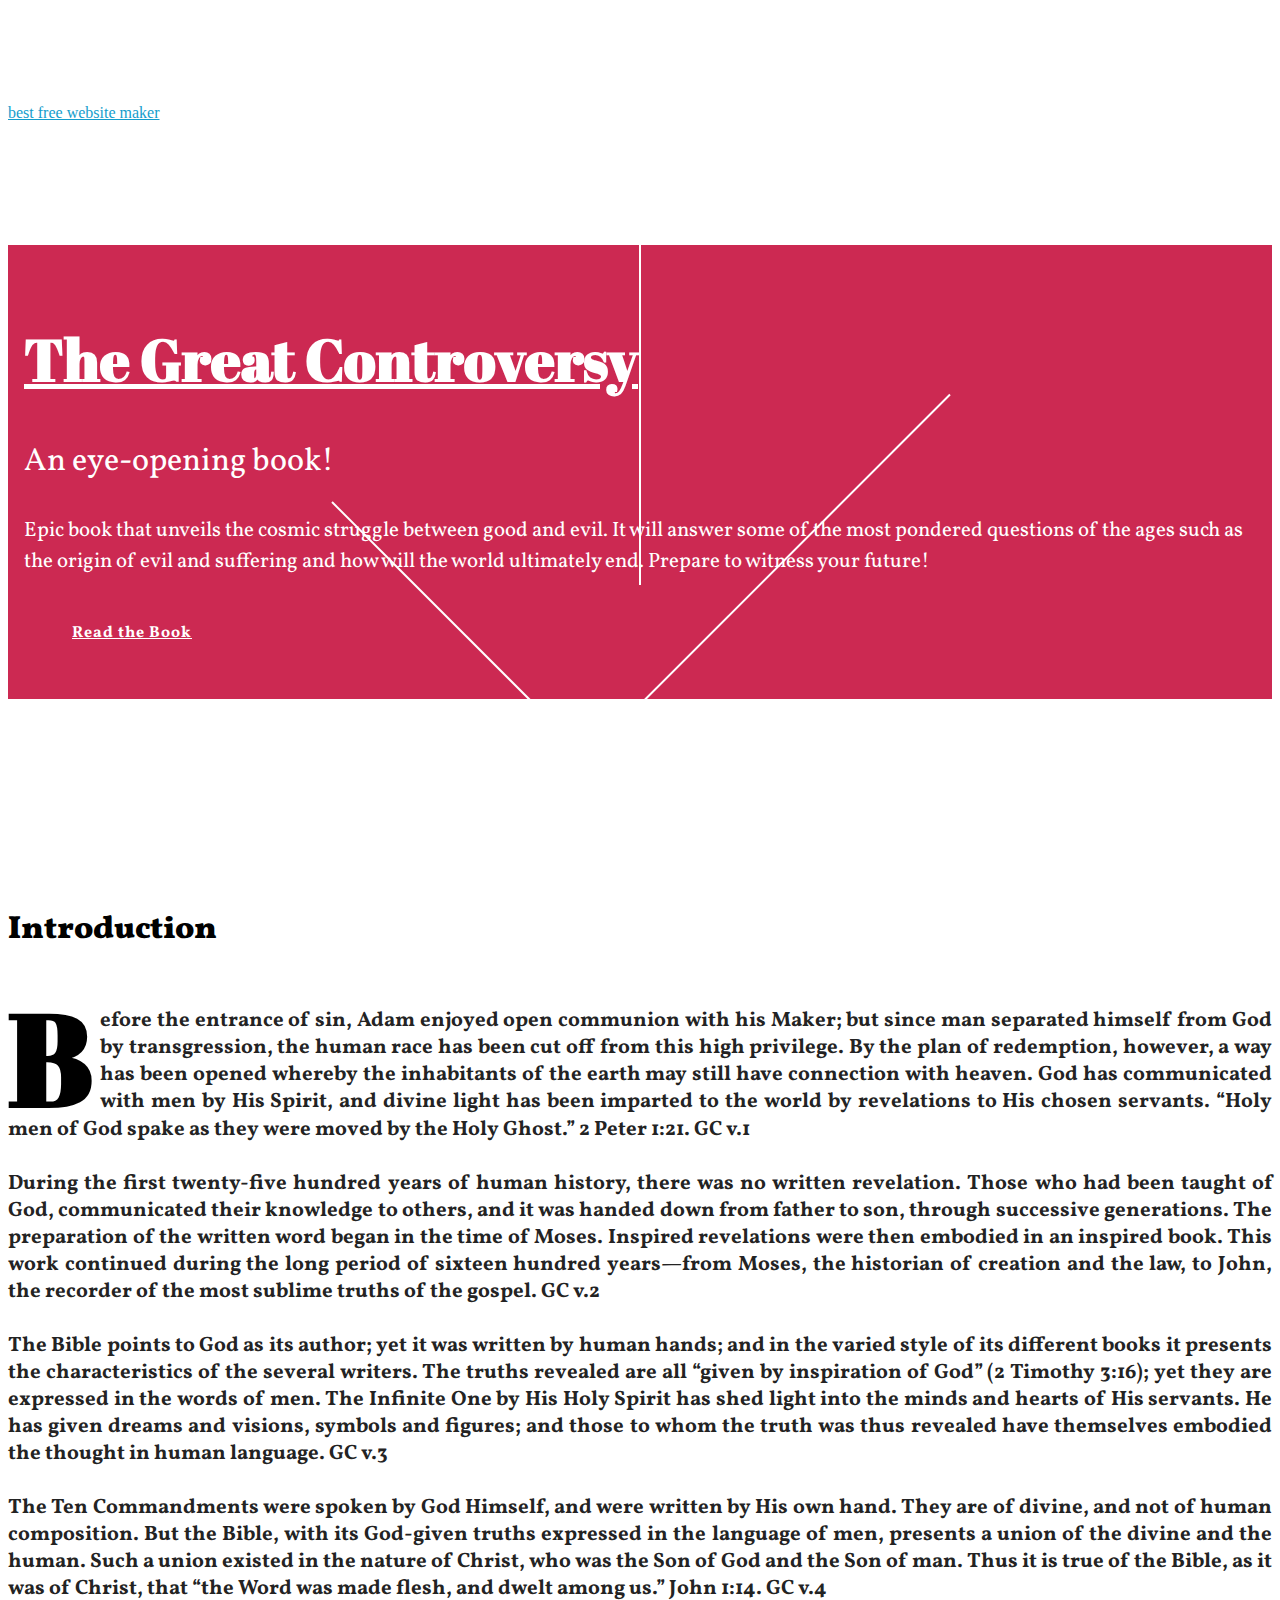
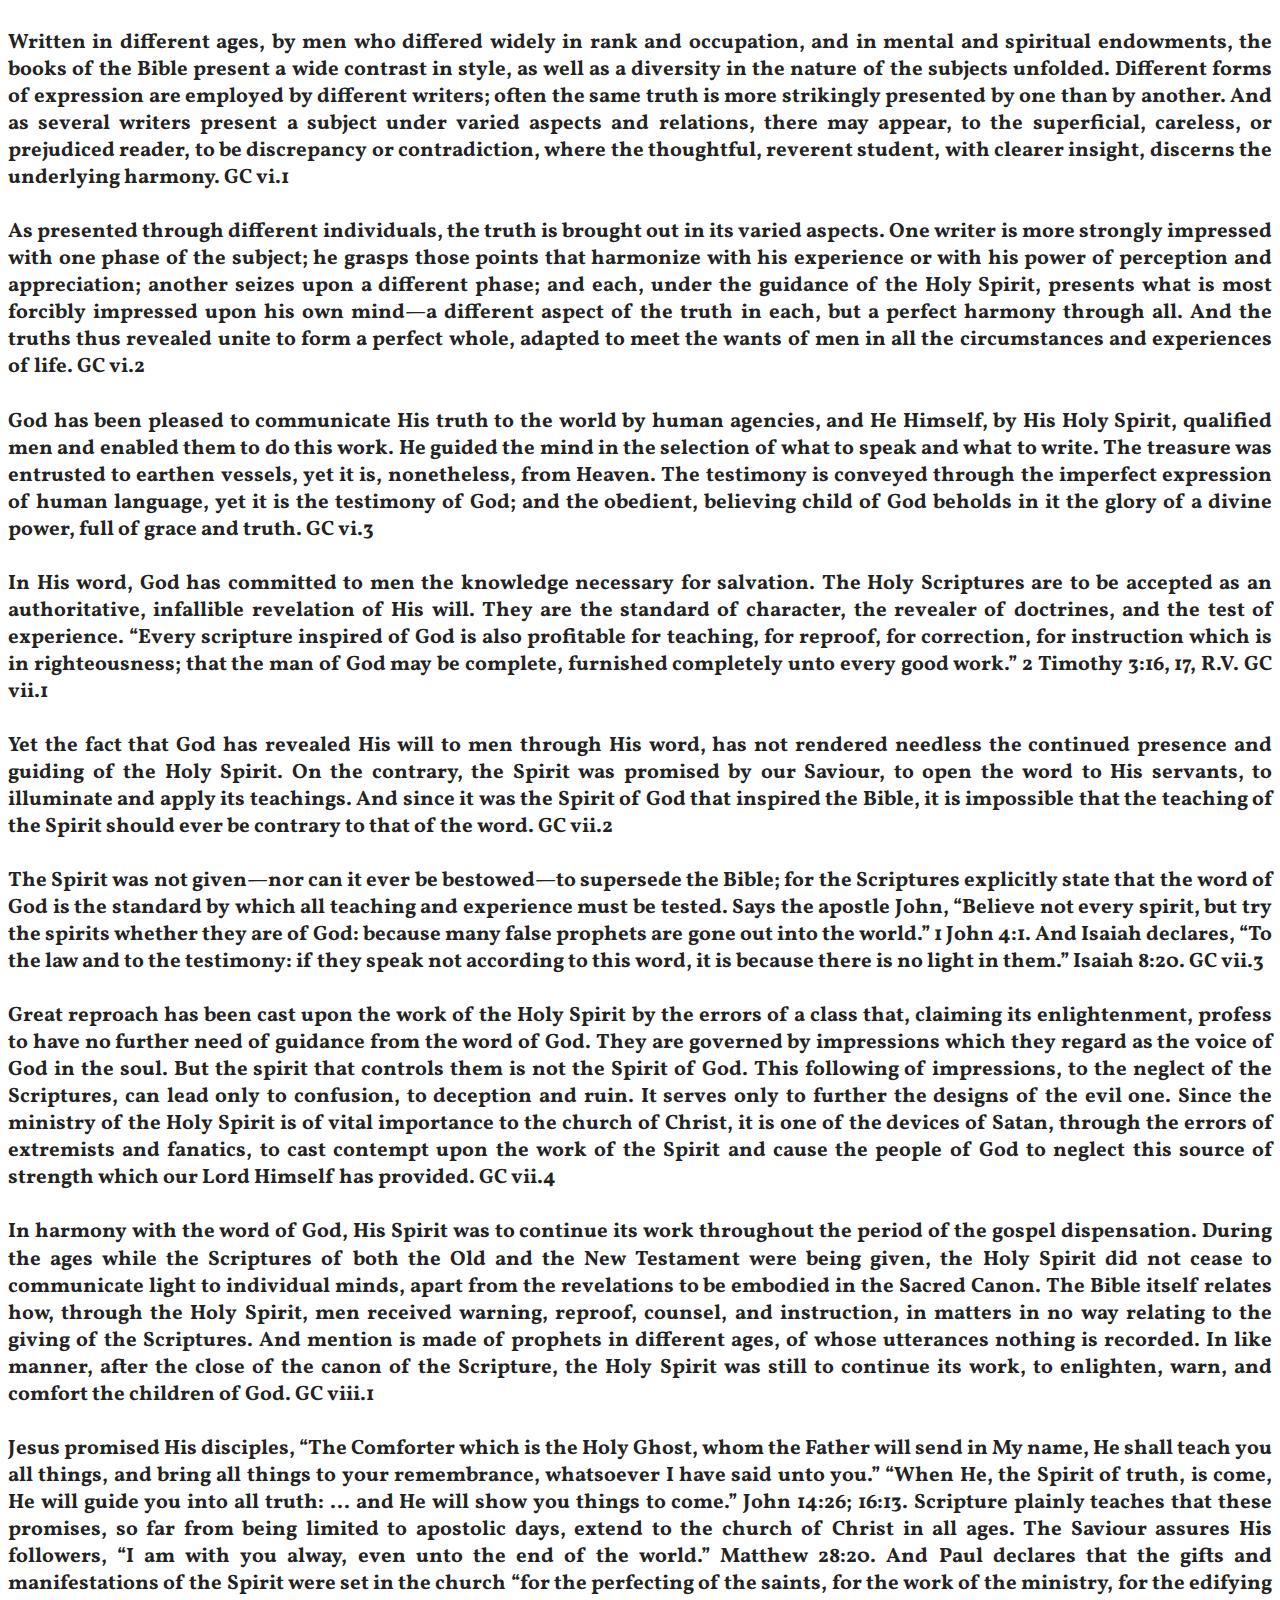
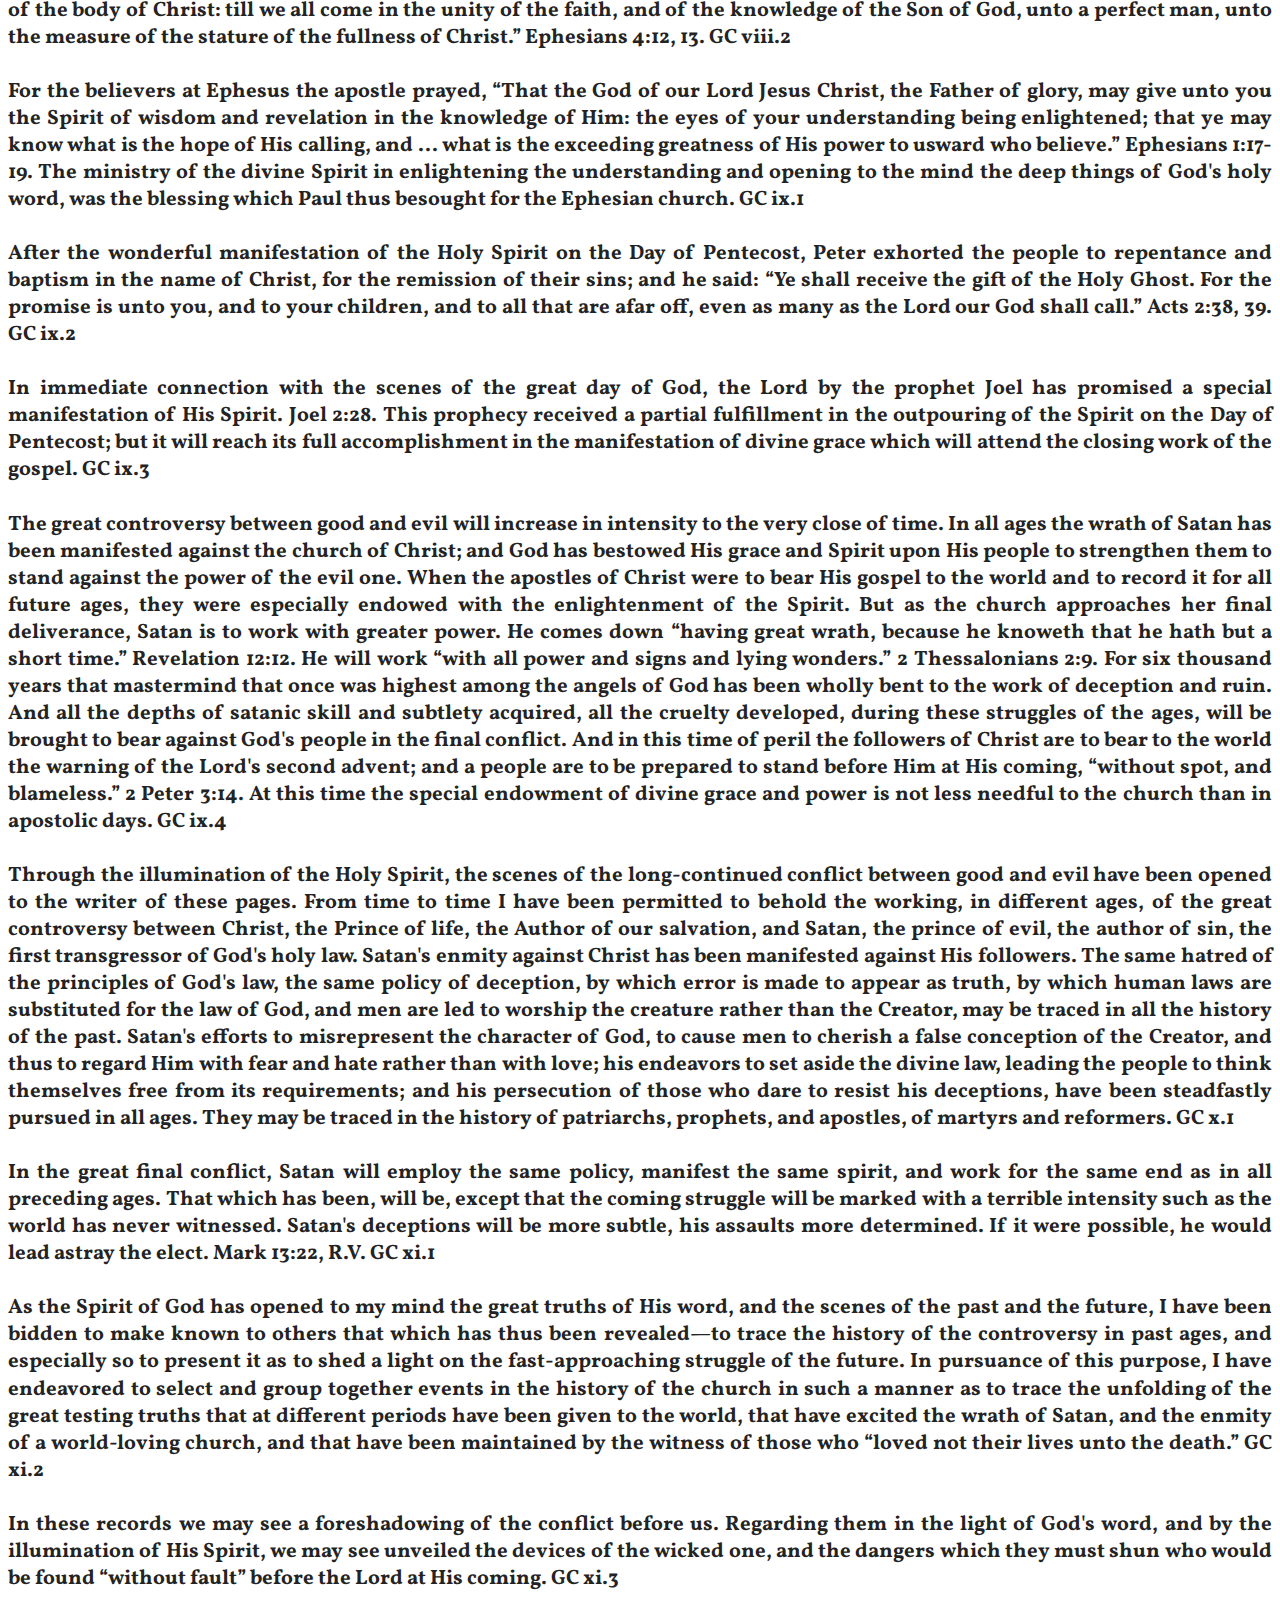
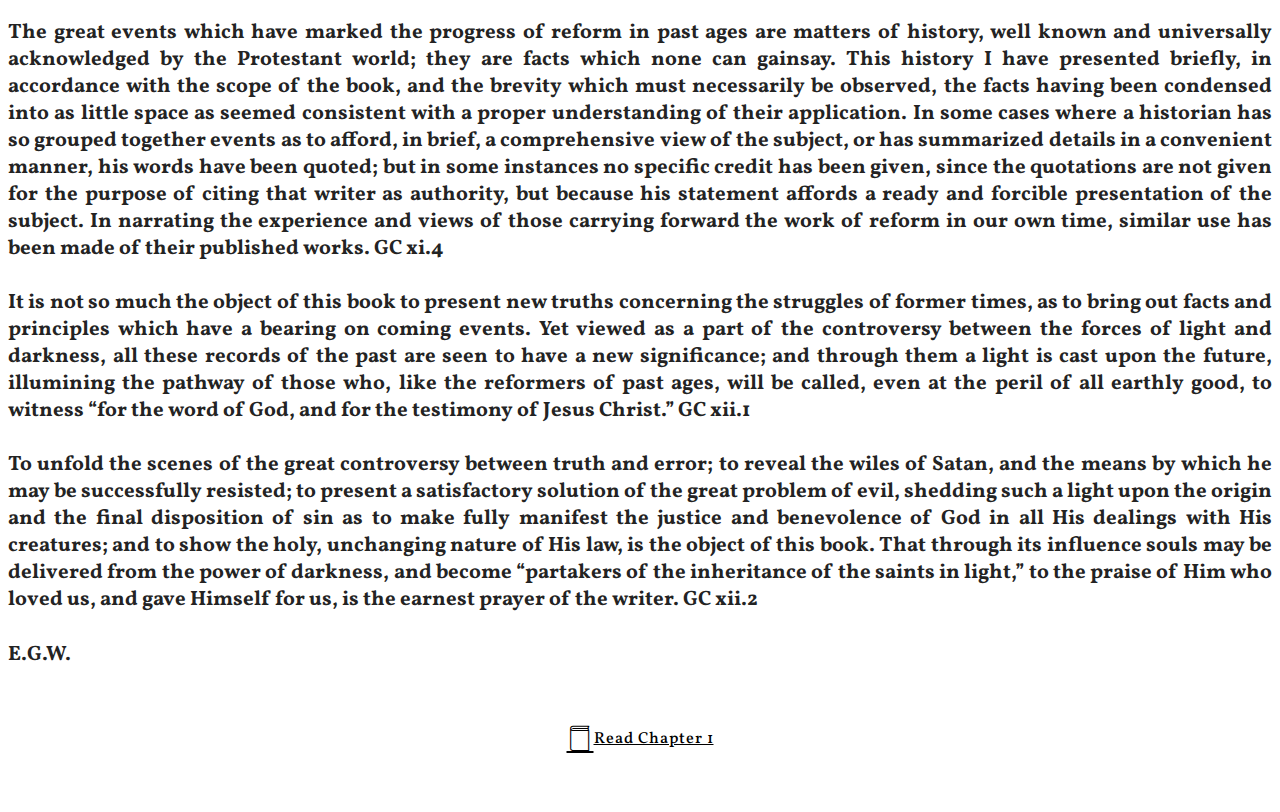
==== commit baa937f7: "create github pages" ====
--- a/index.html
+++ b/index.html
@@ -47,7 +47,7 @@
         <div class="collapse navbar-collapse" id="navbarSupportedContent">
             <ul class="navbar-nav nav-dropdown nav-right navbar-nav-top-padding" data-app-modern-menu="true"><li class="nav-item">
                     <a class="nav-link link text-black display-4" href="https://mobirise.com">Preface<br></a>
-                </li><li class="nav-item"><a class="nav-link link text-black display-4" href="https://mobirise.com">Introduction<br></a></li><li class="nav-item dropdown open"><a class="nav-link link text-black dropdown-toggle display-4" href="https://mobirise.com" data-toggle="dropdown-submenu" aria-expanded="true">Chapters<br></a><div class="dropdown-menu"><a class="text-black dropdown-item display-4" href="https://mobirise.com">1 - Destruction of Jerusalem</a><a class="text-black dropdown-item display-4" href="https://mobirise.com">2 - Persecution in the First Centuries</a><a class="text-black dropdown-item display-4" href="page2.html">5 - John Wycliffe</a><a class="text-black dropdown-item display-4" href="6-Huss-and-Jerome.html">6 - Juss and Jerome</a><a class="text-black dropdown-item display-4" href="6-Huss-and-Jerome.html"></a></div></li>
+                </li><li class="nav-item"><a class="nav-link link text-black display-4" href="index.html">Introduction<br></a></li><li class="nav-item dropdown"><a class="nav-link link text-black dropdown-toggle display-4" href="https://mobirise.com" data-toggle="dropdown-submenu" aria-expanded="false">Chapters<br></a><div class="dropdown-menu"><a class="text-black dropdown-item display-4" href="1-Destruction-of-Jerusalem.html">1 - Destruction of Jerusalem</a><a class="text-black dropdown-item display-4" href="2-Persecution-in-the-First-Centuries.html">2 - Persecution in the First Centuries</a><a class="text-black dropdown-item display-4" href="3-An-Era-of-Spiritual-Darkness.html">3 - An Era of Spiritual Darkness</a><a class="text-black dropdown-item display-4" href="4-The-Waldenses.html">4 - The Waldenses</a><a class="text-black dropdown-item display-4" href="page2.html">5 - John Wycliffe</a><a class="text-black dropdown-item display-4" href="6-Huss-and-Jerome.html">6 - Juss and Jerome</a><a class="text-black dropdown-item display-4" href="6-Huss-and-Jerome.html"></a></div></li>
                 <li class="nav-item">
                     <a class="nav-link link text-black display-4" href="https://mobirise.com"></a>
                 </li></ul>
@@ -56,7 +56,7 @@
     </nav>
 </section>
 
-<section class="engine"><a href="https://mobirise.ws/q">free web page builder download</a></section><section class="features3 cid-qNSgCwv8xu mbr-fullscreen mbr-parallax-background" id="features3-z">
+<section class="engine"><a href="https://mobirise.ws/c">best free website maker</a></section><section class="features3 cid-qNSgCwv8xu mbr-fullscreen mbr-parallax-background" id="features3-z">
 
     
 
@@ -93,7 +93,9 @@
     <div class="container">
         <div class="media-container-row">
             <div class="title col-12 col-md-8">
-                
+                <h2 class="align-center pb-3 mbr-fonts-style display-5"><strong>
+                    Introduction
+                </strong></h2>
                 <h3 class="mbr-section-subtitle align-center mbr-light mbr-fonts-style display-7"><div><br></div><div><span class="firstcharacter">B</span>efore the entrance of sin, Adam enjoyed open communion with his Maker; but since man separated himself from God by transgression, the human race has been cut off from this high privilege. By the plan of redemption, however, a way has been opened whereby the inhabitants of the earth may still have connection with heaven. God has communicated with men by His Spirit, and divine light has been imparted to the world by revelations to His chosen servants. “Holy men of God spake as they were moved by the Holy Ghost.” 2 Peter 1:21. GC v.1</div><div><br></div><div>During the first twenty-five hundred years of human history, there was no written revelation. Those who had been taught of God, communicated their knowledge to others, and it was handed down from father to son, through successive generations. The preparation of the written word began in the time of Moses. Inspired revelations were then embodied in an inspired book. This work continued during the long period of sixteen hundred years—from Moses, the historian of creation and the law, to John, the recorder of the most sublime truths of the gospel. GC v.2</div><div><br></div><div>The Bible points to God as its author; yet it was written by human hands; and in the varied style of its different books it presents the characteristics of the several writers. The truths revealed are all “given by inspiration of God” (2 Timothy 3:16); yet they are expressed in the words of men. The Infinite One by His Holy Spirit has shed light into the minds and hearts of His servants. He has given dreams and visions, symbols and figures; and those to whom the truth was thus revealed have themselves embodied the thought in human language. GC v.3</div><div><br></div><div>The Ten Commandments were spoken by God Himself, and were written by His own hand. They are of divine, and not of human composition. But the Bible, with its God-given truths expressed in the language of men, presents a union of the divine and the human. Such a union existed in the nature of Christ, who was the Son of God and the Son of man. Thus it is true of the Bible, as it was of Christ, that “the Word was made flesh, and dwelt among us.” John 1:14. GC v.4</div><div><br></div><div>Written in different ages, by men who differed widely in rank and occupation, and in mental and spiritual endowments, the books of the Bible present a wide contrast in style, as well as a diversity in the nature of the subjects unfolded. Different forms of expression are employed by different writers; often the same truth is more strikingly presented by one than by another. And as several writers present a subject under varied aspects and relations, there may appear, to the superficial, careless, or prejudiced reader, to be discrepancy or contradiction, where the thoughtful, reverent student, with clearer insight, discerns the underlying harmony. GC vi.1</div><div><br></div><div>As presented through different individuals, the truth is brought out in its varied aspects. One writer is more strongly impressed with one phase of the subject; he grasps those points that harmonize with his experience or with his power of perception and appreciation; another seizes upon a different phase; and each, under the guidance of the Holy Spirit, presents what is most forcibly impressed upon his own mind—a different aspect of the truth in each, but a perfect harmony through all. And the truths thus revealed unite to form a perfect whole, adapted to meet the wants of men in all the circumstances and experiences of life. GC vi.2</div><div><br></div><div>God has been pleased to communicate His truth to the world by human agencies, and He Himself, by His Holy Spirit, qualified men and enabled them to do this work. He guided the mind in the selection of what to speak and what to write. The treasure was entrusted to earthen vessels, yet it is, nonetheless, from Heaven. The testimony is conveyed through the imperfect expression of human language, yet it is the testimony of God; and the obedient, believing child of God beholds in it the glory of a divine power, full of grace and truth. GC vi.3</div><div><br></div><div>In His word, God has committed to men the knowledge necessary for salvation. The Holy Scriptures are to be accepted as an authoritative, infallible revelation of His will. They are the standard of character, the revealer of doctrines, and the test of experience. “Every scripture inspired of God is also profitable for teaching, for reproof, for correction, for instruction which is in righteousness; that the man of God may be complete, furnished completely unto every good work.” 2 Timothy 3:16, 17, R.V. GC vii.1</div><div><br></div><div>Yet the fact that God has revealed His will to men through His word, has not rendered needless the continued presence and guiding of the Holy Spirit. On the contrary, the Spirit was promised by our Saviour, to open the word to His servants, to illuminate and apply its teachings. And since it was the Spirit of God that inspired the Bible, it is impossible that the teaching of the Spirit should ever be contrary to that of the word. GC vii.2</div><div><br></div><div>The Spirit was not given—nor can it ever be bestowed—to supersede the Bible; for the Scriptures explicitly state that the word of God is the standard by which all teaching and experience must be tested. Says the apostle John, “Believe not every spirit, but try the spirits whether they are of God: because many false prophets are gone out into the world.” 1 John 4:1. And Isaiah declares, “To the law and to the testimony: if they speak not according to this word, it is because there is no light in them.” Isaiah 8:20. GC vii.3</div><div><br></div><div>Great reproach has been cast upon the work of the Holy Spirit by the errors of a class that, claiming its enlightenment, profess to have no further need of guidance from the word of God. They are governed by impressions which they regard as the voice of God in the soul. But the spirit that controls them is not the Spirit of God. This following of impressions, to the neglect of the Scriptures, can lead only to confusion, to deception and ruin. It serves only to further the designs of the evil one. Since the ministry of the Holy Spirit is of vital importance to the church of Christ, it is one of the devices of Satan, through the errors of extremists and fanatics, to cast contempt upon the work of the Spirit and cause the people of God to neglect this source of strength which our Lord Himself has provided. GC vii.4</div><div><br></div><div>In harmony with the word of God, His Spirit was to continue its work throughout the period of the gospel dispensation. During the ages while the Scriptures of both the Old and the New Testament were being given, the Holy Spirit did not cease to communicate light to individual minds, apart from the revelations to be embodied in the Sacred Canon. The Bible itself relates how, through the Holy Spirit, men received warning, reproof, counsel, and instruction, in matters in no way relating to the giving of the Scriptures. And mention is made of prophets in different ages, of whose utterances nothing is recorded. In like manner, after the close of the canon of the Scripture, the Holy Spirit was still to continue its work, to enlighten, warn, and comfort the children of God. GC viii.1</div><div><br></div><div>Jesus promised His disciples, “The Comforter which is the Holy Ghost, whom the Father will send in My name, He shall teach you all things, and bring all things to your remembrance, whatsoever I have said unto you.” “When He, the Spirit of truth, is come, He will guide you into all truth: ... and He will show you things to come.” John 14:26; 16:13. Scripture plainly teaches that these promises, so far from being limited to apostolic days, extend to the church of Christ in all ages. The Saviour assures His followers, “I am with you alway, even unto the end of the world.” Matthew 28:20. And Paul declares that the gifts and manifestations of the Spirit were set in the church “for the perfecting of the saints, for the work of the ministry, for the edifying of the body of Christ: till we all come in the unity of the faith, and of the knowledge of the Son of God, unto a perfect man, unto the measure of the stature of the fullness of Christ.” Ephesians 4:12, 13. GC viii.2</div><div><br></div><div>For the believers at Ephesus the apostle prayed, “That the God of our Lord Jesus Christ, the Father of glory, may give unto you the Spirit of wisdom and revelation in the knowledge of Him: the eyes of your understanding being enlightened; that ye may know what is the hope of His calling, and ... what is the exceeding greatness of His power to usward who believe.” Ephesians 1:17-19. The ministry of the divine Spirit in enlightening the understanding and opening to the mind the deep things of God's holy word, was the blessing which Paul thus besought for the Ephesian church. GC ix.1</div><div><br></div><div>After the wonderful manifestation of the Holy Spirit on the Day of Pentecost, Peter exhorted the people to repentance and baptism in the name of Christ, for the remission of their sins; and he said: “Ye shall receive the gift of the Holy Ghost. For the promise is unto you, and to your children, and to all that are afar off, even as many as the Lord our God shall call.” Acts 2:38, 39. GC ix.2</div><div><br></div><div>In immediate connection with the scenes of the great day of God, the Lord by the prophet Joel has promised a special manifestation of His Spirit. Joel 2:28. This prophecy received a partial fulfillment in the outpouring of the Spirit on the Day of Pentecost; but it will reach its full accomplishment in the manifestation of divine grace which will attend the closing work of the gospel. GC ix.3</div><div><br></div><div>The great controversy between good and evil will increase in intensity to the very close of time. In all ages the wrath of Satan has been manifested against the church of Christ; and God has bestowed His grace and Spirit upon His people to strengthen them to stand against the power of the evil one. When the apostles of Christ were to bear His gospel to the world and to record it for all future ages, they were especially endowed with the enlightenment of the Spirit. But as the church approaches her final deliverance, Satan is to work with greater power. He comes down “having great wrath, because he knoweth that he hath but a short time.” Revelation 12:12. He will work “with all power and signs and lying wonders.” 2 Thessalonians 2:9. For six thousand years that mastermind that once was highest among the angels of God has been wholly bent to the work of deception and ruin. And all the depths of satanic skill and subtlety acquired, all the cruelty developed, during these struggles of the ages, will be brought to bear against God's people in the final conflict. And in this time of peril the followers of Christ are to bear to the world the warning of the Lord's second advent; and a people are to be prepared to stand before Him at His coming, “without spot, and blameless.” 2 Peter 3:14. At this time the special endowment of divine grace and power is not less needful to the church than in apostolic days. GC ix.4</div><div><br></div><div>Through the illumination of the Holy Spirit, the scenes of the long-continued conflict between good and evil have been opened to the writer of these pages. From time to time I have been permitted to behold the working, in different ages, of the great controversy between Christ, the Prince of life, the Author of our salvation, and Satan, the prince of evil, the author of sin, the first transgressor of God's holy law. Satan's enmity against Christ has been manifested against His followers. The same hatred of the principles of God's law, the same policy of deception, by which error is made to appear as truth, by which human laws are substituted for the law of God, and men are led to worship the creature rather than the Creator, may be traced in all the history of the past. Satan's efforts to misrepresent the character of God, to cause men to cherish a false conception of the Creator, and thus to regard Him with fear and hate rather than with love; his endeavors to set aside the divine law, leading the people to think themselves free from its requirements; and his persecution of those who dare to resist his deceptions, have been steadfastly pursued in all ages. They may be traced in the history of patriarchs, prophets, and apostles, of martyrs and reformers. GC x.1</div><div><br></div><div>In the great final conflict, Satan will employ the same policy, manifest the same spirit, and work for the same end as in all preceding ages. That which has been, will be, except that the coming struggle will be marked with a terrible intensity such as the world has never witnessed. Satan's deceptions will be more subtle, his assaults more determined. If it were possible, he would lead astray the elect. Mark 13:22, R.V. GC xi.1</div><div><br></div><div>As the Spirit of God has opened to my mind the great truths of His word, and the scenes of the past and the future, I have been bidden to make known to others that which has thus been revealed—to trace the history of the controversy in past ages, and especially so to present it as to shed a light on the fast-approaching struggle of the future. In pursuance of this purpose, I have endeavored to select and group together events in the history of the church in such a manner as to trace the unfolding of the great testing truths that at different periods have been given to the world, that have excited the wrath of Satan, and the enmity of a world-loving church, and that have been maintained by the witness of those who “loved not their lives unto the death.” GC xi.2</div><div><br></div><div>In these records we may see a foreshadowing of the conflict before us. Regarding them in the light of God's word, and by the illumination of His Spirit, we may see unveiled the devices of the wicked one, and the dangers which they must shun who would be found “without fault” before the Lord at His coming. GC xi.3</div><div><br></div><div>The great events which have marked the progress of reform in past ages are matters of history, well known and universally acknowledged by the Protestant world; they are facts which none can gainsay. This history I have presented briefly, in accordance with the scope of the book, and the brevity which must necessarily be observed, the facts having been condensed into as little space as seemed consistent with a proper understanding of their application. In some cases where a historian has so grouped together events as to afford, in brief, a comprehensive view of the subject, or has summarized details in a convenient manner, his words have been quoted; but in some instances no specific credit has been given, since the quotations are not given for the purpose of citing that writer as authority, but because his statement affords a ready and forcible presentation of the subject. In narrating the experience and views of those carrying forward the work of reform in our own time, similar use has been made of their published works. GC xi.4</div><div><br></div><div>It is not so much the object of this book to present new truths concerning the struggles of former times, as to bring out facts and principles which have a bearing on coming events. Yet viewed as a part of the controversy between the forces of light and darkness, all these records of the past are seen to have a new significance; and through them a light is cast upon the future, illumining the pathway of those who, like the reformers of past ages, will be called, even at the peril of all earthly good, to witness “for the word of God, and for the testimony of Jesus Christ.” GC xii.1</div><div><br></div><div>To unfold the scenes of the great controversy between truth and error; to reveal the wiles of Satan, and the means by which he may be successfully resisted; to present a satisfactory solution of the great problem of evil, shedding such a light upon the origin and the final disposition of sin as to make fully manifest the justice and benevolence of God in all His dealings with His creatures; and to show the holy, unchanging nature of His law, is the object of this book. That through its influence souls may be delivered from the power of darkness, and become “partakers of the inheritance of the saints in light,” to the praise of Him who loved us, and gave Himself for us, is the earnest prayer of the writer. GC xii.2</div><div><br></div><div>E.G.W.</div></h3>
                 
             </div>
@@ -112,7 +114,7 @@
                 
                 
                 
-                <div class="mbr-section-btn align-center py-4"><a class="btn btn-black-outline display-4" href="6-Huss-and-Jerome.html"><span class="icon54-v3-book-2 mbr-iconfont mbr-iconfont-btn"></span>Read Chapter 1</a></div></div></div></div></section>
+                <div class="mbr-section-btn align-center py-4"><a class="btn btn-black-outline display-4" href="1-Destruction-of-Jerusalem.html"><span class="icon54-v3-book-2 mbr-iconfont mbr-iconfont-btn"></span>Read Chapter 1</a></div></div></div></div></section>
 
 
   <script src="assets/web/assets/jquery/jquery.min.js"></script>
--- a/assets/mobirise/css/mbr-additional.css
+++ b/assets/mobirise/css/mbr-additional.css
@@ -3075,3 +3075,1329 @@
   color: #232323;
   text-align: center;
 }
+.cid-qO7aV2anYV .navbar {
+  background: #ffffff;
+  transition: none;
+  min-height: 77px;
+  padding: .5rem 0;
+}
+.cid-qO7aV2anYV .navbar-dropdown.bg-color.transparent.opened {
+  background: #ffffff;
+}
+.cid-qO7aV2anYV a {
+  font-style: normal;
+}
+.cid-qO7aV2anYV .nav-item span {
+  padding-right: 0.4em;
+  line-height: 0.5em;
+  vertical-align: text-bottom;
+  position: relative;
+  text-decoration: none;
+}
+.cid-qO7aV2anYV .nav-item a {
+  display: flex;
+  align-items: center;
+  justify-content: center;
+  padding: 0.7rem 0 !important;
+  margin: 0rem .65rem !important;
+}
+.cid-qO7aV2anYV .nav-item:focus,
+.cid-qO7aV2anYV .nav-link:focus {
+  outline: none;
+}
+.cid-qO7aV2anYV .btn {
+  padding: 0.4rem 1.5rem;
+  display: inline-flex;
+  align-items: center;
+}
+.cid-qO7aV2anYV .btn .mbr-iconfont {
+  font-size: 1.6rem;
+}
+.cid-qO7aV2anYV .menu-logo {
+  margin-right: auto;
+}
+.cid-qO7aV2anYV .menu-logo .navbar-brand {
+  display: flex;
+  margin-left: 5rem;
+  padding: 0;
+  transition: padding .2s;
+  min-height: 3.8rem;
+  align-items: center;
+}
+.cid-qO7aV2anYV .menu-logo .navbar-brand .navbar-caption-wrap {
+  display: flex;
+  -webkit-align-items: center;
+  align-items: center;
+  word-break: break-word;
+  min-width: 7rem;
+  margin: .3rem 0;
+}
+.cid-qO7aV2anYV .menu-logo .navbar-brand .navbar-caption-wrap .navbar-caption {
+  line-height: 1.2rem !important;
+  padding-right: 2rem;
+}
+.cid-qO7aV2anYV .menu-logo .navbar-brand .navbar-logo {
+  font-size: 4rem;
+  transition: font-size 0.25s;
+}
+.cid-qO7aV2anYV .menu-logo .navbar-brand .navbar-logo img {
+  display: flex;
+}
+.cid-qO7aV2anYV .menu-logo .navbar-brand .navbar-logo .mbr-iconfont {
+  transition: font-size 0.25s;
+}
+.cid-qO7aV2anYV .navbar-toggleable-sm .navbar-collapse {
+  justify-content: flex-end;
+  -webkit-justify-content: flex-end;
+  padding-right: 5rem;
+  width: auto;
+}
+.cid-qO7aV2anYV .navbar-toggleable-sm .navbar-collapse .navbar-nav {
+  flex-wrap: wrap;
+  -webkit-flex-wrap: wrap;
+  padding-left: 0;
+}
+.cid-qO7aV2anYV .navbar-toggleable-sm .navbar-collapse .navbar-nav .nav-item {
+  -webkit-align-self: center;
+  align-self: center;
+}
+.cid-qO7aV2anYV .navbar-toggleable-sm .navbar-collapse .navbar-buttons {
+  padding-left: 0;
+  padding-bottom: 0;
+}
+.cid-qO7aV2anYV .dropdown .dropdown-menu {
+  background: #ffffff;
+  display: none;
+  position: absolute;
+  min-width: 5rem;
+  padding-top: 1.4rem;
+  padding-bottom: 1.4rem;
+  text-align: left;
+}
+.cid-qO7aV2anYV .dropdown .dropdown-menu .dropdown-item {
+  width: auto;
+  padding: 0.235em 1.5385em 0.235em 1.5385em !important;
+}
+.cid-qO7aV2anYV .dropdown .dropdown-menu .dropdown-item::after {
+  right: 0.5rem;
+}
+.cid-qO7aV2anYV .dropdown .dropdown-menu .dropdown-submenu {
+  margin: 0;
+}
+.cid-qO7aV2anYV .dropdown.open > .dropdown-menu {
+  display: block;
+}
+.cid-qO7aV2anYV .navbar-toggleable-sm.opened:after {
+  position: absolute;
+  width: 100vw;
+  height: 100vh;
+  content: '';
+  background-color: rgba(0, 0, 0, 0.1);
+  left: 0;
+  bottom: 0;
+  transform: translateY(100%);
+  -webkit-transform: translateY(100%);
+  z-index: 1000;
+}
+.cid-qO7aV2anYV .navbar.navbar-short {
+  min-height: 60px;
+  transition: all .2s;
+}
+.cid-qO7aV2anYV .navbar.navbar-short .navbar-toggler-right {
+  top: 20px;
+}
+.cid-qO7aV2anYV .navbar.navbar-short .navbar-logo a {
+  font-size: 2.5rem !important;
+  line-height: 2.5rem;
+  transition: font-size 0.25s;
+}
+.cid-qO7aV2anYV .navbar.navbar-short .navbar-logo a .mbr-iconfont {
+  font-size: 2.5rem !important;
+}
+.cid-qO7aV2anYV .navbar.navbar-short .navbar-logo a img {
+  height: 3rem !important;
+}
+.cid-qO7aV2anYV .navbar.navbar-short .navbar-brand {
+  min-height: 3rem;
+}
+.cid-qO7aV2anYV button.navbar-toggler {
+  width: 31px;
+  height: 18px;
+  cursor: pointer;
+  transition: all .2s;
+  top: 1.5rem;
+  right: 1rem;
+}
+.cid-qO7aV2anYV button.navbar-toggler:focus {
+  outline: none;
+}
+.cid-qO7aV2anYV button.navbar-toggler .hamburger span {
+  position: absolute;
+  right: 0;
+  width: 30px;
+  height: 2px;
+  border-right: 5px;
+  background-color: #ffffff;
+}
+.cid-qO7aV2anYV button.navbar-toggler .hamburger span:nth-child(1) {
+  top: 0;
+  transition: all .2s;
+}
+.cid-qO7aV2anYV button.navbar-toggler .hamburger span:nth-child(2) {
+  top: 8px;
+  transition: all .15s;
+}
+.cid-qO7aV2anYV button.navbar-toggler .hamburger span:nth-child(3) {
+  top: 8px;
+  transition: all .15s;
+}
+.cid-qO7aV2anYV button.navbar-toggler .hamburger span:nth-child(4) {
+  top: 16px;
+  transition: all .2s;
+}
+.cid-qO7aV2anYV nav.opened .hamburger span:nth-child(1) {
+  top: 8px;
+  width: 0;
+  opacity: 0;
+  right: 50%;
+  transition: all .2s;
+}
+.cid-qO7aV2anYV nav.opened .hamburger span:nth-child(2) {
+  -webkit-transform: rotate(45deg);
+  transform: rotate(45deg);
+  transition: all .25s;
+}
+.cid-qO7aV2anYV nav.opened .hamburger span:nth-child(3) {
+  -webkit-transform: rotate(-45deg);
+  transform: rotate(-45deg);
+  transition: all .25s;
+}
+.cid-qO7aV2anYV nav.opened .hamburger span:nth-child(4) {
+  top: 8px;
+  width: 0;
+  opacity: 0;
+  right: 50%;
+  transition: all .2s;
+}
+.cid-qO7aV2anYV .collapsed.navbar-expand {
+  flex-direction: column;
+}
+.cid-qO7aV2anYV .collapsed .btn {
+  display: flex;
+}
+.cid-qO7aV2anYV .collapsed .navbar-collapse {
+  display: none !important;
+  padding-right: 0 !important;
+}
+.cid-qO7aV2anYV .collapsed .navbar-collapse.collapsing,
+.cid-qO7aV2anYV .collapsed .navbar-collapse.show {
+  display: block !important;
+}
+.cid-qO7aV2anYV .collapsed .navbar-collapse.collapsing .navbar-nav,
+.cid-qO7aV2anYV .collapsed .navbar-collapse.show .navbar-nav {
+  display: block;
+  text-align: center;
+}
+.cid-qO7aV2anYV .collapsed .navbar-collapse.collapsing .navbar-nav .nav-item,
+.cid-qO7aV2anYV .collapsed .navbar-collapse.show .navbar-nav .nav-item {
+  clear: both;
+}
+.cid-qO7aV2anYV .collapsed .navbar-collapse.collapsing .navbar-nav .nav-item:last-child,
+.cid-qO7aV2anYV .collapsed .navbar-collapse.show .navbar-nav .nav-item:last-child {
+  margin-bottom: 1rem;
+}
+.cid-qO7aV2anYV .collapsed .navbar-collapse.collapsing .navbar-buttons,
+.cid-qO7aV2anYV .collapsed .navbar-collapse.show .navbar-buttons {
+  text-align: center;
+}
+.cid-qO7aV2anYV .collapsed .navbar-collapse.collapsing .navbar-buttons:last-child,
+.cid-qO7aV2anYV .collapsed .navbar-collapse.show .navbar-buttons:last-child {
+  margin-bottom: 1rem;
+}
+.cid-qO7aV2anYV .collapsed button.navbar-toggler {
+  display: block;
+}
+.cid-qO7aV2anYV .collapsed .navbar-brand {
+  margin-left: 1rem !important;
+}
+.cid-qO7aV2anYV .collapsed .navbar-toggleable-sm {
+  flex-direction: column;
+  -webkit-flex-direction: column;
+}
+.cid-qO7aV2anYV .collapsed .dropdown .dropdown-menu {
+  width: 100%;
+  text-align: center;
+  position: relative;
+  opacity: 0;
+  display: block;
+  height: 0;
+  visibility: hidden;
+  padding: 0;
+  transition-duration: .5s;
+  transition-property: opacity,padding,height;
+}
+.cid-qO7aV2anYV .collapsed .dropdown.open > .dropdown-menu {
+  position: relative;
+  opacity: 1;
+  height: auto;
+  padding: 1.4rem 0;
+  visibility: visible;
+}
+.cid-qO7aV2anYV .collapsed .dropdown .dropdown-submenu {
+  left: 0;
+  text-align: center;
+  width: 100%;
+}
+.cid-qO7aV2anYV .collapsed .dropdown .dropdown-toggle[data-toggle="dropdown-submenu"]::after {
+  margin-top: 0;
+  position: inherit;
+  right: 0;
+  top: 50%;
+  display: inline-block;
+  width: 0;
+  height: 0;
+  margin-left: .3em;
+  vertical-align: middle;
+  content: "";
+  border-top: .30em solid;
+  border-right: .30em solid transparent;
+  border-left: .30em solid transparent;
+}
+@media (max-width: 991px) {
+  .cid-qO7aV2anYV.navbar-expand {
+    flex-direction: column;
+  }
+  .cid-qO7aV2anYV img {
+    height: 3.8rem !important;
+  }
+  .cid-qO7aV2anYV .btn {
+    display: flex;
+  }
+  .cid-qO7aV2anYV button.navbar-toggler {
+    display: block;
+  }
+  .cid-qO7aV2anYV .navbar-brand {
+    margin-left: 1rem !important;
+  }
+  .cid-qO7aV2anYV .navbar-toggleable-sm {
+    flex-direction: column;
+    -webkit-flex-direction: column;
+  }
+  .cid-qO7aV2anYV .navbar-collapse {
+    display: none !important;
+    padding-right: 0 !important;
+  }
+  .cid-qO7aV2anYV .navbar-collapse.collapsing,
+  .cid-qO7aV2anYV .navbar-collapse.show {
+    display: block !important;
+  }
+  .cid-qO7aV2anYV .navbar-collapse.collapsing .navbar-nav,
+  .cid-qO7aV2anYV .navbar-collapse.show .navbar-nav {
+    display: block;
+    text-align: center;
+  }
+  .cid-qO7aV2anYV .navbar-collapse.collapsing .navbar-nav .nav-item,
+  .cid-qO7aV2anYV .navbar-collapse.show .navbar-nav .nav-item {
+    clear: both;
+  }
+  .cid-qO7aV2anYV .navbar-collapse.collapsing .navbar-nav .nav-item:last-child,
+  .cid-qO7aV2anYV .navbar-collapse.show .navbar-nav .nav-item:last-child {
+    margin-bottom: 1rem;
+  }
+  .cid-qO7aV2anYV .navbar-collapse.collapsing .navbar-buttons,
+  .cid-qO7aV2anYV .navbar-collapse.show .navbar-buttons {
+    text-align: center;
+  }
+  .cid-qO7aV2anYV .navbar-collapse.collapsing .navbar-buttons:last-child,
+  .cid-qO7aV2anYV .navbar-collapse.show .navbar-buttons:last-child {
+    margin-bottom: 1rem;
+  }
+  .cid-qO7aV2anYV .dropdown .dropdown-menu {
+    width: 100%;
+    text-align: center;
+    position: relative;
+    opacity: 0;
+    display: block;
+    height: 0;
+    visibility: hidden;
+    padding: 0;
+    transition-duration: .5s;
+    transition-property: opacity,padding,height;
+  }
+  .cid-qO7aV2anYV .dropdown.open > .dropdown-menu {
+    position: relative;
+    opacity: 1;
+    height: auto;
+    padding: 1.4rem 0;
+    visibility: visible;
+  }
+  .cid-qO7aV2anYV .dropdown .dropdown-submenu {
+    left: 0;
+    text-align: center;
+    width: 100%;
+  }
+  .cid-qO7aV2anYV .dropdown .dropdown-toggle[data-toggle="dropdown-submenu"]::after {
+    margin-top: 0;
+    position: inherit;
+    right: 0;
+    top: 50%;
+    display: inline-block;
+    width: 0;
+    height: 0;
+    margin-left: .3em;
+    vertical-align: middle;
+    content: "";
+    border-top: .30em solid;
+    border-right: .30em solid transparent;
+    border-left: .30em solid transparent;
+  }
+}
+@media (min-width: 767px) {
+  .cid-qO7aV2anYV .menu-logo {
+    flex-shrink: 0;
+  }
+}
+.cid-qO7aV2anYV .navbar-collapse {
+  flex-basis: auto;
+}
+.cid-qO7aV2anYV .nav-link:hover,
+.cid-qO7aV2anYV .dropdown-item:hover {
+  color: #767676 !important;
+}
+.cid-qO7aV2ZI2Z {
+  background-image: url("../../../assets/images/5y52wmleo5ky-2000x2670.jpg");
+}
+.cid-qO7aV2ZI2Z .media-container-column .btn-bgr {
+  z-index: 0;
+}
+.cid-qO7aV2ZI2Z .mbr-overlay {
+  background: #149dcc;
+  background: linear-gradient(#149dcc -10%, #cc2952 75%);
+}
+.cid-qO7aV2ZI2Z .mbr-section-title {
+  margin: 0;
+}
+.cid-qO7aV2ZI2Z .separator {
+  background-color: #ffffff;
+  color: #ffffff;
+  align: center;
+  height: 2px;
+  max-width: 125px;
+  margin-left: auto;
+  margin-right: auto;
+}
+.cid-qO7aV44Rvv {
+  padding-top: 60px;
+  padding-bottom: 0px;
+  background-color: #ffffff;
+}
+.cid-qO7aV44Rvv .mbr-section-subtitle {
+  color: #232323;
+}
+.cid-qO7aV44Rvv .mbr-section-subtitle DIV {
+  text-align: justify;
+}
+.cid-qO7aV44Rvv .firstcharacter {
+  color: #000;
+  float: left;
+  font-family: Abril fatface;
+  font-size: 129px;
+  line-height: 70px;
+  padding-top: 15px;
+  padding-right: 7px;
+  padding-left: 0px;
+}
+.cid-qO7aV4Ufmp {
+  padding-top: 15px;
+  padding-bottom: 30px;
+  background-color: #ffffff;
+}
+.cid-qO7aV4Ufmp .mbr-text,
+.cid-qO7aV4Ufmp .mbr-section-btn {
+  color: #232323;
+  text-align: center;
+}
+.cid-qO7mxeZOCc .navbar {
+  background: #ffffff;
+  transition: none;
+  min-height: 77px;
+  padding: .5rem 0;
+}
+.cid-qO7mxeZOCc .navbar-dropdown.bg-color.transparent.opened {
+  background: #ffffff;
+}
+.cid-qO7mxeZOCc a {
+  font-style: normal;
+}
+.cid-qO7mxeZOCc .nav-item span {
+  padding-right: 0.4em;
+  line-height: 0.5em;
+  vertical-align: text-bottom;
+  position: relative;
+  text-decoration: none;
+}
+.cid-qO7mxeZOCc .nav-item a {
+  display: flex;
+  align-items: center;
+  justify-content: center;
+  padding: 0.7rem 0 !important;
+  margin: 0rem .65rem !important;
+}
+.cid-qO7mxeZOCc .nav-item:focus,
+.cid-qO7mxeZOCc .nav-link:focus {
+  outline: none;
+}
+.cid-qO7mxeZOCc .btn {
+  padding: 0.4rem 1.5rem;
+  display: inline-flex;
+  align-items: center;
+}
+.cid-qO7mxeZOCc .btn .mbr-iconfont {
+  font-size: 1.6rem;
+}
+.cid-qO7mxeZOCc .menu-logo {
+  margin-right: auto;
+}
+.cid-qO7mxeZOCc .menu-logo .navbar-brand {
+  display: flex;
+  margin-left: 5rem;
+  padding: 0;
+  transition: padding .2s;
+  min-height: 3.8rem;
+  align-items: center;
+}
+.cid-qO7mxeZOCc .menu-logo .navbar-brand .navbar-caption-wrap {
+  display: flex;
+  -webkit-align-items: center;
+  align-items: center;
+  word-break: break-word;
+  min-width: 7rem;
+  margin: .3rem 0;
+}
+.cid-qO7mxeZOCc .menu-logo .navbar-brand .navbar-caption-wrap .navbar-caption {
+  line-height: 1.2rem !important;
+  padding-right: 2rem;
+}
+.cid-qO7mxeZOCc .menu-logo .navbar-brand .navbar-logo {
+  font-size: 4rem;
+  transition: font-size 0.25s;
+}
+.cid-qO7mxeZOCc .menu-logo .navbar-brand .navbar-logo img {
+  display: flex;
+}
+.cid-qO7mxeZOCc .menu-logo .navbar-brand .navbar-logo .mbr-iconfont {
+  transition: font-size 0.25s;
+}
+.cid-qO7mxeZOCc .navbar-toggleable-sm .navbar-collapse {
+  justify-content: flex-end;
+  -webkit-justify-content: flex-end;
+  padding-right: 5rem;
+  width: auto;
+}
+.cid-qO7mxeZOCc .navbar-toggleable-sm .navbar-collapse .navbar-nav {
+  flex-wrap: wrap;
+  -webkit-flex-wrap: wrap;
+  padding-left: 0;
+}
+.cid-qO7mxeZOCc .navbar-toggleable-sm .navbar-collapse .navbar-nav .nav-item {
+  -webkit-align-self: center;
+  align-self: center;
+}
+.cid-qO7mxeZOCc .navbar-toggleable-sm .navbar-collapse .navbar-buttons {
+  padding-left: 0;
+  padding-bottom: 0;
+}
+.cid-qO7mxeZOCc .dropdown .dropdown-menu {
+  background: #ffffff;
+  display: none;
+  position: absolute;
+  min-width: 5rem;
+  padding-top: 1.4rem;
+  padding-bottom: 1.4rem;
+  text-align: left;
+}
+.cid-qO7mxeZOCc .dropdown .dropdown-menu .dropdown-item {
+  width: auto;
+  padding: 0.235em 1.5385em 0.235em 1.5385em !important;
+}
+.cid-qO7mxeZOCc .dropdown .dropdown-menu .dropdown-item::after {
+  right: 0.5rem;
+}
+.cid-qO7mxeZOCc .dropdown .dropdown-menu .dropdown-submenu {
+  margin: 0;
+}
+.cid-qO7mxeZOCc .dropdown.open > .dropdown-menu {
+  display: block;
+}
+.cid-qO7mxeZOCc .navbar-toggleable-sm.opened:after {
+  position: absolute;
+  width: 100vw;
+  height: 100vh;
+  content: '';
+  background-color: rgba(0, 0, 0, 0.1);
+  left: 0;
+  bottom: 0;
+  transform: translateY(100%);
+  -webkit-transform: translateY(100%);
+  z-index: 1000;
+}
+.cid-qO7mxeZOCc .navbar.navbar-short {
+  min-height: 60px;
+  transition: all .2s;
+}
+.cid-qO7mxeZOCc .navbar.navbar-short .navbar-toggler-right {
+  top: 20px;
+}
+.cid-qO7mxeZOCc .navbar.navbar-short .navbar-logo a {
+  font-size: 2.5rem !important;
+  line-height: 2.5rem;
+  transition: font-size 0.25s;
+}
+.cid-qO7mxeZOCc .navbar.navbar-short .navbar-logo a .mbr-iconfont {
+  font-size: 2.5rem !important;
+}
+.cid-qO7mxeZOCc .navbar.navbar-short .navbar-logo a img {
+  height: 3rem !important;
+}
+.cid-qO7mxeZOCc .navbar.navbar-short .navbar-brand {
+  min-height: 3rem;
+}
+.cid-qO7mxeZOCc button.navbar-toggler {
+  width: 31px;
+  height: 18px;
+  cursor: pointer;
+  transition: all .2s;
+  top: 1.5rem;
+  right: 1rem;
+}
+.cid-qO7mxeZOCc button.navbar-toggler:focus {
+  outline: none;
+}
+.cid-qO7mxeZOCc button.navbar-toggler .hamburger span {
+  position: absolute;
+  right: 0;
+  width: 30px;
+  height: 2px;
+  border-right: 5px;
+  background-color: #ffffff;
+}
+.cid-qO7mxeZOCc button.navbar-toggler .hamburger span:nth-child(1) {
+  top: 0;
+  transition: all .2s;
+}
+.cid-qO7mxeZOCc button.navbar-toggler .hamburger span:nth-child(2) {
+  top: 8px;
+  transition: all .15s;
+}
+.cid-qO7mxeZOCc button.navbar-toggler .hamburger span:nth-child(3) {
+  top: 8px;
+  transition: all .15s;
+}
+.cid-qO7mxeZOCc button.navbar-toggler .hamburger span:nth-child(4) {
+  top: 16px;
+  transition: all .2s;
+}
+.cid-qO7mxeZOCc nav.opened .hamburger span:nth-child(1) {
+  top: 8px;
+  width: 0;
+  opacity: 0;
+  right: 50%;
+  transition: all .2s;
+}
+.cid-qO7mxeZOCc nav.opened .hamburger span:nth-child(2) {
+  -webkit-transform: rotate(45deg);
+  transform: rotate(45deg);
+  transition: all .25s;
+}
+.cid-qO7mxeZOCc nav.opened .hamburger span:nth-child(3) {
+  -webkit-transform: rotate(-45deg);
+  transform: rotate(-45deg);
+  transition: all .25s;
+}
+.cid-qO7mxeZOCc nav.opened .hamburger span:nth-child(4) {
+  top: 8px;
+  width: 0;
+  opacity: 0;
+  right: 50%;
+  transition: all .2s;
+}
+.cid-qO7mxeZOCc .collapsed.navbar-expand {
+  flex-direction: column;
+}
+.cid-qO7mxeZOCc .collapsed .btn {
+  display: flex;
+}
+.cid-qO7mxeZOCc .collapsed .navbar-collapse {
+  display: none !important;
+  padding-right: 0 !important;
+}
+.cid-qO7mxeZOCc .collapsed .navbar-collapse.collapsing,
+.cid-qO7mxeZOCc .collapsed .navbar-collapse.show {
+  display: block !important;
+}
+.cid-qO7mxeZOCc .collapsed .navbar-collapse.collapsing .navbar-nav,
+.cid-qO7mxeZOCc .collapsed .navbar-collapse.show .navbar-nav {
+  display: block;
+  text-align: center;
+}
+.cid-qO7mxeZOCc .collapsed .navbar-collapse.collapsing .navbar-nav .nav-item,
+.cid-qO7mxeZOCc .collapsed .navbar-collapse.show .navbar-nav .nav-item {
+  clear: both;
+}
+.cid-qO7mxeZOCc .collapsed .navbar-collapse.collapsing .navbar-nav .nav-item:last-child,
+.cid-qO7mxeZOCc .collapsed .navbar-collapse.show .navbar-nav .nav-item:last-child {
+  margin-bottom: 1rem;
+}
+.cid-qO7mxeZOCc .collapsed .navbar-collapse.collapsing .navbar-buttons,
+.cid-qO7mxeZOCc .collapsed .navbar-collapse.show .navbar-buttons {
+  text-align: center;
+}
+.cid-qO7mxeZOCc .collapsed .navbar-collapse.collapsing .navbar-buttons:last-child,
+.cid-qO7mxeZOCc .collapsed .navbar-collapse.show .navbar-buttons:last-child {
+  margin-bottom: 1rem;
+}
+.cid-qO7mxeZOCc .collapsed button.navbar-toggler {
+  display: block;
+}
+.cid-qO7mxeZOCc .collapsed .navbar-brand {
+  margin-left: 1rem !important;
+}
+.cid-qO7mxeZOCc .collapsed .navbar-toggleable-sm {
+  flex-direction: column;
+  -webkit-flex-direction: column;
+}
+.cid-qO7mxeZOCc .collapsed .dropdown .dropdown-menu {
+  width: 100%;
+  text-align: center;
+  position: relative;
+  opacity: 0;
+  display: block;
+  height: 0;
+  visibility: hidden;
+  padding: 0;
+  transition-duration: .5s;
+  transition-property: opacity,padding,height;
+}
+.cid-qO7mxeZOCc .collapsed .dropdown.open > .dropdown-menu {
+  position: relative;
+  opacity: 1;
+  height: auto;
+  padding: 1.4rem 0;
+  visibility: visible;
+}
+.cid-qO7mxeZOCc .collapsed .dropdown .dropdown-submenu {
+  left: 0;
+  text-align: center;
+  width: 100%;
+}
+.cid-qO7mxeZOCc .collapsed .dropdown .dropdown-toggle[data-toggle="dropdown-submenu"]::after {
+  margin-top: 0;
+  position: inherit;
+  right: 0;
+  top: 50%;
+  display: inline-block;
+  width: 0;
+  height: 0;
+  margin-left: .3em;
+  vertical-align: middle;
+  content: "";
+  border-top: .30em solid;
+  border-right: .30em solid transparent;
+  border-left: .30em solid transparent;
+}
+@media (max-width: 991px) {
+  .cid-qO7mxeZOCc.navbar-expand {
+    flex-direction: column;
+  }
+  .cid-qO7mxeZOCc img {
+    height: 3.8rem !important;
+  }
+  .cid-qO7mxeZOCc .btn {
+    display: flex;
+  }
+  .cid-qO7mxeZOCc button.navbar-toggler {
+    display: block;
+  }
+  .cid-qO7mxeZOCc .navbar-brand {
+    margin-left: 1rem !important;
+  }
+  .cid-qO7mxeZOCc .navbar-toggleable-sm {
+    flex-direction: column;
+    -webkit-flex-direction: column;
+  }
+  .cid-qO7mxeZOCc .navbar-collapse {
+    display: none !important;
+    padding-right: 0 !important;
+  }
+  .cid-qO7mxeZOCc .navbar-collapse.collapsing,
+  .cid-qO7mxeZOCc .navbar-collapse.show {
+    display: block !important;
+  }
+  .cid-qO7mxeZOCc .navbar-collapse.collapsing .navbar-nav,
+  .cid-qO7mxeZOCc .navbar-collapse.show .navbar-nav {
+    display: block;
+    text-align: center;
+  }
+  .cid-qO7mxeZOCc .navbar-collapse.collapsing .navbar-nav .nav-item,
+  .cid-qO7mxeZOCc .navbar-collapse.show .navbar-nav .nav-item {
+    clear: both;
+  }
+  .cid-qO7mxeZOCc .navbar-collapse.collapsing .navbar-nav .nav-item:last-child,
+  .cid-qO7mxeZOCc .navbar-collapse.show .navbar-nav .nav-item:last-child {
+    margin-bottom: 1rem;
+  }
+  .cid-qO7mxeZOCc .navbar-collapse.collapsing .navbar-buttons,
+  .cid-qO7mxeZOCc .navbar-collapse.show .navbar-buttons {
+    text-align: center;
+  }
+  .cid-qO7mxeZOCc .navbar-collapse.collapsing .navbar-buttons:last-child,
+  .cid-qO7mxeZOCc .navbar-collapse.show .navbar-buttons:last-child {
+    margin-bottom: 1rem;
+  }
+  .cid-qO7mxeZOCc .dropdown .dropdown-menu {
+    width: 100%;
+    text-align: center;
+    position: relative;
+    opacity: 0;
+    display: block;
+    height: 0;
+    visibility: hidden;
+    padding: 0;
+    transition-duration: .5s;
+    transition-property: opacity,padding,height;
+  }
+  .cid-qO7mxeZOCc .dropdown.open > .dropdown-menu {
+    position: relative;
+    opacity: 1;
+    height: auto;
+    padding: 1.4rem 0;
+    visibility: visible;
+  }
+  .cid-qO7mxeZOCc .dropdown .dropdown-submenu {
+    left: 0;
+    text-align: center;
+    width: 100%;
+  }
+  .cid-qO7mxeZOCc .dropdown .dropdown-toggle[data-toggle="dropdown-submenu"]::after {
+    margin-top: 0;
+    position: inherit;
+    right: 0;
+    top: 50%;
+    display: inline-block;
+    width: 0;
+    height: 0;
+    margin-left: .3em;
+    vertical-align: middle;
+    content: "";
+    border-top: .30em solid;
+    border-right: .30em solid transparent;
+    border-left: .30em solid transparent;
+  }
+}
+@media (min-width: 767px) {
+  .cid-qO7mxeZOCc .menu-logo {
+    flex-shrink: 0;
+  }
+}
+.cid-qO7mxeZOCc .navbar-collapse {
+  flex-basis: auto;
+}
+.cid-qO7mxeZOCc .nav-link:hover,
+.cid-qO7mxeZOCc .dropdown-item:hover {
+  color: #767676 !important;
+}
+.cid-qO7mxfKOwj {
+  background-image: url("../../../assets/images/battle-of-the-milvian-bridge-by-giulio-romano-1520-24-2000x838.jpg");
+}
+.cid-qO7mxfKOwj .media-container-column .btn-bgr {
+  z-index: 0;
+}
+.cid-qO7mxfKOwj .mbr-overlay {
+  background: #149dcc;
+  background: linear-gradient(#149dcc -10%, #cc2952 75%);
+}
+.cid-qO7mxfKOwj .mbr-section-title {
+  margin: 0;
+}
+.cid-qO7mxfKOwj .separator {
+  background-color: #ffffff;
+  color: #ffffff;
+  align: center;
+  height: 2px;
+  max-width: 125px;
+  margin-left: auto;
+  margin-right: auto;
+}
+.cid-qO7mxgqXQX {
+  padding-top: 60px;
+  padding-bottom: 0px;
+  background-color: #ffffff;
+}
+.cid-qO7mxgqXQX .mbr-section-subtitle {
+  color: #232323;
+}
+.cid-qO7mxgqXQX .mbr-section-subtitle DIV {
+  text-align: justify;
+}
+.cid-qO7mxgqXQX .firstcharacter {
+  color: #000;
+  float: left;
+  font-family: Abril fatface;
+  font-size: 129px;
+  line-height: 70px;
+  padding-top: 15px;
+  padding-right: 7px;
+  padding-left: 0px;
+}
+.cid-qO7mxh4qvb {
+  padding-top: 15px;
+  padding-bottom: 30px;
+  background-color: #ffffff;
+}
+.cid-qO7mxh4qvb .mbr-text,
+.cid-qO7mxh4qvb .mbr-section-btn {
+  color: #232323;
+  text-align: center;
+}
+.cid-qOfxj5rXwd .navbar {
+  background: #ffffff;
+  transition: none;
+  min-height: 77px;
+  padding: .5rem 0;
+}
+.cid-qOfxj5rXwd .navbar-dropdown.bg-color.transparent.opened {
+  background: #ffffff;
+}
+.cid-qOfxj5rXwd a {
+  font-style: normal;
+}
+.cid-qOfxj5rXwd .nav-item span {
+  padding-right: 0.4em;
+  line-height: 0.5em;
+  vertical-align: text-bottom;
+  position: relative;
+  text-decoration: none;
+}
+.cid-qOfxj5rXwd .nav-item a {
+  display: flex;
+  align-items: center;
+  justify-content: center;
+  padding: 0.7rem 0 !important;
+  margin: 0rem .65rem !important;
+}
+.cid-qOfxj5rXwd .nav-item:focus,
+.cid-qOfxj5rXwd .nav-link:focus {
+  outline: none;
+}
+.cid-qOfxj5rXwd .btn {
+  padding: 0.4rem 1.5rem;
+  display: inline-flex;
+  align-items: center;
+}
+.cid-qOfxj5rXwd .btn .mbr-iconfont {
+  font-size: 1.6rem;
+}
+.cid-qOfxj5rXwd .menu-logo {
+  margin-right: auto;
+}
+.cid-qOfxj5rXwd .menu-logo .navbar-brand {
+  display: flex;
+  margin-left: 5rem;
+  padding: 0;
+  transition: padding .2s;
+  min-height: 3.8rem;
+  align-items: center;
+}
+.cid-qOfxj5rXwd .menu-logo .navbar-brand .navbar-caption-wrap {
+  display: flex;
+  -webkit-align-items: center;
+  align-items: center;
+  word-break: break-word;
+  min-width: 7rem;
+  margin: .3rem 0;
+}
+.cid-qOfxj5rXwd .menu-logo .navbar-brand .navbar-caption-wrap .navbar-caption {
+  line-height: 1.2rem !important;
+  padding-right: 2rem;
+}
+.cid-qOfxj5rXwd .menu-logo .navbar-brand .navbar-logo {
+  font-size: 4rem;
+  transition: font-size 0.25s;
+}
+.cid-qOfxj5rXwd .menu-logo .navbar-brand .navbar-logo img {
+  display: flex;
+}
+.cid-qOfxj5rXwd .menu-logo .navbar-brand .navbar-logo .mbr-iconfont {
+  transition: font-size 0.25s;
+}
+.cid-qOfxj5rXwd .navbar-toggleable-sm .navbar-collapse {
+  justify-content: flex-end;
+  -webkit-justify-content: flex-end;
+  padding-right: 5rem;
+  width: auto;
+}
+.cid-qOfxj5rXwd .navbar-toggleable-sm .navbar-collapse .navbar-nav {
+  flex-wrap: wrap;
+  -webkit-flex-wrap: wrap;
+  padding-left: 0;
+}
+.cid-qOfxj5rXwd .navbar-toggleable-sm .navbar-collapse .navbar-nav .nav-item {
+  -webkit-align-self: center;
+  align-self: center;
+}
+.cid-qOfxj5rXwd .navbar-toggleable-sm .navbar-collapse .navbar-buttons {
+  padding-left: 0;
+  padding-bottom: 0;
+}
+.cid-qOfxj5rXwd .dropdown .dropdown-menu {
+  background: #ffffff;
+  display: none;
+  position: absolute;
+  min-width: 5rem;
+  padding-top: 1.4rem;
+  padding-bottom: 1.4rem;
+  text-align: left;
+}
+.cid-qOfxj5rXwd .dropdown .dropdown-menu .dropdown-item {
+  width: auto;
+  padding: 0.235em 1.5385em 0.235em 1.5385em !important;
+}
+.cid-qOfxj5rXwd .dropdown .dropdown-menu .dropdown-item::after {
+  right: 0.5rem;
+}
+.cid-qOfxj5rXwd .dropdown .dropdown-menu .dropdown-submenu {
+  margin: 0;
+}
+.cid-qOfxj5rXwd .dropdown.open > .dropdown-menu {
+  display: block;
+}
+.cid-qOfxj5rXwd .navbar-toggleable-sm.opened:after {
+  position: absolute;
+  width: 100vw;
+  height: 100vh;
+  content: '';
+  background-color: rgba(0, 0, 0, 0.1);
+  left: 0;
+  bottom: 0;
+  transform: translateY(100%);
+  -webkit-transform: translateY(100%);
+  z-index: 1000;
+}
+.cid-qOfxj5rXwd .navbar.navbar-short {
+  min-height: 60px;
+  transition: all .2s;
+}
+.cid-qOfxj5rXwd .navbar.navbar-short .navbar-toggler-right {
+  top: 20px;
+}
+.cid-qOfxj5rXwd .navbar.navbar-short .navbar-logo a {
+  font-size: 2.5rem !important;
+  line-height: 2.5rem;
+  transition: font-size 0.25s;
+}
+.cid-qOfxj5rXwd .navbar.navbar-short .navbar-logo a .mbr-iconfont {
+  font-size: 2.5rem !important;
+}
+.cid-qOfxj5rXwd .navbar.navbar-short .navbar-logo a img {
+  height: 3rem !important;
+}
+.cid-qOfxj5rXwd .navbar.navbar-short .navbar-brand {
+  min-height: 3rem;
+}
+.cid-qOfxj5rXwd button.navbar-toggler {
+  width: 31px;
+  height: 18px;
+  cursor: pointer;
+  transition: all .2s;
+  top: 1.5rem;
+  right: 1rem;
+}
+.cid-qOfxj5rXwd button.navbar-toggler:focus {
+  outline: none;
+}
+.cid-qOfxj5rXwd button.navbar-toggler .hamburger span {
+  position: absolute;
+  right: 0;
+  width: 30px;
+  height: 2px;
+  border-right: 5px;
+  background-color: #ffffff;
+}
+.cid-qOfxj5rXwd button.navbar-toggler .hamburger span:nth-child(1) {
+  top: 0;
+  transition: all .2s;
+}
+.cid-qOfxj5rXwd button.navbar-toggler .hamburger span:nth-child(2) {
+  top: 8px;
+  transition: all .15s;
+}
+.cid-qOfxj5rXwd button.navbar-toggler .hamburger span:nth-child(3) {
+  top: 8px;
+  transition: all .15s;
+}
+.cid-qOfxj5rXwd button.navbar-toggler .hamburger span:nth-child(4) {
+  top: 16px;
+  transition: all .2s;
+}
+.cid-qOfxj5rXwd nav.opened .hamburger span:nth-child(1) {
+  top: 8px;
+  width: 0;
+  opacity: 0;
+  right: 50%;
+  transition: all .2s;
+}
+.cid-qOfxj5rXwd nav.opened .hamburger span:nth-child(2) {
+  -webkit-transform: rotate(45deg);
+  transform: rotate(45deg);
+  transition: all .25s;
+}
+.cid-qOfxj5rXwd nav.opened .hamburger span:nth-child(3) {
+  -webkit-transform: rotate(-45deg);
+  transform: rotate(-45deg);
+  transition: all .25s;
+}
+.cid-qOfxj5rXwd nav.opened .hamburger span:nth-child(4) {
+  top: 8px;
+  width: 0;
+  opacity: 0;
+  right: 50%;
+  transition: all .2s;
+}
+.cid-qOfxj5rXwd .collapsed.navbar-expand {
+  flex-direction: column;
+}
+.cid-qOfxj5rXwd .collapsed .btn {
+  display: flex;
+}
+.cid-qOfxj5rXwd .collapsed .navbar-collapse {
+  display: none !important;
+  padding-right: 0 !important;
+}
+.cid-qOfxj5rXwd .collapsed .navbar-collapse.collapsing,
+.cid-qOfxj5rXwd .collapsed .navbar-collapse.show {
+  display: block !important;
+}
+.cid-qOfxj5rXwd .collapsed .navbar-collapse.collapsing .navbar-nav,
+.cid-qOfxj5rXwd .collapsed .navbar-collapse.show .navbar-nav {
+  display: block;
+  text-align: center;
+}
+.cid-qOfxj5rXwd .collapsed .navbar-collapse.collapsing .navbar-nav .nav-item,
+.cid-qOfxj5rXwd .collapsed .navbar-collapse.show .navbar-nav .nav-item {
+  clear: both;
+}
+.cid-qOfxj5rXwd .collapsed .navbar-collapse.collapsing .navbar-nav .nav-item:last-child,
+.cid-qOfxj5rXwd .collapsed .navbar-collapse.show .navbar-nav .nav-item:last-child {
+  margin-bottom: 1rem;
+}
+.cid-qOfxj5rXwd .collapsed .navbar-collapse.collapsing .navbar-buttons,
+.cid-qOfxj5rXwd .collapsed .navbar-collapse.show .navbar-buttons {
+  text-align: center;
+}
+.cid-qOfxj5rXwd .collapsed .navbar-collapse.collapsing .navbar-buttons:last-child,
+.cid-qOfxj5rXwd .collapsed .navbar-collapse.show .navbar-buttons:last-child {
+  margin-bottom: 1rem;
+}
+.cid-qOfxj5rXwd .collapsed button.navbar-toggler {
+  display: block;
+}
+.cid-qOfxj5rXwd .collapsed .navbar-brand {
+  margin-left: 1rem !important;
+}
+.cid-qOfxj5rXwd .collapsed .navbar-toggleable-sm {
+  flex-direction: column;
+  -webkit-flex-direction: column;
+}
+.cid-qOfxj5rXwd .collapsed .dropdown .dropdown-menu {
+  width: 100%;
+  text-align: center;
+  position: relative;
+  opacity: 0;
+  display: block;
+  height: 0;
+  visibility: hidden;
+  padding: 0;
+  transition-duration: .5s;
+  transition-property: opacity,padding,height;
+}
+.cid-qOfxj5rXwd .collapsed .dropdown.open > .dropdown-menu {
+  position: relative;
+  opacity: 1;
+  height: auto;
+  padding: 1.4rem 0;
+  visibility: visible;
+}
+.cid-qOfxj5rXwd .collapsed .dropdown .dropdown-submenu {
+  left: 0;
+  text-align: center;
+  width: 100%;
+}
+.cid-qOfxj5rXwd .collapsed .dropdown .dropdown-toggle[data-toggle="dropdown-submenu"]::after {
+  margin-top: 0;
+  position: inherit;
+  right: 0;
+  top: 50%;
+  display: inline-block;
+  width: 0;
+  height: 0;
+  margin-left: .3em;
+  vertical-align: middle;
+  content: "";
+  border-top: .30em solid;
+  border-right: .30em solid transparent;
+  border-left: .30em solid transparent;
+}
+@media (max-width: 991px) {
+  .cid-qOfxj5rXwd.navbar-expand {
+    flex-direction: column;
+  }
+  .cid-qOfxj5rXwd img {
+    height: 3.8rem !important;
+  }
+  .cid-qOfxj5rXwd .btn {
+    display: flex;
+  }
+  .cid-qOfxj5rXwd button.navbar-toggler {
+    display: block;
+  }
+  .cid-qOfxj5rXwd .navbar-brand {
+    margin-left: 1rem !important;
+  }
+  .cid-qOfxj5rXwd .navbar-toggleable-sm {
+    flex-direction: column;
+    -webkit-flex-direction: column;
+  }
+  .cid-qOfxj5rXwd .navbar-collapse {
+    display: none !important;
+    padding-right: 0 !important;
+  }
+  .cid-qOfxj5rXwd .navbar-collapse.collapsing,
+  .cid-qOfxj5rXwd .navbar-collapse.show {
+    display: block !important;
+  }
+  .cid-qOfxj5rXwd .navbar-collapse.collapsing .navbar-nav,
+  .cid-qOfxj5rXwd .navbar-collapse.show .navbar-nav {
+    display: block;
+    text-align: center;
+  }
+  .cid-qOfxj5rXwd .navbar-collapse.collapsing .navbar-nav .nav-item,
+  .cid-qOfxj5rXwd .navbar-collapse.show .navbar-nav .nav-item {
+    clear: both;
+  }
+  .cid-qOfxj5rXwd .navbar-collapse.collapsing .navbar-nav .nav-item:last-child,
+  .cid-qOfxj5rXwd .navbar-collapse.show .navbar-nav .nav-item:last-child {
+    margin-bottom: 1rem;
+  }
+  .cid-qOfxj5rXwd .navbar-collapse.collapsing .navbar-buttons,
+  .cid-qOfxj5rXwd .navbar-collapse.show .navbar-buttons {
+    text-align: center;
+  }
+  .cid-qOfxj5rXwd .navbar-collapse.collapsing .navbar-buttons:last-child,
+  .cid-qOfxj5rXwd .navbar-collapse.show .navbar-buttons:last-child {
+    margin-bottom: 1rem;
+  }
+  .cid-qOfxj5rXwd .dropdown .dropdown-menu {
+    width: 100%;
+    text-align: center;
+    position: relative;
+    opacity: 0;
+    display: block;
+    height: 0;
+    visibility: hidden;
+    padding: 0;
+    transition-duration: .5s;
+    transition-property: opacity,padding,height;
+  }
+  .cid-qOfxj5rXwd .dropdown.open > .dropdown-menu {
+    position: relative;
+    opacity: 1;
+    height: auto;
+    padding: 1.4rem 0;
+    visibility: visible;
+  }
+  .cid-qOfxj5rXwd .dropdown .dropdown-submenu {
+    left: 0;
+    text-align: center;
+    width: 100%;
+  }
+  .cid-qOfxj5rXwd .dropdown .dropdown-toggle[data-toggle="dropdown-submenu"]::after {
+    margin-top: 0;
+    position: inherit;
+    right: 0;
+    top: 50%;
+    display: inline-block;
+    width: 0;
+    height: 0;
+    margin-left: .3em;
+    vertical-align: middle;
+    content: "";
+    border-top: .30em solid;
+    border-right: .30em solid transparent;
+    border-left: .30em solid transparent;
+  }
+}
+@media (min-width: 767px) {
+  .cid-qOfxj5rXwd .menu-logo {
+    flex-shrink: 0;
+  }
+}
+.cid-qOfxj5rXwd .navbar-collapse {
+  flex-basis: auto;
+}
+.cid-qOfxj5rXwd .nav-link:hover,
+.cid-qOfxj5rXwd .dropdown-item:hover {
+  color: #767676 !important;
+}
+.cid-qOfxj6DKlr {
+  background-image: url("../../../assets/images/massacre-of-the-vaudois-of-merindol-2000x2475.jpg");
+}
+.cid-qOfxj6DKlr .media-container-column .btn-bgr {
+  z-index: 0;
+}
+.cid-qOfxj6DKlr .mbr-overlay {
+  background: #149dcc;
+  background: linear-gradient(#149dcc -10%, #cc2952 75%);
+}
+.cid-qOfxj6DKlr .mbr-section-title {
+  margin: 0;
+}
+.cid-qOfxj6DKlr .separator {
+  background-color: #ffffff;
+  color: #ffffff;
+  align: center;
+  height: 2px;
+  max-width: 125px;
+  margin-left: auto;
+  margin-right: auto;
+}
+.cid-qOfxj7B7yD {
+  padding-top: 60px;
+  padding-bottom: 0px;
+  background-color: #ffffff;
+}
+.cid-qOfxj7B7yD .mbr-section-subtitle {
+  color: #232323;
+}
+.cid-qOfxj7B7yD .mbr-section-subtitle DIV {
+  text-align: justify;
+}
+.cid-qOfxj7B7yD .firstcharacter {
+  color: #000;
+  float: left;
+  font-family: Abril fatface;
+  font-size: 129px;
+  line-height: 70px;
+  padding-top: 15px;
+  padding-right: 7px;
+  padding-left: 0px;
+}
+.cid-qOfxj8z9Hi {
+  padding-top: 15px;
+  padding-bottom: 30px;
+  background-color: #ffffff;
+}
+.cid-qOfxj8z9Hi .mbr-text,
+.cid-qOfxj8z9Hi .mbr-section-btn {
+  color: #232323;
+  text-align: center;
+}
